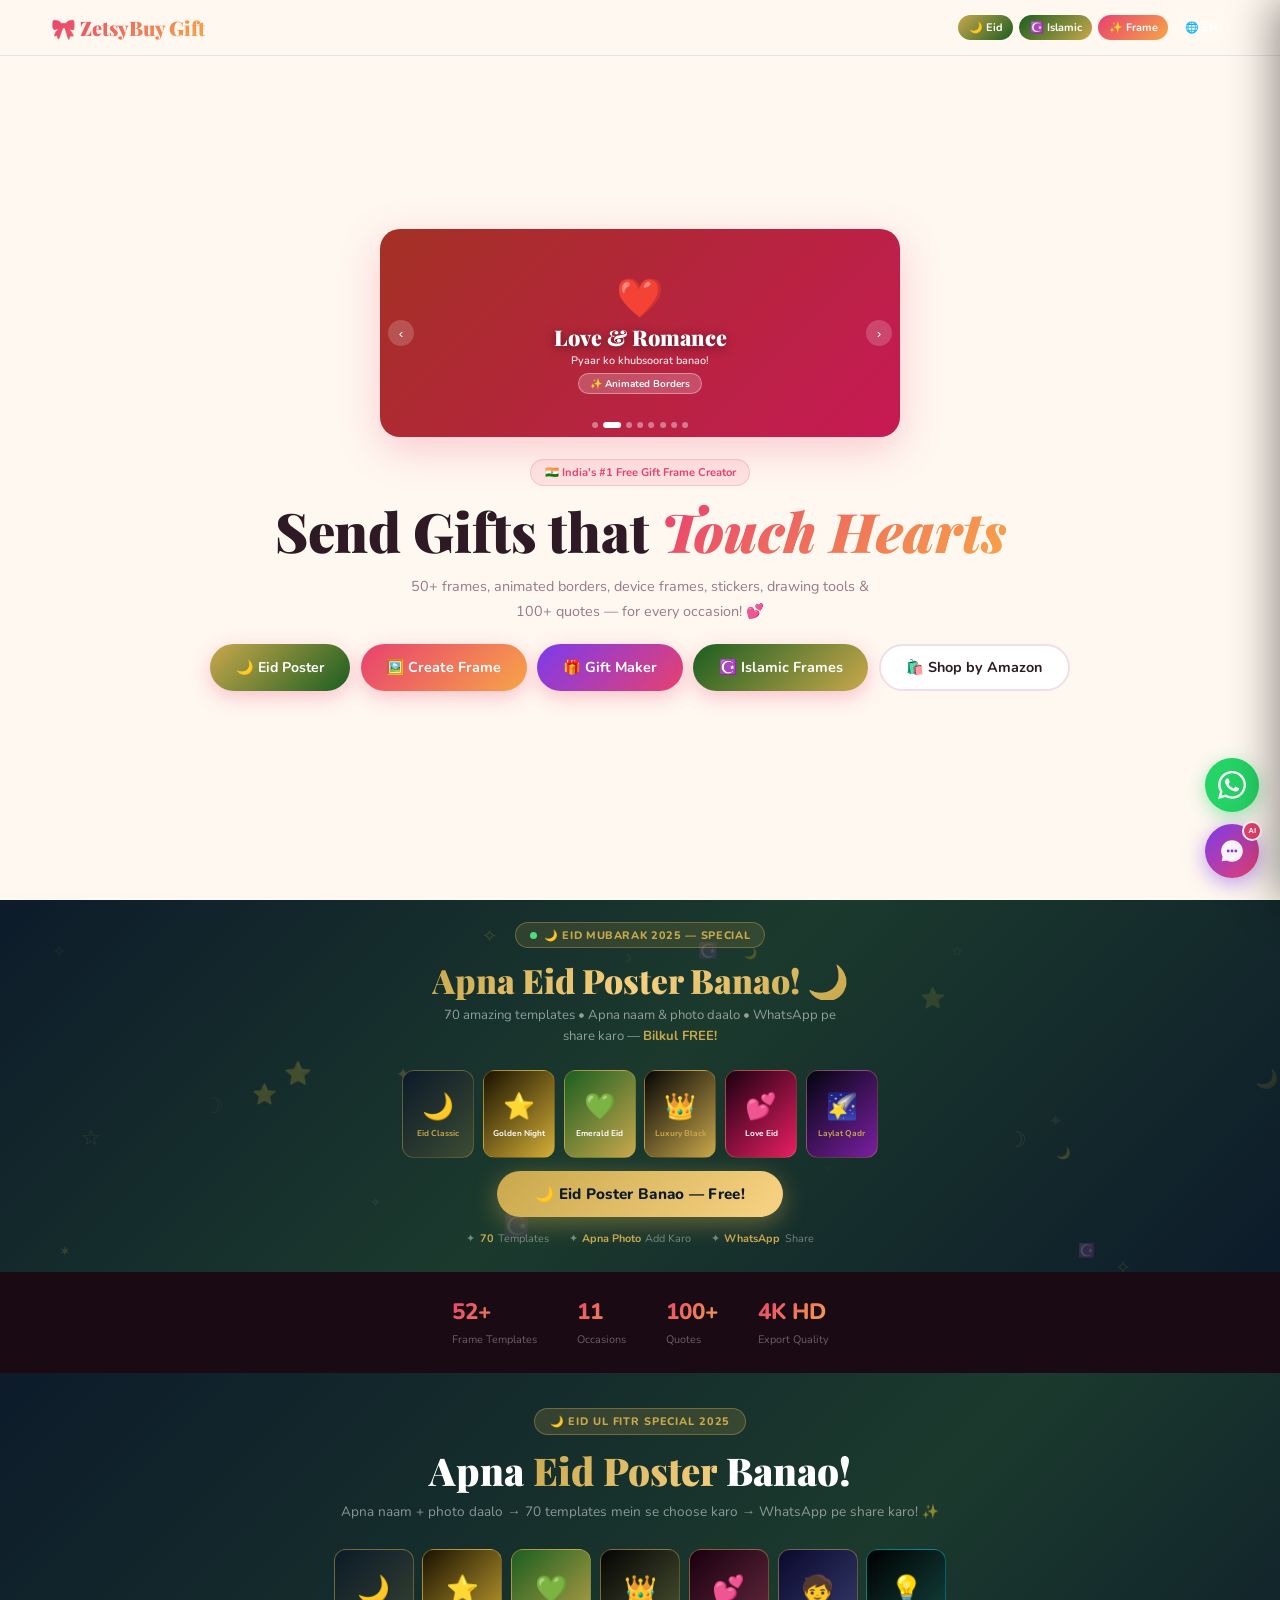
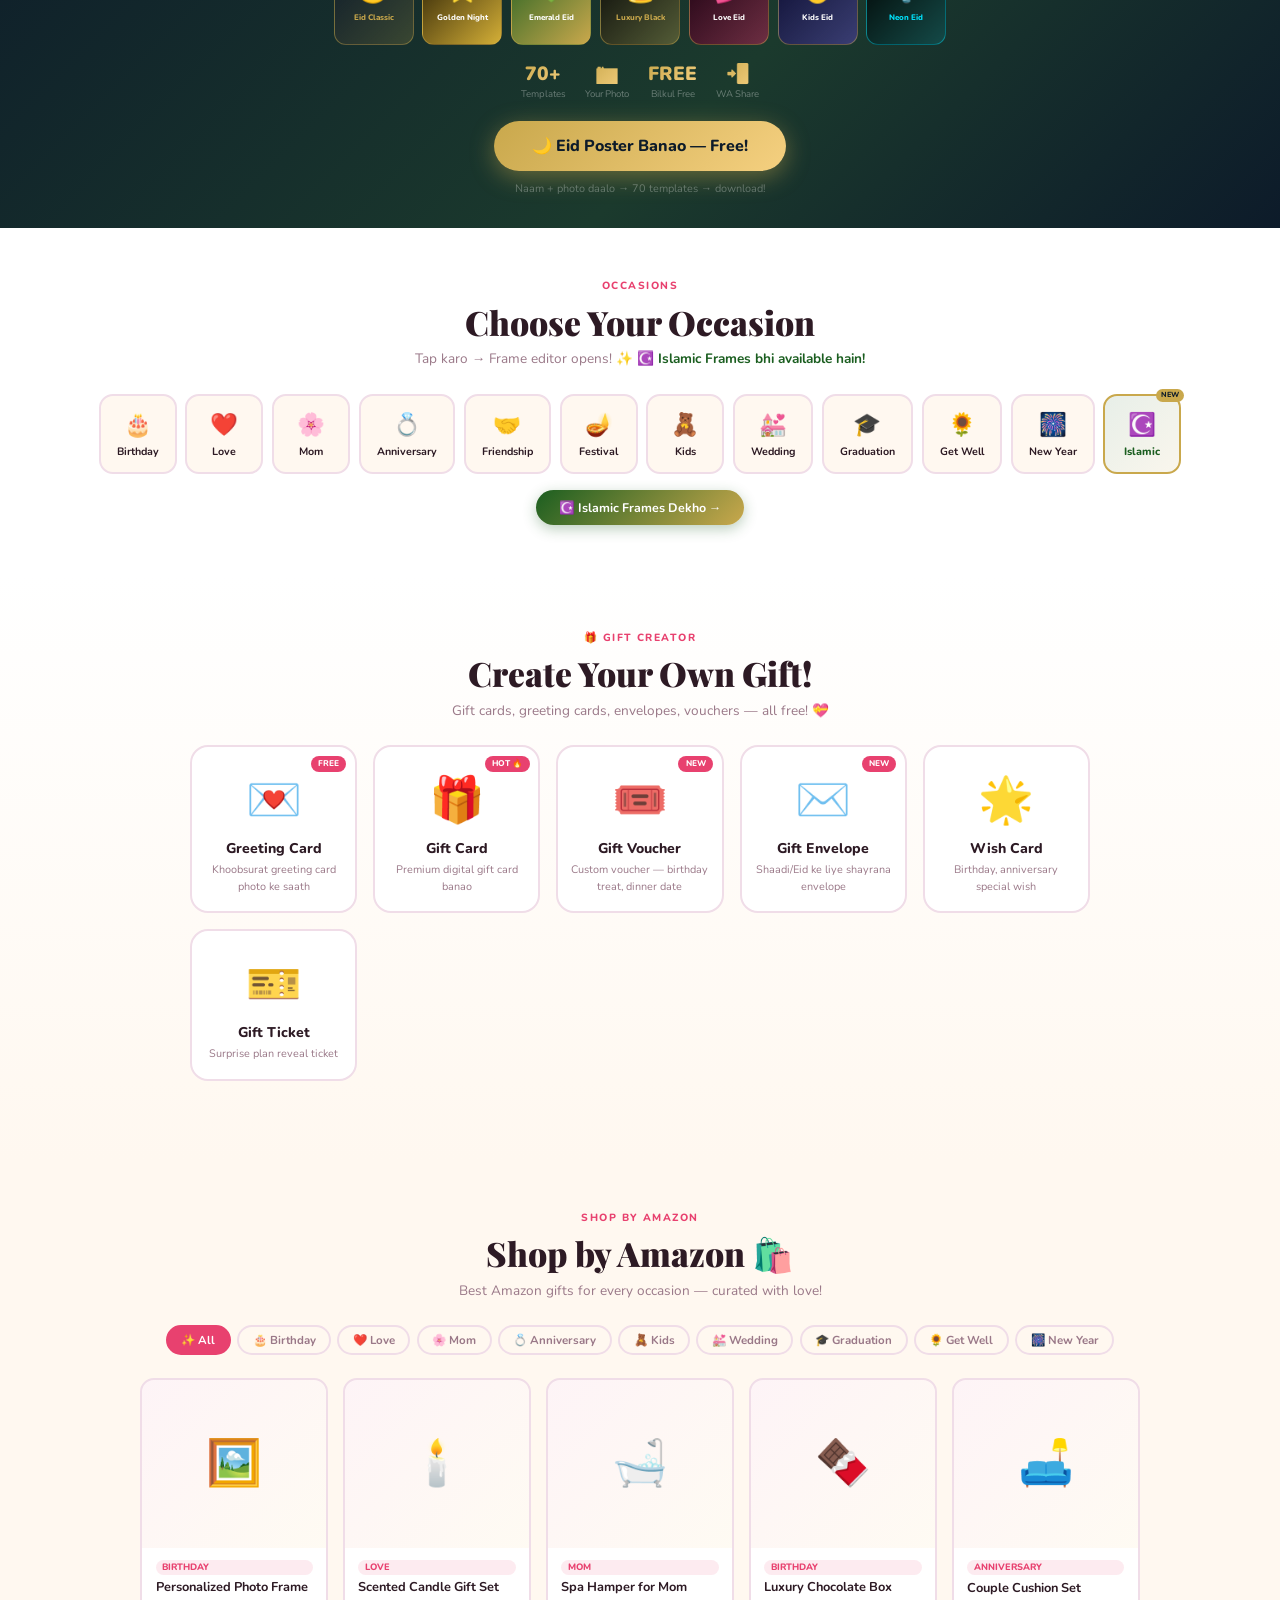
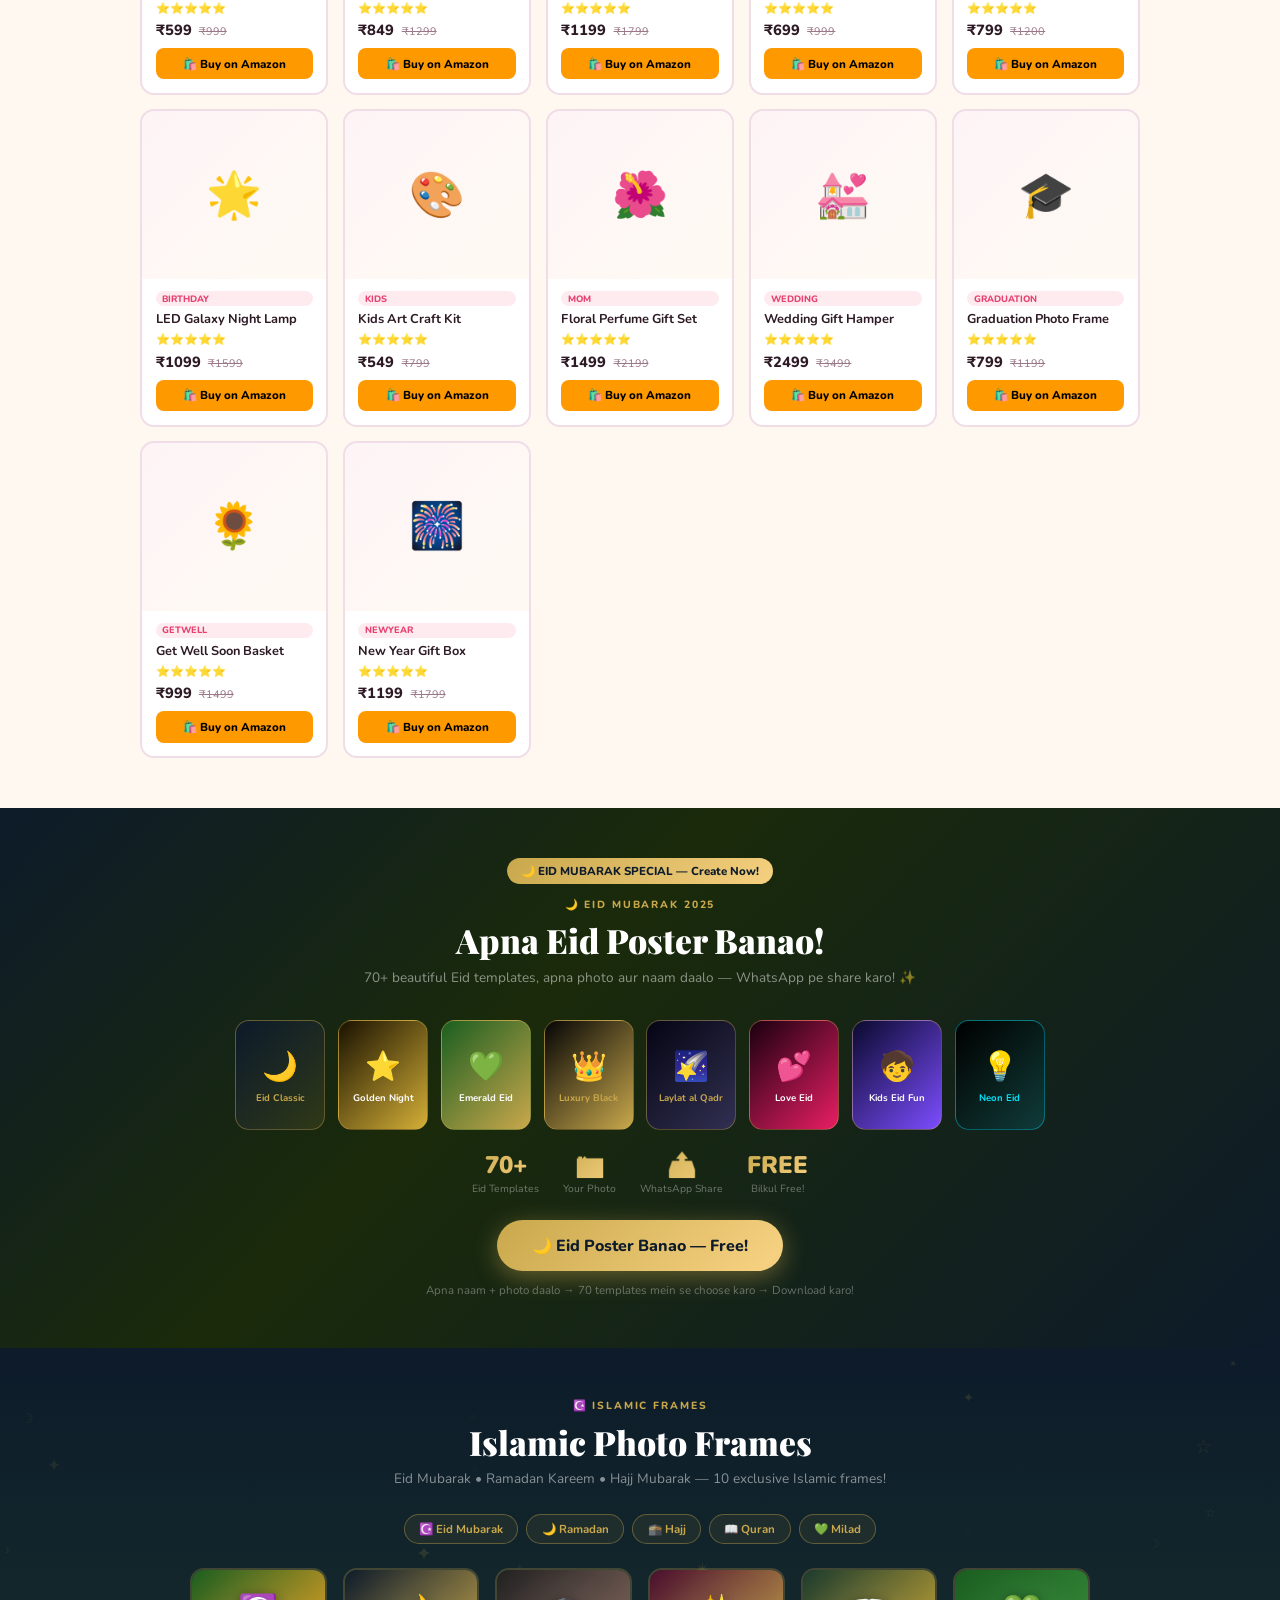
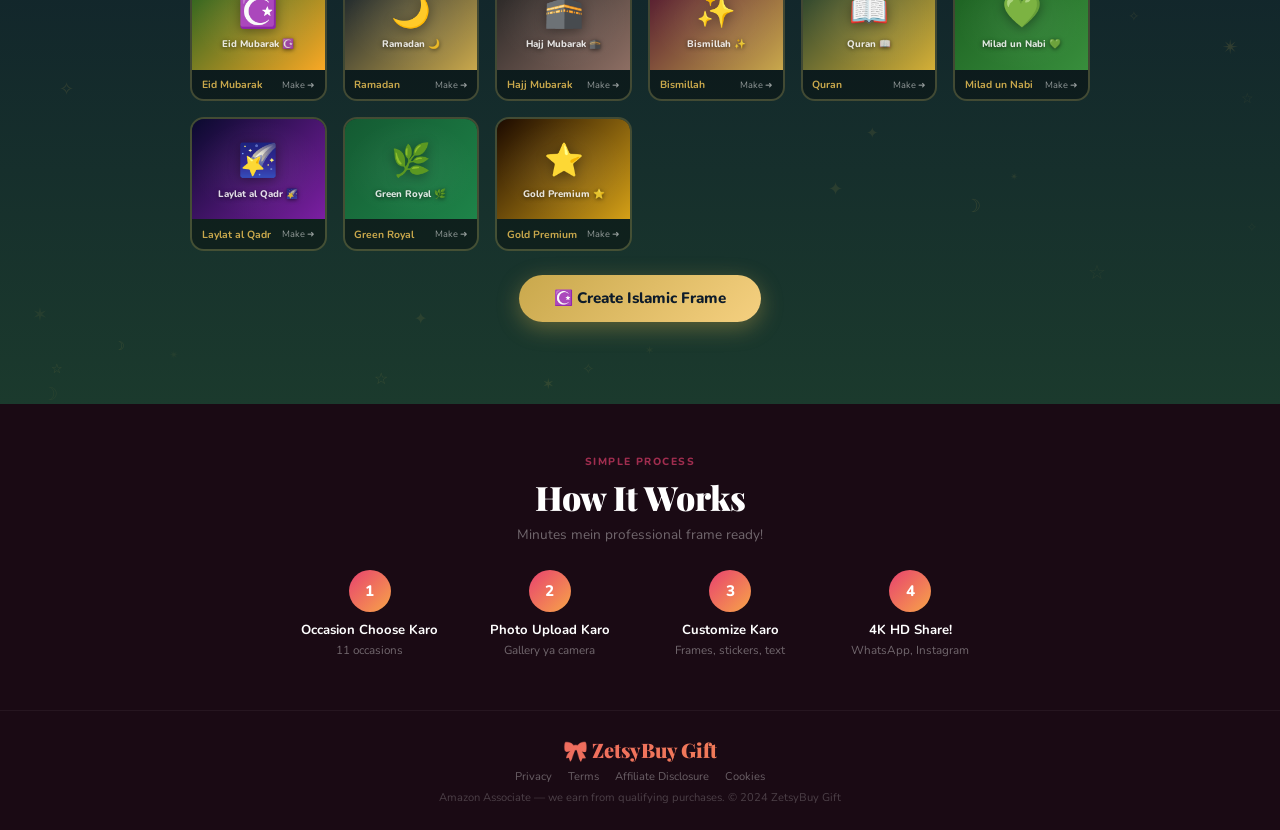
==== zetsybuy-clean/index.html @ 34673ca5 "first commit" ====
<!DOCTYPE html>
<html lang="en">
<head>
<meta charset="UTF-8">
<meta name="viewport" content="width=device-width,initial-scale=1,user-scalable=no">
<title>ZetsyBuy Gift — Beautiful Gift Frames 🎀</title>
<meta name="description" content="Free photo frame creator — Birthday, Love, Wedding, Graduation & more!">
<link href="https://fonts.googleapis.com/css2?family=Playfair+Display:wght@700;900&family=Nunito:wght@400;600;700;800&display=swap" rel="stylesheet">
<style>
/* ═══ VARIABLES ═══ */
:root{--r:#e8416f;--g:linear-gradient(135deg,#e8416f,#f7a548);--dk:#1a0a14;--cr:#fff8f0;--bd:#f0dde8;--mt:#2d1a24;--mu:#9a7888}
*{margin:0;padding:0;box-sizing:border-box;-webkit-tap-highlight-color:transparent}
body{font-family:'Nunito',sans-serif;background:var(--cr);color:var(--mt);overflow-x:hidden}


/* ═══ GIFT CREATOR SECTION ═══ */
.gc-section{padding:55px 5%;background:linear-gradient(180deg,#fff 0%,var(--cr) 100%);position:relative;z-index:1}
.gc-cards{display:grid;grid-template-columns:repeat(auto-fill,minmax(160px,1fr));gap:1rem;max-width:900px;margin:0 auto 1.5rem}
.gc-card{background:#fff;border-radius:18px;border:2px solid var(--bd);padding:1.4rem .8rem 1rem;text-align:center;cursor:pointer;transition:all .22s;position:relative;overflow:hidden}
.gc-card::before{content:'';position:absolute;inset:0;background:var(--g);opacity:0;transition:opacity .22s}
.gc-card:hover{transform:translateY(-4px);box-shadow:0 12px 32px rgba(232,65,111,.18);border-color:var(--r)}
.gc-card:hover::before{opacity:.04}
.gc-icon{font-size:2.8rem;display:block;margin-bottom:.55rem}
.gc-name{font-weight:800;font-size:.88rem;margin-bottom:.25rem;color:var(--mt)}
.gc-desc{font-size:.68rem;color:var(--mu);line-height:1.5}
.gc-badge{position:absolute;top:.55rem;right:.55rem;background:var(--r);color:#fff;font-size:.52rem;font-weight:800;padding:.15rem .45rem;border-radius:50px}

/* ═══ GIFT MAKER MODAL ═══ */
#giftModal{position:fixed;inset:0;z-index:998;background:rgba(0,0,0,.6);display:none;align-items:flex-start;justify-content:center;overflow-y:auto;padding:1rem}
#giftModal.open{display:flex}
.gm-box{background:#fff;border-radius:24px;width:100%;max-width:480px;margin:auto;overflow:hidden;box-shadow:0 24px 60px rgba(0,0,0,.25)}
.gm-top{padding:1rem 1.1rem .8rem;display:flex;align-items:center;gap:.6rem;border-bottom:1px solid var(--bd)}
.gm-close{background:rgba(0,0,0,.06);border:none;width:32px;height:32px;border-radius:50%;font-size:.9rem;cursor:pointer;display:flex;align-items:center;justify-content:center}
.gm-title{font-family:'Playfair Display',serif;font-size:1rem;font-weight:700;flex:1}
.gm-preview{background:#111;display:flex;align-items:center;justify-content:center;min-height:260px;padding:.6rem;position:relative}
#giftCv{display:block;max-width:100%;max-height:280px;border-radius:8px;box-shadow:0 6px 24px rgba(0,0,0,.4)}
.gm-tabs{display:flex;border-bottom:1px solid var(--bd);overflow-x:auto;scrollbar-width:none}
.gm-tabs::-webkit-scrollbar{display:none}
.gmtab{padding:.55rem .75rem;font-family:inherit;font-size:.68rem;font-weight:700;color:var(--mu);border:none;background:transparent;cursor:pointer;border-bottom:2px solid transparent;flex-shrink:0}
.gmtab.on{color:var(--r);border-bottom-color:var(--r)}
.gm-panel{padding:.9rem .9rem .75rem;max-height:380px;overflow-y:auto}
.gmp{display:none}.gmp.on{display:block}
.gm-inp{width:100%;padding:.58rem .78rem;border-radius:9px;border:2px solid var(--bd);font-family:inherit;font-size:.82rem;color:var(--mt);background:var(--cr);outline:none;margin-bottom:.55rem;transition:border-color .18s}
.gm-inp:focus{border-color:var(--r)}
textarea.gm-inp{resize:none;min-height:70px;line-height:1.55}
.gm-row{display:flex;gap:.42rem;flex-wrap:wrap;margin-bottom:.6rem}
.gm-chip{padding:.28rem .75rem;border-radius:50px;border:2px solid var(--bd);background:transparent;font-size:.7rem;font-weight:700;cursor:pointer;font-family:inherit;color:var(--mu);transition:all .18s}
.gm-chip.on{background:var(--r);border-color:var(--r);color:#fff}
.gm-label{font-size:.62rem;font-weight:800;text-transform:uppercase;letter-spacing:.08em;color:var(--mu);display:block;margin-bottom:.35rem}
.gm-colorRow{display:flex;gap:.38rem;flex-wrap:wrap;margin-bottom:.6rem}
.gm-cdot{width:26px;height:26px;border-radius:50%;cursor:pointer;border:3px solid transparent;transition:transform .15s;flex-shrink:0}
.gm-cdot.on{transform:scale(1.3);border-color:var(--dk)}
.gm-actions{padding:.75rem .9rem;border-top:1px solid var(--bd);display:flex;gap:.5rem}
.gm-btn{flex:1;padding:.65rem;border-radius:10px;border:none;font-family:inherit;font-size:.76rem;font-weight:700;cursor:pointer}
.gm-dl{background:var(--g);color:#fff}
.gm-wa{background:#25d366;color:#fff}
.gm-cl{border:2px solid var(--bd);background:transparent;color:var(--mu)}
.gm-slrow{display:flex;align-items:center;gap:.6rem;margin-bottom:.6rem}
.gm-slrow label{font-size:.62rem;font-weight:800;text-transform:uppercase;color:var(--mu);min-width:65px}
.gm-slrow input[type=range]{flex:1;accent-color:var(--r)}
.gm-slrow span{font-size:.7rem;font-weight:700;color:var(--r);min-width:28px;text-align:right}
.gm-upload{display:flex;align-items:center;justify-content:center;gap:.4rem;width:100%;padding:.65rem;border-radius:9px;border:2px dashed var(--bd);background:var(--cr);font-family:inherit;font-size:.8rem;font-weight:700;color:var(--mu);cursor:pointer;margin-bottom:.55rem}
.gm-upload:hover{border-color:var(--r);color:var(--r)}
.gm-stamps{display:flex;gap:.35rem;flex-wrap:wrap;margin-bottom:.6rem}
.gm-stamp{width:36px;height:36px;border-radius:9px;border:2px solid var(--bd);background:var(--cr);font-size:1rem;display:flex;align-items:center;justify-content:center;cursor:pointer}
.gm-stamp:hover{border-color:var(--r);transform:scale(1.1)}
.gm-secDiv{height:1px;background:var(--bd);margin:.65rem 0}

/* ═══ PARTICLE BG ═══ */
#pcv{position:fixed;inset:0;pointer-events:none;z-index:0;opacity:.5}

/* ═══ NAV ═══ */
nav{position:fixed;top:0;left:0;right:0;z-index:90;background:rgba(255,248,240,.95);backdrop-filter:blur(12px);border-bottom:1px solid var(--bd);height:56px;padding:0 4%;display:flex;align-items:center;justify-content:space-between;position:relative;z-index:2}
.logo{font-family:'Playfair Display',serif;font-size:1.25rem;font-weight:900;background:var(--g);-webkit-background-clip:text;-webkit-text-fill-color:transparent;background-clip:text}
.nav-cta{background:var(--g);color:#fff;border:none;padding:.42rem 1.1rem;border-radius:50px;font-size:.8rem;font-weight:700;cursor:pointer;font-family:inherit}

/* ═══ HERO ═══ */
.hero{min-height:100vh;display:flex;flex-direction:column;align-items:center;justify-content:center;text-align:center;padding:70px 5% 50px;position:relative;z-index:1}
/* Banner Slider */
.banner{width:100%;max-width:520px;border-radius:20px;overflow:hidden;margin-bottom:1.4rem;position:relative;aspect-ratio:2.5;box-shadow:0 12px 40px rgba(232,65,111,.25);cursor:pointer}
.btrack{display:flex;height:100%;transition:transform .65s cubic-bezier(.4,0,.2,1)}
.bslide{min-width:100%;display:flex;align-items:center;justify-content:center;flex-direction:column;gap:.35rem;padding:1rem;position:relative}
.bslide::after{content:'';position:absolute;inset:0;background:rgba(0,0,0,.15)}
.bsc{position:relative;z-index:1;text-align:center}
.bsem{font-size:2.4rem;display:block;animation:bem .9s ease-in-out infinite alternate}
@keyframes bem{from{transform:scale(1) rotate(-4deg)}to{transform:scale(1.15) rotate(4deg)}}
.bstitle{font-family:'Playfair Display',serif;font-size:clamp(.9rem,3.5vw,1.35rem);font-weight:900;color:#fff;text-shadow:0 2px 10px rgba(0,0,0,.5);line-height:1.2}
.bssub{font-size:.68rem;color:rgba(255,255,255,.88);font-weight:600;margin-top:.15rem}
.bstag{display:inline-block;background:rgba(255,255,255,.2);border:1px solid rgba(255,255,255,.35);border-radius:50px;padding:.18rem .7rem;font-size:.62rem;font-weight:700;color:#fff;margin-top:.3rem}
.bdots{position:absolute;bottom:.55rem;left:50%;transform:translateX(-50%);display:flex;gap:.32rem;z-index:2}
.bdot{width:6px;height:6px;border-radius:3px;background:rgba(255,255,255,.4);cursor:pointer;transition:all .3s}
.bdot.on{width:18px;background:#fff}
.bnav{position:absolute;top:50%;transform:translateY(-50%);z-index:2;background:rgba(255,255,255,.18);border:none;width:26px;height:26px;border-radius:50%;color:#fff;cursor:pointer;font-size:.85rem;display:flex;align-items:center;justify-content:center}
.bnav.prev{left:.5rem}.bnav.next{right:.5rem}
/* Hero text */
.hbadge{display:inline-flex;align-items:center;gap:.35rem;background:rgba(232,65,111,.1);border:1px solid rgba(232,65,111,.2);color:var(--r);padding:.3rem .85rem;border-radius:50px;font-size:.7rem;font-weight:700;margin-bottom:.9rem}
.hero h1{font-family:'Playfair Display',serif;font-size:clamp(1.8rem,6vw,3.4rem);font-weight:900;line-height:1.15;margin-bottom:.7rem}
.hero h1 em{font-style:italic;background:var(--g);-webkit-background-clip:text;-webkit-text-fill-color:transparent;background-clip:text}
.hero p{color:var(--mu);font-size:.9rem;line-height:1.7;margin-bottom:1.3rem;max-width:480px}
.hbtns{display:flex;gap:.65rem;justify-content:center;flex-wrap:wrap}
.bp{background:var(--g);color:#fff;padding:.72rem 1.6rem;border-radius:50px;font-size:.9rem;font-weight:700;border:none;cursor:pointer;font-family:inherit;box-shadow:0 6px 20px rgba(232,65,111,.3)}
.bs{background:#fff;color:var(--mt);padding:.72rem 1.6rem;border-radius:50px;font-size:.9rem;font-weight:700;border:2px solid var(--bd);cursor:pointer;font-family:inherit}

/* ═══ STATS ═══ */
.stats{background:var(--dk);padding:1.5rem 5%;display:flex;justify-content:center;gap:2.5rem;flex-wrap:wrap;position:relative;z-index:1}
.stat strong{display:block;font-size:1.4rem;font-weight:800;background:var(--g);-webkit-background-clip:text;-webkit-text-fill-color:transparent;background-clip:text}
.stat span{font-size:.68rem;color:rgba(255,255,255,.35)}

/* ═══ SECTIONS ═══ */
.sec{padding:50px 5%;position:relative;z-index:1}
.sl{text-align:center;font-size:.65rem;font-weight:800;letter-spacing:.14em;color:var(--r);text-transform:uppercase;margin-bottom:.4rem}
.sh{text-align:center;font-family:'Playfair Display',serif;font-size:clamp(1.4rem,4vw,2.1rem);font-weight:900;margin-bottom:.35rem}
.ss{text-align:center;color:var(--mu);font-size:.85rem;margin-bottom:1.6rem}

/* ═══ OCCASIONS ═══ */
.catgrid{display:flex;gap:.55rem;justify-content:center;flex-wrap:wrap}
.cc{display:flex;flex-direction:column;align-items:center;gap:.3rem;padding:.8rem 1rem;border-radius:14px;border:2px solid var(--bd);background:var(--cr);cursor:pointer;transition:all .18s;min-width:78px}
.cc:hover,.cc.on{border-color:var(--r);background:rgba(232,65,111,.06);transform:translateY(-2px)}
.cc .ei{font-size:1.4rem}.cc .nm{font-size:.67rem;font-weight:700}

/* ═══ SHOP ═══ */
.frow{display:flex;gap:.38rem;justify-content:center;flex-wrap:wrap;margin-bottom:1.4rem}
.fb{padding:.32rem .85rem;border-radius:50px;border:2px solid var(--bd);background:transparent;font-family:inherit;font-size:.72rem;font-weight:700;cursor:pointer;color:var(--mu)}
.fb.on{background:var(--r);border-color:var(--r);color:#fff}
.pgrid{display:grid;grid-template-columns:repeat(auto-fill,minmax(168px,1fr));gap:.9rem;max-width:1000px;margin:0 auto}
.pcard{background:#fff;border-radius:14px;border:2px solid var(--bd);overflow:hidden;display:flex;flex-direction:column;transition:all .18s}
.pcard:hover{transform:translateY(-3px);box-shadow:0 10px 28px rgba(0,0,0,.08);border-color:var(--r)}
.pimg{width:100%;aspect-ratio:1.1;display:flex;align-items:center;justify-content:center;font-size:2.8rem;background:linear-gradient(135deg,rgba(232,65,111,.06),rgba(247,183,49,.06))}
.pbody{padding:.75rem .85rem .85rem;flex:1;display:flex;flex-direction:column}
.ptag{display:inline-block;padding:.1rem .42rem;border-radius:50px;font-size:.58rem;font-weight:800;text-transform:uppercase;margin-bottom:.3rem;background:rgba(232,65,111,.1);color:var(--r)}
.pname{font-weight:700;font-size:.8rem;margin-bottom:.2rem;line-height:1.4;flex:1}
.pprice{font-size:.92rem;font-weight:800;margin-bottom:.5rem}
.pprice del{font-size:.68rem;color:var(--mu);font-weight:400;margin-left:.2rem}
.pamz{display:block;width:100%;padding:.48rem;border-radius:8px;background:#ff9900;color:#000;border:none;font-family:inherit;font-size:.72rem;font-weight:800;cursor:pointer;text-align:center;text-decoration:none}

/* ═══ HOW ═══ */
.howsec{background:var(--dk);position:relative;z-index:1}
.stps{display:grid;grid-template-columns:repeat(auto-fit,minmax(130px,1fr));gap:1.3rem;max-width:700px;margin:0 auto}
.stp{text-align:center}
.snum{width:42px;height:42px;border-radius:50%;background:var(--g);display:flex;align-items:center;justify-content:center;font-size:.95rem;font-weight:800;color:#fff;margin:0 auto .6rem}
.stp h3{color:#fff;font-size:.82rem;font-weight:700;margin-bottom:.2rem}
.stp p{color:rgba(255,255,255,.38);font-size:.73rem;line-height:1.5}

/* ═══ FOOTER ═══ */
footer{background:var(--dk);border-top:1px solid rgba(255,255,255,.05);padding:1.6rem 5%;text-align:center;position:relative;z-index:1}
footer a{color:rgba(255,255,255,.35);text-decoration:none;font-size:.7rem}
footer a:hover{color:var(--r)}
footer p{color:rgba(255,255,255,.22);font-size:.7rem;margin-top:.35rem}

/* ═══ EDITOR ═══ */
#editor{position:fixed;top:0;left:0;right:0;bottom:0;z-index:9999;background:var(--dk);display:none;flex-direction:column;overflow:hidden}
#editor.open{display:flex}
body.no-scroll{overflow:hidden!important;position:fixed!important;width:100%!important;top:0!important;left:0!important;right:0!important}
.etop{background:#111;padding:.55rem .85rem;display:flex;align-items:center;gap:.5rem;flex-shrink:0}
.ecls{background:rgba(255,255,255,.1);border:none;color:#fff;width:33px;height:33px;border-radius:50%;font-size:.95rem;cursor:pointer}
.etitle{font-family:'Playfair Display',serif;font-size:.88rem;font-weight:700;color:#fff;flex:1;text-align:center}
.szb{padding:.24rem .5rem;border-radius:6px;border:1.5px solid rgba(255,255,255,.2);background:transparent;color:rgba(255,255,255,.5);font-size:.58rem;font-weight:700;cursor:pointer;font-family:inherit}
.szb.on{border-color:var(--r);color:#fff;background:rgba(232,65,111,.2)}
.esave{background:var(--g);color:#fff;border:none;padding:.34rem .9rem;border-radius:50px;font-size:.73rem;font-weight:700;cursor:pointer;font-family:inherit;white-space:nowrap}
/* Canvas area */
#cvwrap{flex-shrink:0;background:#0a0a0a;display:flex;align-items:center;justify-content:center;padding:.8rem;position:relative;min-height:220px}
#mainCv{display:block;box-shadow:0 8px 28px rgba(0,0,0,.5);position:relative;z-index:1;max-height:min(75vw,420px);max-width:calc(100vw - 1.3rem)}
#drawCv{position:absolute;border-radius:6px;pointer-events:none;z-index:2}
#stkLayer{position:absolute;border-radius:6px;z-index:3;pointer-events:none;overflow:hidden}
#animCv{position:absolute;pointer-events:none;z-index:4;border-radius:6px}
#uph{position:absolute;inset:0;margin:auto;width:min(42vw,210px);height:min(42vw,210px);background:rgba(255,255,255,.05);border-radius:6px;border:2px dashed rgba(255,255,255,.2);display:flex;flex-direction:column;align-items:center;justify-content:center;gap:.45rem;cursor:pointer;z-index:5}
#uph span:first-child{font-size:2rem}
#uph .ut{font-size:.78rem;font-weight:700;color:rgba(255,255,255,.6)}
#uph .us{font-size:.62rem;color:rgba(255,255,255,.3)}
#undoBtn{position:absolute;top:.45rem;left:.45rem;background:rgba(0,0,0,.5);color:#fff;border:none;padding:.25rem .55rem;border-radius:7px;font-size:.65rem;font-weight:700;cursor:pointer;z-index:10;display:none}
/* Tabs */
.etabs{display:flex;background:rgba(255,255,255,.04);border-bottom:1px solid rgba(255,255,255,.07);flex-shrink:0;overflow-x:auto;scrollbar-width:none}
.etabs::-webkit-scrollbar{display:none}
.etab{flex-shrink:0;padding:.55rem .75rem;font-family:inherit;font-size:.67rem;font-weight:700;color:rgba(255,255,255,.32);border:none;background:transparent;cursor:pointer;border-bottom:2px solid transparent;white-space:nowrap}
.etab.on{color:#fff;border-bottom-color:var(--r)}
/* Panel */
.epanel{flex:1;overflow-y:auto;background:#fff;border-radius:16px 16px 0 0;padding:.85rem .8rem .75rem;scrollbar-width:thin}
.epanel::-webkit-scrollbar{width:3px}
.epanel::-webkit-scrollbar-thumb{background:var(--bd)}
.pane{display:none}.pane.on{display:block}
.plbl{font-size:.61rem;font-weight:800;text-transform:uppercase;letter-spacing:.09em;color:var(--mu);display:block;margin-bottom:.42rem}
.upbtn{display:flex;align-items:center;justify-content:center;gap:.38rem;width:100%;padding:.68rem;border-radius:10px;border:2px dashed var(--bd);background:var(--cr);font-family:inherit;font-size:.8rem;font-weight:700;color:var(--mu);cursor:pointer;margin-bottom:.6rem}
.upbtn:hover{border-color:var(--r);color:var(--r)}
.inp{width:100%;padding:.54rem .75rem;border-radius:9px;border:2px solid var(--bd);font-family:inherit;font-size:.8rem;color:var(--mt);background:var(--cr);outline:none;margin-bottom:.58rem;transition:border-color .18s}
.inp:focus{border-color:var(--r)}
textarea.inp{resize:none;min-height:58px;line-height:1.5}
.slrow{display:flex;align-items:center;gap:.6rem;margin-bottom:.6rem}
.slrow label{font-size:.6rem;font-weight:800;text-transform:uppercase;color:var(--mu);min-width:66px;flex-shrink:0}
input[type=range]{flex:1;accent-color:var(--r);cursor:pointer}
.slval{font-size:.7rem;font-weight:700;color:var(--r);min-width:28px;text-align:right}
.pillrow{display:flex;gap:.32rem;flex-wrap:wrap;margin-bottom:.6rem}
.pill{padding:.26rem .68rem;border-radius:50px;border:2px solid var(--bd);background:transparent;font-size:.65rem;font-weight:700;cursor:pointer;font-family:inherit;color:var(--mu)}
.pill.on,.pill:hover{background:var(--r);border-color:var(--r);color:#fff}
.crow{display:flex;gap:.4rem;flex-wrap:wrap;margin-bottom:.68rem}
.cdot{width:24px;height:24px;border-radius:50%;cursor:pointer;border:3px solid transparent;transition:transform .15s;flex-shrink:0}
.cdot.on{transform:scale(1.3);border-color:var(--dk)}
.bgtn{padding:.4rem .2rem;border-radius:8px;border:2px solid var(--bd);background:var(--cr);font-size:.65rem;font-weight:700;cursor:pointer;font-family:inherit;color:var(--mu);text-align:center}
.bgtn.on,.bgtn:hover{border-color:var(--r);color:var(--r);background:rgba(232,65,111,.06)}
.tmtabs{display:flex;gap:.3rem;flex-wrap:wrap;margin-bottom:.6rem}
.tmt{padding:.24rem .62rem;border-radius:50px;border:2px solid var(--bd);background:transparent;font-size:.64rem;font-weight:700;cursor:pointer;font-family:inherit;color:var(--mu)}
.tmt.on{background:var(--r);border-color:var(--r);color:#fff}
.tgrid{display:grid;grid-template-columns:repeat(4,1fr);gap:.42rem;margin-bottom:.6rem}
.tc{border-radius:9px;overflow:hidden;cursor:pointer;border:3px solid transparent;transition:all .18s;aspect-ratio:1;display:flex;align-items:center;justify-content:center;flex-direction:column;position:relative}
.tc.sel{border-color:var(--r);box-shadow:0 0 0 2px var(--r)}
.tcem{font-size:1.45rem}.tclb{position:absolute;bottom:2px;left:0;right:0;text-align:center;font-size:.46rem;font-weight:800;color:#fff;text-shadow:0 1px 3px rgba(0,0,0,.9)}
.secDiv{height:1px;background:var(--bd);margin:.7rem 0}
/* Draw */
.dtool{width:35px;height:35px;border-radius:9px;border:2px solid var(--bd);background:var(--cr);font-size:.92rem;cursor:pointer;display:flex;align-items:center;justify-content:center}
.dtool.on{border-color:var(--r);background:rgba(232,65,111,.08)}
/* Stickers */
.sgrid{display:flex;gap:.36rem;flex-wrap:wrap;margin-bottom:.6rem}
.sadd{width:37px;height:37px;border-radius:9px;border:2px solid var(--bd);background:var(--cr);font-size:1.1rem;display:flex;align-items:center;justify-content:center;cursor:pointer}
.sadd:hover{border-color:var(--r);transform:scale(1.1)}
/* Anim */
.agrid{display:grid;grid-template-columns:repeat(3,1fr);gap:.4rem;margin-bottom:.6rem}
.abtn2{padding:.48rem .15rem;border-radius:9px;border:2px solid var(--bd);background:var(--cr);cursor:pointer;display:flex;flex-direction:column;align-items:center;gap:.18rem;font-size:.95rem;font-family:inherit;transition:all .18s}
.abtn2.on,.abtn2:hover{border-color:var(--r);background:rgba(232,65,111,.06)}
.abtn2 span:last-child{font-size:.53rem;font-weight:700;color:var(--mu)}
/* Device */
.dgrid{display:grid;grid-template-columns:repeat(4,1fr);gap:.4rem;margin-bottom:.6rem}
.dbtn{aspect-ratio:1;border-radius:9px;border:2px solid var(--bd);background:var(--cr);cursor:pointer;display:flex;flex-direction:column;align-items:center;justify-content:center;gap:.2rem;font-size:1.25rem;transition:all .18s}
.dbtn.on,.dbtn:hover{border-color:var(--r);background:rgba(232,65,111,.06);transform:scale(1.04)}
.dbtn span{font-size:.52rem;font-weight:700;color:var(--mu)}
/* Collage */
.cgrid{display:grid;grid-template-columns:repeat(4,1fr);gap:.42rem;margin-bottom:.7rem}
.copt{aspect-ratio:1;border-radius:9px;border:2px solid var(--bd);background:var(--cr);cursor:pointer;display:flex;align-items:center;justify-content:center;flex-direction:column}
.copt.on{border-color:var(--r);background:rgba(232,65,111,.07)}
.cslots{display:grid;gap:.42rem;margin-bottom:.6rem}
.cslot{aspect-ratio:1;border-radius:9px;border:2px dashed var(--bd);background:var(--cr);display:flex;flex-direction:column;align-items:center;justify-content:center;gap:.3rem;cursor:pointer;font-size:1.25rem;position:relative;overflow:hidden}
.cslot img{position:absolute;inset:0;width:100%;height:100%;object-fit:cover}
.cslot .sl{font-size:.6rem;font-weight:700;color:var(--mu);position:relative;z-index:2;text-transform:none;letter-spacing:0}
/* Actions */
.eacts{background:#fff;border-top:1px solid var(--bd);padding:.58rem .7rem;display:flex;gap:.36rem;flex-shrink:0}
.act{flex:1;padding:.58rem .15rem;border-radius:10px;border:none;font-family:inherit;font-size:.67rem;font-weight:800;cursor:pointer;display:flex;align-items:center;justify-content:center;gap:.22rem}
.adl{background:var(--g);color:#fff}
.ahd{background:#6366f1;color:#fff}
.awa{background:#25d366;color:#fff}
.aig{background:linear-gradient(135deg,#f09433,#dc2743,#bc1888);color:#fff}
.ash{background:var(--dk);color:#fff}
/* Share sheet */
.sov{position:fixed;inset:0;background:rgba(0,0,0,.55);z-index:10000;display:none;align-items:flex-end;justify-content:center}
.sov.open{display:flex}
.ssh{background:#fff;border-radius:20px 20px 0 0;padding:1.2rem 1rem 1.4rem;width:100%;max-width:380px}
.sshopts{display:grid;grid-template-columns:repeat(4,1fr);gap:.55rem;margin:.7rem 0}
.soi{display:flex;flex-direction:column;align-items:center;gap:.25rem;cursor:pointer;padding:.48rem .15rem;border-radius:10px;border:2px solid var(--bd)}
.soi:hover{border-color:var(--r)}
.soi span:first-child{font-size:1.45rem}
.soi span:last-child{font-size:.58rem;font-weight:700;color:var(--mu)}
/* Toast */
.toast{position:fixed;bottom:5rem;left:50%;transform:translateX(-50%);background:var(--dk);color:#fff;padding:.55rem 1.2rem;border-radius:50px;font-size:.74rem;font-weight:600;z-index:99999;opacity:0;pointer-events:none;transition:opacity .28s;white-space:nowrap}
.toast.show{opacity:1}
/* Sticker items */
.si{position:absolute;user-select:none;cursor:grab;touch-action:none;transform-origin:center;transform:translate(-50%,-50%)}
.si.drag{cursor:grabbing;filter:drop-shadow(0 4px 10px rgba(0,0,0,.4));z-index:10}
.si .sdel{display:none;position:absolute;top:-6px;right:-6px;width:16px;height:16px;background:#e8416f;border-radius:50%;font-size:.5rem;color:#fff;align-items:center;justify-content:center;cursor:pointer;z-index:11}
.si:hover .sdel{display:flex}
.isoc-chip{padding:.38rem .9rem;border-radius:50px;border:1.5px solid rgba(201,168,76,.4);background:rgba(201,168,76,.08);color:#C9A84C;font-size:.72rem;font-weight:700;cursor:pointer;transition:all .2s;font-family:'Nunito',sans-serif}
.isoc-chip:hover{background:rgba(201,168,76,.22);transform:translateY(-1px)}
.is-frame-grid{display:grid;grid-template-columns:repeat(auto-fill,minmax(130px,1fr));gap:1rem;max-width:900px;margin:0 auto}
.is-frame-card{border-radius:14px;overflow:hidden;cursor:pointer;transition:all .22s;border:2px solid rgba(201,168,76,.25);position:relative}
.is-frame-card:hover{transform:translateY(-4px);border-color:#C9A84C;box-shadow:0 10px 28px rgba(201,168,76,.3)}
.is-frame-preview{height:100px;display:flex;align-items:center;justify-content:center;flex-direction:column;gap:.3rem;position:relative;overflow:hidden}
.is-frame-preview::before{content:'';position:absolute;inset:0;background:radial-gradient(ellipse at center,rgba(255,255,255,.05) 0%,transparent 70%)}
.is-frame-em{font-size:2rem;position:relative;z-index:1;filter:drop-shadow(0 2px 6px rgba(0,0,0,.4))}
.is-frame-lbl{font-size:.6rem;font-weight:800;color:rgba(255,255,255,.85);position:relative;z-index:1;text-align:center;padding:0 .3rem;text-shadow:0 1px 4px rgba(0,0,0,.6)}
.is-frame-foot{background:rgba(0,0,0,.35);padding:.45rem .6rem;display:flex;align-items:center;justify-content:space-between}
.is-frame-name{font-size:.65rem;font-weight:700;color:#C9A84C}
.is-frame-make{font-size:.58rem;color:rgba(255,255,255,.55)}
@keyframes eidPulse{0%,100%{box-shadow:0 0 0 0 rgba(201,168,76,.4)}50%{box-shadow:0 0 0 8px rgba(201,168,76,0)}}
/* ═══ LANGUAGE DROPDOWN ═══ */
#langMenu{position:fixed;top:52px;right:.8rem;z-index:9999;background:#1a1a2e;border:1.5px solid rgba(255,255,255,.12);border-radius:14px;padding:.5rem;display:none;flex-direction:column;gap:.28rem;box-shadow:0 12px 40px rgba(0,0,0,.5);min-width:160px;animation:langDrop .2s ease}
#langMenu.open{display:flex}
@keyframes langDrop{from{opacity:0;transform:translateY(-8px)}to{opacity:1;transform:translateY(0)}}
.lm-item{display:flex;align-items:center;gap:.55rem;padding:.52rem .8rem;border-radius:9px;cursor:pointer;transition:background .15s;font-family:inherit;border:none;background:transparent;color:#fff;width:100%;text-align:left;font-size:.8rem;font-weight:600}
.lm-item:hover{background:rgba(255,255,255,.08)}
.lm-item.on{background:rgba(232,65,111,.18);color:var(--r)}
.lm-item .lm-flag{font-size:1.2rem;width:26px;text-align:center;flex-shrink:0}
.lm-item .lm-name{flex:1}
.lm-item .lm-check{color:var(--r);font-size:.8rem}

@media(max-width:400px){.tgrid{grid-template-columns:repeat(3,1fr)}.agrid{grid-template-columns:repeat(3,1fr)}}

/* ═══ FLOATING BUTTONS ═══ */
.fab-wrap{position:fixed;bottom:1.4rem;right:1.3rem;z-index:800;display:flex;flex-direction:column;align-items:center;gap:.7rem}
.fab-wa{width:54px;height:54px;border-radius:50%;background:#25d366;border:none;cursor:pointer;display:flex;align-items:center;justify-content:center;box-shadow:0 5px 18px rgba(37,211,102,.45);transition:transform .2s;text-decoration:none}
.fab-wa:hover{transform:scale(1.12)}
.fab-wa svg{width:28px;height:28px;fill:#fff}
.fab-chat{width:54px;height:54px;border-radius:50%;background:linear-gradient(135deg,#7c3aed,#e8416f);border:none;cursor:pointer;display:flex;align-items:center;justify-content:center;box-shadow:0 5px 20px rgba(124,58,237,.5);transition:transform .2s;animation:fabPulse 2.8s infinite;position:relative}
.fab-chat:hover{transform:scale(1.12);animation:none}
@keyframes fabPulse{0%,100%{box-shadow:0 5px 18px rgba(124,58,237,.45)}55%{box-shadow:0 6px 30px rgba(232,65,111,.65)}}
.fab-chat svg{width:26px;height:26px;fill:#fff}
.fab-notif{position:absolute;top:-3px;right:-3px;width:20px;height:20px;background:#e8416f;border-radius:50%;border:2.5px solid #fff;display:flex;align-items:center;justify-content:center;font-size:.5rem;font-weight:800;color:#fff}

/* ═══ FULL CHATBOT OVERLAY ═══ */
#chatOverlay{position:fixed;inset:0;background:rgba(15,8,20,.75);z-index:900;display:none;align-items:flex-end;justify-content:center;backdrop-filter:blur(4px)}
#chatOverlay.open{display:flex;animation:ovFade .22s ease}
@keyframes ovFade{from{opacity:0}to{opacity:1}}

/* Chat full panel */
#chatBox{position:fixed;bottom:0;left:0;right:0;height:93vh;max-height:93vh;z-index:901;background:#fff;display:none;flex-direction:column;overflow:hidden;border-radius:24px 24px 0 0}
#chatBox.open{display:flex;animation:chatUp .32s cubic-bezier(.34,1.28,.64,1)}
@keyframes chatUp{from{transform:translateY(100%);opacity:.4}to{transform:translateY(0);opacity:1}}

/* Desktop: side panel */
@media(min-width:600px){
  #chatBox{left:auto;right:1.5rem;bottom:1.5rem;width:420px;height:82vh;max-height:680px;border-radius:24px}
  #chatBox.open{animation:chatSide .3s cubic-bezier(.34,1.28,.64,1)}
  @keyframes chatSide{from{transform:translateY(30px) scale(.93);opacity:0}to{transform:translateY(0) scale(1);opacity:1}}
}

/* Header */
.ch-head{background:linear-gradient(135deg,#7c3aed 0%,#a855f7 50%,#e8416f 100%);padding:1rem 1.1rem .9rem;display:flex;align-items:center;gap:.75rem;flex-shrink:0;position:relative;overflow:hidden}
.ch-head::before{content:'';position:absolute;inset:0;background:url("data:image/svg+xml,%3Csvg width='60' height='60' viewBox='0 0 60 60' xmlns='http://www.w3.org/2000/svg'%3E%3Cg fill='none' fill-rule='evenodd'%3E%3Cg fill='%23ffffff' fill-opacity='0.06'%3E%3Ccircle cx='30' cy='30' r='20'/%3E%3C/g%3E%3C/g%3E%3C/svg%3E");pointer-events:none}
.ch-av-wrap{position:relative;flex-shrink:0}
.ch-av{width:44px;height:44px;border-radius:50%;background:rgba(255,255,255,.22);display:flex;align-items:center;justify-content:center;font-size:1.4rem;border:2.5px solid rgba(255,255,255,.35)}
.ch-av-ring{position:absolute;inset:-3px;border-radius:50%;border:2px solid rgba(255,255,255,.3);animation:ring 2s linear infinite}
@keyframes ring{from{transform:rotate(0deg)}to{transform:rotate(360deg)}}
.ch-info{flex:1;position:relative;z-index:1}
.ch-name{font-weight:900;font-size:1rem;color:#fff;letter-spacing:-.01em}
.ch-sub{font-size:.68rem;color:rgba(255,255,255,.75);margin-top:.1rem}
.ch-online{display:inline-flex;align-items:center;gap:.28rem;font-size:.65rem;color:rgba(255,255,255,.8);margin-top:.15rem}
.ch-dot{width:7px;height:7px;border-radius:50%;background:#4ade80;box-shadow:0 0 0 2px rgba(74,222,128,.3);animation:blink 1.6s infinite}
@keyframes blink{0%,100%{opacity:1}50%{opacity:.25}}
.ch-head-btns{display:flex;gap:.4rem;align-items:center;position:relative;z-index:1}
.ch-hbtn{background:rgba(255,255,255,.18);border:none;color:#fff;width:32px;height:32px;border-radius:50%;cursor:pointer;font-size:.85rem;display:flex;align-items:center;justify-content:center;transition:background .18s}
.ch-hbtn:hover{background:rgba(255,255,255,.28)}
.ch-hbtn.red:hover{background:rgba(232,65,111,.5)}

/* Date badge */
.ch-date{text-align:center;margin:.7rem 0 .3rem;flex-shrink:0}
.ch-date span{background:rgba(124,58,237,.1);color:#7c3aed;font-size:.6rem;font-weight:700;padding:.22rem .7rem;border-radius:50px}

/* Messages area */
.ch-msgs{flex:1;overflow-y:auto;padding:.8rem .9rem;display:flex;flex-direction:column;gap:.6rem;scroll-behavior:smooth;background:linear-gradient(180deg,#f3f0ff 0%,#fdf4f8 100%)}
.ch-msgs::-webkit-scrollbar{width:4px}
.ch-msgs::-webkit-scrollbar-thumb{background:rgba(124,58,237,.2);border-radius:2px}
/* Messages */
.msg{display:flex;gap:.45rem;align-items:flex-end;max-width:85%}
.msg.bot{align-self:flex-start}.msg.usr{align-self:flex-end;flex-direction:row-reverse}
.m-av{width:30px;height:30px;border-radius:50%;background:linear-gradient(135deg,#7c3aed,#e8416f);display:flex;align-items:center;justify-content:center;font-size:.82rem;flex-shrink:0;margin-bottom:2px;box-shadow:0 2px 8px rgba(124,58,237,.3)}
.m-bbl{padding:.62rem .9rem;border-radius:18px;font-size:.83rem;line-height:1.6;max-width:100%;word-break:break-word}
.msg.bot .m-bbl{background:#fff;color:#1a0a14;border-bottom-left-radius:5px;box-shadow:0 2px 12px rgba(0,0,0,.08)}
.msg.usr .m-bbl{background:linear-gradient(135deg,#7c3aed,#e8416f);color:#fff;border-bottom-right-radius:5px;box-shadow:0 2px 12px rgba(124,58,237,.25)}
.m-time{font-size:.56rem;color:#bbb;margin-top:.2rem;display:flex;align-items:center;gap:.25rem}
.m-tick{color:rgba(124,58,237,.6);font-size:.6rem}
/* Typing */
.ch-typing{display:none;align-self:flex-start;align-items:flex-end;gap:.45rem}
.ch-typing.show{display:flex}
.t-dots{background:#fff;border-radius:18px;border-bottom-left-radius:5px;padding:.62rem .9rem;display:flex;gap:.3rem;align-items:center;box-shadow:0 2px 12px rgba(0,0,0,.08)}
.td{width:7px;height:7px;border-radius:50%;background:linear-gradient(135deg,#7c3aed,#e8416f);animation:tdot .9s infinite}
.td:nth-child(2){animation-delay:.18s}.td:nth-child(3){animation-delay:.36s}
@keyframes tdot{0%,100%{transform:translateY(0);opacity:.35}50%{transform:translateY(-5px);opacity:1}}
/* Quick chips */
.ch-chips{display:flex;gap:.38rem;padding:.6rem .85rem;flex-wrap:wrap;flex-shrink:0;background:rgba(255,255,255,.9);border-top:1px solid rgba(124,58,237,.08)}
.ch-chip{padding:.32rem .78rem;border-radius:50px;border:1.5px solid rgba(124,58,237,.25);background:#fff;font-family:inherit;font-size:.7rem;font-weight:700;cursor:pointer;color:#7c3aed;transition:all .18s;white-space:nowrap}
.ch-chip:hover,.ch-chip:active{background:linear-gradient(135deg,#7c3aed,#e8416f);border-color:transparent;color:#fff;transform:scale(1.04)}
/* Input bar */
.ch-bot{display:flex;align-items:center;gap:.5rem;padding:.75rem .9rem;background:#fff;border-top:1px solid rgba(0,0,0,.05);flex-shrink:0}
.ch-bot-inner{flex:1;display:flex;align-items:center;background:rgba(124,58,237,.05);border:1.5px solid rgba(124,58,237,.18);border-radius:50px;padding:.5rem 1rem .5rem .85rem;gap:.4rem;transition:border-color .18s}
.ch-bot-inner:focus-within{border-color:#7c3aed;background:#fff}
#chatInput{flex:1;border:none;background:transparent;font-family:inherit;font-size:.85rem;outline:none;color:#1a0a14}
.ch-emoji-btn{background:none;border:none;font-size:1.1rem;cursor:pointer;padding:0;line-height:1;flex-shrink:0}
#chatSend{background:linear-gradient(135deg,#7c3aed,#e8416f);border:none;width:40px;height:40px;border-radius:50%;cursor:pointer;display:flex;align-items:center;justify-content:center;font-size:.95rem;flex-shrink:0;box-shadow:0 3px 12px rgba(124,58,237,.35);transition:transform .18s}
#chatSend:hover{transform:scale(1.1)}
/* Product cards in chat */
.pcc{background:#fff;border:1.5px solid rgba(124,58,237,.15);border-radius:14px;padding:.7rem .8rem;margin-top:.35rem;overflow:hidden;box-shadow:0 2px 10px rgba(0,0,0,.06)}
.pcc-top{display:flex;align-items:center;gap:.5rem;margin-bottom:.35rem}
.pcc-em{font-size:1.6rem}
.pcc-info{flex:1}
.pcc-name{font-weight:700;font-size:.8rem;color:#1a0a14;line-height:1.3}
.pcc-price{font-weight:800;font-size:.82rem;color:#e8416f}
.pcc-del{font-size:.68rem;color:#aaa;text-decoration:line-through;margin-left:.2rem}
.pcc-btn{display:block;width:100%;padding:.42rem;border-radius:9px;background:linear-gradient(135deg,#7c3aed,#e8416f);color:#fff;border:none;font-family:inherit;font-size:.72rem;font-weight:700;cursor:pointer;text-align:center;text-decoration:none;letter-spacing:.02em}



/* ═══════════════════════════════════════════════════════
   EID CRAFTO MAKER — Full Professional UI
═══════════════════════════════════════════════════════ */
/* Overlay wrap */
.ecw{position:fixed;inset:0;z-index:9000;display:none;flex-direction:column;background:#0a0f18;overflow:hidden}
.ecw.open{display:flex}
/* TOP BAR */
.ec-top{background:#0D1B2A;padding:.6rem .9rem;display:flex;align-items:center;gap:.55rem;flex-shrink:0;border-bottom:1px solid rgba(201,168,76,.15);z-index:2}
.ec-back{background:rgba(255,255,255,.08);border:1px solid rgba(255,255,255,.15);color:#fff;width:32px;height:32px;border-radius:50%;cursor:pointer;font-size:.85rem;display:flex;align-items:center;justify-content:center;flex-shrink:0}
.ec-logo{font-family:'Playfair Display',serif;font-size:.88rem;font-weight:700;background:linear-gradient(135deg,#C9A84C,#F5D080);-webkit-background-clip:text;-webkit-text-fill-color:transparent;background-clip:text;flex:1;text-align:center}
.ec-undo{background:rgba(255,255,255,.08);border:1px solid rgba(255,255,255,.12);color:rgba(255,255,255,.7);width:30px;height:30px;border-radius:8px;cursor:pointer;font-size:.85rem;display:flex;align-items:center;justify-content:center}
.ec-dl-btn{background:linear-gradient(135deg,#C9A84C,#F5D080);color:#0D1B2A;border:none;padding:.38rem .9rem;border-radius:50px;font-family:inherit;font-size:.75rem;font-weight:800;cursor:pointer;white-space:nowrap}
/* INFO SCREEN */
#ecInfo{position:absolute;inset:0;z-index:50;background:linear-gradient(160deg,#0D1B2A,#1B3A2D);display:flex;align-items:center;justify-content:center;padding:1rem}
.eci-card{background:rgba(255,255,255,.05);border:1.5px solid rgba(201,168,76,.22);border-radius:22px;padding:1.6rem 1.3rem;width:100%;max-width:360px;text-align:center}
.eci-moon{font-size:2.5rem;animation:moonFloat 3s ease-in-out infinite;display:block;margin-bottom:.5rem}
@keyframes moonFloat{0%,100%{transform:translateY(0) rotate(-5deg)}50%{transform:translateY(-10px) rotate(5deg)}}
.eci-h{font-family:'Playfair Display',serif;font-size:1.55rem;font-weight:900;background:linear-gradient(135deg,#C9A84C,#F5D080);-webkit-background-clip:text;-webkit-text-fill-color:transparent;background-clip:text;margin-bottom:.22rem}
.eci-s{font-size:.78rem;color:rgba(255,255,255,.45);margin-bottom:1.2rem;line-height:1.6}
.eci-phwrap{position:relative;width:74px;height:74px;margin:0 auto .7rem;display:none}
.eci-ph{width:74px;height:74px;border-radius:50%;object-fit:cover;border:2.5px solid #C9A84C;display:block;box-shadow:0 0 20px rgba(201,168,76,.3)}
.eci-phedit{position:absolute;bottom:-2px;right:-2px;width:22px;height:22px;background:#C9A84C;border-radius:50%;border:none;cursor:pointer;font-size:.7rem;display:flex;align-items:center;justify-content:center}
.eci-up{width:100%;padding:.65rem;border-radius:12px;border:2px dashed rgba(201,168,76,.32);background:rgba(201,168,76,.06);color:rgba(255,255,255,.6);font-family:inherit;font-size:.82rem;font-weight:700;cursor:pointer;margin-bottom:.65rem;display:flex;align-items:center;justify-content:center;gap:.45rem;transition:all .2s}
.eci-up:hover{border-color:#C9A84C;color:#C9A84C}
.eci-inp{width:100%;padding:.65rem .9rem;border-radius:11px;border:1.5px solid rgba(201,168,76,.22);background:rgba(255,255,255,.06);color:#fff;font-family:inherit;font-size:.88rem;outline:none;margin-bottom:.6rem;transition:border-color .2s}
.eci-inp:focus{border-color:#C9A84C}
.eci-inp::placeholder{color:rgba(255,255,255,.28)}
.eci-note{font-size:.63rem;color:rgba(255,255,255,.28);margin-bottom:.8rem;line-height:1.5}
.eci-btn{width:100%;padding:.82rem;border-radius:12px;background:linear-gradient(135deg,#C9A84C,#F5D080);color:#0D1B2A;border:none;font-family:inherit;font-size:.92rem;font-weight:800;cursor:pointer}
.eci-skip{background:none;border:none;color:rgba(255,255,255,.28);font-size:.7rem;font-family:inherit;cursor:pointer;margin-top:.5rem;display:block;width:100%;text-decoration:underline}
/* CANVAS AREA */
.ec-cvarea{flex:1;background:#050a12;display:flex;align-items:center;justify-content:center;position:relative;overflow:hidden;min-height:0}
.ec-cvwrap{position:relative;display:inline-flex;align-items:center;justify-content:center;touch-action:none}
#ecCv{display:block;border-radius:12px;box-shadow:0 8px 40px rgba(0,0,0,.7)}
/* Overlay layers on canvas */
#ecStickerLayer{position:absolute;top:0;left:0;pointer-events:all;overflow:visible}
.ecs-item{position:absolute;cursor:grab;user-select:none;touch-action:none;transform-origin:center;display:flex;align-items:center;justify-content:center;font-size:2rem}
.ecs-item.active{outline:2px solid #C9A84C;outline-offset:2px}
.ecs-del{position:absolute;top:-10px;right:-10px;width:20px;height:20px;background:#e8416f;border-radius:50%;color:#fff;font-size:.6rem;display:flex;align-items:center;justify-content:center;cursor:pointer;z-index:5}
/* BOTTOM TOOL BAR */
.ec-toolbar{background:#0D1B2A;border-top:1px solid rgba(201,168,76,.12);flex-shrink:0;display:flex;flex-direction:column}
/* Tool tabs */
.ec-tabs{display:flex;overflow-x:auto;scrollbar-width:none;padding:.35rem .5rem 0}
.ec-tabs::-webkit-scrollbar{display:none}
.ectab{flex-shrink:0;padding:.38rem .75rem;border-radius:8px 8px 0 0;font-family:inherit;font-size:.65rem;font-weight:700;color:rgba(255,255,255,.4);border:none;background:transparent;cursor:pointer;white-space:nowrap;display:flex;flex-direction:column;align-items:center;gap:.18rem;transition:all .18s;border-bottom:2px solid transparent}
.ectab .tci{font-size:1.1rem}
.ectab.on{color:#C9A84C;border-bottom-color:#C9A84C}
/* Tool panels */
.ec-panels{overflow:hidden}
.ec-panel{display:none;padding:.6rem .75rem .75rem;overflow-x:auto;scrollbar-width:none}
.ec-panel::-webkit-scrollbar{display:none}
.ec-panel.on{display:flex;gap:.45rem;align-items:flex-start}
/* Template panel */
.ecp-tmpl{display:flex;gap:.45rem}
.etmpl-cat{display:flex;flex-direction:column;gap:.3rem;flex-shrink:0}
.etmpl-catbtn{padding:.22rem .55rem;border-radius:50px;border:1.5px solid rgba(201,168,76,.2);background:transparent;color:rgba(255,255,255,.45);font-family:inherit;font-size:.62rem;font-weight:700;cursor:pointer;white-space:nowrap}
.etmpl-catbtn.on{background:#C9A84C;border-color:#C9A84C;color:#0D1B2A}
.etmpl-list{display:flex;gap:.42rem;overflow-x:auto;scrollbar-width:none;flex:1}
.etmpl-list::-webkit-scrollbar{display:none}
.etcard{width:68px;height:82px;border-radius:10px;overflow:hidden;cursor:pointer;border:2px solid transparent;flex-shrink:0;transition:all .18s;display:flex;flex-direction:column;align-items:center;justify-content:center;gap:.22rem}
.etcard:hover,.etcard.sel{border-color:#C9A84C;box-shadow:0 2px 12px rgba(201,168,76,.35)}
.etcard-em{font-size:1.5rem}
.etcard-lb{font-size:.46rem;font-weight:800;color:rgba(255,255,255,.85);text-align:center;line-height:1.3;text-shadow:0 1px 3px rgba(0,0,0,.8)}
/* Text panel */
.ecp-text{display:flex;flex-direction:column;gap:.45rem;width:100%;min-width:280px}
.ectext-inp{width:100%;padding:.52rem .75rem;border-radius:9px;border:1.5px solid rgba(201,168,76,.22);background:rgba(255,255,255,.05);color:#fff;font-family:inherit;font-size:.82rem;outline:none;transition:border-color .2s}
.ectext-inp:focus{border-color:#C9A84C}
.ectext-inp::placeholder{color:rgba(255,255,255,.25)}
textarea.ectext-inp{resize:none;min-height:52px;line-height:1.5}
.ec-lbl{font-size:.58rem;font-weight:800;text-transform:uppercase;letter-spacing:.08em;color:rgba(201,168,76,.6);display:block;margin-bottom:.22rem}
/* Font picker */
.ec-fonts{display:flex;gap:.35rem;overflow-x:auto;scrollbar-width:none;padding:.1rem 0}
.ec-fonts::-webkit-scrollbar{display:none}
.ec-fontbtn{flex-shrink:0;padding:.28rem .65rem;border-radius:8px;border:1.5px solid rgba(201,168,76,.2);background:rgba(255,255,255,.04);color:rgba(255,255,255,.7);font-size:.68rem;font-weight:700;cursor:pointer;white-space:nowrap;transition:all .18s}
.ec-fontbtn.on{background:rgba(201,168,76,.18);border-color:#C9A84C;color:#C9A84C}
/* Color dots */
.ec-colors{display:flex;gap:.35rem;overflow-x:auto;scrollbar-width:none;padding:.1rem 0}
.ec-colors::-webkit-scrollbar{display:none}
.ec-cdot{width:26px;height:26px;border-radius:50%;cursor:pointer;flex-shrink:0;border:2.5px solid transparent;transition:transform .15s}
.ec-cdot.on{border-color:#fff;transform:scale(1.25)}
/* Size slider */
.ec-slrow{display:flex;align-items:center;gap:.55rem}
.ec-slrow label{font-size:.58rem;font-weight:800;text-transform:uppercase;color:rgba(201,168,76,.6);min-width:55px;white-space:nowrap}
.ec-slrow input[type=range]{flex:1;accent-color:#C9A84C;cursor:pointer}
.ec-slrow span{font-size:.68rem;font-weight:700;color:#C9A84C;min-width:26px;text-align:right}
/* Text position chips */
.ec-chips{display:flex;gap:.32rem;flex-wrap:wrap}
.ec-chip{padding:.24rem .62rem;border-radius:50px;border:1.5px solid rgba(201,168,76,.2);background:transparent;color:rgba(255,255,255,.5);font-family:inherit;font-size:.65rem;font-weight:700;cursor:pointer;transition:all .18s;white-space:nowrap}
.ec-chip.on{background:#C9A84C;border-color:#C9A84C;color:#0D1B2A}
/* Quote panel */
.ecp-quotes{display:flex;flex-direction:column;gap:.4rem;width:100%;max-height:130px;overflow-y:auto;min-width:280px}
.ecq-item{background:rgba(255,255,255,.05);border:1.5px solid rgba(201,168,76,.12);border-radius:9px;padding:.48rem .65rem;font-size:.73rem;line-height:1.5;color:rgba(255,255,255,.75);cursor:pointer;flex-shrink:0;transition:all .18s}
.ecq-item:hover{border-color:#C9A84C;background:rgba(201,168,76,.08);color:#fff}
/* Photo panel */
.ecp-photo{display:flex;flex-direction:column;gap:.42rem;width:100%;min-width:260px}
.ec-up2{width:100%;padding:.58rem;border-radius:9px;border:2px dashed rgba(201,168,76,.3);background:rgba(201,168,76,.05);color:rgba(255,255,255,.6);font-family:inherit;font-size:.78rem;font-weight:700;cursor:pointer;display:flex;align-items:center;justify-content:center;gap:.38rem;transition:all .2s}
.ec-up2:hover{border-color:#C9A84C;color:#C9A84C}
/* Filter panel */
.ecp-filter{display:flex;gap:.42rem;overflow-x:auto;scrollbar-width:none}
.ecp-filter::-webkit-scrollbar{display:none}
.ec-filter{flex-shrink:0;display:flex;flex-direction:column;align-items:center;gap:.25rem;cursor:pointer}
.ec-filter-box{width:52px;height:52px;border-radius:10px;border:2px solid transparent;overflow:hidden;transition:border-color .18s}
.ec-filter.on .ec-filter-box{border-color:#C9A84C}
.ec-filter-lbl{font-size:.52rem;font-weight:700;color:rgba(255,255,255,.55)}
/* Background panel */
.ecp-bg{display:flex;gap:.42rem;overflow-x:auto;scrollbar-width:none}
.ecp-bg::-webkit-scrollbar{display:none}
.ec-bgopt{width:54px;height:54px;border-radius:10px;cursor:pointer;border:2.5px solid transparent;flex-shrink:0;transition:all .18s;display:flex;align-items:center;justify-content:center;font-size:1.3rem}
.ec-bgopt.on{border-color:#C9A84C;box-shadow:0 0 12px rgba(201,168,76,.3)}
/* Sticker panel */
.ecp-stk{display:flex;gap:.38rem;overflow-x:auto;scrollbar-width:none}
.ecp-stk::-webkit-scrollbar{display:none}
.ec-stk{width:40px;height:40px;border-radius:9px;border:1.5px solid rgba(201,168,76,.15);background:rgba(255,255,255,.04);cursor:pointer;display:flex;align-items:center;justify-content:center;font-size:1.2rem;flex-shrink:0;transition:all .18s}
.ec-stk:hover{border-color:#C9A84C;transform:scale(1.1)}
/* Adjust panel */
.ecp-adj{display:flex;flex-direction:column;gap:.42rem;width:100%;min-width:260px}
/* Share actions */
.ec-acts{display:flex;gap:.42rem;padding:.6rem .75rem;border-top:1px solid rgba(201,168,76,.08);flex-shrink:0;background:#0D1B2A}
.ec-act{flex:1;padding:.55rem .1rem;border-radius:10px;border:none;font-family:inherit;font-size:.68rem;font-weight:700;cursor:pointer;display:flex;align-items:center;justify-content:center;gap:.25rem;transition:all .18s}
.ec-act:hover{transform:translateY(-1px)}
.eca-dl{background:linear-gradient(135deg,#C9A84C,#F5D080);color:#0D1B2A}
.eca-wa{background:#25d366;color:#fff}
.eca-ig{background:linear-gradient(135deg,#f09433,#dc2743);color:#fff}
.eca-sh{background:rgba(255,255,255,.1);color:#fff;border:1px solid rgba(255,255,255,.15)}


/* ═══ LANGUAGE SWITCHER ═══ */
.lang-bar{display:flex;gap:.35rem;align-items:center;justify-content:center;padding:.55rem 5%;background:var(--dk);border-bottom:1px solid rgba(255,255,255,.06);flex-wrap:wrap;position:relative;z-index:1}
.lang-bar-lbl{font-size:.6rem;font-weight:800;text-transform:uppercase;letter-spacing:.1em;color:rgba(255,255,255,.35)}
#langSwitcher{display:flex;gap:.32rem;flex-wrap:wrap;justify-content:center}
.lang-btn{padding:.28rem .7rem;border-radius:50px;border:1.5px solid rgba(255,255,255,.12);background:transparent;color:rgba(255,255,255,.45);font-family:inherit;font-size:.68rem;font-weight:700;cursor:pointer;display:flex;align-items:center;gap:.3rem;transition:all .18s}
.lang-btn.on{background:rgba(232,65,111,.18);border-color:var(--r);color:#fff}
.lang-btn:hover{border-color:rgba(255,255,255,.3);color:#fff}
/* ═══ ISLAMIC CALENDAR WIDGET ═══ */



/* ═══ MOBILE HAMBURGER MENU ═══ */
.ham-btn{display:none;flex-direction:column;justify-content:center;align-items:center;gap:5px;width:38px;height:38px;background:rgba(255,255,255,.1);border:1.5px solid rgba(255,255,255,.18);border-radius:10px;cursor:pointer;padding:0;flex-shrink:0}
.ham-btn span{display:block;width:18px;height:2px;background:#fff;border-radius:2px;transition:all .25s}
.ham-btn.open span:nth-child(1){transform:translateY(7px) rotate(45deg)}
.ham-btn.open span:nth-child(2){opacity:0;transform:scaleX(0)}
.ham-btn.open span:nth-child(3){transform:translateY(-7px) rotate(-45deg)}
/* Overlay */
#menuOverlay{position:fixed;inset:0;background:rgba(0,0,0,.55);z-index:980;display:none;backdrop-filter:blur(3px)}
#menuOverlay.open{display:block;animation:ovFd .22s ease}
@keyframes ovFd{from{opacity:0}to{opacity:1}}
/* Drawer */
#mobileMenu{position:fixed;top:0;right:0;bottom:0;width:min(300px,85vw);background:#0f1923;z-index:981;transform:translateX(100%);transition:transform .3s cubic-bezier(.4,0,.2,1);display:flex;flex-direction:column;overflow-y:auto;box-shadow:-8px 0 40px rgba(0,0,0,.4)}
#mobileMenu.open{transform:translateX(0)}
.mm-top{background:linear-gradient(135deg,#0D1B2A,#1B3A2D);padding:1.1rem 1rem .9rem;display:flex;align-items:center;justify-content:space-between;flex-shrink:0;border-bottom:1px solid rgba(201,168,76,.15)}
.mm-logo{font-family:'Playfair Display',serif;font-size:1.05rem;font-weight:900;background:linear-gradient(135deg,#C9A84C,#F5D080);-webkit-background-clip:text;-webkit-text-fill-color:transparent;background-clip:text}
.mm-close{background:rgba(255,255,255,.1);border:none;color:#fff;width:32px;height:32px;border-radius:50%;cursor:pointer;font-size:.9rem;display:flex;align-items:center;justify-content:center}
.mm-body{flex:1;padding:.6rem 0}
.mm-section{padding:.35rem .9rem .1rem;font-size:.58rem;font-weight:800;text-transform:uppercase;letter-spacing:.12em;color:rgba(255,255,255,.28)}
.mm-item{display:flex;align-items:center;gap:.75rem;padding:.78rem 1rem;cursor:pointer;border:none;background:transparent;color:#fff;font-family:inherit;font-size:.88rem;font-weight:600;width:100%;text-align:left;transition:background .18s;border-left:3px solid transparent}
.mm-item:hover,.mm-item:active{background:rgba(255,255,255,.06);border-left-color:var(--r)}
.mm-item.special{background:rgba(201,168,76,.08);border-left-color:#C9A84C}
.mm-item .mi-icon{font-size:1.2rem;width:28px;text-align:center;flex-shrink:0}
.mm-item .mi-txt{flex:1}
.mm-item .mi-badge{font-size:.58rem;font-weight:800;background:var(--r);color:#fff;padding:.12rem .4rem;border-radius:50px}
.mm-item .mi-badge.gold{background:#C9A84C;color:#0D1B2A}
.mm-item .mi-badge.green{background:#1B5E20;color:#fff}
.mm-sep{height:1px;background:rgba(255,255,255,.07);margin:.4rem .9rem}
/* Language section in menu */
.mm-langs{display:flex;gap:.4rem;padding:.5rem 1rem .8rem;flex-wrap:wrap}
.mm-lang{padding:.3rem .7rem;border-radius:50px;border:1.5px solid rgba(255,255,255,.12);background:transparent;color:rgba(255,255,255,.55);font-family:inherit;font-size:.72rem;font-weight:700;cursor:pointer;transition:all .18s;display:flex;align-items:center;gap:.28rem}
.mm-lang.on{background:rgba(232,65,111,.2);border-color:var(--r);color:#fff}
/* Hide nav buttons on mobile, show hamburger */
@media(max-width:520px){
  .nav-desktop-btns{display:none!important}
  .ham-btn{display:flex}
}
@media(min-width:521px){
  .ham-btn{display:none}
}

/* ═══ AFFILIATE PRODUCT CARDS IN CHAT ═══ */
.aff-card{background:linear-gradient(135deg,rgba(39,174,96,.1),rgba(39,174,96,.05));border:1.5px solid rgba(39,174,96,.25);border-radius:14px;padding:.7rem .8rem;margin-top:.3rem;overflow:hidden}
.aff-card-top{display:flex;align-items:center;gap:.5rem;margin-bottom:.3rem}
.aff-em{font-size:1.7rem;flex-shrink:0}
.aff-info{flex:1}
.aff-name{font-weight:700;font-size:.8rem;color:#fff;line-height:1.3}
.aff-price{font-size:.78rem;font-weight:800;color:#4ade80}
.aff-mrp{font-size:.65rem;color:rgba(255,255,255,.35);font-weight:400;text-decoration:line-through;margin-left:.2rem}
.aff-comm{font-size:.58rem;font-weight:800;background:rgba(39,174,96,.25);color:#4ade80;padding:.12rem .38rem;border-radius:50px;border:1px solid rgba(39,174,96,.4);flex-shrink:0}
.aff-tag{font-size:.58rem;color:rgba(255,255,255,.3);margin-bottom:.4rem;font-family:monospace}
.aff-btn{display:block;width:100%;padding:.45rem;border-radius:9px;background:linear-gradient(135deg,#27ae60,#2ecc71);color:#fff;border:none;font-family:inherit;font-size:.72rem;font-weight:700;cursor:pointer;text-align:center;text-decoration:none;transition:all .18s}
.aff-btn:hover{background:linear-gradient(135deg,#2ecc71,#27ae60);transform:translateY(-1px)}
</style>
</head>
<body>
<canvas id="pcv"></canvas>

<nav style="position:fixed">
  <div class="logo">🎀 ZetsyBuy Gift</div>
  <!-- Desktop buttons (hidden on mobile) -->
  <div class="nav-desktop-btns" style="display:flex;gap:.38rem;align-items:center">
    <button class="nav-cta" style="background:linear-gradient(135deg,#C9A84C,#1B5E20);font-size:.68rem;padding:.34rem .65rem;animation:eidPulse 2s infinite" onclick="gel('eidSection').scrollIntoView({behavior:'smooth'})">🌙 Eid</button>
    <button class="nav-cta" style="background:linear-gradient(135deg,#1B5E20,#C9A84C);font-size:.68rem;padding:.34rem .65rem" onclick="gel('islamicSection').scrollIntoView({behavior:'smooth'})">☪️ Islamic</button>
    <button class="nav-cta" style="font-size:.68rem;padding:.34rem .65rem" onclick="openEditor()">✨ Frame</button>
    <button class="nav-cta" id="langToggleBtn" style="background:rgba(255,255,255,.12);border:1px solid rgba(255,255,255,.2);font-size:.68rem;padding:.34rem .65rem" onclick="toggleLangMenu()">🌐 <span id="curLangFlag">EN</span></button>
  </div>
  <!-- Hamburger (visible on mobile) -->
  <button class="ham-btn" id="hamBtn" onclick="toggleMobileMenu()" aria-label="Menu">
    <span></span><span></span><span></span>
  </button>
</nav>

<!-- LANGUAGE DROPDOWN MENU -->
<div id="langMenu">
  <button class="lm-item on" data-code="en" onclick="setLang('en');closeLangMenu()"><span class="lm-flag">🇬🇧</span><span class="lm-name">English</span><span class="lm-check" id="lmEn">✓</span></button>
  <button class="lm-item" data-code="hi" onclick="setLang('hi');closeLangMenu()"><span class="lm-flag">🇮🇳</span><span class="lm-name">हिंदी</span><span class="lm-check" id="lmHi" style="display:none">✓</span></button>
  <button class="lm-item" data-code="ur" onclick="setLang('ur');closeLangMenu()"><span class="lm-flag">🇵🇰</span><span class="lm-name">اردو</span><span class="lm-check" id="lmUr" style="display:none">✓</span></button>
  <button class="lm-item" data-code="ta" onclick="setLang('ta');closeLangMenu()"><span class="lm-flag">🇮🇳</span><span class="lm-name">தமிழ்</span><span class="lm-check" id="lmTa" style="display:none">✓</span></button>
</div>


<!-- ═══ MOBILE MENU OVERLAY ═══ -->
<div id="menuOverlay" onclick="closeMobileMenu()"></div>

<!-- ═══ MOBILE DRAWER MENU ═══ -->
<div id="mobileMenu">
  <div class="mm-top">
    <div class="mm-logo">🎀 ZetsyBuy Gift</div>
    <button class="mm-close" onclick="closeMobileMenu()">✕</button>
  </div>
  <div class="mm-body">

    <!-- MAIN FEATURES -->
    <div class="mm-section">✨ Create</div>
    <button class="mm-item special" onclick="closeMobileMenu();openEidMaker()">
      <span class="mi-icon">🌙</span><span class="mi-txt">Eid Poster Maker</span><span class="mi-badge gold">NEW</span>
    </button>
    <button class="mm-item" onclick="closeMobileMenu();openEditor()">
      <span class="mi-icon">🖼️</span><span class="mi-txt">Create Frame</span>
    </button>
    <button class="mm-item" onclick="closeMobileMenu();openGiftMaker()">
      <span class="mi-icon">🎁</span><span class="mi-txt">Gift Maker</span>
    </button>
    <button class="mm-item" onclick="closeMobileMenu();openEditorCat('islamic',document.querySelector('.cc')||document.createElement('div'),event)">
      <span class="mi-icon">☪️</span><span class="mi-txt">Islamic Frames</span><span class="mi-badge green">10+</span>
    </button>

    <div class="mm-sep"></div>

    <!-- NAVIGATE -->
    <div class="mm-section">🧭 Navigate</div>
    <button class="mm-item" onclick="closeMobileMenu();gel('eidSection').scrollIntoView({behavior:'smooth'})">
      <span class="mi-icon">🌙</span><span class="mi-txt">Eid Special Section</span>
    </button>
    <button class="mm-item" onclick="closeMobileMenu();gel('islamicSection').scrollIntoView({behavior:'smooth'})">
      <span class="mi-icon">🕌</span><span class="mi-txt">Islamic Section</span>
    </button>
    <button class="mm-item" onclick="closeMobileMenu();gel('giftSection').scrollIntoView({behavior:'smooth'})">
      <span class="mi-icon">🎀</span><span class="mi-txt">Gift Creator</span>
    </button>
    <button class="mm-item" onclick="closeMobileMenu();gel('shop').scrollIntoView({behavior:'smooth'})">
      <span class="mi-icon">🛍️</span><span class="mi-txt">Shop by Amazon</span>
    </button>

    <div class="mm-sep"></div>

    <!-- LANGUAGE -->
    <div class="mm-section">🌐 Language</div>
    <div class="mm-langs">
      <button class="mm-lang on" data-mcode="en" onclick="setLang('en');updateMMLang('en')">🇬🇧 English</button>
      <button class="mm-lang" data-mcode="hi" onclick="setLang('hi');updateMMLang('hi')">🇮🇳 हिंदी</button>
      <button class="mm-lang" data-mcode="ur" onclick="setLang('ur');updateMMLang('ur')">🇵🇰 اردو</button>
      <button class="mm-lang" data-mcode="ta" onclick="setLang('ta');updateMMLang('ta')">🇮🇳 தமிழ்</button>
    </div>

    <div class="mm-sep"></div>

    <!-- SHARE / ADMIN -->
    <div class="mm-section">⚙️ More</div>
    <button class="mm-item" onclick="closeMobileMenu();navigator.share&&navigator.share({title:'ZetsyBuy Gift',url:window.location.href})">
      <span class="mi-icon">📤</span><span class="mi-txt">Share this App</span>
    </button>

  </div>

  <!-- FOOTER -->
  <div style="padding:.8rem 1rem;border-top:1px solid rgba(255,255,255,.07);text-align:center">
    <div style="font-size:.65rem;color:rgba(255,255,255,.25)">🎀 ZetsyBuy Gift — India's #1 Free Gift Frame Creator</div>
  </div>
</div>

<!-- HERO -->
<section class="hero">
  <div class="banner" id="bnr">
    <div class="btrack" id="btrack"></div>
    <div class="bdots" id="bdots"></div>
    <button class="bnav prev" onclick="bgo(-1)">‹</button>
    <button class="bnav next" onclick="bgo(1)">›</button>
  </div>
  <div class="hbadge" id="heroBadge">🇮🇳 India's #1 Free Gift Frame Creator</div>
  <h1 id="heroTitle">Send Gifts that <em id="heroEm">Touch Hearts</em></h1>
  <p id="heroSub">50+ frames, animated borders, device frames, stickers, drawing tools &amp; 100+ quotes — for every occasion! 💕</p>
  <div class="hbtns">
    <button class="bp" style="background:linear-gradient(135deg,#C9A84C,#1B5E20);font-size:.88rem;animation:eidPulse 2.5s infinite" onclick="openEidMaker()">🌙 Eid Poster</button>
    <button class="bp" onclick="openEditor()">🖼️ Create Frame</button>
    <button class="bp" style="background:linear-gradient(135deg,#7c3aed,#e8416f)" onclick="openGiftMaker()">🎁 Gift Maker</button>
    <button class="bp" style="background:linear-gradient(135deg,#1B5E20,#C9A84C)" onclick="gel('islamicSection').scrollIntoView({behavior:'smooth'})">☪️ Islamic Frames</button>
    <button class="bs" onclick="gel('shop').scrollIntoView({behavior:'smooth'})">🛍️ Shop by Amazon</button>
  </div>
</section>

<!-- ═══ EID TOP BANNER ═══ -->
<section style="background:linear-gradient(135deg,#0D1B2A 0%,#1B3A2D 50%,#0D1B2A 100%);position:relative;z-index:1;overflow:hidden;padding:0">
  <!-- Animated stars -->
  <div style="position:absolute;inset:0;pointer-events:none;overflow:hidden" id="eidTopStars"></div>

  <!-- Main card -->
  <div style="position:relative;z-index:2;padding:1.4rem 5% 1.6rem;display:flex;flex-direction:column;align-items:center;text-align:center">

    <!-- Live badge -->
    <div style="display:inline-flex;align-items:center;gap:.45rem;background:rgba(201,168,76,.15);border:1.5px solid rgba(201,168,76,.4);border-radius:50px;padding:.28rem .85rem;margin-bottom:.7rem;animation:eidPulse 2s infinite">
      <span style="width:7px;height:7px;border-radius:50%;background:#4ade80;display:inline-block;animation:blink 1.5s infinite"></span>
      <span style="font-size:.68rem;font-weight:800;color:#C9A84C;letter-spacing:.06em">🌙 EID MUBARAK 2025 — SPECIAL</span>
    </div>

    <!-- Heading -->
    <h2 style="font-family:'Playfair Display',serif;font-size:clamp(1.4rem,5vw,2.1rem);font-weight:900;background:linear-gradient(135deg,#C9A84C,#F5D080,#C9A84C);-webkit-background-clip:text;-webkit-text-fill-color:transparent;background-clip:text;margin-bottom:.35rem;line-height:1.2">
      Apna Eid Poster Banao! 🌙
    </h2>
    <p style="color:rgba(255,255,255,.52);font-size:.82rem;margin-bottom:1.1rem;max-width:420px;line-height:1.6">
      70 amazing templates • Apna naam &amp; photo daalo • WhatsApp pe share karo — <strong style="color:#C9A84C">Bilkul FREE!</strong>
    </p>

    <!-- Template preview row -->
    <div style="display:flex;gap:.55rem;overflow-x:auto;padding:.3rem 0 .8rem;scrollbar-width:none;width:100%;max-width:480px;justify-content:center" class="eid-prev-scroll">
      <div onclick="openEidMaker()" style="min-width:72px;height:88px;border-radius:12px;background:linear-gradient(135deg,#0D1B2A,#C9A84C33);border:1.5px solid rgba(201,168,76,.35);display:flex;flex-direction:column;align-items:center;justify-content:center;gap:.28rem;cursor:pointer;flex-shrink:0;transition:transform .18s" onmouseover="this.style.transform='scale(1.07)'" onmouseout="this.style.transform='scale(1)'">
        <span style="font-size:1.6rem">🌙</span><span style="font-size:.52rem;font-weight:700;color:#C9A84C">Eid Classic</span>
      </div>
      <div onclick="openEidMaker()" style="min-width:72px;height:88px;border-radius:12px;background:linear-gradient(135deg,#1A1200,#D4AF37);border:1.5px solid rgba(201,168,76,.35);display:flex;flex-direction:column;align-items:center;justify-content:center;gap:.28rem;cursor:pointer;flex-shrink:0;transition:transform .18s" onmouseover="this.style.transform='scale(1.07)'" onmouseout="this.style.transform='scale(1)'">
        <span style="font-size:1.6rem">⭐</span><span style="font-size:.52rem;font-weight:700;color:#fff">Golden Night</span>
      </div>
      <div onclick="openEidMaker()" style="min-width:72px;height:88px;border-radius:12px;background:linear-gradient(135deg,#1B5E20,#C9A84C);border:1.5px solid rgba(201,168,76,.35);display:flex;flex-direction:column;align-items:center;justify-content:center;gap:.28rem;cursor:pointer;flex-shrink:0;transition:transform .18s" onmouseover="this.style.transform='scale(1.07)'" onmouseout="this.style.transform='scale(1)'">
        <span style="font-size:1.6rem">💚</span><span style="font-size:.52rem;font-weight:700;color:#fff">Emerald Eid</span>
      </div>
      <div onclick="openEidMaker()" style="min-width:72px;height:88px;border-radius:12px;background:linear-gradient(135deg,#050505,#C9A84C);border:1.5px solid rgba(201,168,76,.35);display:flex;flex-direction:column;align-items:center;justify-content:center;gap:.28rem;cursor:pointer;flex-shrink:0;transition:transform .18s" onmouseover="this.style.transform='scale(1.07)'" onmouseout="this.style.transform='scale(1)'">
        <span style="font-size:1.6rem">👑</span><span style="font-size:.52rem;font-weight:700;color:#C9A84C">Luxury Black</span>
      </div>
      <div onclick="openEidMaker()" style="min-width:72px;height:88px;border-radius:12px;background:linear-gradient(135deg,#1A0010,#E91E63);border:1.5px solid rgba(201,168,76,.35);display:flex;flex-direction:column;align-items:center;justify-content:center;gap:.28rem;cursor:pointer;flex-shrink:0;transition:transform .18s" onmouseover="this.style.transform='scale(1.07)'" onmouseout="this.style.transform='scale(1)'">
        <span style="font-size:1.6rem">💕</span><span style="font-size:.52rem;font-weight:700;color:#fff">Love Eid</span>
      </div>
      <div onclick="openEidMaker()" style="min-width:72px;height:88px;border-radius:12px;background:linear-gradient(135deg,#020510,#7B1FA2);border:1.5px solid rgba(201,168,76,.35);display:flex;flex-direction:column;align-items:center;justify-content:center;gap:.28rem;cursor:pointer;flex-shrink:0;transition:transform .18s" onmouseover="this.style.transform='scale(1.07)'" onmouseout="this.style.transform='scale(1)'">
        <span style="font-size:1.6rem">🌠</span><span style="font-size:.52rem;font-weight:700;color:#C9A84C">Laylat Qadr</span>
      </div>
    </div>

    <!-- CTA Button + quick stats -->
    <button onclick="openEidMaker()" style="background:linear-gradient(135deg,#C9A84C,#F5D080,#C9A84C);background-size:200% 100%;color:#0D1B2A;border:none;padding:.82rem 2.4rem;border-radius:50px;font-family:'Nunito',sans-serif;font-size:.95rem;font-weight:800;cursor:pointer;box-shadow:0 6px 24px rgba(201,168,76,.45);transition:all .2s;letter-spacing:.02em">
      🌙 Eid Poster Banao — Free!
    </button>

    <div style="display:flex;gap:1.2rem;margin-top:.9rem;flex-wrap:wrap;justify-content:center">
      <span style="font-size:.68rem;color:rgba(255,255,255,.4);display:flex;align-items:center;gap:.28rem">✦ <span style="color:#C9A84C;font-weight:700">70</span> Templates</span>
      <span style="font-size:.68rem;color:rgba(255,255,255,.4);display:flex;align-items:center;gap:.28rem">✦ <span style="color:#C9A84C;font-weight:700">Apna Photo</span> Add Karo</span>
      <span style="font-size:.68rem;color:rgba(255,255,255,.4);display:flex;align-items:center;gap:.28rem">✦ <span style="color:#C9A84C;font-weight:700">WhatsApp</span> Share</span>
    </div>
  </div>
</section>

<style>
.eid-prev-scroll::-webkit-scrollbar{display:none}
</style>

<div class="stats">
  <div class="stat"><strong>52+</strong><span id="stat1">Frame Templates</span></div>
  <div class="stat"><strong>11</strong><span>Occasions</span></div>
  <div class="stat"><strong>100+</strong><span>Quotes</span></div>
  <div class="stat"><strong>4K HD</strong><span id="stat2">Export Quality</span></div>
</div>

<!-- ═══════════════════════════════════════════════
     EID MUBARAK SECTION — TOP (after stats)
═══════════════════════════════════════════════ -->
<section style="background:linear-gradient(135deg,#0D1B2A 0%,#1B3A2D 60%,#0D1B2A 100%);padding:2.2rem 5% 2rem;position:relative;overflow:hidden;z-index:1">
  <!-- Floating stars bg -->
  <div style="position:absolute;inset:0;pointer-events:none;overflow:hidden" id="eidTopStars"></div>

  <!-- Content row -->
  <div style="position:relative;z-index:2;max-width:700px;margin:0 auto;text-align:center">
    <!-- Badge -->
    <div style="margin-bottom:.8rem">
      <span style="background:rgba(201,168,76,.18);border:1.5px solid rgba(201,168,76,.4);color:#C9A84C;font-size:.68rem;font-weight:800;padding:.3rem .9rem;border-radius:50px;letter-spacing:.08em;display:inline-block;animation:eidPulse 2s infinite">🌙 EID UL FITR SPECIAL 2025</span>
    </div>

    <!-- Heading -->
    <h2 style="font-family:'Playfair Display',serif;font-size:clamp(1.5rem,5vw,2.4rem);font-weight:900;color:#fff;line-height:1.2;margin-bottom:.5rem">
      Apna <span style="background:linear-gradient(135deg,#C9A84C,#F5D080);-webkit-background-clip:text;-webkit-text-fill-color:transparent;background-clip:text">Eid Poster</span> Banao!
    </h2>
    <p style="color:rgba(255,255,255,.5);font-size:.85rem;margin-bottom:1.3rem;line-height:1.6">
      Apna naam + photo daalo → 70 templates mein se choose karo → WhatsApp pe share karo! ✨
    </p>

    <!-- Template preview strip -->
    <div style="display:flex;gap:.55rem;overflow-x:auto;scrollbar-width:none;padding:.3rem .1rem 1rem;-webkit-overflow-scrolling:touch;justify-content:center;flex-wrap:wrap">
      <div onclick="openEidMaker()" style="flex-shrink:0;width:80px;height:96px;border-radius:12px;background:linear-gradient(135deg,#0D1B2A,#C9A84C33);border:1.5px solid rgba(201,168,76,.45);display:flex;flex-direction:column;align-items:center;justify-content:center;gap:.32rem;cursor:pointer;transition:all .2s" onmouseover="this.style.transform='scale(1.08)'" onmouseout="this.style.transform='scale(1)'">
        <span style="font-size:1.65rem">🌙</span><span style="font-size:.5rem;font-weight:800;color:#C9A84C">Eid Classic</span>
      </div>
      <div onclick="openEidMaker()" style="flex-shrink:0;width:80px;height:96px;border-radius:12px;background:linear-gradient(135deg,#1A1200,#D4AF37);border:1.5px solid rgba(201,168,76,.45);display:flex;flex-direction:column;align-items:center;justify-content:center;gap:.32rem;cursor:pointer;transition:all .2s" onmouseover="this.style.transform='scale(1.08)'" onmouseout="this.style.transform='scale(1)'">
        <span style="font-size:1.65rem">⭐</span><span style="font-size:.5rem;font-weight:800;color:#fff">Golden Night</span>
      </div>
      <div onclick="openEidMaker()" style="flex-shrink:0;width:80px;height:96px;border-radius:12px;background:linear-gradient(135deg,#1B5E20,#C9A84C);border:1.5px solid rgba(201,168,76,.45);display:flex;flex-direction:column;align-items:center;justify-content:center;gap:.32rem;cursor:pointer;transition:all .2s" onmouseover="this.style.transform='scale(1.08)'" onmouseout="this.style.transform='scale(1)'">
        <span style="font-size:1.65rem">💚</span><span style="font-size:.5rem;font-weight:800;color:#fff">Emerald Eid</span>
      </div>
      <div onclick="openEidMaker()" style="flex-shrink:0;width:80px;height:96px;border-radius:12px;background:linear-gradient(135deg,#050505,#C9A84C55);border:1.5px solid rgba(201,168,76,.45);display:flex;flex-direction:column;align-items:center;justify-content:center;gap:.32rem;cursor:pointer;transition:all .2s" onmouseover="this.style.transform='scale(1.08)'" onmouseout="this.style.transform='scale(1)'">
        <span style="font-size:1.65rem">👑</span><span style="font-size:.5rem;font-weight:800;color:#C9A84C">Luxury Black</span>
      </div>
      <div onclick="openEidMaker()" style="flex-shrink:0;width:80px;height:96px;border-radius:12px;background:linear-gradient(135deg,#1A0010,#E91E6366);border:1.5px solid rgba(201,168,76,.45);display:flex;flex-direction:column;align-items:center;justify-content:center;gap:.32rem;cursor:pointer;transition:all .2s" onmouseover="this.style.transform='scale(1.08)'" onmouseout="this.style.transform='scale(1)'">
        <span style="font-size:1.65rem">💕</span><span style="font-size:.5rem;font-weight:800;color:#fff">Love Eid</span>
      </div>
      <div onclick="openEidMaker()" style="flex-shrink:0;width:80px;height:96px;border-radius:12px;background:linear-gradient(135deg,#0A0A2E,#7C4DFF55);border:1.5px solid rgba(201,168,76,.45);display:flex;flex-direction:column;align-items:center;justify-content:center;gap:.32rem;cursor:pointer;transition:all .2s" onmouseover="this.style.transform='scale(1.08)'" onmouseout="this.style.transform='scale(1)'">
        <span style="font-size:1.65rem">🧒</span><span style="font-size:.5rem;font-weight:800;color:#fff">Kids Eid</span>
      </div>
      <div onclick="openEidMaker()" style="flex-shrink:0;width:80px;height:96px;border-radius:12px;background:linear-gradient(135deg,#000000,#00E5FF22);border:1.5px solid rgba(0,229,255,.4);display:flex;flex-direction:column;align-items:center;justify-content:center;gap:.32rem;cursor:pointer;transition:all .2s" onmouseover="this.style.transform='scale(1.08)'" onmouseout="this.style.transform='scale(1)'">
        <span style="font-size:1.65rem">💡</span><span style="font-size:.5rem;font-weight:800;color:#00E5FF">Neon Eid</span>
      </div>
    </div>

    <!-- Stats mini row -->
    <div style="display:flex;gap:1.2rem;justify-content:center;margin-bottom:1.3rem;flex-wrap:wrap">
      <div style="text-align:center"><div style="font-size:1.2rem;font-weight:900;background:linear-gradient(135deg,#C9A84C,#F5D080);-webkit-background-clip:text;-webkit-text-fill-color:transparent;background-clip:text">70+</div><div style="font-size:.6rem;color:rgba(255,255,255,.35)">Templates</div></div>
      <div style="text-align:center"><div style="font-size:1.2rem;font-weight:900;background:linear-gradient(135deg,#C9A84C,#F5D080);-webkit-background-clip:text;-webkit-text-fill-color:transparent;background-clip:text">📷</div><div style="font-size:.6rem;color:rgba(255,255,255,.35)">Your Photo</div></div>
      <div style="text-align:center"><div style="font-size:1.2rem;font-weight:900;background:linear-gradient(135deg,#C9A84C,#F5D080);-webkit-background-clip:text;-webkit-text-fill-color:transparent;background-clip:text">FREE</div><div style="font-size:.6rem;color:rgba(255,255,255,.35)">Bilkul Free</div></div>
      <div style="text-align:center"><div style="font-size:1.2rem;font-weight:900;background:linear-gradient(135deg,#C9A84C,#F5D080);-webkit-background-clip:text;-webkit-text-fill-color:transparent;background-clip:text">📲</div><div style="font-size:.6rem;color:rgba(255,255,255,.35)">WA Share</div></div>
    </div>

    <!-- Main CTA button -->
    <button onclick="openEidMaker()" style="background:linear-gradient(135deg,#C9A84C,#F5D080);color:#0D1B2A;border:none;padding:.88rem 2.4rem;border-radius:50px;font-family:'Nunito',sans-serif;font-size:1rem;font-weight:800;cursor:pointer;box-shadow:0 6px 24px rgba(201,168,76,.45);animation:eidPulse 2s infinite;display:inline-flex;align-items:center;gap:.5rem">
      🌙 Eid Poster Banao — Free!
    </button>
    <div style="margin-top:.65rem;font-size:.68rem;color:rgba(255,255,255,.3)">Naam + photo daalo → 70 templates → download!</div>
  </div>
</section>

<section class="sec" style="background:#fff">
  <p class="sl" id="occLabel">Occasions</p>
  <h2 class="sh" id="occTitle">Choose Your Occasion</h2>
  <p class="ss">Tap karo → Frame editor opens! ✨ <span style="color:#1B5E20;font-weight:700">☪️ Islamic Frames bhi available hain!</span></p>
  <div class="catgrid" id="catGrid"></div>
  <!-- Islamic quick access -->
  <div style="margin-top:1rem;text-align:center">
    <button onclick="gel('islamicSection').scrollIntoView({behavior:'smooth'})" style="background:linear-gradient(135deg,#1B5E20,#C9A84C);color:#fff;border:none;padding:.55rem 1.4rem;border-radius:50px;font-family:inherit;font-size:.78rem;font-weight:700;cursor:pointer;box-shadow:0 4px 14px rgba(27,94,32,.3)">
      ☪️ Islamic Frames Dekho →
    </button>
  </div>
</section>

<!-- GIFT CREATOR SECTION -->
<section class="gc-section" id="giftSection">
  <p class="sl">🎁 Gift Creator</p>
  <h2 class="sh" id="giftTitle">Create Your Own Gift!</h2>
  <p class="ss" id="giftSub">Gift cards, greeting cards, envelopes, vouchers — all free! 💝</p>
  <div class="gc-cards">
    <div class="gc-card" onclick="openGiftMaker('card')">
      <span class="gc-badge">FREE</span>
      <span class="gc-icon">💌</span>
      <div class="gc-name">Greeting Card</div>
      <div class="gc-desc">Khoobsurat greeting card photo ke saath</div>
    </div>
    <div class="gc-card" onclick="openGiftMaker('giftcard')">
      <span class="gc-badge">HOT 🔥</span>
      <span class="gc-icon">🎁</span>
      <div class="gc-name">Gift Card</div>
      <div class="gc-desc">Premium digital gift card banao</div>
    </div>
    <div class="gc-card" onclick="openGiftMaker('voucher')">
      <span class="gc-badge">NEW</span>
      <span class="gc-icon">🎟️</span>
      <div class="gc-name">Gift Voucher</div>
      <div class="gc-desc">Custom voucher — birthday treat, dinner date</div>
    </div>
    <div class="gc-card" onclick="openGiftMaker('envelope')">
      <span class="gc-badge">NEW</span>
      <span class="gc-icon">✉️</span>
      <div class="gc-name">Gift Envelope</div>
      <div class="gc-desc">Shaadi/Eid ke liye shayrana envelope</div>
    </div>
    <div class="gc-card" onclick="openGiftMaker('wish')">
      <span class="gc-icon">🌟</span>
      <div class="gc-name">Wish Card</div>
      <div class="gc-desc">Birthday, anniversary special wish</div>
    </div>
    <div class="gc-card" onclick="openGiftMaker('ticket')">
      <span class="gc-icon">🎫</span>
      <div class="gc-name">Gift Ticket</div>
      <div class="gc-desc">Surprise plan reveal ticket</div>
    </div>
  </div>
</section>

<section class="sec" style="background:var(--cr)" id="shop">
  <p class="sl">Shop by Amazon</p>
  <h2 class="sh" id="shopTitle">Shop by Amazon 🛍️</h2>
  <p class="ss" id="shopSub">Best Amazon gifts for every occasion — curated with love!</p>
  <div class="frow" id="shopFilters"></div>
  <div class="pgrid" id="pgrid"></div>
</section>

<!-- ═══ EID MUBARAK SPECIAL SECTION ═══ -->
<section id="eidSection" style="background:linear-gradient(135deg,#0D1B2A 0%,#1A2A0A 40%,#0D1B2A 100%);position:relative;z-index:1;overflow:hidden;padding:50px 5%">
  <!-- Stars bg -->
  <div style="position:absolute;inset:0;pointer-events:none;opacity:.3;font-size:1rem;overflow:hidden" id="eidStarsBg2"></div>
  <!-- NEW badge top -->
  <div style="text-align:center;margin-bottom:.8rem">
    <span style="background:linear-gradient(135deg,#C9A84C,#F5D080);color:#0D1B2A;font-size:.72rem;font-weight:800;padding:.3rem .9rem;border-radius:50px;display:inline-block;animation:eidPulse 2s infinite">🌙 EID MUBARAK SPECIAL — Create Now!</span>
  </div>
  <p class="sl" style="color:#C9A84C;letter-spacing:.18em;text-align:center">🌙 Eid Mubarak 2025</p>
  <h2 class="sh" style="color:#fff;text-align:center">Apna Eid Poster Banao!</h2>
  <p class="ss" style="color:rgba(255,255,255,.5);text-align:center">70+ beautiful Eid templates, apna photo aur naam daalo — WhatsApp pe share karo! ✨</p>

  <!-- Preview cards row -->
  <div style="display:flex;gap:.8rem;overflow-x:auto;padding:.5rem 0 1.2rem;scrollbar-width:none;justify-content:center;flex-wrap:wrap" class="eid-prev-row">
    <div style="min-width:90px;height:110px;border-radius:14px;background:linear-gradient(135deg,#0D1B2A,#C9A84C22);border:1.5px solid rgba(201,168,76,.4);display:flex;flex-direction:column;align-items:center;justify-content:center;gap:.3rem;flex-shrink:0;cursor:pointer" onclick="openEidMaker()">
      <span style="font-size:1.8rem">🌙</span><span style="font-size:.6rem;font-weight:700;color:#C9A84C">Eid Classic</span>
    </div>
    <div style="min-width:90px;height:110px;border-radius:14px;background:linear-gradient(135deg,#1A1200,#D4AF37);border:1.5px solid rgba(201,168,76,.4);display:flex;flex-direction:column;align-items:center;justify-content:center;gap:.3rem;flex-shrink:0;cursor:pointer" onclick="openEidMaker()">
      <span style="font-size:1.8rem">⭐</span><span style="font-size:.6rem;font-weight:700;color:#fff">Golden Night</span>
    </div>
    <div style="min-width:90px;height:110px;border-radius:14px;background:linear-gradient(135deg,#1B5E20,#C9A84C);border:1.5px solid rgba(201,168,76,.4);display:flex;flex-direction:column;align-items:center;justify-content:center;gap:.3rem;flex-shrink:0;cursor:pointer" onclick="openEidMaker()">
      <span style="font-size:1.8rem">💚</span><span style="font-size:.6rem;font-weight:700;color:#fff">Emerald Eid</span>
    </div>
    <div style="min-width:90px;height:110px;border-radius:14px;background:linear-gradient(135deg,#050505,#C9A84C);border:1.5px solid rgba(201,168,76,.4);display:flex;flex-direction:column;align-items:center;justify-content:center;gap:.3rem;flex-shrink:0;cursor:pointer" onclick="openEidMaker()">
      <span style="font-size:1.8rem">👑</span><span style="font-size:.6rem;font-weight:700;color:#C9A84C">Luxury Black</span>
    </div>
    <div style="min-width:90px;height:110px;border-radius:14px;background:linear-gradient(135deg,#050515,#7C4DFF44);border:1.5px solid rgba(201,168,76,.4);display:flex;flex-direction:column;align-items:center;justify-content:center;gap:.3rem;flex-shrink:0;cursor:pointer" onclick="openEidMaker()">
      <span style="font-size:1.8rem">🌠</span><span style="font-size:.6rem;font-weight:700;color:#C9A84C">Laylat al Qadr</span>
    </div>
    <div style="min-width:90px;height:110px;border-radius:14px;background:linear-gradient(135deg,#1A0010,#E91E63);border:1.5px solid rgba(201,168,76,.4);display:flex;flex-direction:column;align-items:center;justify-content:center;gap:.3rem;flex-shrink:0;cursor:pointer" onclick="openEidMaker()">
      <span style="font-size:1.8rem">💕</span><span style="font-size:.6rem;font-weight:700;color:#fff">Love Eid</span>
    </div>
    <div style="min-width:90px;height:110px;border-radius:14px;background:linear-gradient(135deg,#0A0A2E,#7C4DFF);border:1.5px solid rgba(201,168,76,.4);display:flex;flex-direction:column;align-items:center;justify-content:center;gap:.3rem;flex-shrink:0;cursor:pointer" onclick="openEidMaker()">
      <span style="font-size:1.8rem">🧒</span><span style="font-size:.6rem;font-weight:700;color:#fff">Kids Eid Fun</span>
    </div>
    <div style="min-width:90px;height:110px;border-radius:14px;background:linear-gradient(135deg,#000000,#00E5FF22);border:1.5px solid rgba(0,229,255,.4);display:flex;flex-direction:column;align-items:center;justify-content:center;gap:.3rem;flex-shrink:0;cursor:pointer" onclick="openEidMaker()">
      <span style="font-size:1.8rem">💡</span><span style="font-size:.6rem;font-weight:700;color:#00E5FF">Neon Eid</span>
    </div>
  </div>

  <!-- Stats row -->
  <div style="display:flex;gap:1.5rem;justify-content:center;margin-bottom:1.5rem;flex-wrap:wrap">
    <div style="text-align:center"><div style="font-size:1.5rem;font-weight:900;background:linear-gradient(135deg,#C9A84C,#F5D080);-webkit-background-clip:text;-webkit-text-fill-color:transparent;background-clip:text">70+</div><div style="font-size:.65rem;color:rgba(255,255,255,.38)">Eid Templates</div></div>
    <div style="text-align:center"><div style="font-size:1.5rem;font-weight:900;background:linear-gradient(135deg,#C9A84C,#F5D080);-webkit-background-clip:text;-webkit-text-fill-color:transparent;background-clip:text">📷</div><div style="font-size:.65rem;color:rgba(255,255,255,.38)">Your Photo</div></div>
    <div style="text-align:center"><div style="font-size:1.5rem;font-weight:900;background:linear-gradient(135deg,#C9A84C,#F5D080);-webkit-background-clip:text;-webkit-text-fill-color:transparent;background-clip:text">📤</div><div style="font-size:.65rem;color:rgba(255,255,255,.38)">WhatsApp Share</div></div>
    <div style="text-align:center"><div style="font-size:1.5rem;font-weight:900;background:linear-gradient(135deg,#C9A84C,#F5D080);-webkit-background-clip:text;-webkit-text-fill-color:transparent;background-clip:text">FREE</div><div style="font-size:.65rem;color:rgba(255,255,255,.38)">Bilkul Free!</div></div>
  </div>

  <!-- Main CTA -->
  <div style="text-align:center">
    <button onclick="openEidMaker()" style="display:inline-flex;align-items:center;gap:.6rem;background:linear-gradient(135deg,#C9A84C,#F5D080,#C9A84C);background-size:200% 100%;color:#0D1B2A;text-decoration:none;padding:.9rem 2.2rem;border-radius:50px;font-family:'Nunito',sans-serif;font-size:1rem;font-weight:800;box-shadow:0 6px 24px rgba(201,168,76,.45);border:none;cursor:pointer;animation:eidPulse 2s infinite">
      🌙 Eid Poster Banao — Free!
    </button>
    <div style="margin-top:.7rem;font-size:.72rem;color:rgba(255,255,255,.35)">Apna naam + photo daalo → 70 templates mein se choose karo → Download karo!</div>
  </div>
</section>

<!-- ═══ ISLAMIC FRAME SECTION ═══ -->
<section class="sec" id="islamicSection" style="background:linear-gradient(180deg,#0D1B2A 0%,#1B3A2D 100%);position:relative;z-index:1;overflow:hidden">
  <!-- Decorative stars background -->
  <div style="position:absolute;inset:0;pointer-events:none;opacity:.25" id="islamicStarsBg"></div>
  <p class="sl" style="color:#C9A84C;letter-spacing:.18em">☪️ Islamic Frames</p>
  <h2 class="sh" style="color:#fff">Islamic Photo Frames</h2>
  <p class="ss" style="color:rgba(255,255,255,.5)">Eid Mubarak • Ramadan Kareem • Hajj Mubarak — 10 exclusive Islamic frames!</p>
  <!-- Islamic occasion chips -->
  <div style="display:flex;gap:.5rem;justify-content:center;flex-wrap:wrap;margin-bottom:1.5rem">
    <div class="isoc-chip" onclick="openEditorCat('islamic',this,event)">☪️ Eid Mubarak</div>
    <div class="isoc-chip" onclick="openEditorCat('islamic',this,event)">🌙 Ramadan</div>
    
    <div class="isoc-chip" onclick="openEditorCat('islamic',this,event)">🕋 Hajj</div>
    <div class="isoc-chip" onclick="openEditorCat('islamic',this,event)">📖 Quran</div>
    <div class="isoc-chip" onclick="openEditorCat('islamic',this,event)">💚 Milad</div>
  </div>
  <!-- Frame preview cards -->
  <div class="is-frame-grid" id="islamicFrameGrid"></div>
  <!-- CTA -->
  <div style="text-align:center;margin-top:1.5rem;margin-bottom:2rem">
    <button onclick="openEditorCat('islamic',document.querySelector('.cc')||this,event)" style="background:linear-gradient(135deg,#C9A84C,#F5D080);color:#0D1B2A;border:none;padding:.85rem 2.2rem;border-radius:50px;font-family:inherit;font-size:.95rem;font-weight:800;cursor:pointer;box-shadow:0 6px 22px rgba(201,168,76,.4)">
      ☪️ Create Islamic Frame
    </button>
  </div>
</section>

<section class="sec howsec">
  <p class="sl" style="color:rgba(232,65,111,.65)">Simple Process</p>
  <h2 class="sh" style="color:#fff" id="howTitle">How It Works</h2>
  <p class="ss" style="color:rgba(255,255,255,.38)">Minutes mein professional frame ready!</p>
  <div class="stps">
    <div class="stp"><div class="snum">1</div><h3>Occasion Choose Karo</h3><p>11 occasions</p></div>
    <div class="stp"><div class="snum">2</div><h3>Photo Upload Karo</h3><p>Gallery ya camera</p></div>
    <div class="stp"><div class="snum">3</div><h3>Customize Karo</h3><p>Frames, stickers, text</p></div>
    <div class="stp"><div class="snum">4</div><h3>4K HD Share!</h3><p>WhatsApp, Instagram</p></div>
  </div>
</section>

<footer>
  <div class="logo" style="display:block;margin-bottom:.35rem">🎀 ZetsyBuy Gift</div>
  <div style="display:flex;justify-content:center;gap:1rem;flex-wrap:wrap">
    <a href="privacy.html">Privacy</a><a href="terms.html">Terms</a>
    <a href="affiliate.html">Affiliate Disclosure</a><a href="cookie.html">Cookies</a>
  </div>
  <p>Amazon Associate — we earn from qualifying purchases. © 2024 ZetsyBuy Gift</p>
</footer>

<!-- ═══ GIFT MAKER MODAL ═══ -->
<div id="giftModal">
  <div class="gm-box">
    <div class="gm-top">
      <button class="gm-close" onclick="closeGiftMaker()">✕</button>
      <div class="gm-title" id="gmTitle">🎁 Gift Maker</div>
      <button class="gm-btn gm-dl" style="flex:0;padding:.38rem .85rem;font-size:.72rem" onclick="downloadGift()">⬇️ Save</button>
    </div>
    <div class="gm-preview">
      <canvas id="giftCv" width="400" height="300"></canvas>
    </div>
    <div class="gm-tabs">
      <button class="gmtab on" onclick="gmTab('design',this)">🎨 Design</button>
      <button class="gmtab" onclick="gmTab('text',this)">✏️ Text</button>
      <button class="gmtab" onclick="gmTab('photo',this)">📷 Photo</button>
      <button class="gmtab" onclick="gmTab('sticker',this)">😄 Stickers</button>
    </div>
    <div class="gm-panel">
      <!-- DESIGN -->
      <div class="gmp on" id="gmp-design">
        <span class="gm-label">Template Style</span>
        <div class="gm-row" id="gmStyles"></div>
        <span class="gm-label">Background Color</span>
        <div class="gm-colorRow" id="gmBgColors"></div>
        <span class="gm-label">Accent Color</span>
        <div class="gm-colorRow" id="gmAccColors"></div>
        <div class="gm-slrow"><label>Border</label><input type="range" min="0" max="30" value="12" oninput="GM.border=+this.value;this.nextElementSibling.textContent=this.value;drawGift()"><span>12</span></div>
        <span class="gm-label">Occasion</span>
        <div class="gm-row" id="gmOcc"></div>
      </div>
      <!-- TEXT -->
      <div class="gmp" id="gmp-text">
        <span class="gm-label">To (Recipient)</span>
        <input class="gm-inp" id="gm-to" type="text" placeholder="Priya, Rahul, Mom..." maxlength="30" oninput="drawGift()">
        <span class="gm-label">From</span>
        <input class="gm-inp" id="gm-from" type="text" placeholder="Your name..." maxlength="25" oninput="drawGift()">
        <span class="gm-label">Main Message</span>
        <textarea class="gm-inp" id="gm-msg" placeholder="Dil se kuch kaho... e.g. Happy Birthday! Wishing you all the happiness 🎉" maxlength="120" oninput="drawGift()"></textarea>
        <span class="gm-label">Sub Text (optional)</span>
        <input class="gm-inp" id="gm-sub" type="text" placeholder="e.g. With lots of love 💕" maxlength="50" oninput="drawGift()">
        <div class="gm-slrow"><label>Msg Size</label><input type="range" min="8" max="20" value="13" oninput="GM.msgSize=+this.value;this.nextElementSibling.textContent=this.value;drawGift()"><span>13</span></div>
        <span class="gm-label">Font Style</span>
        <div class="gm-row">
          <button class="gm-chip on" onclick="GM.font='serif';setGmChip(this,'gmFont');drawGift()">Serif</button>
          <button class="gm-chip" onclick="GM.font='sans-serif';setGmChip(this,'gmFont');drawGift()">Sans</button>
          <button class="gm-chip" onclick="GM.font='cursive';setGmChip(this,'gmFont');drawGift()">Cursive</button>
          <button class="gm-chip" onclick="GM.font='monospace';setGmChip(this,'gmFont');drawGift()">Mono</button>
        </div>
      </div>
      <!-- PHOTO -->
      <div class="gmp" id="gmp-photo">
        <button class="gm-upload" type="button" onclick="gel('gmPhoto').click()">📤 Upload Photo (optional)</button>
        <input type="file" id="gmPhoto" accept="image/*" style="display:none" onchange="loadGmPhoto(this)">
        <div class="gm-secDiv"></div>
        <div class="gm-slrow"><label>Photo Size</label><input type="range" min="10" max="60" value="35" oninput="GM.photoSize=+this.value;this.nextElementSibling.textContent=this.value+'%';drawGift()"><span>35%</span></div>
        <span class="gm-label">Photo Position</span>
        <div class="gm-row">
          <button class="gm-chip on" onclick="GM.photoPos='top';setGmChip(this,'gmPhPos');drawGift()">⬆️ Top</button>
          <button class="gm-chip" onclick="GM.photoPos='center';setGmChip(this,'gmPhPos');drawGift()">⏺ Center</button>
          <button class="gm-chip" onclick="GM.photoPos='left';setGmChip(this,'gmPhPos');drawGift()">◀️ Left</button>
          <button class="gm-chip" onclick="GM.photoPos='right';setGmChip(this,'gmPhPos');drawGift()">▶️ Right</button>
        </div>
        <span class="gm-label">Photo Shape</span>
        <div class="gm-row">
          <button class="gm-chip on" onclick="GM.photoShape='rect';setGmChip(this,'gmPhSh');drawGift()">▭ Rectangle</button>
          <button class="gm-chip" onclick="GM.photoShape='circle';setGmChip(this,'gmPhSh');drawGift()">⬤ Circle</button>
          <button class="gm-chip" onclick="GM.photoShape='rounded';setGmChip(this,'gmPhSh');drawGift()">▢ Rounded</button>
        </div>
        <div id="gmPhPreview" style="margin-top:.5rem;font-size:.75rem;color:var(--mu);text-align:center"></div>
      </div>
      <!-- STICKERS -->
      <div class="gmp" id="gmp-sticker">
        <span class="gm-label">Decorative Stamps</span>
        <div class="gm-stamps" id="gmStamps1"></div>
        <span class="gm-label">Clear Stamps</span>
        <div style="display:flex;gap:.5rem;margin-top:.3rem">
          <button onclick="GM.stamps=[];drawGift()" style="padding:.42rem .85rem;border-radius:8px;border:2px solid var(--r);background:rgba(232,65,111,.07);color:var(--r);font-family:inherit;font-size:.74rem;font-weight:700;cursor:pointer">🗑 Clear All</button>
        </div>
        <div class="gm-secDiv"></div>
        <span class="gm-label">Confetti / Sparkle Effect</span>
        <div class="gm-row">
          <button class="gm-chip on" onclick="GM.effect='none';setGmChip(this,'gmFx');drawGift()">None</button>
          <button class="gm-chip" onclick="GM.effect='confetti';setGmChip(this,'gmFx');drawGift()">🎊 Confetti</button>
          <button class="gm-chip" onclick="GM.effect='sparkle';setGmChip(this,'gmFx');drawGift()">✨ Sparkle</button>
          <button class="gm-chip" onclick="GM.effect='hearts';setGmChip(this,'gmFx');drawGift()">❤️ Hearts</button>
          <button class="gm-chip" onclick="GM.effect='stars';setGmChip(this,'gmFx');drawGift()">⭐ Stars</button>
        </div>
      </div>
    </div>
    <div class="gm-actions">
      <button class="gm-btn gm-dl" onclick="downloadGift()">⬇️ Download</button>
      <button class="gm-btn gm-wa" onclick="shareGiftWA()">📲 WhatsApp</button>
      <button class="gm-btn gm-cl" onclick="closeGiftMaker()">✕ Close</button>
    </div>
  </div>
</div>

<!-- ═══ EDITOR ═══ -->
<div id="editor">
  <div class="etop">
    <button class="ecls" onclick="closeEditor()">✕</button>
    <div class="etitle">🎨 Frame Creator</div>
    <div style="display:flex;gap:.28rem">
      <button class="szb on" onclick="setMode('square',this)">1:1</button>
      <button class="szb" onclick="setMode('story',this)">9:16</button>
    </div>
    <button class="esave" onclick="doExport(1)">⬇️ Save</button>
  </div>
  <div id="cvwrap">
    <canvas id="mainCv"></canvas>
    <canvas id="drawCv"></canvas>
    <canvas id="animCv"></canvas>
    <div id="stkLayer"></div>
    <label for="fi" id="uph">
      <span>📷</span>
      <span class="ut">Tap to Upload Photo</span>
      <span class="us">JPG / PNG</span>
    </label>
    <input type="file" id="fi" accept="image/*" style="display:none" onchange="handleFile(0,this)">
    <input type="file" id="fi1" accept="image/*" style="display:none" onchange="handleFile(1,this)">
    <input type="file" id="fi2" accept="image/*" style="display:none" onchange="handleFile(2,this)">
    <input type="file" id="fi3" accept="image/*" style="display:none" onchange="handleFile(3,this)">
    <button id="undoBtn" onclick="undoDraw()">↩ Undo</button>
  </div>
  <div class="etabs">
    <button class="etab on" onclick="goTab('photo',this)">📷 Photo</button>
    <button class="etab" onclick="goTab('collage',this)">🖼️ Collage</button>
    <button class="etab" onclick="goTab('template',this)">✨ Templates</button>
    <button class="etab" onclick="goTab('text',this)">✏️ Text</button>
    <button class="etab" onclick="goTab('quotes',this)">💬 Quotes</button>
    <button class="etab" onclick="goTab('draw',this)">🖊️ Draw</button>
    <button class="etab" onclick="goTab('stickers',this)">😄 Stickers</button>
    <button class="etab" onclick="goTab('animate',this)">🎬 Animate</button>
    <button class="etab" onclick="goTab('device',this)">📱 Device</button>
    <button class="etab" onclick="goTab('style',this)">🎨 Style</button>
  </div>
  <div class="epanel">
    <!-- PHOTO -->
    <div class="pane on" id="pane-photo">
      <label class="upbtn" for="fi">📤 Upload / Change Photo</label>
      <span class="plbl">Sample Background</span>
      <div style="display:grid;grid-template-columns:repeat(4,1fr);gap:.38rem">
        <div onclick="useSample(0)" style="aspect-ratio:1;background:linear-gradient(135deg,#e8416f,#f7a548);border-radius:8px;font-size:1.3rem;display:flex;align-items:center;justify-content:center;cursor:pointer;border:2px solid var(--bd)">🌅</div>
        <div onclick="useSample(1)" style="aspect-ratio:1;background:linear-gradient(135deg,#667eea,#764ba2);border-radius:8px;font-size:1.3rem;display:flex;align-items:center;justify-content:center;cursor:pointer;border:2px solid var(--bd)">💜</div>
        <div onclick="useSample(2)" style="aspect-ratio:1;background:linear-gradient(135deg,#f093fb,#f5576c);border-radius:8px;font-size:1.3rem;display:flex;align-items:center;justify-content:center;cursor:pointer;border:2px solid var(--bd)">🌸</div>
        <div onclick="useSample(3)" style="aspect-ratio:1;background:linear-gradient(135deg,#4facfe,#00f2fe);border-radius:8px;font-size:1.3rem;display:flex;align-items:center;justify-content:center;cursor:pointer;border:2px solid var(--bd)">💙</div>
      </div>
    </div>
    <!-- COLLAGE -->
    <div class="pane" id="pane-collage">
      <span class="plbl">Layout</span>
      <div class="cgrid">
        <div class="copt on" onclick="setLayout('1',this)"><div style="font-size:1.1rem">▪️</div><div style="font-size:.54rem;font-weight:700;color:var(--mu)">Single</div></div>
        <div class="copt" onclick="setLayout('2h',this)"><div style="display:flex;gap:2px"><div style="width:12px;height:12px;background:#e8416f;border-radius:2px"></div><div style="width:12px;height:12px;background:#f7a548;border-radius:2px"></div></div><div style="font-size:.54rem;font-weight:700;color:var(--mu)">Side x2</div></div>
        <div class="copt" onclick="setLayout('2v',this)"><div style="display:flex;flex-direction:column;gap:2px"><div style="width:16px;height:8px;background:#e8416f;border-radius:2px"></div><div style="width:16px;height:8px;background:#f7a548;border-radius:2px"></div></div><div style="font-size:.54rem;font-weight:700;color:var(--mu)">Stack x2</div></div>
        <div class="copt" onclick="setLayout('4',this)"><div style="display:grid;grid-template-columns:1fr 1fr;gap:2px"><div style="width:8px;height:8px;background:#e8416f;border-radius:1px"></div><div style="width:8px;height:8px;background:#f7a548;border-radius:1px"></div><div style="width:8px;height:8px;background:#f7a548;border-radius:1px"></div><div style="width:8px;height:8px;background:#e8416f;border-radius:1px"></div></div><div style="font-size:.54rem;font-weight:700;color:var(--mu)">4 Grid</div></div>
      </div>
      <span class="plbl" id="cslotLbl">Photo Slots</span>
      <div class="cslots" id="cslots"></div>
    </div>
    <!-- TEMPLATE -->
    <div class="pane" id="pane-template">
      <span class="plbl">Occasion</span>
      <div class="tmtabs" id="tmplTabs"></div>
      <span class="plbl" id="tmplCount">Templates</span>
      <div class="tgrid" id="tgrid"></div>
    </div>
    <!-- TEXT -->
    <div class="pane" id="pane-text">
      <label class="plbl">Name / Title</label>
      <input class="inp" id="ni" type="text" placeholder="e.g. Happy Birthday Priya! 🎉" maxlength="45" oninput="renderMain()">
      <label class="plbl">Message</label>
      <textarea class="inp" id="mi" placeholder="e.g. You mean the world to me 💕" maxlength="100" oninput="renderMain()"></textarea>
      <div class="slrow"><label>Name Size</label><input type="range" min="12" max="34" value="22" oninput="S.ns=+this.value;gel('nsV').textContent=this.value;renderMain()"><span class="slval" id="nsV">22</span></div>
      <div class="slrow"><label>Msg Size</label><input type="range" min="10" max="24" value="15" oninput="S.ms=+this.value;gel('msV').textContent=this.value;renderMain()"><span class="slval" id="msV">15</span></div>
      <span class="plbl">Text Effect</span>
      <div style="display:grid;grid-template-columns:repeat(4,1fr);gap:.36rem;margin-bottom:.6rem">
        <button class="bgtn" onclick="setFx('none',this)">None</button>
        <button class="bgtn on" onclick="setFx('shadow',this)">🌑 Shadow</button>
        <button class="bgtn" onclick="setFx('outline',this)">⬜ Outline</button>
        <button class="bgtn" onclick="setFx('glow',this)">✨ Glow</button>
        <button class="bgtn" onclick="setFx('neon',this)">💡 Neon</button>
        <button class="bgtn" onclick="setFx('3d',this)">🎲 3D</button>
        <button class="bgtn" onclick="setFx('box',this)">📦 Box</button>
        <button class="bgtn" onclick="setFx('fire',this)">🔥 Fire</button>
      </div>
      <span class="plbl">Position</span>
      <div style="display:grid;grid-template-columns:repeat(3,1fr);gap:.36rem;margin-bottom:.6rem">
        <button class="bgtn" onclick="setPos('top',this)">⬆️ Top</button>
        <button class="bgtn on" onclick="setPos('bottom',this)">⬇️ Bottom</button>
        <button class="bgtn" onclick="setPos('center',this)">⏺ Center</button>
      </div>
      <span class="plbl">Color</span>
      <div class="crow" id="textColors"></div>
      <span class="plbl">Font</span>
      <div class="pillrow">
        <button class="pill on" onclick="setFont('serif',this)">Serif</button>
        <button class="pill" onclick="setFont('sans',this)">Sans</button>
        <button class="pill" onclick="setFont('mono',this)">Mono</button>
        <button class="pill" onclick="setFont('cursive',this)">Cursive</button>
      </div>
    </div>
    <!-- QUOTES -->
    <div class="pane" id="pane-quotes">
      <span class="plbl">Category</span>
      <div class="tmtabs" id="qcats"></div>
      <span class="plbl">Tap to apply</span>
      <div id="qlist"></div>
    </div>
    <!-- DRAW -->
    <div class="pane" id="pane-draw">
      <span class="plbl">Tool</span>
      <div style="display:flex;gap:.32rem;margin-bottom:.6rem;flex-wrap:wrap">
        <button class="dtool on" onclick="setDtool('pen',this)">✏️</button>
        <button class="dtool" onclick="setDtool('brush',this)">🖌️</button>
        <button class="dtool" onclick="setDtool('marker',this)">🖊️</button>
        <button class="dtool" onclick="setDtool('eraser',this)">🧹</button>
        <button class="dtool" onclick="stampShape('heart')">❤️</button>
        <button class="dtool" onclick="stampShape('star')">⭐</button>
      </div>
      <div class="slrow"><label>Size</label><input type="range" min="1" max="30" value="5" oninput="S.dsize=+this.value;gel('dsV').textContent=this.value"><span class="slval" id="dsV">5</span></div>
      <div class="slrow"><label>Opacity</label><input type="range" min="10" max="100" value="100" oninput="S.dop=+this.value/100;gel('doV').textContent=this.value+'%'"><span class="slval" id="doV">100%</span></div>
      <span class="plbl">Color</span>
      <div class="crow" id="drawColors"></div>
      <div style="display:flex;gap:.4rem;align-items:center;margin-bottom:.6rem">
        <span class="plbl" style="margin:0">Custom</span>
        <input type="color" value="#e8416f" oninput="S.dc=this.value" style="width:35px;height:26px;border:none;border-radius:6px;cursor:pointer;padding:0">
      </div>
      <div style="display:flex;gap:.42rem">
        <button onclick="undoDraw()" style="flex:1;padding:.5rem;border-radius:9px;border:2px solid var(--bd);background:var(--cr);font-family:inherit;font-size:.76rem;font-weight:700;cursor:pointer">↩ Undo</button>
        <button onclick="clearDraw()" style="flex:1;padding:.5rem;border-radius:9px;border:2px solid var(--r);background:rgba(232,65,111,.07);color:var(--r);font-family:inherit;font-size:.76rem;font-weight:700;cursor:pointer">🗑 Clear</button>
      </div>
    </div>
    <!-- STICKERS -->
    <div class="pane" id="pane-stickers">
      <span class="plbl">🎉 Celebration</span>
      <div class="sgrid" id="sk-cel"></div>
      <span class="plbl">❤️ Love</span>
      <div class="sgrid" id="sk-lov"></div>
      <span class="plbl">🌸 Nature</span>
      <div class="sgrid" id="sk-nat"></div>
      <span class="plbl">😊 Fun</span>
      <div class="sgrid" id="sk-fun"></div>
      <div class="secDiv"></div>
      <div style="display:flex;align-items:center;justify-content:space-between;margin-bottom:.4rem">
        <span class="plbl" style="margin:0">Active (drag!)</span>
        <button onclick="clearStk()" style="font-size:.66rem;color:var(--r);border:none;background:transparent;cursor:pointer;font-weight:700;font-family:inherit">Clear All</button>
      </div>
      <div id="stkList" style="font-size:.74rem;color:var(--mu)">No stickers yet</div>
    </div>
    <!-- ANIMATE -->
    <div class="pane" id="pane-animate">
      <span class="plbl">🎬 Border Animation</span>
      <div class="agrid">
        <button class="abtn2 on" onclick="setAnim('none',this)"><span>🚫</span><span>None</span></button>
        <button class="abtn2" onclick="setAnim('rotate',this)"><span>🌀</span><span>Rotate</span></button>
        <button class="abtn2" onclick="setAnim('pulse',this)"><span>💓</span><span>Pulse</span></button>
        <button class="abtn2" onclick="setAnim('rainbow',this)"><span>🌈</span><span>Rainbow</span></button>
        <button class="abtn2" onclick="setAnim('sparkle',this)"><span>✨</span><span>Sparkle</span></button>
        <button class="abtn2" onclick="setAnim('neon',this)"><span>💡</span><span>Neon</span></button>
        <button class="abtn2" onclick="setAnim('fire',this)"><span>🔥</span><span>Fire</span></button>
        <button class="abtn2" onclick="setAnim('snow',this)"><span>❄️</span><span>Snow</span></button>
        <button class="abtn2" onclick="setAnim('hearts',this)"><span>❤️</span><span>Hearts</span></button>
        <button class="abtn2" onclick="setAnim('stars',this)"><span>⭐</span><span>Stars</span></button>
        <button class="abtn2" onclick="setAnim('wave',this)"><span>🌊</span><span>Wave</span></button>
        <button class="abtn2" onclick="setAnim('glitter',this)"><span>💎</span><span>Glitter</span></button>
      </div>
      <div class="slrow"><label>Speed</label><input type="range" min="1" max="10" value="5" oninput="S.asp=+this.value"><span class="slval">5</span></div>
      <div class="slrow"><label>Intensity</label><input type="range" min="1" max="10" value="5" oninput="S.ain=+this.value"><span class="slval">5</span></div>
    </div>
    <!-- DEVICE -->
    <div class="pane" id="pane-device">
      <span class="plbl">📱 Device Frame</span>
      <div class="dgrid">
        <div class="dbtn on" onclick="setDev('none',this)"><span>🚫</span><span>None</span></div>
        <div class="dbtn" onclick="setDev('phone',this)"><span>📱</span><span>Phone</span></div>
        <div class="dbtn" onclick="setDev('iphone',this)"><span>🍎</span><span>iPhone</span></div>
        <div class="dbtn" onclick="setDev('tablet',this)"><span>📟</span><span>Tablet</span></div>
        <div class="dbtn" onclick="setDev('laptop',this)"><span>💻</span><span>Laptop</span></div>
        <div class="dbtn" onclick="setDev('tv',this)"><span>📺</span><span>Smart TV</span></div>
        <div class="dbtn" onclick="setDev('diary',this)"><span>📖</span><span>Diary</span></div>
        <div class="dbtn" onclick="setDev('polaroid',this)"><span>📸</span><span>Polaroid</span></div>
        <div class="dbtn" onclick="setDev('filmstrip',this)"><span>🎞️</span><span>Film</span></div>
        <div class="dbtn" onclick="setDev('newspaper',this)"><span>📰</span><span>Newspaper</span></div>
        <div class="dbtn" onclick="setDev('postcard',this)"><span>✉️</span><span>Postcard</span></div>
        <div class="dbtn" onclick="setDev('vintage',this)"><span>🖼️</span><span>Vintage</span></div>
      </div>
      <span class="plbl">Device Color</span>
      <div class="pillrow">
        <button class="pill on" onclick="setDevClr('black',this)">⚫ Black</button>
        <button class="pill" onclick="setDevClr('white',this)">⚪ White</button>
        <button class="pill" onclick="setDevClr('gold',this)">🟡 Gold</button>
        <button class="pill" onclick="setDevClr('silver',this)">🩶 Silver</button>
        <button class="pill" onclick="setDevClr('rose',this)">🌸 Rose</button>
      </div>
      <label class="plbl" style="margin-top:.3rem">Label (optional)</label>
      <input class="inp" id="devLbl" type="text" placeholder="My Story..." maxlength="28" oninput="renderMain()">
    </div>
    <!-- STYLE -->
    <div class="pane" id="pane-style">
      <div class="slrow"><label>Border</label><input type="range" min="0" max="40" value="20" oninput="S.bw=+this.value;gel('bwV').textContent=this.value;renderMain()"><span class="slval" id="bwV">20</span></div>
      <div class="slrow"><label>Brightness</label><input type="range" min="50" max="160" value="100" oninput="S.br=+this.value;gel('brV').textContent=this.value+'%';renderMain()"><span class="slval" id="brV">100%</span></div>
      <div class="slrow"><label>Contrast</label><input type="range" min="50" max="160" value="100" oninput="S.ct=+this.value;gel('ctV').textContent=this.value+'%';renderMain()"><span class="slval" id="ctV">100%</span></div>
      <div class="slrow"><label>Saturation</label><input type="range" min="0" max="220" value="100" oninput="S.sat=+this.value;gel('satV').textContent=this.value+'%';renderMain()"><span class="slval" id="satV">100%</span></div>
      <div class="slrow"><label>Vignette</label><input type="range" min="0" max="100" value="20" oninput="S.vig=+this.value;gel('vigV').textContent=this.value;renderMain()"><span class="slval" id="vigV">20</span></div>
      <span class="plbl">Filter</span>
      <div style="display:grid;grid-template-columns:repeat(4,1fr);gap:.36rem;margin-bottom:.6rem">
        <button class="bgtn on" onclick="setFilter('none',this)">None</button>
        <button class="bgtn" onclick="setFilter('warm',this)">🌅 Warm</button>
        <button class="bgtn" onclick="setFilter('cool',this)">❄️ Cool</button>
        <button class="bgtn" onclick="setFilter('bw',this)">⚫ B&amp;W</button>
        <button class="bgtn" onclick="setFilter('vintage',this)">📷 Vintage</button>
        <button class="bgtn" onclick="setFilter('bright',this)">☀️ Bright</button>
        <button class="bgtn" onclick="setFilter('rosy',this)">🌹 Rosy</button>
        <button class="bgtn" onclick="setFilter('drama',this)">🌑 Drama</button>
      </div>
      <span class="plbl">Corner Sticker</span>
      <div class="sgrid" id="cornerRow"></div>
    </div>
  </div>
  <div class="eacts">
    <button class="act adl" onclick="doExport(1)">⬇️<span>Save</span></button>
    <button class="act ahd" onclick="doExport(4)">🔮<span>4K</span></button>
    <button class="act awa" onclick="shareWA()">📲<span>WhatsApp</span></button>
    <button class="act aig" onclick="shareIG()">📸<span>Instagram</span></button>
    <button class="act ash" onclick="gel('ssheet').classList.add('open')">📤<span>More</span></button>
  </div>
</div>

<div class="sov" id="ssheet" onclick="if(event.target===this)this.classList.remove('open')">
  <div class="ssh">
    <div style="width:32px;height:4px;background:var(--bd);border-radius:2px;margin:0 auto .8rem"></div>
    <div style="font-family:'Playfair Display',serif;font-size:.95rem;font-weight:700;text-align:center;margin-bottom:.6rem">📤 Share Frame</div>
    <div class="sshopts">
      <div class="soi" onclick="shareWA()"><span>📲</span><span>WhatsApp</span></div>
      <div class="soi" onclick="shareIG()"><span>📸</span><span>Instagram</span></div>
      <div class="soi" onclick="window.open('https://www.facebook.com/sharer/?u=https://zetsybuy.in','_blank')"><span>👥</span><span>Facebook</span></div>
      <div class="soi" onclick="nativeShare()"><span>🔗</span><span>Share</span></div>
      <div class="soi" onclick="doExport(1)"><span>⬇️</span><span>Download</span></div>
      <div class="soi" onclick="doExport(4)"><span>🔮</span><span>4K HD</span></div>
      <div class="soi" onclick="copyLink()"><span>📋</span><span>Copy</span></div>
      <div class="soi" onclick="gel('ssheet').classList.remove('open')"><span>❌</span><span>Cancel</span></div>
    </div>
  </div>
</div>

<!-- ═══ FLOATING BUTTONS ═══ -->
<div class="fab-wrap">
  <!-- WhatsApp -->
  <a class="fab-wa" href="https://wa.me/919999999999" target="_blank" rel="noopener" title="WhatsApp">
    <svg viewBox="0 0 24 24"><path d="M17.472 14.382c-.297-.149-1.758-.867-2.03-.967-.273-.099-.471-.148-.67.15-.197.297-.767.966-.94 1.164-.173.199-.347.223-.644.075-.297-.15-1.255-.463-2.39-1.475-.883-.788-1.48-1.761-1.653-2.059-.173-.297-.018-.458.13-.606.134-.133.298-.347.446-.52.149-.174.198-.298.298-.497.099-.198.05-.371-.025-.52-.075-.149-.669-1.612-.916-2.207-.242-.579-.487-.5-.669-.51-.173-.008-.371-.01-.57-.01-.198 0-.52.074-.792.372-.272.297-1.04 1.016-1.04 2.479 0 1.462 1.065 2.875 1.213 3.074.149.198 2.096 3.2 5.077 4.487.709.306 1.262.489 1.694.625.712.227 1.36.195 1.871.118.571-.085 1.758-.719 2.006-1.413.248-.694.248-1.289.173-1.413-.074-.124-.272-.198-.57-.347m-5.421 7.403h-.004a9.87 9.87 0 01-5.031-1.378l-.361-.214-3.741.982.998-3.648-.235-.374a9.86 9.86 0 01-1.51-5.26c.001-5.45 4.436-9.884 9.888-9.884 2.64 0 5.122 1.03 6.988 2.898a9.825 9.825 0 012.893 6.994c-.003 5.45-4.437 9.884-9.885 9.884m8.413-18.297A11.815 11.815 0 0012.05 0C5.495 0 .16 5.335.157 11.892c0 2.096.547 4.142 1.588 5.945L.057 24l6.305-1.654a11.882 11.882 0 005.683 1.448h.005c6.554 0 11.89-5.335 11.893-11.893a11.821 11.821 0 00-3.48-8.413z"/></svg>
  </a>
  <!-- AI Chat -->
  <button class="fab-chat" onclick="window.toggleChat&&window.toggleChat()" title="AI Gift Suggestions">
    <svg viewBox="0 0 24 24" fill="none"><path d="M12 2C6.477 2 2 6.477 2 12c0 1.821.487 3.53 1.338 5L2.5 21.5l4.5-.838A9.955 9.955 0 0012 22c5.523 0 10-4.477 10-10S17.523 2 12 2z" fill="white" opacity=".95"/><circle cx="8.5" cy="12" r="1.3" fill="#7c3aed"/><circle cx="12" cy="12" r="1.3" fill="#7c3aed"/><circle cx="15.5" cy="12" r="1.3" fill="#7c3aed"/></svg>
    <span class="fab-notif" id="chatBadge">AI</span>
  </button>
</div>

<!-- ═══ CHAT OVERLAY (dimmed bg) ═══ -->
<div id="chatOverlay" onclick="if(event.target===this)window.toggleChat&&window.toggleChat()"></div>

<!-- ═══ FULL CHATBOT ═══ -->
<div id="chatBox">
  <!-- HEADER -->
  <div class="ch-head">
    <div class="ch-av-wrap">
      <div class="ch-av">🤖</div>
    </div>
    <div class="ch-info">
      <div class="ch-name">ZetsyBuy Gift AI</div>
      <div class="ch-online"><span class="ch-dot"></span> Online · Instant Replies</div>
    </div>
    <div class="ch-head-btns">
      <button class="ch-hbtn" onclick="clearChat()" title="Clear chat">🗑</button>
      <button class="ch-hbtn red" onclick="window.toggleChat&&window.toggleChat()" title="Close">✕</button>
    </div>
  </div>
  <!-- DATE BADGE -->
  <div class="ch-date"><span>Today</span></div>
  <!-- MESSAGES -->
  <div class="ch-msgs" id="chatMsgs"></div>
  <!-- TYPING INDICATOR -->
  <div class="ch-typing" id="chatTyping">
    <div class="m-av">🤖</div>
    <div class="t-dots"><div class="td"></div><div class="td"></div><div class="td"></div></div>
  </div>
  <!-- QUICK CHIPS -->
  <div class="ch-chips" id="chatSuggs"></div>
  <!-- INPUT -->
  <div class="ch-bot">
    <div class="ch-bot-inner">
      <button class="ch-emoji-btn" onclick="addEmoji()">😊</button>
      <input id="chatInput" type="text" placeholder="Gift ke baare mein kuch poochho..." maxlength="200" onkeydown="if(event.key==='Enter')window.sendChat&&window.sendChat()">
    </div>
    <button id="chatSend" onclick="window.sendChat&&window.sendChat()">&#10148;</button>
  </div>
</div>

<div class="toast" id="toast"></div>


<!-- ═══ SUPABASE DATABASE LAYER ═══ -->
<script src="https://cdn.jsdelivr.net/npm/@supabase/supabase-js@2/dist/umd/supabase.min.js"></script>
<script>
// ─── CONFIG (supabase.com se URL aur KEY lo) ────────────────────────────
var SUPABASE_URL = 'https://kwndsjpxhvfanuzsxpeg.supabase.co';
var SUPABASE_KEY = 'eyJhbGciOiJIUzI1NiIsInR5cCI6IkpXVCJ9.eyJpc3MiOiJzdXBhYmFzZSIsInJlZiI6Imt3bmRzanB4aHZmYW51enNweGVnIiwicm9sZSI6ImFub24iLCJpYXQiOjE3NzM5NDM4MzYsImV4cCI6MjA4OTUxOTgzNn0.KVzuYkxTa5ZO0KsS1OKNB7hn7ku8xSF6rkoh2kL6Mus';
var _sb = null;

function initSupabase() {
  try {
    if (SUPABASE_URL !== 'YOUR_SUPABASE_URL' && window.supabase) {
      _sb = window.supabase.createClient(SUPABASE_URL, SUPABASE_KEY);
      return true;
    }
  } catch(e) {}
  return false;
}

// ─── LOAD PRODUCTS from Supabase (fallback: hardcoded) ──────────────────
async function loadProductsFromDB() {
  if (!_sb) return false;
  try {
    var res = await _sb.from('products').select('*').eq('active', true).order('id');
    if (res.data && res.data.length) {
      PRODUCTS = res.data.map(function(p) {
        return { id: p.id, n: p.name, em: p.emoji, p: p.price,
                 mrp: p.mrp, cat: p.category, l: p.link,
                 active: p.active, featured: p.featured };
      });
      buildShopFilters(); renderProds();
      return true;
    }
  } catch(e) { console.log('DB products fallback to default'); }
  return false;
}

// ─── LOAD FRAMES from Supabase ──────────────────────────────────────────
async function loadFramesFromDB() {
  if (!_sb) return false;
  try {
    var res = await _sb.from('frames').select('*').order('id');
    if (res.data && res.data.length) {
      // Merge custom frames with defaults
      var custom = res.data.filter(function(f){ return f.is_custom; });
      custom.forEach(function(f) {
        FRAMES.push({ id: f.id, cat: f.category, lbl: f.label,
                      em: f.emoji, c1: f.color1, c2: f.color2,
                      top: f.banner, dec: f.decoration, bdr: f.border_style });
      });
      buildTmplUI && buildTmplUI();
      return true;
    }
  } catch(e) {}
  return false;
}

// ─── SAVE EID USER to Supabase ──────────────────────────────────────────
async function saveEidUserToDB(name, phone) {
  if (!_sb) return;
  try {
    await _sb.from('eid_users').insert([{
      name: name, phone: phone || null,
      created_at: new Date().toISOString(),
      user_agent: navigator.userAgent.substring(0, 100)
    }]);
  } catch(e) {}
}

// ─── REALTIME: Listen for product/frame updates ─────────────────────────
function startRealtimeSync() {
  if (!_sb) return;
  try {
    _sb.channel('db-changes')
      .on('postgres_changes', { event: '*', schema: 'public', table: 'products' },
        function() { loadProductsFromDB(); })
      .on('postgres_changes', { event: '*', schema: 'public', table: 'frames' },
        function() { loadFramesFromDB(); })
      .subscribe();
  } catch(e) {}
}

window.addEventListener('load', function() {
  var ok = initSupabase();
  if (ok) {
    loadProductsFromDB();
    loadFramesFromDB();
    startRealtimeSync();
  }
});
</script>
<script>
// ═══════════════════════════════════════════════════════════════════
// HELPERS
// ═══════════════════════════════════════════════════════════════════
function gel(id){try{return document.getElementById(id)}catch(e){return null}}
function qsa(s,c){try{var n=(c||document).querySelectorAll(s),r=[];for(var i=0;i<n.length;i++)r.push(n[i]);return r}catch(e){return[]}}
function each(a,f){if(!a)return;for(var i=0;i<a.length;i++){try{f(a[i],i)}catch(e){}}}
function showToast(m){var t=gel('toast');if(!t)return;t.textContent=m;t.classList.add('show');setTimeout(function(){t.classList.remove('show')},2800)}

// ═══════════════════════════════════════════════════════════════════
// DATA
// ═══════════════════════════════════════════════════════════════════
var FRAMES=[
  {id:'b1',cat:'birthday',lbl:'Classic 🎂',em:'🎂',c1:'#FF6B6B',c2:'#FFD93D',top:'🎂 Happy Birthday! 🎂',dec:'confetti',bdr:'gradient'},
  {id:'b2',cat:'birthday',lbl:'Party 🎉',em:'🎉',c1:'#a855f7',c2:'#f97316',top:'🎉 Celebrate! 🎉',dec:'stars',bdr:'gradient'},
  {id:'b3',cat:'birthday',lbl:'Golden ⭐',em:'⭐',c1:'#B8860B',c2:'#FFD700',top:'⭐ Best Wishes! ⭐',dec:'sparkle',bdr:'double'},
  {id:'b4',cat:'birthday',lbl:'Floral 🌺',em:'🌺',c1:'#e91e63',c2:'#9c27b0',top:'🌺 Birthday Wishes 🌺',dec:'flowers',bdr:'gradient'},
  {id:'b5',cat:'birthday',lbl:'Sky 🎈',em:'🎈',c1:'#2196F3',c2:'#00BCD4',top:'🎈 Happy Birthday! 🎈',dec:'balloons',bdr:'gradient'},
  {id:'b6',cat:'birthday',lbl:'Royal 👑',em:'👑',c1:'#1a0a14',c2:'#8B0000',top:'👑 Birthday Royale 👑',dec:'sparkle',bdr:'double'},
  {id:'b7',cat:'birthday',lbl:'Neon 🌈',em:'🌈',c1:'#00E5FF',c2:'#E040FB',top:'🌈 Neon Birthday! 🌈',dec:'stars',bdr:'glow'},
  {id:'b8',cat:'birthday',lbl:'Pastel 🍭',em:'🍭',c1:'#F48FB1',c2:'#CE93D8',top:'🍭 Sweet Birthday! 🍭',dec:'confetti',bdr:'gradient'},
  {id:'l1',cat:'love',lbl:'Rose ❤️',em:'❤️',c1:'#e8416f',c2:'#ff6b9d',top:'❤️ With All My Love ❤️',dec:'hearts',bdr:'gradient'},
  {id:'l2',cat:'love',lbl:'Valentine 💕',em:'💕',c1:'#c0392b',c2:'#e91e63',top:'💕 Valentine Special 💕',dec:'hearts',bdr:'gradient'},
  {id:'l3',cat:'love',lbl:'Luxury 💎',em:'💎',c1:'#8B0000',c2:'#C41E3A',top:'💎 Forever & Always 💎',dec:'sparkle',bdr:'double'},
  {id:'l4',cat:'love',lbl:'Dreamy 🌙',em:'🌙',c1:'#4a0e8f',c2:'#e91e63',top:'🌙 You Are My Dream 🌙',dec:'stars',bdr:'glow'},
  {id:'l5',cat:'love',lbl:'Warm 🤍',em:'🤍',c1:'#795548',c2:'#e91e63',top:'🤍 Made for Each Other 🤍',dec:'hearts',bdr:'gradient'},
  {id:'l6',cat:'love',lbl:'Sunset 🌅',em:'🌅',c1:'#FF6F00',c2:'#E91E63',top:'🌅 My Sunshine 🌅',dec:'sparkle',bdr:'gradient'},
  {id:'m1',cat:'mom',lbl:'Pink 🌸',em:'🌸',c1:'#9b59b6',c2:'#e91e63',top:'🌸 Best Mom Ever 🌸',dec:'flowers',bdr:'gradient'},
  {id:'m2',cat:'mom',lbl:'Queen 👑',em:'👑',c1:'#8B4513',c2:'#DAA520',top:'👑 Queen of My Heart 👑',dec:'sparkle',bdr:'double'},
  {id:'m3',cat:'mom',lbl:'Tulip 🌷',em:'🌷',c1:'#E91E63',c2:'#FF9800',top:'🌷 Thank You Mom 🌷',dec:'flowers',bdr:'gradient'},
  {id:'m4',cat:'mom',lbl:'Purple 💜',em:'💜',c1:'#7B1FA2',c2:'#AB47BC',top:'💜 You Are My World 💜',dec:'hearts',bdr:'gradient'},
  {id:'m5',cat:'mom',lbl:'Flowers 💐',em:'💐',c1:'#388E3C',c2:'#F06292',top:'💐 Happy Mothers Day 💐',dec:'flowers',bdr:'gradient'},
  {id:'a1',cat:'anniversary',lbl:'Classic 💍',em:'💍',c1:'#8B0000',c2:'#FFD700',top:'💍 Happy Anniversary 💍',dec:'sparkle',bdr:'double'},
  {id:'a2',cat:'anniversary',lbl:'Royal 👫',em:'👫',c1:'#1A237E',c2:'#C62828',top:'👫 Together Forever 👫',dec:'stars',bdr:'gradient'},
  {id:'a3',cat:'anniversary',lbl:'Roses 🌹',em:'🌹',c1:'#B71C1C',c2:'#880E4F',top:'🌹 Years of Love 🌹',dec:'hearts',bdr:'gradient'},
  {id:'a4',cat:'anniversary',lbl:'Eternal ♾️',em:'♾️',c1:'#212121',c2:'#9E9E9E',top:'♾️ Eternal Love ♾️',dec:'stars',bdr:'glow'},
  {id:'fr1',cat:'friendship',lbl:'BFF 🤝',em:'🤝',c1:'#3498db',c2:'#2ecc71',top:'🤝 Best Friends Forever 🤝',dec:'stars',bdr:'gradient'},
  {id:'fr2',cat:'friendship',lbl:'Sunny ☀️',em:'☀️',c1:'#F57F17',c2:'#1976D2',top:'☀️ You Brighten My Life ☀️',dec:'stars',bdr:'gradient'},
  {id:'fr3',cat:'friendship',lbl:'Memories 📸',em:'📸',c1:'#5C6BC0',c2:'#7E57C2',top:'📸 Unforgettable Memories 📸',dec:'sparkle',bdr:'double'},
  {id:'fv1',cat:'festival',lbl:'Diwali 🪔',em:'🪔',c1:'#f39c12',c2:'#e74c3c',top:'🪔 Shubh Deepawali 🪔',dec:'sparkle',bdr:'double'},
  {id:'fv2',cat:'festival',lbl:'Holi 🎨',em:'🎨',c1:'#E91E63',c2:'#4CAF50',top:'🎨 Happy Holi! 🎨',dec:'confetti',bdr:'gradient'},
  {id:'fv3',cat:'festival',lbl:'Eid 🌙',em:'🌙',c1:'#1B5E20',c2:'#827717',top:'🌙 Eid Mubarak 🌙',dec:'stars',bdr:'gradient'},
  {id:'fv4',cat:'festival',lbl:'Christmas 🎄',em:'🎄',c1:'#B71C1C',c2:'#1B5E20',top:'🎄 Merry Christmas 🎄',dec:'stars',bdr:'double'},
  {id:'fv5',cat:'festival',lbl:'Navratri 🪷',em:'🪷',c1:'#FF6F00',c2:'#D81B60',top:'🪷 Happy Navratri 🪷',dec:'flowers',bdr:'gradient'},
  {id:'fv6',cat:'festival',lbl:'Rakhi 🧡',em:'🧡',c1:'#E65100',c2:'#F9A825',top:'🧡 Happy Raksha Bandhan 🧡',dec:'sparkle',bdr:'double'},
  {id:'k1',cat:'kids',lbl:'Cartoon 🧸',em:'🧸',c1:'#FF9800',c2:'#FFEB3B',top:'🧸 Super Kid! 🧸',dec:'balloons',bdr:'gradient'},
  {id:'k2',cat:'kids',lbl:'Rainbow 🌈',em:'🌈',c1:'#E91E63',c2:'#2196F3',top:'🌈 You Are Amazing! 🌈',dec:'confetti',bdr:'gradient'},
  {id:'k3',cat:'kids',lbl:'Stars ⭐',em:'⭐',c1:'#3F51B5',c2:'#9C27B0',top:'⭐ Shine Bright! ⭐',dec:'stars',bdr:'glow'},
  {id:'w1',cat:'wedding',lbl:'Classic 💒',em:'💒',c1:'#8B0000',c2:'#FFD700',top:'💒 Congratulations! 💒',dec:'sparkle',bdr:'double'},
  {id:'w2',cat:'wedding',lbl:'Elegant 🥂',em:'🥂',c1:'#1A1A2E',c2:'#C8A951',top:'🥂 A Beautiful Journey Begins 🥂',dec:'sparkle',bdr:'double'},
  {id:'w3',cat:'wedding',lbl:'Floral 🌸',em:'🌸',c1:'#E91E63',c2:'#9C27B0',top:'🌸 Happily Ever After 🌸',dec:'flowers',bdr:'gradient'},
  {id:'g1',cat:'graduation',lbl:'Classic 🎓',em:'🎓',c1:'#1A237E',c2:'#FFD700',top:'🎓 Congratulations Graduate! 🎓',dec:'confetti',bdr:'double'},
  {id:'g2',cat:'graduation',lbl:'Success 🏆',em:'🏆',c1:'#4CAF50',c2:'#FFD700',top:'🏆 You Did It! 🏆',dec:'stars',bdr:'gradient'},
  {id:'g3',cat:'graduation',lbl:'Future 🚀',em:'🚀',c1:'#0D47A1',c2:'#7B1FA2',top:'🚀 Shoot For The Stars! 🚀',dec:'sparkle',bdr:'glow'},
  {id:'gw1',cat:'getwell',lbl:'Warm 🌻',em:'🌻',c1:'#FF9800',c2:'#FFEB3B',top:'🌻 Get Well Soon! 🌻',dec:'flowers',bdr:'gradient'},
  {id:'gw2',cat:'getwell',lbl:'Soft 💊',em:'💊',c1:'#4CAF50',c2:'#8BC34A',top:'💊 Speedy Recovery 💊',dec:'sparkle',bdr:'gradient'},
  {id:'ny1',cat:'newyear',lbl:'Firework 🎆',em:'🎆',c1:'#0D47A1',c2:'#FFD700',top:'🎆 Happy New Year! 🎆',dec:'sparkle',bdr:'double'},
  {id:'ny2',cat:'newyear',lbl:'Midnight 🌙',em:'🌙',c1:'#1A1A2E',c2:'#E91E63',top:'🌙 New Year New You! 🌙',dec:'stars',bdr:'glow'},
  {id:'ny3',cat:'newyear',lbl:'Colorful 🎉',em:'🎉',c1:'#E91E63',c2:'#FF9800',top:'🎉 Amazing New Year! 🎉',dec:'confetti',bdr:'gradient'},
  // ISLAMIC
  {id:'is1',cat:'islamic',lbl:'Eid Mubarak ☪️',em:'☪️',c1:'#1B5E20',c2:'#F9A825',top:'☪️ Eid Mubarak ☪️',dec:'islamic_star',bdr:'islamic'},
  {id:'is2',cat:'islamic',lbl:'Ramadan 🌙',em:'🌙',c1:'#0D1B2A',c2:'#C9A84C',top:'🌙 Ramadan Kareem 🌙',dec:'islamic_crescent',bdr:'islamic'},
  {id:'is4',cat:'islamic',lbl:'Hajj Mubarak 🕋',em:'🕋',c1:'#212121',c2:'#8D6E63',top:'🕋 Hajj Mubarak 🕋',dec:'islamic_crescent',bdr:'islamic'},
  {id:'is5',cat:'islamic',lbl:'Bismillah ✨',em:'✨',c1:'#4A0E2E',c2:'#C9A84C',top:'بِسْمِ اللهِ الرَّحْمٰنِ الرَّحِيْمِ',dec:'islamic_star',bdr:'islamic'},
  {id:'is6',cat:'islamic',lbl:'Quran 📖',em:'📖',c1:'#1B3A2D',c2:'#D4AF37',top:'📖 Al Quran Al Kareem 📖',dec:'islamic_star',bdr:'double'},
  {id:'is7',cat:'islamic',lbl:'Milad un Nabi 💚',em:'💚',c1:'#1B5E20',c2:'#388E3C',top:'💚 Milad un Nabi Mubarak 💚',dec:'islamic_crescent',bdr:'islamic'},
  {id:'is8',cat:'islamic',lbl:'Laylat al Qadr 🌠',em:'🌠',c1:'#0A0A2E',c2:'#7B1FA2',top:'🌠 Laylat al Qadr 🌠',dec:'islamic_star',bdr:'glow'},
  {id:'is9',cat:'islamic',lbl:'Green Royal 🌿',em:'🌿',c1:'#145A32',c2:'#1E8449',top:'السَّلَامُ عَلَيْكُمْ',dec:'islamic_star',bdr:'islamic'},
  {id:'is10',cat:'islamic',lbl:'Gold Premium ⭐',em:'⭐',c1:'#1C0A00',c2:'#D4A017',top:'☪️ Allah Hafiz ☪️',dec:'islamic_crescent',bdr:'double'},
];

var CATS=[
  {id:'birthday',nm:'Birthday',em:'🎂'},{id:'love',nm:'Love',em:'❤️'},
  {id:'mom',nm:'Mom',em:'🌸'},{id:'anniversary',nm:'Anniversary',em:'💍'},
  {id:'friendship',nm:'Friendship',em:'🤝'},{id:'festival',nm:'Festival',em:'🪔'},
  {id:'kids',nm:'Kids',em:'🧸'},{id:'wedding',nm:'Wedding',em:'💒'},
  {id:'graduation',nm:'Graduation',em:'🎓'},{id:'getwell',nm:'Get Well',em:'🌻'},
  {id:'newyear',nm:'New Year',em:'🎆'},{id:'islamic',nm:'Islamic',em:'☪️'},
];

var QUOTES={
  birthday:['Wishing you a day as bright as your smile! 🎂','Another year older, wiser, more amazing! 🎉','May all your dreams come true! ✨','Happy Birthday! Stay blessed, stay loved 💝','Janamdin mubarak! Zindagi khushiyon se bhari rahe 🎊'],
  love:['You are my sunshine on the cloudiest days ☀️','I love you more than words can express ❤️','You are the reason I smile every day 😊','Forever is not enough time with you 💍','Tum meri duniya ho, mera sab kuch ho 💝'],
  mom:['A mothers love is the greatest gift 🌸','Everything I am, I owe to you Mom 💜','You are my hero and forever role model 👑','Maa, teri dua hi meri taqat hai 🌷','Thank you for always believing in me ✨'],
  anniversary:['Still falling more in love every day 💍','Every year with you is better than the last 🥂','You are my person — today, tomorrow, always 💑','Saath mein jo waqt bitaya, zindagi ban gaya 💍'],
  friendship:['A friend like you is treasure 💎','You are the family I chose 🤝','Life is better with you in it 😊','Dost ho tum, dua ho tum, sab kuch ho tum 🤗'],
  festival:['May this festival bring joy and prosperity 🪔','Har pal khushi, har din mubarak ho! 🎊','Wishing you a blessed celebration ✨'],
  kids:['You are the most special kid! 🧸','Keep shining little star! ⭐','Dream big, sky is not the limit! ✨'],
  wedding:['Two hearts, one beautiful journey 💒','Happily Ever After 🌹','Ek nayi zindagi ki shuruwaat mubarak ho! 💒'],
  graduation:['Your hard work paid off! 🎓','Today you graduate — tomorrow you change the world! 🚀','Padhai ki mehnat rang laayi! 🎓'],
  getwell:['Sending healing thoughts 🌻','Wishing you a speedy recovery 💊','Jaldi theek ho jao 🌻'],
  newyear:['New year, new dreams! 🎆','Naya saal mubarak ho! 🎆','365 new chances — make it count! 🎉'],
  islamic:[
    'Eid Mubarak! May Allah bless you with joy and peace ☪️',
    'Ramadan Kareem - May this holy month bring you blessings 🌙',
    'Alhamdulillah for every blessing in our lives 🌿',
    'Insha Allah - With the will of Allah, all is possible ✨',
    'SubhanAllah - Glory be to Allah 🤲',
    'May Allah shower His blessings upon you and your family ☪️',
    'Hajj Mubarak - May your pilgrimage be accepted 🕋',
    'Assalamu Alaikum - Peace be upon you 🌿',
    'Laylat al Qadr Mubarak - Better than a thousand months 🌠',
    'May Allah fill your heart with peace and your life with joy 💚',
    'Milad un Nabi Mubarak - Celebrating the Prophet (PBUH) 💚',
  ],
};

var PRODUCTS=JSON.parse(localStorage.getItem('zb_products')||'null')||[
  {id:'p1',n:'Personalized Photo Frame',em:'🖼️',p:599,mrp:999,cat:'birthday',l:'https://www.amazon.in/s?k=personalized+photo+frame&tag=YOURID-21',active:true,featured:true},
  {id:'p2',n:'Scented Candle Gift Set',em:'🕯️',p:849,mrp:1299,cat:'love',l:'https://www.amazon.in/s?k=scented+candle+gift+set&tag=YOURID-21',active:true,featured:true},
  {id:'p3',n:'Spa Hamper for Mom',em:'🛁',p:1199,mrp:1799,cat:'mom',l:'https://www.amazon.in/s?k=spa+gift+hamper+mom&tag=YOURID-21',active:true,featured:true},
  {id:'p4',n:'Luxury Chocolate Box',em:'🍫',p:699,mrp:999,cat:'birthday',l:'https://www.amazon.in/s?k=luxury+chocolate+gift+box&tag=YOURID-21',active:true,featured:false},
  {id:'p5',n:'Couple Cushion Set',em:'🛋️',p:799,mrp:1200,cat:'anniversary',l:'https://www.amazon.in/s?k=couple+cushion+gift&tag=YOURID-21',active:true,featured:false},
  {id:'p6',n:'LED Galaxy Night Lamp',em:'🌟',p:1099,mrp:1599,cat:'birthday',l:'https://www.amazon.in/s?k=star+projector+lamp&tag=YOURID-21',active:true,featured:true},
  {id:'p7',n:'Kids Art Craft Kit',em:'🎨',p:549,mrp:799,cat:'kids',l:'https://www.amazon.in/s?k=kids+art+craft+kit&tag=YOURID-21',active:true,featured:false},
  {id:'p8',n:'Floral Perfume Gift Set',em:'🌺',p:1499,mrp:2199,cat:'mom',l:'https://www.amazon.in/s?k=floral+perfume+gift+set&tag=YOURID-21',active:true,featured:true},
  {id:'p9',n:'Wedding Gift Hamper',em:'💒',p:2499,mrp:3499,cat:'wedding',l:'https://www.amazon.in/s?k=wedding+gift+hamper&tag=YOURID-21',active:true,featured:true},
  {id:'p10',n:'Graduation Photo Frame',em:'🎓',p:799,mrp:1199,cat:'graduation',l:'https://www.amazon.in/s?k=graduation+photo+frame&tag=YOURID-21',active:true,featured:false},
  {id:'p11',n:'Get Well Soon Basket',em:'🌻',p:999,mrp:1499,cat:'getwell',l:'https://www.amazon.in/s?k=get+well+soon+gift+basket&tag=YOURID-21',active:true,featured:false},
  {id:'p12',n:'New Year Gift Box',em:'🎆',p:1199,mrp:1799,cat:'newyear',l:'https://www.amazon.in/s?k=new+year+gift+box&tag=YOURID-21',active:true,featured:false},
];

var SKPACKS={
  'sk-cel':['🎂','🎉','🎈','🎀','🎊','🎁','🥳','🍰','🎆','🎇','✨','⭐','🌟','💫','🎯'],
  'sk-lov':['❤️','💕','💖','💗','💝','💘','🌹','😍','😘','🥰','💑','👫','💏','💞','💓'],
  'sk-nat':['🌸','🌷','🌺','🌻','🌼','💐','🍀','🌿','🦋','🌈','☀️','🌙','🕊️','🌱','🍃'],
  'sk-fun':['😊','😂','🥹','😎','🤗','🙈','🐶','🐱','🦄','🐼','🎵','🎶','🏆','🐰','🦊'],
};
var CORNERS=['🎂','❤️','🌸','💍','⭐','🎀','💫','🌺','✨','🎉','🍀','🦋','🌻'];
var TCOLORS=['#ffffff','#000000','#FFD700','#e8416f','#ff6b9d','#9b59b6','#3498db','#2ecc71','#FF6F00','#FF1744','#E91E63','#00BCD4'];
var DCOLORS=['#e8416f','#FF1744','#FF9800','#FFD700','#4CAF50','#2196F3','#9C27B0','#ffffff','#000000','#795548'];

var BSLIDES=[
  {em:'🎂',t:'Birthday Frames',s:'Janamdin mubarak karo style mein!',tag:'50+ Templates',g:'135deg,#e8416f,#f7a548'},
  {em:'❤️',t:'Love & Romance',s:'Pyaar ko khubsoorat banao!',tag:'Animated Borders',g:'135deg,#c0392b,#e91e63'},
  {em:'💒',t:'Wedding Special',s:'Naye safar ki shuruwaat!',tag:'Device Frames',g:'135deg,#1A1A2E,#C8A951'},
  {em:'🎓',t:'Graduation Frames',s:'Mehnat rang layi!',tag:'4K HD Export',g:'135deg,#1A237E,#f7a548'},
  {em:'🌸',t:'Mom ke liye',s:'Maa ki dua ka shukriya!',tag:'100+ Quotes',g:'135deg,#9b59b6,#e91e63'},
  {em:'🪔',t:'Festival Vibes',s:'Tyohaar mubarak!',tag:'GIF Creator',g:'135deg,#f39c12,#e74c3c'},
  {em:'🧸',t:'Kids Special',s:'Bachpan ki yaadein!',tag:'Stickers & Draw',g:'135deg,#FF9800,#E91E63'},
  {em:'🎆',t:'New Year Frames',s:'Naya saal naya josh!',tag:'WhatsApp Share',g:'135deg,#0D47A1,#9b59b6'},
];

// ═══════════════════════════════════════════════════════════════════
// STATE
// ═══════════════════════════════════════════════════════════════════
var S={
  mode:'square',photos:[null,null,null,null],layout:'1',
  tmpl:FRAMES[0],tmplCat:'birthday',qcat:'birthday',
  stickers:[],sid:1,dragId:null,dox:0,doy:0,
  paths:[],drawing:false,curPath:null,isDrawing:false,
  dtool:'pen',dc:'#e8416f',dsize:5,dop:1,
  color:'#ffffff',fx:'shadow',pos:'bottom',font:'serif',
  filter:'none',br:100,ct:100,sat:100,bw:20,vig:20,ns:22,ms:15,
  corner:'🎂',dev:'none',devClr:'black',
  anim:'none',asp:5,ain:5,animColor:'#e8416f',animParts:[],
};

// ═══════════════════════════════════════════════════════════════════
// CANVAS VARS
// ═══════════════════════════════════════════════════════════════════
var MC,DC,AC,MCX,DCX,ACX,RAF=null,TICK=0;
var MODES={square:{w:500,h:500},story:{w:500,h:889}};

// ═══════════════════════════════════════════════════════════════════
// PARTICLE BACKGROUND
// ═══════════════════════════════════════════════════════════════════
var PCV,PCTX,PEMS=['🎁','🎀','💝','🌸','✨','⭐','🎂','💕','🎊','🎉','💍','🌹','🦋','💫'],PP=[],PT=0;
function initParticles(){
  PCV=gel('pcv');if(!PCV)return;
  PCTX=PCV.getContext('2d');
  PCV.width=window.innerWidth;PCV.height=window.innerHeight;
  for(var i=0;i<35;i++)PP.push(mkP());
  window.addEventListener('resize',function(){PCV.width=window.innerWidth;PCV.height=window.innerHeight;});
  (function loop(){requestAnimationFrame(loop);drawP();})();
}
function mkP(){return{x:Math.random()*window.innerWidth,y:Math.random()*window.innerHeight+window.innerHeight,em:PEMS[Math.floor(Math.random()*PEMS.length)],sz:12+Math.random()*17,vx:(Math.random()-.5)*.4,vy:-(0.35+Math.random()*.65),op:0,mop:.1+Math.random()*.25,rot:Math.random()*360,rv:(Math.random()-.5)*1.1,ph:Math.random()*6.28};}
function drawP(){
  if(!PCTX)return;
  PCTX.clearRect(0,0,window.innerWidth,window.innerHeight);
  PT+=.011;
  for(var i=0;i<PP.length;i++){
    var p=PP[i];
    p.x+=p.vx+Math.sin(PT+p.ph)*.28;p.y+=p.vy;p.rot+=p.rv;
    if(p.y<-40){var n=mkP();n.y=window.innerHeight+20;PP[i]=n;continue;}
    p.op=p.y<window.innerHeight*.6?Math.min(p.mop,p.op+.004):Math.max(0,p.op-.002);
    if(p.op<=0)continue;
    PCTX.save();PCTX.globalAlpha=p.op;PCTX.translate(p.x,p.y);PCTX.rotate(p.rot*Math.PI/180);
    PCTX.font=p.sz+'px serif';PCTX.textAlign='center';PCTX.textBaseline='middle';
    PCTX.fillText(p.em,0,0);PCTX.restore();
  }
}

// ═══════════════════════════════════════════════════════════════════
// BANNER SLIDER
// ═══════════════════════════════════════════════════════════════════
var BX=0,BT=null;
function buildBanner(){
  var tr=gel('btrack'),ds=gel('bdots');if(!tr||!ds)return;
  var th='',dh='';
  for(var i=0;i<BSLIDES.length;i++){
    var sl=BSLIDES[i];
    th+='<div class="bslide" style="background:linear-gradient('+sl.g+')">'
      +'<div class="bsc"><span class="bsem">'+sl.em+'</span>'
      +'<div class="bstitle">'+sl.t+'</div><div class="bssub">'+sl.s+'</div>'
      +'<span class="bstag">✨ '+sl.tag+'</span></div></div>';
    dh+='<div class="bdot'+(i===0?' on':'')+'" onclick="bset('+i+')"></div>';
  }
  tr.innerHTML=th;ds.innerHTML=dh;bplay();
}
function bset(i){
  BX=(i+BSLIDES.length)%BSLIDES.length;
  var tr=gel('btrack');if(tr)tr.style.transform='translateX(-'+BX*100+'%)';
  each(qsa('.bdot'),function(d,j){d.classList.toggle('on',j===BX)});
  clearTimeout(BT);bplay();
}
function bgo(d){bset(BX+d);}
function bplay(){BT=setTimeout(function(){bset(BX+1)},3200);}

// ═══════════════════════════════════════════════════════════════════
// LANDING PAGE
// ═══════════════════════════════════════════════════════════════════
var curPF='all';
function buildOccasions(){
  var grid=gel('catGrid'); if(!grid) return;
  grid.innerHTML='';
  for(var i=0;i<CATS.length;i++){
    var cat=CATS[i];
    var div=document.createElement('div');
    div.className='cc';
    if(cat.id==='islamic'){
      div.style.borderColor='#C9A84C';
      div.style.background='linear-gradient(135deg,rgba(27,94,32,.1),rgba(201,168,76,.1))';
      div.style.position='relative';
      var badge=document.createElement('span');
      badge.textContent='NEW';
      badge.style.cssText='position:absolute;top:-7px;right:-5px;background:#C9A84C;color:#0D1B2A;font-size:.46rem;font-weight:800;padding:.1rem .32rem;border-radius:50px;white-space:nowrap';
      div.appendChild(badge);
    }
    var em=document.createElement('span'); em.className='ei'; em.textContent=cat.em;
    var nm=document.createElement('span'); nm.className='nm'; nm.textContent=cat.nm;
    if(cat.id==='islamic'){ nm.style.color='#1B5E20'; nm.style.fontWeight='800'; }
    div.appendChild(em); div.appendChild(nm);
    (function(id){ div.addEventListener('click',function(ev){ ev.preventDefault(); openEditorCat(id,this,ev); }); })(cat.id);
    grid.appendChild(div);
  }
}

function buildShopFilters(){
  var h='<button class="fb on" onclick="filterP(\'all\',this)">✨ All</button>';
  var seen={};
  for(var i=0;i<PRODUCTS.length;i++)if(PRODUCTS[i].active)seen[PRODUCTS[i].cat]=1;
  for(var j=0;j<CATS.length;j++)if(seen[CATS[j].id])h+='<button class="fb" onclick="filterP(\''+CATS[j].id+'\',this)">'+CATS[j].em+' '+CATS[j].nm+'</button>';
  gel('shopFilters').innerHTML=h;
}
function filterP(cat,btn){
  curPF=cat;each(qsa('.fb'),function(b){b.classList.remove('on')});btn.classList.add('on');renderProds();
}
function renderProds(){
  var list=[];
  for(var i=0;i<PRODUCTS.length;i++)if(PRODUCTS[i].active&&(curPF==='all'||PRODUCTS[i].cat===curPF))list.push(PRODUCTS[i]);
  var h='';
  for(var j=0;j<list.length;j++){
    var p=list[j];
    h+='<div class="pcard"><div class="pimg">'+p.em+'</div><div class="pbody">'
      +'<span class="ptag">'+p.cat+'</span><div class="pname">'+p.n+'</div>'
      +'<div style="color:#f7b731;font-size:.7rem;margin-bottom:.28rem">⭐⭐⭐⭐⭐</div>'
      +'<div class="pprice">₹'+p.p+' <del>₹'+p.mrp+'</del></div>'
      +'<a class="pamz" href="'+p.l+'" target="_blank" rel="noopener">🛍️ Buy on Amazon</a>'
      +'</div></div>';
  }
  gel('pgrid').innerHTML=h||'<p style="color:var(--mu);font-size:.82rem;grid-column:1/-1;text-align:center;padding:2rem">No products found</p>';
}

// localStorage sync from admin
window.addEventListener('storage',function(e){
  if(e.key==='zb_products'){PRODUCTS=JSON.parse(e.newValue||'[]');buildShopFilters();renderProds();}
  if(e.key==='zb_frames'){var f=JSON.parse(e.newValue||'null');if(f&&f.length){FRAMES=f;buildTmplUI();}}
});

// ═══════════════════════════════════════════════════════════════════
// EDITOR OPEN/CLOSE
// ═══════════════════════════════════════════════════════════════════
var _scrollY=0;
function openEditor(){
  if(!MC){initCanvases();buildUI();}
  _scrollY=window.scrollY||window.pageYOffset||document.documentElement.scrollTop||0;
  document.body.classList.add('no-scroll');
  var ed=gel('editor');
  if(ed){ed.style.display='flex';ed.classList.add('open');}
  setTimeout(function(){syncCV();renderMain();},60);
}
function closeEditor(){
  var ed=gel('editor');
  if(ed){ed.classList.remove('open');ed.style.display='none';}
  document.body.classList.remove('no-scroll');
  stopAnim();
}
function openEditorCat(cat,el,ev){
  if(ev){try{ev.preventDefault();ev.stopPropagation();}catch(e){}}
  if(el && el.classList){
    each(qsa('.cc'),function(c2){c2.classList.remove('on')});
    el.classList.add('on');
  }
  S.tmplCat=cat; S.qcat=cat;
  var f=findBycat(cat); if(f) S.tmpl=f;
  openEditor();
  goTab('template',qsa('.etab')[2]);
}

// ═══════════════════════════════════════════════════════════════════
// CANVAS INIT & SYNC
// ═══════════════════════════════════════════════════════════════════
function initCanvases(){
  MC=gel('mainCv');DC=gel('drawCv');AC=gel('animCv');
  if(!MC||!DC||!AC)return;
  MCX=MC.getContext('2d');DCX=DC.getContext('2d');ACX=AC.getContext('2d');
  syncCV();setupDraw();setupStickers();
}
function syncCV(){
  if(!MC)return;
  var m=MODES[S.mode];MC.width=m.w;MC.height=m.h;DC.width=m.w;DC.height=m.h;AC.width=m.w;AC.height=m.h;
  setTimeout(function(){
    if(!MC)return;
    var setOv=function(el){if(!el)return;el.style.left=MC.offsetLeft+'px';el.style.top=MC.offsetTop+'px';el.style.width=MC.offsetWidth+'px';el.style.height=MC.offsetHeight+'px';};
    setOv(DC);setOv(AC);setOv(gel('stkLayer'));
    reDrawPaths();initAnimParts();
  },60);
}

// ═══════════════════════════════════════════════════════════════════
// RENDER MAIN CANVAS
// ═══════════════════════════════════════════════════════════════════
function renderMain(){
  if(!MCX||!S.tmpl)return;
  var m=MODES[S.mode],W=m.w,H=m.h;
  MC.width=W;MC.height=H;
  MCX.fillStyle='#1a0a14';MCX.fillRect(0,0,W,H);
  drawCollage(MCX,W,H);
  drawFrame(MCX,W,H);
}
function drawCollage(ctx,W,H){
  var pad=S.bw+2,th=50;
  function dp(img,x,y,w,h){
    if(!img){ctx.fillStyle='rgba(255,255,255,.04)';ctx.fillRect(x,y,w,h);return;}
    ctx.save();ctx.beginPath();ctx.rect(x,y,w,h);ctx.clip();
    ctx.filter='brightness('+S.br+'%) contrast('+S.ct+'%) saturate('+S.sat+'%)';
    var iw=img.width,ih=img.height,sx=0,sy=0,sw=iw,sh=ih;
    if(iw/ih>w/h){sw=ih*(w/h);sx=(iw-sw)/2;}else{sh=iw*(h/w);sy=(ih-sh)/2;}
    ctx.drawImage(img,sx,sy,sw,sh,x,y,w,h);
    if(S.filter!=='none')applyFilter(ctx,x,y,w,h);
    ctx.filter='none';ctx.restore();
  }
  var aY=th,aH=H-th-pad;
  if(S.layout==='1')dp(S.photos[0],pad,aY,W-pad*2,aH);
  else if(S.layout==='2h'){var hf=(W-pad*2-3)/2;dp(S.photos[0],pad,aY,hf,aH);dp(S.photos[1],pad+hf+3,aY,hf,aH);}
  else if(S.layout==='2v'){var hfH=(aH-3)/2;dp(S.photos[0],pad,aY,W-pad*2,hfH);dp(S.photos[1],pad,aY+hfH+3,W-pad*2,hfH);}
  else if(S.layout==='4'){var hw=(W-pad*2-3)/2,hh=(aH-3)/2;dp(S.photos[0],pad,aY,hw,hh);dp(S.photos[1],pad+hw+3,aY,hw,hh);dp(S.photos[2],pad,aY+hh+3,hw,hh);dp(S.photos[3],pad+hw+3,aY+hh+3,hw,hh);}
}
function applyFilter(ctx,x,y,w,h){
  try{var id=ctx.getImageData(x,y,w,h),d=id.data;
  for(var i=0;i<d.length;i+=4){var r=d[i],g=d[i+1],b=d[i+2];
    if(S.filter==='bw'){var gr=r*.3+g*.59+b*.11|0;d[i]=d[i+1]=d[i+2]=gr;}
    else if(S.filter==='warm'){d[i]=Math.min(255,r+30);d[i+1]=Math.min(255,g+10);d[i+2]=Math.max(0,b-20);}
    else if(S.filter==='cool'){d[i]=Math.max(0,r-20);d[i+2]=Math.min(255,b+30);}
    else if(S.filter==='vintage'){d[i]=Math.min(255,r*.9+50|0);d[i+1]=Math.min(255,g*.85+30|0);d[i+2]=Math.min(255,b*.7+20|0);}
    else if(S.filter==='bright'){d[i]=Math.min(255,r*1.2|0);d[i+1]=Math.min(255,g*1.2|0);d[i+2]=Math.min(255,b*1.2|0);}
    else if(S.filter==='rosy'){d[i]=Math.min(255,r+40);d[i+1]=Math.max(0,g-10);d[i+2]=Math.max(0,b-10);}
    else if(S.filter==='drama'){d[i]=r*.7|0;d[i+1]=g*.7|0;d[i+2]=b*.7|0;}
  }ctx.putImageData(id,x,y);}catch(e){}
}
function drawFrame(ctx,W,H){
  var t=S.tmpl,pad=S.bw,th=50;if(!t)return;
  if(S.dev&&S.dev!=='none'){drawDevice(ctx,W,H);return;}
  if(t.cat==='islamic'){drawIslamicFrame(ctx,W,H,t,pad);return;}
  // Border
  if(pad>0){
    var gb=ctx.createLinearGradient(0,0,W,H);gb.addColorStop(0,t.c1);gb.addColorStop(1,t.c2);
    if(t.bdr==='double'){ctx.strokeStyle=gb;ctx.lineWidth=pad*2;ctx.strokeRect(0,0,W,H);ctx.strokeStyle='rgba(255,255,255,.3)';ctx.lineWidth=2;ctx.strokeRect(pad+4,pad+4,W-pad*2-8,H-pad*2-8);}
    else if(t.bdr==='glow'){ctx.shadowColor=t.c1;ctx.shadowBlur=pad;ctx.strokeStyle=gb;ctx.lineWidth=pad*2;ctx.strokeRect(0,0,W,H);ctx.shadowBlur=0;}
    else{ctx.strokeStyle=gb;ctx.lineWidth=pad*2;ctx.strokeRect(0,0,W,H);}
  }
  // Top banner
  var gt=ctx.createLinearGradient(0,0,W,0);gt.addColorStop(0,t.c1+'ee');gt.addColorStop(1,t.c2+'ee');
  ctx.fillStyle=gt;ctx.fillRect(0,0,W,th);
  ctx.fillStyle='#fff';ctx.font='bold 14px sans-serif';ctx.textAlign='center';ctx.textBaseline='middle';
  ctx.shadowColor='rgba(0,0,0,.5)';ctx.shadowBlur=4;ctx.fillText(t.top,W/2,th/2);ctx.shadowBlur=0;
  // Corners
  ctx.font='16px serif';ctx.textAlign='center';ctx.textBaseline='middle';
  each([[pad+7,th+16],[W-pad-7,th+16],[pad+7,H-pad-16],[W-pad-7,H-pad-16]],function(c){ctx.fillText(S.corner,c[0],c[1]);});
  // Dec emojis
  var dm={hearts:['❤️','💕'],stars:['⭐','✨'],sparkle:['✨','💫'],flowers:['🌸','🌷'],confetti:['🎉','🎊'],balloons:['🎈','🎀'],islamic_star:['✦','✧'],islamic_crescent:['☪️','🌙']};
  var de=dm[t.dec]||[];
  if(de.length){ctx.font='10px serif';each([[W/2-50,th+14],[W/2+50,th+14],[W/2-50,H-pad-14],[W/2+50,H-pad-14]],function(p,i){ctx.textAlign='center';ctx.textBaseline='middle';ctx.fillText(de[i%de.length],p[0],p[1]);});}
  // Text overlay
  var nm=(gel('ni')||{value:''}).value,ms=(gel('mi')||{value:''}).value;
  if(nm||ms){
    var bh=ms?82:52;
    var posY=S.pos==='top'?th+2:S.pos==='center'?(H/2-bh/2):(H-bh);
    var gb2=ctx.createLinearGradient(0,posY,0,posY+bh);
    gb2.addColorStop(0,'rgba(0,0,0,0)');gb2.addColorStop(.3,t.c2+'bb');gb2.addColorStop(1,t.c1+'ee');
    ctx.fillStyle=gb2;ctx.fillRect(0,posY,W,bh);
    if(nm)drawText(ctx,nm,W/2,posY+(ms?S.ns+5:bh/2),S.ns,S.font,S.fx,S.color);
    if(ms)drawText(ctx,ms,W/2,posY+(nm?bh-13:bh/2),S.ms,S.font,S.fx,S.color);
  }
  // Vignette
  if(S.vig>0){var vg=ctx.createRadialGradient(W/2,H/2,W*.3,W/2,H/2,W*.85);vg.addColorStop(0,'rgba(0,0,0,0)');vg.addColorStop(1,'rgba(0,0,0,'+(S.vig/200)+')');ctx.fillStyle=vg;ctx.fillRect(0,0,W,H);}
}
// ═══ ISLAMIC FRAME RENDERER ════════════════════════════════════════
function drawIslamicGeom(ctx, W, H, color, alpha) {
  ctx.save(); ctx.globalAlpha = alpha||0.18; ctx.strokeStyle = color; ctx.lineWidth = 1;
  // 8-point star pattern border
  var step = 38, sz = 14;
  function drawStar8(cx, cy, r) {
    ctx.beginPath();
    for(var i=0;i<8;i++){
      var a=i*Math.PI/4, ar=a+Math.PI/8;
      if(i===0) ctx.moveTo(cx+r*Math.cos(a), cy+r*Math.sin(a));
      else ctx.lineTo(cx+r*Math.cos(a), cy+r*Math.sin(a));
      ctx.lineTo(cx+r*.45*Math.cos(ar), cy+r*.45*Math.sin(ar));
    }
    ctx.closePath(); ctx.stroke();
  }
  // Top and bottom rows
  for(var x=step/2;x<W;x+=step){ drawStar8(x, sz, sz*.7); drawStar8(x, H-sz, sz*.7); }
  // Left and right columns
  for(var y=step+sz;y<H-sz;y+=step){ drawStar8(sz, y, sz*.7); drawStar8(W-sz, y, sz*.7); }
  ctx.restore();
}
function drawIslamicArabesque(ctx, W, H, c1, c2, pad) {
  ctx.save();
  // Outer thick border gradient
  var gb=ctx.createLinearGradient(0,0,W,H);gb.addColorStop(0,c1);gb.addColorStop(.5,c2);gb.addColorStop(1,c1);
  ctx.strokeStyle=gb; ctx.lineWidth=pad*2; ctx.strokeRect(0,0,W,H);
  // Second inner border
  ctx.strokeStyle=c2+'99'; ctx.lineWidth=2; ctx.strokeRect(pad+4,pad+4,W-pad*2-8,H-pad*2-8);
  // Third decorative line
  ctx.strokeStyle=c1+'66'; ctx.lineWidth=1; ctx.strokeRect(pad+8,pad+8,W-pad*2-16,H-pad*2-16);
  // Corner ornaments
  var co = pad+14;
  ctx.fillStyle=c2; ctx.font='bold '+(pad+8)+'px serif';
  ctx.textAlign='center'; ctx.textBaseline='middle';
  ctx.fillText('✦',co,co); ctx.fillText('✦',W-co,co);
  ctx.fillText('✦',co,H-co); ctx.fillText('✦',W-co,H-co);
  ctx.restore();
}
function drawIslamicFrame(ctx, W, H, t, pad) {
  var dark = isDark ? isDark(t.c1) : true;
  var th = 58;
  // BG fill
  ctx.fillStyle = t.c1; ctx.fillRect(0,0,W,H);
  // Subtle radial glow
  var rg=ctx.createRadialGradient(W/2,H/2,30,W/2,H/2,W*.8);
  rg.addColorStop(0,t.c2+'22'); rg.addColorStop(1,'rgba(0,0,0,0)');
  ctx.fillStyle=rg; ctx.fillRect(0,0,W,H);
  // Photo area
  var photoArea = {x:pad+12, y:th+10, w:W-pad*2-24, h:H-th-pad-20};
  if(S.photos[0]){
    ctx.save();
    ctx.beginPath(); ctx.rect(photoArea.x,photoArea.y,photoArea.w,photoArea.h); ctx.clip();
    ctx.filter='brightness('+S.br+'%) contrast('+S.ct+'%) saturate('+S.sat+'%)';
    var img=S.photos[0],iw=img.width,ih=img.height,sx=0,sy=0,sw=iw,sh=ih;
    if(iw/ih>photoArea.w/photoArea.h){sw=ih*(photoArea.w/photoArea.h);sx=(iw-sw)/2;}
    else{sh=iw*(photoArea.h/photoArea.w);sy=(ih-sh)/2;}
    ctx.drawImage(img,sx,sy,sw,sh,photoArea.x,photoArea.y,photoArea.w,photoArea.h);
    ctx.filter='none'; ctx.restore();
  } else {
    ctx.fillStyle='rgba(255,255,255,.05)'; ctx.fillRect(photoArea.x,photoArea.y,photoArea.w,photoArea.h);
  }
  // Islamic geometric pattern overlay on borders
  drawIslamicGeom(ctx,W,H,t.c2,0.22);
  // Arabic/Islamic border frames
  drawIslamicArabesque(ctx,W,H,t.c2,t.c1,pad);
  // Top banner with Arabic feel
  var gt=ctx.createLinearGradient(0,0,W,0);gt.addColorStop(0,t.c1+'ff');gt.addColorStop(.5,t.c2+'dd');gt.addColorStop(1,t.c1+'ff');
  ctx.fillStyle=gt; ctx.fillRect(0,0,W,th);
  // Decorative top border line
  ctx.strokeStyle=t.c2; ctx.lineWidth=1.5;
  ctx.beginPath(); ctx.moveTo(pad+4,th-2); ctx.lineTo(W-pad-4,th-2); ctx.stroke();
  // Top text (Arabic greeting)
  ctx.fillStyle='#fff'; ctx.font='bold 13px serif';
  ctx.textAlign='center'; ctx.textBaseline='middle';
  ctx.shadowColor='rgba(0,0,0,.6)'; ctx.shadowBlur=5;
  ctx.fillText(t.top, W/2, th/2); ctx.shadowBlur=0;
  // Crescent moon and star decorations
  ctx.font='18px serif'; ctx.textAlign='center'; ctx.textBaseline='middle';
  var leftX=pad+16, rightX=W-pad-16;
  ctx.fillStyle=t.c2;
  ctx.fillText('☪️',leftX,th/2); ctx.fillText('☪️',rightX,th/2);
  // Bottom ornamental band
  var bh = 42;
  var gb2=ctx.createLinearGradient(0,H-bh,0,H);gb2.addColorStop(0,'rgba(0,0,0,0)');gb2.addColorStop(1,t.c1+'ee');
  ctx.fillStyle=gb2; ctx.fillRect(0,H-bh,W,bh);
  // User text
  var nm=(gel('ni')||{value:''}).value, ms=(gel('mi')||{value:''}).value;
  if(nm||ms){
    var tH=ms?78:46, tY=S.pos==='top'?th+2:S.pos==='center'?(H/2-tH/2):(H-tH);
    var tg=ctx.createLinearGradient(0,tY,0,tY+tH);
    tg.addColorStop(0,'rgba(0,0,0,.0)'); tg.addColorStop(.4,t.c1+'cc'); tg.addColorStop(1,t.c1+'f0');
    ctx.fillStyle=tg; ctx.fillRect(0,tY,W,tH);
    if(nm) drawText(ctx,nm,W/2,tY+(ms?S.ns+4:tH/2),S.ns,S.font,S.fx,'#'+((t.c2||'#FFD700').replace('#','')));
    if(ms) drawText(ctx,ms,W/2,tY+(nm?tH-12:tH/2),S.ms,S.font,S.fx,'rgba(255,255,255,.88)');
  }
  // Vignette
  if(S.vig>0){var vg=ctx.createRadialGradient(W/2,H/2,W*.28,W/2,H/2,W*.82);vg.addColorStop(0,'rgba(0,0,0,0)');vg.addColorStop(1,'rgba(0,0,0,'+(S.vig/220)+')');ctx.fillStyle=vg;ctx.fillRect(0,0,W,H);}
}

function drawText(ctx,txt,x,y,size,fam,fx,color){
  var fms={serif:'serif',sans:'sans-serif',mono:'monospace',cursive:'cursive'};
  ctx.font='bold '+size+'px '+(fms[fam]||'serif');ctx.textAlign='center';ctx.textBaseline='middle';ctx.save();
  if(fx==='shadow'){ctx.shadowColor='rgba(0,0,0,.8)';ctx.shadowBlur=8;ctx.shadowOffsetX=2;ctx.shadowOffsetY=2;ctx.fillStyle=color;ctx.fillText(txt,x,y);}
  else if(fx==='outline'){ctx.strokeStyle=color==='#ffffff'?'#000':'#fff';ctx.lineWidth=size*.1;ctx.strokeText(txt,x,y);ctx.fillStyle=color;ctx.fillText(txt,x,y);}
  else if(fx==='glow'){ctx.shadowColor=color;ctx.shadowBlur=18;ctx.fillStyle=color;ctx.fillText(txt,x,y);ctx.shadowBlur=35;ctx.fillText(txt,x,y);}
  else if(fx==='neon'){ctx.strokeStyle='#fff';ctx.lineWidth=size*.07;ctx.strokeText(txt,x,y);ctx.shadowColor=color;ctx.shadowBlur=25;ctx.fillStyle='#fff';ctx.fillText(txt,x,y);}
  else if(fx==='3d'){for(var i=3;i>0;i--){ctx.fillStyle='rgba(0,0,0,'+(.15*i)+')';ctx.fillText(txt,x+i,y+i);}ctx.fillStyle=color;ctx.fillText(txt,x,y);}
  else if(fx==='box'){var mw=ctx.measureText(txt).width,bw=mw+size*.5,bh=size*1.35;ctx.fillStyle='rgba(0,0,0,.5)';rr(ctx,x-bw/2,y-bh/2,bw,bh,size*.18);ctx.fill();ctx.fillStyle=color;ctx.fillText(txt,x,y);}
  else if(fx==='fire'){ctx.shadowColor='#FF4500';ctx.shadowBlur=10;ctx.fillStyle='#FF8C00';ctx.fillText(txt,x,y+1);ctx.shadowColor='#FF6600';ctx.shadowBlur=18;ctx.fillStyle='#FFD700';ctx.fillText(txt,x,y);ctx.fillStyle=color;ctx.fillText(txt,x,y);}
  else{ctx.fillStyle=color;ctx.shadowColor='rgba(0,0,0,.4)';ctx.shadowBlur=4;ctx.fillText(txt,x,y);}
  ctx.restore();
}
function rr(ctx,x,y,w,h,r){ctx.beginPath();ctx.moveTo(x+r,y);ctx.lineTo(x+w-r,y);ctx.arcTo(x+w,y,x+w,y+r,r);ctx.lineTo(x+w,y+h-r);ctx.arcTo(x+w,y+h,x+w-r,y+h,r);ctx.lineTo(x+r,y+h);ctx.arcTo(x,y+h,x,y+h-r,r);ctx.lineTo(x,y+r);ctx.arcTo(x,y,x+r,y,r);ctx.closePath();}

// ═══════════════════════════════════════════════════════════════════
// DEVICE FRAMES
// ═══════════════════════════════════════════════════════════════════
function drawDevice(ctx,W,H){
  var dc=S.devClr,dt=S.dev;
  var CLR={black:{b:'#1a1a1a',s:'#0a0a0a',btn:'#2a2a2a'},white:{b:'#f0f0f0',s:'#e0e0e0',btn:'#ccc'},gold:{b:'#C8A951',s:'#8B7530',btn:'#B8860B'},silver:{b:'#C0C0C0',s:'#888',btn:'#A0A0A0'},rose:{b:'#E8B4B8',s:'#C48B90',btn:'#D4797F'}};
  var clr=CLR[dc]||CLR.black;
  var lbl=(gel('devLbl')||{value:''}).value||'';
  ctx.save();
  function fitImg(img,x,y,w,h){if(!img)return;var iw=img.width,ih=img.height,sx=0,sy=0,sw=iw,sh=ih;if(iw/ih>w/h){sw=ih*(w/h);sx=(iw-sw)/2;}else{sh=iw*(h/w);sy=(ih-sh)/2;}ctx.drawImage(img,sx,sy,sw,sh,x,y,w,h);}
  if(dt==='phone'||dt==='iphone'){
    var isI=dt==='iphone',bw2=W*.07,bh=H*.08,rad=W*.08;
    ctx.fillStyle=clr.b;rr(ctx,0,0,W,H,rad);ctx.fill();
    var sx=bw2,sy=bh*1.2,sw=W-bw2*2,sh=H-bh*2.2;
    ctx.fillStyle=clr.s;rr(ctx,sx,sy,sw,sh,rad*.5);ctx.fill();
    if(isI){ctx.fillStyle=clr.b;rr(ctx,W*.28,bh*.4,W*.44,bh*.8,bh*.4);ctx.fill();}
    else{ctx.fillStyle='#222';ctx.beginPath();ctx.arc(W/2,bh*.85,bh*.12,0,Math.PI*2);ctx.fill();}
    ctx.save();ctx.beginPath();rr(ctx,sx,sy,sw,sh,rad*.5);ctx.clip();fitImg(S.photos[0],sx,sy,sw,sh);ctx.restore();
    if(lbl){ctx.fillStyle='#fff';ctx.globalAlpha=.7;ctx.font='bold '+(sh*.06|0)+'px sans-serif';ctx.textAlign='center';ctx.textBaseline='bottom';ctx.fillText(lbl,sx+sw/2,sy+sh-4);ctx.globalAlpha=1;}
  }
  else if(dt==='laptop'){
    var sh2=H*.72,bez=W*.04,bezT=H*.04;
    ctx.fillStyle=clr.b;rr(ctx,0,0,W,sh2,W*.04);ctx.fill();
    var six=bez,siy=bezT,siw=W-bez*2,sih=sh2-bezT*2;
    ctx.fillStyle=clr.s;ctx.fillRect(six,siy,siw,sih);
    ctx.fillStyle=clr.b;ctx.fillRect(-W*.06,sh2,W*1.12,H-sh2);
    ctx.fillStyle=clr.btn;rr(ctx,W*.3,sh2+H*.03,W*.4,H*.015,4);ctx.fill();
    ctx.save();ctx.beginPath();ctx.rect(six,siy,siw,sih);ctx.clip();fitImg(S.photos[0],six,siy,siw,sih);ctx.restore();
    if(lbl){ctx.fillStyle='#fff';ctx.globalAlpha=.7;ctx.font='bold '+(sih*.07|0)+'px sans-serif';ctx.textAlign='center';ctx.textBaseline='bottom';ctx.fillText(lbl,W/2,siy+sih-4);ctx.globalAlpha=1;}
  }
  else if(dt==='tablet'){
    var tbw=W*.055,tbh=H*.065;
    ctx.fillStyle=clr.b;rr(ctx,0,0,W,H,W*.06);ctx.fill();
    var tsx=tbw,tsy=tbh,tsw=W-tbw*2,tsh=H-tbh*2;
    ctx.fillStyle=clr.s;rr(ctx,tsx,tsy,tsw,tsh,W*.03);ctx.fill();
    ctx.save();ctx.beginPath();rr(ctx,tsx,tsy,tsw,tsh,W*.03);ctx.clip();fitImg(S.photos[0],tsx,tsy,tsw,tsh);ctx.restore();
    if(lbl){ctx.fillStyle='#fff';ctx.globalAlpha=.7;ctx.font='bold '+(tsh*.05|0)+'px sans-serif';ctx.textAlign='center';ctx.textBaseline='bottom';ctx.fillText(lbl,W/2,tsy+tsh-4);ctx.globalAlpha=1;}
  }
  else if(dt==='polaroid'){
    var pb=W*.06,pbot=H*.22;
    ctx.fillStyle='#fefefe';ctx.shadowColor='rgba(0,0,0,.2)';ctx.shadowBlur=16;ctx.shadowOffsetY=6;ctx.fillRect(0,0,W,H);ctx.shadowBlur=0;ctx.shadowOffsetY=0;
    ctx.save();ctx.beginPath();ctx.rect(pb,pb,W-pb*2,H-pbot-pb);ctx.clip();fitImg(S.photos[0],pb,pb,W-pb*2,H-pbot-pb);ctx.restore();
    var pl=lbl||'A Moment Forever';
    ctx.fillStyle='#333';ctx.font='italic '+(W*.054|0)+'px Georgia,serif';ctx.textAlign='center';ctx.textBaseline='middle';ctx.fillText(pl,W/2,H-pbot/2);
    ctx.fillStyle='#e8416f';ctx.beginPath();ctx.arc(W/2,W*.03,W*.025,0,Math.PI*2);ctx.fill();
  }
  else if(dt==='diary'){
    var spW=W*.12;
    ctx.fillStyle='#F5F0E0';rr(ctx,spW,0,W-spW,H,W*.02);ctx.fill();
    ctx.strokeStyle='rgba(0,0,0,.08)';ctx.lineWidth=1;
    for(var li=1;li<18;li++){ctx.beginPath();ctx.moveTo(spW+W*.05,li*(H/18));ctx.lineTo(W-W*.05,li*(H/18));ctx.stroke();}
    var spG=ctx.createLinearGradient(0,0,spW,0);spG.addColorStop(0,'#8B4513');spG.addColorStop(.6,'#A0522D');spG.addColorStop(1,'#6B3410');
    ctx.fillStyle=spG;rr(ctx,0,0,spW,H,W*.02);ctx.fill();
    for(var bi=0;bi<6;bi++){ctx.fillStyle='rgba(0,0,0,.3)';ctx.beginPath();ctx.arc(spW*.5,H*.1+bi*(H*.14),spW*.08,0,Math.PI*2);ctx.fill();}
    var px=spW+W*.06,py=H*.1,pw=W-spW-W*.12,ph=H*.62;
    ctx.save();ctx.beginPath();rr(ctx,px,py,pw,ph,4);ctx.clip();fitImg(S.photos[0],px,py,pw,ph);ctx.restore();
    ctx.strokeStyle='rgba(0,0,0,.12)';ctx.lineWidth=2;rr(ctx,px,py,pw,ph,4);ctx.stroke();
    var dl=lbl||'My Memories';
    ctx.fillStyle='#5C3317';ctx.font='italic bold '+(W*.058|0)+'px Georgia,serif';ctx.textAlign='center';ctx.textBaseline='middle';ctx.fillText(dl,spW+(W-spW)/2,H*.87);
  }
  else if(dt==='tv'){
    var tvb=W*.035,tvt=H*.06;
    ctx.fillStyle=clr.b;rr(ctx,0,0,W,H*.85,W*.04);ctx.fill();
    var tvsx=tvb,tvsy=tvt,tvsw=W-tvb*2,tvsh=H*.85-tvt*1.8;
    ctx.fillStyle='#000';ctx.fillRect(tvsx,tvsy,tvsw,tvsh);
    ctx.fillStyle=clr.b;ctx.beginPath();ctx.moveTo(W*.35,H*.85);ctx.lineTo(W*.45,H);ctx.lineTo(W*.55,H);ctx.lineTo(W*.65,H*.85);ctx.closePath();ctx.fill();
    ctx.save();ctx.beginPath();ctx.rect(tvsx,tvsy,tvsw,tvsh);ctx.clip();fitImg(S.photos[0],tvsx,tvsy,tvsw,tvsh);ctx.restore();
    if(lbl){ctx.fillStyle='#fff';ctx.globalAlpha=.7;ctx.font='bold '+(tvsh*.07|0)+'px sans-serif';ctx.textAlign='center';ctx.textBaseline='bottom';ctx.fillText(lbl,W/2,tvsy+tvsh-4);ctx.globalAlpha=1;}
  }
  else if(dt==='vintage'){
    var vb=W*.1,vbh=H*.1;
    var vg=ctx.createLinearGradient(0,0,W,H);vg.addColorStop(0,'#8B6914');vg.addColorStop(.5,'#DAA520');vg.addColorStop(1,'#8B6914');
    ctx.fillStyle=vg;ctx.fillRect(0,0,W,H);
    ctx.fillStyle='#1a1a1a';ctx.fillRect(vb,vbh,W-vb*2,H-vbh*2);
    ctx.save();ctx.beginPath();ctx.rect(vb,vbh,W-vb*2,H-vbh*2);ctx.clip();fitImg(S.photos[0],vb,vbh,W-vb*2,H-vbh*2);ctx.restore();
    ctx.fillStyle='rgba(255,215,0,.85)';ctx.font='bold '+(vb*.85|0)+'px serif';ctx.textAlign='center';ctx.textBaseline='middle';
    ctx.fillText('✦',vb*.55,vbh*.55);ctx.fillText('✦',W-vb*.55,vbh*.55);ctx.fillText('✦',vb*.55,H-vbh*.55);ctx.fillText('✦',W-vb*.55,H-vbh*.55);
    if(lbl){ctx.fillStyle='#FFD700';ctx.font='italic bold '+(W*.05|0)+'px Georgia,serif';ctx.textBaseline='middle';ctx.fillText(lbl,W/2,H-vbh*.55);}
  }
  else if(dt==='newspaper'){
    var nhh=H*.13;
    ctx.fillStyle='#F5F1E6';ctx.fillRect(0,0,W,H);
    ctx.fillStyle='#1a1a1a';ctx.fillRect(0,0,W,nhh);
    ctx.fillStyle='#fff';ctx.font='bold '+(W*.08|0)+'px Georgia,serif';ctx.textAlign='center';ctx.textBaseline='middle';ctx.fillText('THE GIFT GAZETTE',W/2,nhh/2);
    ctx.fillStyle='#1a1a1a';ctx.fillRect(W*.03,nhh,W*.94,2);
    var npx=W*.04,npy=nhh+H*.03,npw=W*.92,nph=H*.55;
    ctx.save();ctx.beginPath();ctx.rect(npx,npy,npw,nph);ctx.clip();fitImg(S.photos[0],npx,npy,npw,nph);ctx.restore();
    ctx.strokeStyle='#888';ctx.lineWidth=1;ctx.strokeRect(npx,npy,npw,nph);
    var ncap=lbl||'A Memory Worth Printing';
    ctx.fillStyle='#1a1a1a';ctx.font='italic '+(W*.04|0)+'px Georgia,serif';ctx.textBaseline='top';ctx.fillText(ncap,W/2,npy+nph+H*.02);
  }
  else if(dt==='postcard'){
    ctx.fillStyle='#fffaf0';ctx.fillRect(0,0,W,H);
    var wbh=H*.1,wg=ctx.createLinearGradient(0,0,W,0);wg.addColorStop(0,'#e8416f');wg.addColorStop(.5,'#f7a548');wg.addColorStop(1,'#9b59b6');
    ctx.fillStyle=wg;ctx.fillRect(0,0,W,wbh);
    var ppx=W*.04,ppy=wbh+H*.04,ppw=W*.47,pph=H-wbh-H*.08;
    ctx.save();ctx.beginPath();ctx.rect(ppx,ppy,ppw,pph);ctx.clip();fitImg(S.photos[0],ppx,ppy,ppw,pph);ctx.restore();
    ctx.strokeStyle='#ddd';ctx.lineWidth=1;ctx.strokeRect(ppx,ppy,ppw,pph);
    ctx.strokeStyle='#ccc';ctx.lineWidth=1;
    for(var li2=0;li2<8;li2++){ctx.beginPath();ctx.moveTo(W*.58,wbh+H*.12+li2*H*.1);ctx.lineTo(W*.96,wbh+H*.12+li2*H*.1);ctx.stroke();}
    var pcap=lbl||'With Love';
    ctx.fillStyle='#333';ctx.font='italic bold '+(W*.05|0)+'px Georgia,serif';ctx.textAlign='center';ctx.textBaseline='top';ctx.fillText(pcap,W*.77,wbh+H*.22);
  }
  else if(dt==='filmstrip'){
    ctx.fillStyle='#1a1a1a';ctx.fillRect(0,0,W,H);
    var fh=H*.16,fp=H*.68;
    ctx.fillStyle='#fff';
    for(var hi=0;hi<8;hi++){var hx=W*hi/8+W/16-W*.04;ctx.fillRect(hx,fh*.15,W*.065,fh*.62);ctx.fillRect(hx,H-fh+fh*.23,W*.065,fh*.6);}
    ctx.save();ctx.beginPath();ctx.rect(W*.04,fh,W*.92,fp);ctx.clip();fitImg(S.photos[0],W*.04,fh,W*.92,fp);ctx.restore();
    if(lbl){ctx.fillStyle='#fff';ctx.globalAlpha=.7;ctx.font='bold '+(fp*.08|0)+'px monospace';ctx.textAlign='center';ctx.textBaseline='bottom';ctx.fillText(lbl,W/2,fh+fp-4);ctx.globalAlpha=1;}
  }
  ctx.restore();
}

// ═══════════════════════════════════════════════════════════════════
// ANIMATED BORDER
// ═══════════════════════════════════════════════════════════════════
var APEMS=['❤️','⭐','✨','🌸','🎊','💫','🔥','❄️'];
function initAnimParts(){
  S.animParts=[];
  var n=30+S.ain*5;
  for(var i=0;i<n;i++)S.animParts.push({life:Math.random(),sp:.002+Math.random()*.005,sz:2+Math.random()*4,em:APEMS[i%APEMS.length]});
}
function startAnim(){
  if(RAF)cancelAnimationFrame(RAF);
  if(S.anim==='none'){if(ACX&&AC)ACX.clearRect(0,0,AC.width,AC.height);return;}
  function loop(){TICK+=.022*(S.asp/5);drawAnim();RAF=requestAnimationFrame(loop);}
  loop();
}
function stopAnim(){if(RAF){cancelAnimationFrame(RAF);RAF=null;}if(ACX&&AC)ACX.clearRect(0,0,AC.width,AC.height);}
function edgePt(t,W,H){var per=2*(W+H),d=t*per;if(d<W)return{x:d,y:0};d-=W;if(d<H)return{x:W,y:d};d-=H;if(d<W)return{x:W-d,y:H};d-=W;return{x:0,y:H-d};}
function drawAnim(){
  var ctx=ACX,W=AC.width,H=AC.height;if(!ctx)return;
  ctx.clearRect(0,0,W,H);
  var bw=S.bw||20,t=TICK,ac=S.animColor;
  if(S.anim==='rotate'){
    var ang=t*2,cx2=W/2,cy2=H/2,rad=Math.max(W,H);
    var grd=ctx.createLinearGradient(cx2+Math.cos(ang)*rad,cy2+Math.sin(ang)*rad,cx2+Math.cos(ang+Math.PI)*rad,cy2+Math.sin(ang+Math.PI)*rad);
    grd.addColorStop(0,'#e8416f');grd.addColorStop(.33,'#f7a548');grd.addColorStop(.66,'#9b59b6');grd.addColorStop(1,'#3498db');
    ctx.strokeStyle=grd;ctx.lineWidth=bw+4;ctx.shadowBlur=12;ctx.shadowColor=ac;ctx.strokeRect(2,2,W-4,H-4);ctx.shadowBlur=0;
  }
  else if(S.anim==='pulse'){
    var al=.4+Math.sin(t*3)*.5,sc=1+Math.sin(t*2)*.012*S.ain;
    ctx.save();ctx.translate(W/2,H/2);ctx.scale(sc,sc);ctx.translate(-W/2,-H/2);
    ctx.shadowBlur=20+Math.sin(t*3)*15;ctx.shadowColor=ac;ctx.strokeStyle=ac;
    ctx.globalAlpha=Math.max(.1,al);ctx.lineWidth=bw+2;ctx.strokeRect(2,2,W-4,H-4);
    ctx.globalAlpha=.3;ctx.shadowBlur=40;ctx.strokeRect(5,5,W-10,H-10);
    ctx.restore();ctx.globalAlpha=1;
  }
  else if(S.anim==='rainbow'){
    var hue=((t*80)%360);
    for(var i=0;i<3;i++){ctx.strokeStyle='hsl('+(hue+i*40)+',100%,55%)';ctx.lineWidth=bw/3+1;ctx.globalAlpha=.7-i*.15;ctx.shadowBlur=8;ctx.shadowColor='hsl('+(hue+i*40)+',100%,55%)';ctx.strokeRect(2+i*3,2+i*3,W-4-i*6,H-4-i*6);}
    ctx.globalAlpha=1;ctx.shadowBlur=0;
  }
  else if(S.anim==='neon'){
    var fl=.7+Math.sin(t*15)*.3;ctx.globalAlpha=fl;
    for(var j=0;j<3;j++){ctx.strokeStyle=ac;ctx.lineWidth=bw*(1-j*.25);ctx.shadowBlur=20+j*15;ctx.shadowColor=ac;ctx.strokeRect(2+j*4,2+j*4,W-4-j*8,H-4-j*8);}
    ctx.globalAlpha=1;ctx.shadowBlur=0;
  }
  else if(S.anim==='wave'){
    var pts=60;ctx.strokeStyle=ac;ctx.lineWidth=3;ctx.shadowBlur=8;ctx.shadowColor=ac;
    ctx.beginPath();for(var wi=0;wi<=pts;wi++){var wx=W*wi/pts,wy=bw/2+Math.sin(wi*.3+t*4)*bw*.4;if(!wi)ctx.moveTo(wx,wy);else ctx.lineTo(wx,wy);}ctx.stroke();
    ctx.beginPath();for(var wi2=0;wi2<=pts;wi2++){var wx2=W*wi2/pts,wy2=H-bw/2-Math.sin(wi2*.3+t*4+Math.PI)*bw*.4;if(!wi2)ctx.moveTo(wx2,wy2);else ctx.lineTo(wx2,wy2);}ctx.stroke();
    ctx.shadowBlur=0;
  }
  else{
    // Particle animations: sparkle/fire/snow/hearts/stars/glitter
    var emap={sparkle:'✨',fire:'🔥',snow:'❄️',hearts:'❤️',stars:'⭐',glitter:'💎'};
    var em2=emap[S.anim]||'✨';
    for(var k=0;k<S.animParts.length;k++){
      var p=S.animParts[k];
      p.life=(p.life+p.sp*(S.asp/5))%1;
      var pos=edgePt(p.life,W,H);
      ctx.globalAlpha=.5+Math.sin(t*5+k)*.45;
      ctx.font=(p.sz+9)+'px serif';ctx.textAlign='center';ctx.textBaseline='middle';
      ctx.fillText(em2,pos.x,pos.y);
    }
    ctx.globalAlpha=1;
    ctx.strokeStyle=ac;ctx.lineWidth=bw*.4;ctx.globalAlpha=.22;ctx.strokeRect(2,2,W-4,H-4);ctx.globalAlpha=1;
  }
}

// ═══════════════════════════════════════════════════════════════════
// DRAWING
// ═══════════════════════════════════════════════════════════════════
function setupDraw(){
  if(!DC)return;
  function getXY(e){var r=DC.getBoundingClientRect();return{x:(e.clientX-r.left)*(DC.width/r.width),y:(e.clientY-r.top)*(DC.height/r.height)};}
  function onStart(e){if(!S.isDrawing)return;var pt=getXY(e);S.drawing=true;S.curPath={pts:[pt],color:S.dtool==='eraser'?null:S.dc,size:S.dsize,tool:S.dtool,op:S.dop};}
  function onMove(e){
    if(!S.drawing||!S.isDrawing)return;
    var pt=getXY(e),pts=S.curPath.pts,len=pts.length;pts.push(pt);if(len<2)return;
    DCX.save();DCX.globalAlpha=S.curPath.op;
    if(S.dtool==='eraser'){DCX.globalCompositeOperation='destination-out';DCX.strokeStyle='rgba(0,0,0,1)';}
    else if(S.dtool==='brush'){DCX.strokeStyle=S.curPath.color;DCX.filter='blur(1px)';}
    else{DCX.strokeStyle=S.curPath.color;}
    DCX.lineWidth=S.curPath.size;DCX.lineCap='round';DCX.lineJoin='round';
    DCX.beginPath();DCX.moveTo(pts[len-2].x,pts[len-2].y);DCX.lineTo(pts[len-1].x,pts[len-1].y);DCX.stroke();DCX.restore();
  }
  function onEnd(){if(!S.drawing)return;S.drawing=false;if(S.curPath&&S.curPath.pts.length>1){S.paths.push(S.curPath);var ub=gel('undoBtn');if(ub)ub.style.display='block';}S.curPath=null;}
  DC.addEventListener('mousedown',onStart);DC.addEventListener('mousemove',onMove);DC.addEventListener('mouseup',onEnd);DC.addEventListener('mouseleave',onEnd);
  DC.addEventListener('touchstart',function(e){e.preventDefault();onStart(e.touches[0]);},{passive:false});
  DC.addEventListener('touchmove',function(e){e.preventDefault();onMove(e.touches[0]);},{passive:false});
  DC.addEventListener('touchend',onEnd,{passive:false});
}
function reDrawPaths(){
  if(!DCX||!DC)return;DC.width=MODES[S.mode].w;DC.height=MODES[S.mode].h;
  each(S.paths,function(path){
    if(!path.pts||path.pts.length<2)return;
    DCX.save();DCX.globalAlpha=path.op;
    if(path.tool==='eraser'){DCX.globalCompositeOperation='destination-out';DCX.strokeStyle='rgba(0,0,0,1)';}
    else if(path.tool==='brush'){DCX.strokeStyle=path.color;DCX.filter='blur(1px)';}
    else{DCX.strokeStyle=path.color;}
    DCX.lineWidth=path.size;DCX.lineCap='round';DCX.lineJoin='round';
    DCX.beginPath();DCX.moveTo(path.pts[0].x,path.pts[0].y);each(path.pts,function(p){DCX.lineTo(p.x,p.y)});DCX.stroke();DCX.restore();
  });
}
function undoDraw(){S.paths.pop();reDrawPaths();var ub=gel('undoBtn');if(ub&&!S.paths.length)ub.style.display='none';}
function clearDraw(){S.paths=[];reDrawPaths();var ub=gel('undoBtn');if(ub)ub.style.display='none';showToast('Drawing cleared');}
function stampShape(sh){
  if(!DCX)return;
  var m=MODES[S.mode];DCX.font='80px serif';DCX.textAlign='center';DCX.textBaseline='middle';
  DCX.fillText(sh==='heart'?'❤️':'⭐',m.w/2,m.h/2);
  S.paths.push({pts:[{x:m.w/2,y:m.h/2}],color:S.dc,size:80,tool:'stamp',op:1});
}

// ═══════════════════════════════════════════════════════════════════
// STICKERS
// ═══════════════════════════════════════════════════════════════════
function setupStickers(){
  document.addEventListener('mousemove',moveStkDrag);document.addEventListener('mouseup',endStkDrag);
  document.addEventListener('touchmove',function(e){if(S.dragId){e.preventDefault();moveStkDrag(e.touches[0]);}},{passive:false});
  document.addEventListener('touchend',endStkDrag);
  var sl=gel('stkLayer');if(sl)sl.style.pointerEvents='all';
}
function addSticker(em){
  var sl=gel('stkLayer');if(!sl)return;
  var id='stk'+S.sid++;var stk={id:id,em:em,xp:35+Math.random()*30,yp:30+Math.random()*30,sz:38};
  S.stickers.push(stk);
  var el=document.createElement('div');el.className='si';el.id=id;
  el.innerHTML='<span style="font-size:'+stk.sz+'px;line-height:1;display:block">'+em+'</span><div class="sdel" onclick="removeStk(\''+id+'\')">✕</div>';
  el.style.left=stk.xp+'%';el.style.top=stk.yp+'%';
  el.addEventListener('mousedown',function(e){startStkDrag(e,id);});
  el.addEventListener('touchstart',function(e){e.stopPropagation();startStkDrag(e.touches[0],id);},{passive:true});
  sl.appendChild(el);updateStkList();showToast('Sticker added! Drag karo!');
}
function startStkDrag(e,id){
  S.dragId=id;var el=gel(id);var sl=gel('stkLayer');if(!el||!sl)return;
  var r=sl.getBoundingClientRect();
  S.dox=e.clientX-r.left-parseFloat(el.style.left)/100*r.width;
  S.doy=e.clientY-r.top-parseFloat(el.style.top)/100*r.height;
  el.classList.add('drag');
}
function moveStkDrag(e){
  if(!S.dragId)return;var sl=gel('stkLayer');var el=gel(S.dragId);if(!sl||!el)return;
  var r=sl.getBoundingClientRect();
  var xp=Math.max(5,Math.min(95,(e.clientX-r.left-S.dox)/r.width*100));
  var yp=Math.max(5,Math.min(95,(e.clientY-r.top-S.doy)/r.height*100));
  el.style.left=xp+'%';el.style.top=yp+'%';
  for(var i=0;i<S.stickers.length;i++)if(S.stickers[i].id===S.dragId){S.stickers[i].xp=xp;S.stickers[i].yp=yp;break;}
}
function endStkDrag(){if(S.dragId){var el=gel(S.dragId);if(el)el.classList.remove('drag');S.dragId=null;}}
function removeStk(id){var el=gel(id);if(el)el.remove();S.stickers=S.stickers.filter(function(s){return s.id!==id;});updateStkList();}
function clearStk(){S.stickers=[];var sl=gel('stkLayer');if(sl)sl.innerHTML='';updateStkList();showToast('Stickers cleared');}
function updateStkList(){var el=gel('stkList');if(!el)return;if(!S.stickers.length){el.textContent='No stickers yet';return;}var h='';each(S.stickers,function(s){h+='<span style="font-size:1.3rem;cursor:pointer" onclick="removeStk(\''+s.id+'\')" title="Tap to remove">'+s.em+'</span>';});el.innerHTML=h;}

// ═══════════════════════════════════════════════════════════════════
// FILE UPLOAD
// ═══════════════════════════════════════════════════════════════════
function handleFile(idx,input){
  var file=input.files[0];if(!file)return;
  var reader=new FileReader();
  reader.onload=function(ev){
    var img=new Image();
    img.onload=function(){
      S.photos[idx]=img;
      if(idx===0){var uph=gel('uph');if(uph)uph.style.display='none';}
      syncCV();renderMain();updateCslots();
    };
    img.src=ev.target.result;
  };
  reader.readAsDataURL(file);
}
function useSample(i){
  var grads=[['#e8416f','#f7a548'],['#667eea','#764ba2'],['#f093fb','#f5576c'],['#4facfe','#00f2fe']];
  var g=grads[i];var cv2=document.createElement('canvas');cv2.width=500;cv2.height=500;
  var cx=cv2.getContext('2d');var gr=cx.createLinearGradient(0,0,500,500);
  gr.addColorStop(0,g[0]);gr.addColorStop(1,g[1]);cx.fillStyle=gr;cx.fillRect(0,0,500,500);
  var img2=new Image();img2.onload=function(){S.photos[0]=img2;var uph=gel('uph');if(uph)uph.style.display='none';syncCV();renderMain();};img2.src=cv2.toDataURL();
}

// ═══════════════════════════════════════════════════════════════════
// COLLAGE
// ═══════════════════════════════════════════════════════════════════
function setLayout(l,el){S.layout=l;each(qsa('.copt'),function(c){c.classList.remove('on')});el.classList.add('on');updateCslots();renderMain();}
function updateCslots(){
  var counts={'1':1,'2h':2,'2v':2,'4':4},n=counts[S.layout]||1;
  var cont=gel('cslots');if(!cont)return;
  var lbl=gel('cslotLbl');if(lbl)lbl.textContent=n===1?'Photo':'Photos ('+n+' slots)';
  cont.style.gridTemplateColumns=n>=2?'1fr 1fr':'1fr';
  var h='';
  for(var i=0;i<n;i++){
    var fid=i===0?'fi':'fi'+i;
    h+='<div class="cslot" onclick="gel(\''+fid+'\').click()">';
    if(S.photos[i])h+='<img src="'+S.photos[i].src+'" alt="p'+(i+1)+'"><div style="position:absolute;bottom:2px;right:2px;background:rgba(0,0,0,.5);color:#fff;font-size:.5rem;padding:1px 4px;border-radius:4px;z-index:3">✓'+(i+1)+'</div>';
    else h+='<span>📷</span><span class="sl" style="text-transform:none;letter-spacing:0;color:var(--mu)">Photo '+(i+1)+'</span>';
    h+='</div>';
  }
  cont.innerHTML=h;
}

// ═══════════════════════════════════════════════════════════════════
// BUILD UI
// ═══════════════════════════════════════════════════════════════════
function buildUI(){buildTmplUI();buildQuoteUI();buildColorUI();buildStkUI();updateCslots();}
function buildTmplUI(){
  var h='';each(CATS,function(c,i){h+='<button class="tmt'+(i===0?' on':'')+'" data-cat="'+c.id+'" onclick="switchTCat(\''+c.id+'\',this)">'+c.em+'</button>';});
  var el=gel('tmplTabs');if(el)el.innerHTML=h;
  buildTGrid(S.tmplCat);
}
function switchTCat(cat,btn){S.tmplCat=cat;each(qsa('.tmt:not(.qcat)'),function(b){b.classList.remove('on')});btn.classList.add('on');buildTGrid(cat);}
function buildTGrid(cat){
  var list=[];for(var i=0;i<FRAMES.length;i++)if(FRAMES[i].cat===cat)list.push(FRAMES[i]);
  var el=gel('tgrid');if(!el)return;
  var lbl=gel('tmplCount');if(lbl)lbl.textContent='Templates ('+list.length+')';
  var h='';
  each(list,function(fr){
    h+='<div class="tc'+(S.tmpl&&S.tmpl.id===fr.id?' sel':'')+'" style="background:linear-gradient(135deg,'+fr.c1+','+fr.c2+')" onclick="pickTmpl(\''+fr.id+'\',this)">'
      +'<span class="tcem">'+fr.em+'</span><span class="tclb">'+fr.lbl+'</span></div>';
  });
  el.innerHTML=h||'<p style="color:var(--mu);font-size:.72rem;grid-column:1/-1">No templates</p>';
}
function pickTmpl(id,el){for(var i=0;i<FRAMES.length;i++)if(FRAMES[i].id===id){S.tmpl=FRAMES[i];break;}each(qsa('.tc'),function(c){c.classList.remove('sel')});el.classList.add('sel');renderMain();}
function buildQuoteUI(){
  var h='';each(CATS,function(c,i){h+='<button class="tmt qcat'+(i===0?' on':'')+'" onclick="switchQCat(\''+c.id+'\',this)">'+c.em+'</button>';});
  var el=gel('qcats');if(el)el.innerHTML=h;buildQList('birthday');
}
function switchQCat(cat,btn){S.qcat=cat;each(qsa('.qcat'),function(b){b.classList.remove('on')});btn.classList.add('on');buildQList(cat);}
function buildQList(cat){
  var list=QUOTES[cat]||[];var el=gel('qlist');if(!el)return;
  var h='';
  each(list,function(q,i){
    h+='<div style="padding:.55rem .72rem;border-radius:10px;border:2px solid var(--bd);background:var(--cr);cursor:pointer;font-size:.76rem;font-weight:600;line-height:1.5;margin-bottom:.4rem;transition:border-color .18s" onclick="applyQuote('+i+',\''+cat+'\')" onmouseover="this.style.borderColor=\'#e8416f\'" onmouseout="this.style.borderColor=\'#f0dde8\'">'+q+'</div>';
  });
  el.innerHTML=h||'<p style="color:var(--mu);font-size:.78rem">No quotes</p>';
}
function applyQuote(i,cat){var q=QUOTES[cat][i];var mi=gel('mi');if(mi)mi.value=q;renderMain();showToast('Quote applied!');goTab('text',qsa('.etab')[3]);}
function buildColorUI(){
  var tc=gel('textColors');
  if(tc){tc.innerHTML='';each(TCOLORS,function(c){var d=document.createElement('div');d.className='cdot'+(c===S.color?' on':'');d.style.background=c;if(c==='#ffffff')d.style.borderColor='#ccc';(function(col){d.addEventListener('click',function(){S.color=col;each(qsa('#textColors .cdot'),function(x){x.classList.remove('on')});d.classList.add('on');renderMain();});})(c);tc.appendChild(d);});}
  var dc=gel('drawColors');
  if(dc){dc.innerHTML='';each(DCOLORS,function(c){var d=document.createElement('div');d.className='cdot'+(c===S.dc?' on':'');d.style.background=c;(function(col){d.addEventListener('click',function(){S.dc=col;each(qsa('#drawColors .cdot'),function(x){x.classList.remove('on')});d.classList.add('on');});})(c);dc.appendChild(d);});}
}
function buildStkUI(){
  var packs=Object.keys(SKPACKS);
  for(var ki=0;ki<packs.length;ki++){
    var key=packs[ki],pack=SKPACKS[key],el=gel(key);if(!el)continue;
    var h='';for(var ji=0;ji<pack.length;ji++)h+='<div class="sadd" onclick="addSticker(\''+pack[ji]+'\')">'+pack[ji]+'</div>';el.innerHTML=h;
  }
  var cr=gel('cornerRow');
  if(cr){var h2='';each(CORNERS,function(c){h2+='<div class="sadd'+(S.corner===c?' on':'')+'" onclick="pickCorner(\''+c+'\',this)">'+c+'</div>';});cr.innerHTML=h2;}
}
function pickCorner(c,el){S.corner=c;each(qsa('#cornerRow .sadd'),function(d){d.classList.remove('on')});el.classList.add('on');renderMain();}

// ═══════════════════════════════════════════════════════════════════
// TAB & CONTROLS
// ═══════════════════════════════════════════════════════════════════
function goTab(id,btn){
  each(qsa('.pane'),function(p){p.classList.remove('on')});each(qsa('.etab'),function(t){t.classList.remove('on')});
  var pane=gel('pane-'+id);if(pane)pane.classList.add('on');if(btn)btn.classList.add('on');
  S.isDrawing=(id==='draw');
  if(DC)DC.style.pointerEvents=S.isDrawing?'all':'none';
  var ub=gel('undoBtn');
  if(ub)ub.style.display=(id==='draw'&&S.paths.length)?'block':'none';
}
function setMode(m,el){S.mode=m;each(qsa('.szb'),function(b){b.classList.remove('on')});el.classList.add('on');syncCV();renderMain();}
function setFilter(f,el){S.filter=f;each(qsa('#pane-style .bgtn'),function(b){b.classList.remove('on')});el.classList.add('on');renderMain();}
function setFx(f,el){S.fx=f;each(qsa('.bgtn[onclick*="setFx"]'),function(b){b.classList.remove('on')});el.classList.add('on');renderMain();}
function setPos(p,el){S.pos=p;each(qsa('.bgtn[onclick*="setPos"]'),function(b){b.classList.remove('on')});el.classList.add('on');renderMain();}
function setFont(f,el){S.font=f;each(qsa('.pill'),function(b){b.classList.remove('on')});el.classList.add('on');renderMain();}
function setDtool(t,el){S.dtool=t;each(qsa('.dtool'),function(b){b.classList.remove('on')});el.classList.add('on');}
function setAnim(a,el){S.anim=a;each(qsa('.abtn2'),function(b){b.classList.remove('on')});el.classList.add('on');initAnimParts();startAnim();}
function setDev(d,el){S.dev=d;each(qsa('.dbtn'),function(b){b.classList.remove('on')});el.classList.add('on');renderMain();}
function setDevClr(c,el){S.devClr=c;each(qsa('#pane-device .pill'),function(b){b.classList.remove('on')});el.classList.add('on');renderMain();}
function findBycat(cat){for(var i=0;i<FRAMES.length;i++)if(FRAMES[i].cat===cat)return FRAMES[i];return null;}

// ═══════════════════════════════════════════════════════════════════
// EXPORT & SHARE
// ═══════════════════════════════════════════════════════════════════
function doExport(scale){
  if(!S.photos[0]&&S.layout==='1'){showToast('Pehle photo upload karo!');return;}
  scale=scale||1;
  try{localStorage.setItem('zb_frames_created',(parseInt(localStorage.getItem('zb_frames_created')||'0')+1).toString());}catch(e){}
  var m=MODES[S.mode],EW=m.w*scale,EH=m.h*scale;
  var ec=document.createElement('canvas');ec.width=EW;ec.height=EH;
  var ectx=ec.getContext('2d');
  // Scale and render
  var oldW=MC.width,oldH=MC.height,oldCtx=MCX;
  MC.width=EW;MC.height=EH;MCX=ectx;
  ectx.save();ectx.scale(scale,scale);renderMain();ectx.restore();
  MC.width=oldW;MC.height=oldH;MCX=oldCtx;renderMain();
  // Draw paths
  ectx.save();ectx.scale(scale,scale);
  each(S.paths,function(path){
    if(!path.pts||path.pts.length<2)return;
    ectx.save();ectx.globalAlpha=path.op;
    if(path.tool==='eraser'){ectx.globalCompositeOperation='destination-out';ectx.strokeStyle='rgba(0,0,0,1)';}
    else if(path.tool==='brush'){ectx.strokeStyle=path.color;ectx.filter='blur(1px)';}
    else{ectx.strokeStyle=path.color;}
    ectx.lineWidth=path.size;ectx.lineCap='round';ectx.lineJoin='round';
    ectx.beginPath();ectx.moveTo(path.pts[0].x,path.pts[0].y);each(path.pts,function(p){ectx.lineTo(p.x,p.y)});ectx.stroke();ectx.restore();
  });
  ectx.restore();
  // Draw stickers
  each(S.stickers,function(stk){
    ectx.font=(stk.sz*scale)+'px serif';ectx.textAlign='center';ectx.textBaseline='middle';
    ectx.fillText(stk.em,stk.xp/100*m.w*scale,stk.yp/100*m.h*scale);
  });
  var a=document.createElement('a');a.download='ZetsyBuy-'+(scale>1?'4K-':'')+S.mode+'.png';a.href=ec.toDataURL('image/png',1);a.click();
  gel('ssheet').classList.remove('open');
  showToast(scale>1?('🔮 4K saved! ('+EW+'×'+EH+'px)'):'✅ Saved! Share karo 💝');
}
function shareWA(){
  var nm=(gel('ni')||{value:''}).value;
  var msg=(nm?'🎀 '+nm+'\n':'')+(S.tmpl?S.tmpl.top:'')+'\nZetsyBuy Gift se banaya! 💝';
  if(S.photos[0])doExport(1);
  setTimeout(function(){window.open('https://wa.me/?text='+encodeURIComponent(msg),'_blank');},S.photos[0]?600:0);
  gel('ssheet').classList.remove('open');
}
function shareIG(){if(!S.photos[0]&&S.layout==='1'){showToast('Photo upload karo pehle');return;}doExport(1);showToast('Saved! Instagram pe share karo');}
function nativeShare(){
  gel('ssheet').classList.remove('open');
  if(navigator.share)navigator.share({title:'ZetsyBuy Gift Frame',text:(S.tmpl?S.tmpl.top:'')+'\nZetsyBuy Gift se banaya!',url:'https://zetsybuy.in'});
  else copyLink();
}
function copyLink(){gel('ssheet').classList.remove('open');var txt='ZetsyBuy Gift se free photo frame banao!\nhttps://zetsybuy.in';if(navigator.clipboard)navigator.clipboard.writeText(txt).then(function(){showToast('Link copied!');});else showToast('zetsybuy.in');}

// ═══════════════════════════════════════════════════════════════════
// INIT
// ═══════════════════════════════════════════════════════════════════

// ═══════════════════════════════════════════════════════════════
// MULTI-LANGUAGE SYSTEM
// ═══════════════════════════════════════════════════════════════
var LANGS = {
  en: {
    code:'en',name:'English',flag:'🇬🇧',dir:'ltr',
    hero_title:'Send Gifts that',hero_em:'Touch Hearts',
    hero_sub:'50+ frames, animated borders, device frames & 100+ quotes — for every occasion! 💕',
    occ_title:'Choose Your Occasion',occ_label:'Occasions',
    shop_title:'Shop by Amazon 🛍️',shop_sub:'Best Amazon gifts for every occasion — curated with love!',
    gift_title:'Create Your Own Gift!',gift_sub:'Gift cards, greeting cards, envelopes, vouchers — all free! 💝',
    howit:'How It Works',step1:'Choose Occasion',step2:'Upload Photo',step3:'Customize',step4:'Share 4K!',
    badge:"🇮🇳 India's #1 Free Gift Frame Creator",
  },
  hi: {
    code:'hi',name:'हिंदी',flag:'🇮🇳',dir:'ltr',
    hero_title:'Gift bhejo jo',hero_em:'Dil Chhu Jaaye',
    hero_sub:'50+ frames, animated borders aur 100+ quotes — har occasion ke liye! 💕',
    occ_title:'Occasion Chunein',occ_label:'Occasions',
    shop_title:'Amazon Shopping 🛍️',shop_sub:'Har occasion ke liye best Amazon gifts!',
    gift_title:'Apna Gift Khud Banao!',gift_sub:'Gift cards, greeting cards — sab free! 💝',
    howit:'Kaise Kaam Karta Hai',step1:'Occasion Chunein',step2:'Photo Upload',step3:'Customize',step4:'4K Share!',
    badge:'🇮🇳 India ka #1 Free Gift Frame Creator',
  },
  ur: {
    code:'ur',name:'اردو',flag:'🇵🇰',dir:'rtl',
    hero_title:'تحفے بھیجیں جو',hero_em:'دل چھو جائیں',
    hero_sub:'۵۰+ فریمز، اینیمیٹڈ بارڈرز اور ۱۰۰+ اقوال — ہر موقع کے لیے! 💕',
    occ_title:'موقع منتخب کریں',occ_label:'Occasions',
    shop_title:'ایمیزون شاپنگ 🛍️',shop_sub:'ہر موقع کے لیے بہترین گفٹس!',
    gift_title:'اپنا گفٹ خود بنائیں!',gift_sub:'گفٹ کارڈ، گریٹنگ کارڈ — سب مفت! 💝',
    howit:'یہ کیسے کام کرتا ہے',step1:'موقع چنیں',step2:'فوٹو اپلوڈ',step3:'کسٹمائز',step4:'4K شیئر!',
    badge:'🇵🇰 مفت گفٹ فریم کریٹر',
  },
  ta: {
    code:'ta',name:'தமிழ்',flag:'🇮🇳',dir:'ltr',
    hero_title:'இதயத்தை',hero_em:'தொடும் பரிசுகள்',
    hero_sub:'50+ சட்டங்கள் மற்றும் 100+ மேற்கோள்கள் — எல்லா சந்தர்ப்பங்களுக்கும்! 💕',
    occ_title:'சந்தர்ப்பம் தேர்வு',occ_label:'Occasions',
    shop_title:'அமேசான் ஷாப்பிங் 🛍️',shop_sub:'ஒவ்வொரு சந்தர்ப்பத்திற்கும் சிறந்த பரிசுகள்!',
    gift_title:'உங்கள் பரிசை உருவாக்கு!',gift_sub:'பரிசு அட்டைகள் — அனைத்தும் இலவசம்! 💝',
    howit:'இது எவ்வாறு வேலை செய்கிறது',step1:'சந்தர்ப்பம்',step2:'புகைப்படம்',step3:'தனிப்பயன்',step4:'4K பகிர்!',
    badge:'🇮🇳 India #1 Free Gift Frame Creator',
  }
};
var CUR_LANG = 'en';

function toggleLangMenu(){
  var m=document.getElementById('langMenu');
  if(m) m.classList.toggle('open');
}
function closeLangMenu(){
  var m=document.getElementById('langMenu');
  if(m) m.classList.remove('open');
}
document.addEventListener('click',function(e){
  if(!e.target.closest('#langMenu')&&!e.target.closest('#langToggleBtn')) closeLangMenu();
});

function setLang(code) {
  var L=LANGS[code]; if(!L) return;
  CUR_LANG=code;
  try{localStorage.setItem('zb_lang',code);}catch(e){}
  document.documentElement.dir=L.dir;
  document.documentElement.lang=code;
  document.body.style.fontFamily=L.dir==='rtl'?"'Nunito',sans-serif":"'Nunito',sans-serif";
  var flagBtn=document.getElementById('curLangFlag');
  if(flagBtn) flagBtn.textContent=code.toUpperCase();
  // Dropdown checkmarks
  ['en','hi','ur','ta'].forEach(function(lng){
    var key='lm'+lng.charAt(0).toUpperCase()+lng.charAt(1);
    var el=document.getElementById(key);
    if(el) el.style.display=lng===code?'inline':'none';
    var item=document.querySelector('#langMenu [data-code="'+lng+'"]');
    if(item) item.classList.toggle('on',lng===code);
  });
  // Hero
  var heroTitle=document.getElementById('heroTitle');
  if(heroTitle) heroTitle.innerHTML=L.hero_title+' <em id="heroEm" style="font-style:italic">'+L.hero_em+'</em>';
  var heroSub=document.getElementById('heroSub');
  if(heroSub) heroSub.textContent=L.hero_sub;
  var badge=document.getElementById('heroBadge');
  if(badge) badge.textContent=L.badge;
  // Sections
  var occT=document.getElementById('occTitle'); if(occT) occT.textContent=L.occ_title;
  var shopT=document.getElementById('shopTitle'); if(shopT) shopT.textContent=L.shop_title;
  var shopS=document.getElementById('shopSub'); if(shopS) shopS.textContent=L.shop_sub;
  var giftT=document.getElementById('giftTitle'); if(giftT) giftT.textContent=L.gift_title;
  var giftS=document.getElementById('giftSub'); if(giftS) giftS.textContent=L.gift_sub;
  var howT=document.getElementById('howTitle'); if(howT) howT.textContent=L.howit;
  // Sync mobile menu lang
  if(typeof updateMMLang==='function') updateMMLang(code);
}

function buildLangSwitcher() {
  try {
    var saved=localStorage.getItem('zb_lang');
    if(saved&&LANGS[saved]) setLang(saved);
  } catch(e){}
}

window.addEventListener('load',function(){
  buildOccasions();buildShopFilters();renderProds();buildBanner();initParticles();buildIslamicSection();initIslamicStars();initEidTopStars();buildLangSwitcher();
  window.addEventListener('resize',function(){setTimeout(syncCV,150);});
});

// ═══════════════════════════════════════════════════════════════════
// GIFT MAKER
// ═══════════════════════════════════════════════════════════════════
var GCV = null, GCTX = null;
var GM = {
  type: 'card', style: 0, bg: '#fff8f0', accent: '#e8416f',
  border: 12, occ: 'birthday',
  font: 'serif', msgSize: 13,
  photoImg: null, photoSize: 35, photoPos: 'top', photoShape: 'rounded',
  stamps: [], effect: 'none'
};

var GM_STYLES = {
  card:    [{lbl:'Floral',bg:'#fff8f0',ac:'#e8416f'},{lbl:'Royal',bg:'#1a0a14',ac:'#FFD700'},{lbl:'Pastel',bg:'#fce4ec',ac:'#9c27b0'},{lbl:'Ocean',bg:'#e3f2fd',ac:'#1565c0'},{lbl:'Forest',bg:'#e8f5e9',ac:'#2e7d32'},{lbl:'Sunset',bg:'#fff3e0',ac:'#e65100'}],
  giftcard:[{lbl:'Premium',bg:'#1a0a14',ac:'#FFD700'},{lbl:'Luxury',bg:'#0d0d2b',ac:'#e8416f'},{lbl:'Classic',bg:'#fff',ac:'#333'},{lbl:'Vibrant',bg:'#e91e63',ac:'#FFD700'},{lbl:'Mint',bg:'#e0f2f1',ac:'#00695c'},{lbl:'Rose',bg:'#fce4ec',ac:'#c62828'}],
  voucher: [{lbl:'Gold',bg:'#1a0a14',ac:'#FFD700'},{lbl:'Red',bg:'#b71c1c',ac:'#FFD700'},{lbl:'Purple',bg:'#4a148c',ac:'#fff'},{lbl:'Teal',bg:'#004d40',ac:'#80cbc4'},{lbl:'Orange',bg:'#e65100',ac:'#fff'},{lbl:'Pink',bg:'#880e4f',ac:'#f48fb1'}],
  envelope:[{lbl:'Cream',bg:'#fdf6e3',ac:'#8B6914'},{lbl:'Ivory',bg:'#fffff0',ac:'#c0392b'},{lbl:'Night',bg:'#1a1a2e',ac:'#C8A951'},{lbl:'Blush',bg:'#fce4ec',ac:'#880e4f'},{lbl:'Sage',bg:'#e8f5e9',ac:'#2e7d32'},{lbl:'Sky',bg:'#e3f2fd',ac:'#1565c0'}],
  wish:    [{lbl:'Bright',bg:'#fffde7',ac:'#f57f17'},{lbl:'Purple',bg:'#f3e5f5',ac:'#6a1b9a'},{lbl:'Neon',bg:'#e8f5e9',ac:'#1b5e20'},{lbl:'Warm',bg:'#fbe9e7',ac:'#bf360c'},{lbl:'Cool',bg:'#e8eaf6',ac:'#283593'},{lbl:'Party',bg:'#fff9c4',ac:'#e65100'}],
  ticket:  [{lbl:'Classic',bg:'#fff',ac:'#e8416f'},{lbl:'Dark',bg:'#212121',ac:'#FFD700'},{lbl:'Blue',bg:'#0d47a1',ac:'#fff'},{lbl:'Green',bg:'#1b5e20',ac:'#fff'},{lbl:'Red',bg:'#b71c1c',ac:'#fff'},{lbl:'Purple',bg:'#4a148c',ac:'#fff'}],
};

var GM_BG_COLORS = ['#fff8f0','#fce4ec','#e8eaf6','#e0f2f1','#fff9c4','#fbe9e7','#1a0a14','#0d0d2b','#f3e5f5','#fff','#212121','#e3f2fd'];
var GM_ACC_COLORS = ['#e8416f','#FFD700','#9b59b6','#3498db','#2ecc71','#e74c3c','#f39c12','#1abc9c','#ffffff','#000000','#C8A951','#ff6b9d'];
var GM_OCC = [{id:'birthday',lbl:'🎂 Birthday'},{id:'love',lbl:'❤️ Love'},{id:'wedding',lbl:'💒 Wedding'},{id:'anniversary',lbl:'💍 Anniversary'},{id:'mom',lbl:'🌸 Mom'},{id:'graduation',lbl:'🎓 Graduation'},{id:'festival',lbl:'🪔 Festival'},{id:'getwell',lbl:'🌻 Get Well'},{id:'friendship',lbl:'🤝 Friends'},{id:'newyear',lbl:'🎆 New Year'}];
var GM_STAMPS_ALL = ['🎂','🎉','🎈','❤️','💕','🌸','🌷','💍','🥂','🎓','🌻','🎁','⭐','✨','💫','🎀','🎊','🦋','🌺','💝','🍰','🌈','🌙','☀️','🕊️','💐','🏆','🪔','💌','🎶'];
var GM_TYPE_TITLES = {card:'💌 Greeting Card',giftcard:'🎁 Gift Card',voucher:'🎟️ Gift Voucher',envelope:'✉️ Gift Envelope',wish:'🌟 Wish Card',ticket:'🎫 Gift Ticket'};
var GM_DIMS = {card:{w:440,h:310},giftcard:{w:420,h:260},voucher:{w:440,h:240},envelope:{w:420,h:300},wish:{w:380,h:380},ticket:{w:440,h:200}};

function openGiftMaker(type) {
  GM.type = type || 'card';
  GCV = gel('giftCv'); if(!GCV) return;
  GCTX = GCV.getContext('2d');
  var dim = GM_DIMS[GM.type] || {w:420,h:300};
  GCV.width = dim.w; GCV.height = dim.h;
  gel('giftModal').classList.add('open');
  document.body.style.overflow = 'hidden';
  gel('gmTitle').textContent = GM_TYPE_TITLES[GM.type] || '🎁 Gift Maker';
  // Init from first style
  var styles = GM_STYLES[GM.type] || GM_STYLES.card;
  GM.bg = styles[0].bg; GM.accent = styles[0].ac;
  // Reset
  GM.stamps = []; GM.effect = 'none'; GM.photoImg = null;
  buildGmUI();
  drawGift();
}
function closeGiftMaker() {
  gel('giftModal').classList.remove('open');
  document.body.style.overflow = '';
}

function buildGmUI() {
  // Styles
  var styles = GM_STYLES[GM.type] || GM_STYLES.card;
  var h = '';
  for(var i=0;i<styles.length;i++){
    var s=styles[i];
    h+='<button class="gm-chip'+(i===0?' on':'')+'" data-idx="'+i+'" onclick="pickGmStyle('+i+',this)" style="background:'+s.bg+';color:'+(isDark(s.bg)?'#fff':'#333')+';border-color:'+s.ac+'">'+s.lbl+'</button>';
  }
  var el=gel('gmStyles'); if(el) el.innerHTML=h;
  // BG Colors - built via appendChild
  var bgElReal=gel('gmBgColors'); if(bgElReal){bgElReal.innerHTML='';each(GM_BG_COLORS,function(col){var d=document.createElement('div');d.className='gm-cdot'+(col===GM.bg?' on':'');d.style.background=col;if(col==='#fff'||col==='#fffff0')d.style.borderColor='#ddd';(function(c){d.addEventListener('click',function(){GM.bg=c;each(qsa('#gmBgColors .gm-cdot'),function(x){x.classList.remove('on')});d.classList.add('on');drawGift();});})(col);bgElReal.appendChild(d);});}
  var acElReal=gel('gmAccColors'); if(acElReal){acElReal.innerHTML='';each(GM_ACC_COLORS,function(col){var d=document.createElement('div');d.className='gm-cdot'+(col===GM.accent?' on':'');d.style.background=col;if(col==='#ffffff')d.style.borderColor='#ccc';(function(c){d.addEventListener('click',function(){GM.accent=c;each(qsa('#gmAccColors .gm-cdot'),function(x){x.classList.remove('on')});d.classList.add('on');drawGift();});})(col);acElReal.appendChild(d);});}
  // Occasions - built via createElement
  var oe=gel('gmOcc'); if(oe){oe.innerHTML='';each(GM_OCC,function(o,i){var btn=document.createElement('button');btn.className='gm-chip'+(i===0?' on':'');btn.textContent=o.lbl;(function(id,b){b.addEventListener('click',function(){GM.occ=id;setGmChip(b,'gmOcc');drawGift();});})(o.id,btn);oe.appendChild(btn);});}
  // Stamps
  var se=gel('gmStamps1'); if(se){se.innerHTML='';each(GM_STAMPS_ALL,function(em){var d=document.createElement('div');d.className='gm-stamp';d.textContent=em;(function(e){d.addEventListener('click',function(){addGmStamp(e);});})(em);se.appendChild(d);});}
}

function pickGmStyle(idx, el) {
  var styles = GM_STYLES[GM.type] || GM_STYLES.card;
  var s = styles[idx];
  GM.bg = s.bg; GM.accent = s.ac;
  setGmChip(el, 'gmSt');
  drawGift();
}
function setGmChip(el, grp) {
  var parent = el.parentElement;
  if(parent) each(parent.querySelectorAll('.gm-chip'), function(b){b.classList.remove('on');});
  el.classList.add('on');
}
function isDark(hex) {
  hex = hex.replace('#','');
  if(hex.length===3) hex=hex[0]+hex[0]+hex[1]+hex[1]+hex[2]+hex[2];
  if(hex.length<6) return false;
  var r=parseInt(hex.substr(0,2),16),g=parseInt(hex.substr(2,2),16),b=parseInt(hex.substr(4,2),16);
  return (r*.299+g*.587+b*.114) < 128;
}
function addGmStamp(em) {
  if(GM.stamps.length >= 12){showToast('Max 12 stamps!');return;}
  GM.stamps.push({em:em,x:0.1+Math.random()*0.8,y:0.1+Math.random()*0.8,sz:22+Math.random()*14});
  drawGift(); showToast(em+' stamp added!');
}
function loadGmPhoto(input){
  var f=input.files[0]; if(!f)return;
  var reader=new FileReader();
  reader.onload=function(ev){
    var img=new Image();
    img.onload=function(){
      GM.photoImg=img;
      var prev=gel('gmPhPreview');
      if(prev){
        prev.innerHTML='';
        var wrap=document.createElement('div');
        wrap.style.cssText='display:flex;align-items:center;gap:.5rem;background:rgba(39,174,96,.1);border:1.5px solid rgba(39,174,96,.3);border-radius:10px;padding:.5rem .7rem;margin-top:.4rem';
        var pi=document.createElement('img');pi.src=ev.target.result;
        pi.style.cssText='width:40px;height:40px;border-radius:7px;object-fit:cover;flex-shrink:0';
        var info=document.createElement('div');info.style.flex='1';
        info.innerHTML='<div style="font-size:.76rem;font-weight:700;color:#27ae60">Photo Ready!</div><div style="font-size:.62rem;color:#9a7888">'+f.name.substring(0,24)+'</div>';
        var rb=document.createElement('button');rb.textContent='X';
        rb.style.cssText='background:rgba(232,65,111,.15);border:none;color:#e8416f;border-radius:6px;padding:.2rem .5rem;font-size:.7rem;cursor:pointer;font-weight:800;font-family:inherit;flex-shrink:0';
        rb.addEventListener('click',function(){GM.photoImg=null;prev.innerHTML='';drawGift();showToast('Photo removed');});
        wrap.appendChild(pi);wrap.appendChild(info);wrap.appendChild(rb);
        prev.appendChild(wrap);
      }
      drawGift();showToast('Photo upload ho gaya!');
    };
    img.src=ev.target.result;
  };
  reader.readAsDataURL(f);
}
function gmTab(id, btn) {
  each(qsa('.gmp'), function(p){p.classList.remove('on')});
  each(qsa('.gmtab'), function(t){t.classList.remove('on')});
  var p=gel('gmp-'+id); if(p)p.classList.add('on'); if(btn)btn.classList.add('on');
}

// ── DRAW GIFT ────────────────────────────────────────────────────────────────
function drawGift() {
  if(!GCTX||!GCV) return;
  var W=GCV.width, H=GCV.height;
  GCTX.clearRect(0,0,W,H);
  var type=GM.type, bg=GM.bg, ac=GM.accent, bw=GM.border;
  var dark=isDark(bg), textClr=dark?'#fff':'#222', subClr=dark?'rgba(255,255,255,.55)':'rgba(0,0,0,.45)';

  if(type==='card') drawGiftCard(W,H,bg,ac,bw,dark,textClr,subClr);
  else if(type==='giftcard') drawGiftGiftCard(W,H,bg,ac,bw,dark,textClr,subClr);
  else if(type==='voucher') drawGiftVoucher(W,H,bg,ac,bw,dark,textClr,subClr);
  else if(type==='envelope') drawGiftEnvelope(W,H,bg,ac,bw,dark,textClr,subClr);
  else if(type==='wish') drawGiftWish(W,H,bg,ac,bw,dark,textClr,subClr);
  else if(type==='ticket') drawGiftTicket(W,H,bg,ac,bw,dark,textClr,subClr);

  // Stamps
  each(GM.stamps, function(s){
    GCTX.font=s.sz+'px serif'; GCTX.textAlign='center'; GCTX.textBaseline='middle';
    GCTX.fillText(s.em, s.x*W, s.y*H);
  });
  // Effect
  drawGmEffect(W,H);
}

function getGmTexts(){
  return {
    to:(gel('gm-to')||{value:''}).value||'',
    from:(gel('gm-from')||{value:''}).value||'',
    msg:(gel('gm-msg')||{value:''}).value||'',
    sub:(gel('gm-sub')||{value:''}).value||''
  };
}
var OCC_EMOJIS={birthday:'🎂',love:'❤️',wedding:'💒',anniversary:'💍',mom:'🌸',graduation:'🎓',festival:'🪔',getwell:'🌻',friendship:'🤝',newyear:'🎆'};
var OCC_MSGS={birthday:'Happy Birthday!',love:'With Love',wedding:'Congratulations!',anniversary:'Happy Anniversary!',mom:'For My Mom',graduation:'Congratulations Graduate!',festival:'Festival Mubarak!',getwell:'Get Well Soon!',friendship:'Best Friends Forever!',newyear:'Happy New Year!'};

function drawGiftCard(W,H,bg,ac,bw,dark,tc,sc){
  var ctx=GCTX, txt=getGmTexts();
  // Background
  ctx.fillStyle=bg; ctx.fillRect(0,0,W,H);
  // Subtle gradient overlay
  var ov=ctx.createLinearGradient(0,0,W,H);ov.addColorStop(0,ac+'18');ov.addColorStop(1,ac+'08');ctx.fillStyle=ov;ctx.fillRect(0,0,W,H);
  // Decorative corner arcs
  ctx.strokeStyle=ac+'55'; ctx.lineWidth=1.5;
  ctx.beginPath();ctx.arc(0,0,50,0,Math.PI*.5);ctx.stroke();
  ctx.beginPath();ctx.arc(W,H,50,Math.PI,Math.PI*1.5);ctx.stroke();
  // Border
  if(bw>0){var gb=ctx.createLinearGradient(0,0,W,H);gb.addColorStop(0,ac);gb.addColorStop(1,ac+'99');ctx.strokeStyle=gb;ctx.lineWidth=bw;ctx.strokeRect(bw/2,bw/2,W-bw,H-bw);}
  // Inner border
  ctx.strokeStyle=ac+'30';ctx.lineWidth=1;ctx.strokeRect(bw+4,bw+4,W-bw*2-8,H-bw*2-8);
  // Occasion emoji top center
  var oem=OCC_EMOJIS[GM.occ]||'🎁';
  ctx.font='32px serif';ctx.textAlign='center';ctx.textBaseline='middle';
  var emoX=W/2, emoY=bw+20;
  // Photo if available
  if(GM.photoImg&&GM.photoPos==='top'){
    var ph=H*(GM.photoSize/100)*0.85, pw=ph;
    var piy=bw+8, pix=W/2-pw/2;
    drawGmPhoto(ctx,pix,piy,pw,ph);
    emoY=piy+ph+15;
  }
  ctx.fillText(oem,emoX,emoY);
  // To line
  var topY=emoY+30;
  if(txt.to){ctx.font='bold '+(W*.038|0)+'px '+GM.font;ctx.fillStyle=ac;ctx.textAlign='center';ctx.textBaseline='middle';ctx.fillText('To: '+txt.to,W/2,topY);topY+=24;}
  // Message
  if(txt.msg||OCC_MSGS[GM.occ]){
    var displayMsg=txt.msg||(OCC_MSGS[GM.occ]||'');
    ctx.font='bold '+(GM.msgSize)+'px '+GM.font;ctx.fillStyle=tc;ctx.textAlign='center';ctx.textBaseline='middle';
    wrapGmText(ctx,displayMsg,W/2,topY,W-bw*2-20,GM.msgSize*1.5,tc);
    topY+=(Math.ceil(displayMsg.length/35)+1)*GM.msgSize*1.5+8;
  }
  // Sub text
  if(txt.sub){ctx.font='italic '+(GM.msgSize-2)+'px '+GM.font;ctx.fillStyle=sc;ctx.textAlign='center';ctx.fillText(txt.sub,W/2,topY);}
  // From
  if(txt.from){ctx.font=(W*.034|0)+'px '+GM.font;ctx.fillStyle=ac+'cc';ctx.textAlign='right';ctx.textBaseline='bottom';ctx.fillText('— '+txt.from,W-bw-8,H-bw-6);}
}

function drawGiftGiftCard(W,H,bg,ac,bw,dark,tc,sc){
  var ctx=GCTX, txt=getGmTexts();
  // Background
  ctx.fillStyle=bg;ctx.fillRect(0,0,W,H);
  // Gradient overlay
  var ov=ctx.createLinearGradient(0,0,W,H);ov.addColorStop(0,ac+'33');ov.addColorStop(1,'transparent');ctx.fillStyle=ov;ctx.fillRect(0,0,W,H);
  // Left color bar
  var barW=W*0.32;
  var bg2=ctx.createLinearGradient(0,0,0,H);bg2.addColorStop(0,ac);bg2.addColorStop(1,ac+'88');ctx.fillStyle=bg2;ctx.fillRect(0,0,barW,H);
  // Photo in left bar
  if(GM.photoImg){drawGmPhotoShape(ctx,8,8,barW-16,H-16,'rounded');}
  else{ctx.font='42px serif';ctx.textAlign='center';ctx.textBaseline='middle';ctx.fillText(OCC_EMOJIS[GM.occ]||'🎁',barW/2,H/2);}
  // Right section text
  var rx=barW+12, rw=W-barW-12-bw;
  var ty=H*0.15;
  // "GIFT CARD" label
  ctx.font='bold '+(W*.06|0)+'px sans-serif';ctx.fillStyle=ac;ctx.textAlign='left';ctx.textBaseline='middle';
  ctx.fillText('GIFT CARD',rx,ty);ty+=28;
  // Occasion
  ctx.font=(W*.04|0)+'px sans-serif';ctx.fillStyle=tc+'aa';ctx.fillText(OCC_MSGS[GM.occ]||'Special Gift',rx,ty);ty+=24;
  // Divider
  ctx.strokeStyle=ac+'44';ctx.lineWidth=1;ctx.beginPath();ctx.moveTo(rx,ty);ctx.lineTo(W-bw-8,ty);ctx.stroke();ty+=16;
  // To/From
  if(txt.to){ctx.font='bold '+(W*.038|0)+'px '+GM.font;ctx.fillStyle=tc;ctx.fillText('To: '+txt.to,rx,ty);ty+=22;}
  if(txt.from){ctx.font=(W*.033|0)+'px '+GM.font;ctx.fillStyle=sc;ctx.fillText('From: '+txt.from,rx,ty);ty+=22;}
  // Message
  if(txt.msg){ctx.font='italic '+(GM.msgSize-1)+'px '+GM.font;ctx.fillStyle=tc+'cc';wrapGmText(ctx,txt.msg,rx,ty,rw,GM.msgSize*1.5,tc+'cc',false);ty+=Math.ceil(txt.msg.length/28)*GM.msgSize*1.5+6;}
  // Border
  if(bw>0){ctx.strokeStyle=ac;ctx.lineWidth=bw*.6;ctx.strokeRect(bw*.3,bw*.3,W-bw*.6,H-bw*.6);}
}

function drawGiftVoucher(W,H,bg,ac,bw,dark,tc,sc){
  var ctx=GCTX, txt=getGmTexts();
  ctx.fillStyle=bg;ctx.fillRect(0,0,W,H);
  // Header strip
  var hh=H*0.38;
  var hg=ctx.createLinearGradient(0,0,W,hh);hg.addColorStop(0,ac);hg.addColorStop(1,ac+'cc');ctx.fillStyle=hg;ctx.fillRect(0,0,W,hh);
  // Divider wavy (simplified: dashed line)
  ctx.setLineDash([8,4]);ctx.strokeStyle=ac;ctx.lineWidth=2;ctx.beginPath();ctx.moveTo(0,hh);ctx.lineTo(W,hh);ctx.stroke();ctx.setLineDash([]);
  // Circles on divider (perforation effect)
  ctx.fillStyle=bg;for(var ci=0;ci<10;ci++){ctx.beginPath();ctx.arc(W*ci/9,hh,7,0,Math.PI*2);ctx.fill();}
  // Top content
  ctx.font='bold '+(W*.06|0)+'px sans-serif';ctx.fillStyle='#fff';ctx.textAlign='center';ctx.textBaseline='middle';
  ctx.fillText('GIFT VOUCHER',W/2,hh*0.22);
  if(txt.to){ctx.font=(W*.038|0)+'px '+GM.font;ctx.fillStyle='rgba(255,255,255,.8)';ctx.fillText('For: '+txt.to,W/2,hh*0.45);}
  ctx.font='26px serif';ctx.fillText(OCC_EMOJIS[GM.occ]||'🎁',W/2,hh*0.72);
  if(GM.photoImg){drawGmPhotoShape(ctx,W*.6,hh*0.05,W*.35,hh*0.9,'circle');}
  // Bottom content
  var by=hh+18;
  if(txt.msg||OCC_MSGS[GM.occ]){
    ctx.font='bold '+GM.msgSize+'px '+GM.font;ctx.fillStyle=tc;ctx.textAlign='center';ctx.textBaseline='middle';
    wrapGmText(ctx,txt.msg||(OCC_MSGS[GM.occ]||''),W/2,by,W-32,GM.msgSize*1.5,tc);
    by+=(Math.ceil((txt.msg||(OCC_MSGS[GM.occ]||'')).length/40)+1)*GM.msgSize*1.5+6;
  }
  if(txt.sub){ctx.font='italic '+(GM.msgSize-2)+'px '+GM.font;ctx.fillStyle=sc;ctx.textAlign='center';ctx.fillText(txt.sub,W/2,by);}
  if(txt.from){ctx.font=(W*.032|0)+'px sans-serif';ctx.fillStyle=ac;ctx.textAlign='right';ctx.textBaseline='bottom';ctx.fillText('— '+txt.from,W-12,H-8);}
  if(bw>0){ctx.strokeStyle=ac;ctx.lineWidth=bw*.5;ctx.strokeRect(bw*.25,bw*.25,W-bw*.5,H-bw*.5);}
}

function drawGiftEnvelope(W,H,bg,ac,bw,dark,tc,sc){
  var ctx=GCTX, txt=getGmTexts();
  ctx.fillStyle=bg;ctx.fillRect(0,0,W,H);
  // Envelope flap (triangle top)
  ctx.fillStyle=ac+'44';ctx.beginPath();ctx.moveTo(0,0);ctx.lineTo(W/2,H*.45);ctx.lineTo(W,0);ctx.closePath();ctx.fill();
  ctx.strokeStyle=ac+'88';ctx.lineWidth=1.5;ctx.stroke();
  // Flap fold lines
  ctx.strokeStyle=ac+'30';ctx.lineWidth=1;
  ctx.beginPath();ctx.moveTo(0,H);ctx.lineTo(W/2,H*.5);ctx.lineTo(W,H);ctx.stroke();
  ctx.beginPath();ctx.moveTo(0,0);ctx.lineTo(0,H);ctx.lineTo(W,H);ctx.lineTo(W,0);ctx.stroke();
  // Seal circle
  ctx.fillStyle=ac;ctx.beginPath();ctx.arc(W/2,H*.48,22,0,Math.PI*2);ctx.fill();
  ctx.font='20px serif';ctx.textAlign='center';ctx.textBaseline='middle';
  ctx.fillText(OCC_EMOJIS[GM.occ]||'🎁',W/2,H*.48);
  // Content area
  var cy=H*.55;
  if(txt.to){ctx.font='bold '+(W*.055|0)+'px '+GM.font;ctx.fillStyle=tc;ctx.textAlign='center';ctx.textBaseline='middle';ctx.fillText(txt.to,W/2,cy);cy+=24;}
  if(txt.msg||OCC_MSGS[GM.occ]){ctx.font='italic '+(GM.msgSize)+'px '+GM.font;ctx.fillStyle=sc;ctx.textAlign='center';wrapGmText(ctx,txt.msg||(OCC_MSGS[GM.occ]||''),W/2,cy,W-60,GM.msgSize*1.4,sc);cy+=Math.ceil((txt.msg||'').length/35)*GM.msgSize*1.4+GM.msgSize*1.4+6;}
  if(txt.from){ctx.font=(W*.032|0)+'px '+GM.font;ctx.fillStyle=ac+'cc';ctx.textAlign='center';ctx.fillText('— '+txt.from,W/2,H*.9);}
  // Photo (left side)
  if(GM.photoImg){drawGmPhotoShape(ctx,8,H*.54,W*.26,H*.38,'rounded');}
  // Stamp top right
  ctx.strokeStyle=ac+'66';ctx.lineWidth=1.5;ctx.setLineDash([3,2]);ctx.strokeRect(W*.72,H*.06,W*.22,H*.15);ctx.setLineDash([]);
  ctx.font='18px serif';ctx.textAlign='center';ctx.textBaseline='middle';ctx.fillText('🎁',W*.83,H*.135);
  if(bw>0){ctx.strokeStyle=ac;ctx.lineWidth=bw*.7;ctx.setLineDash([]);ctx.strokeRect(bw*.35,bw*.35,W-bw*.7,H-bw*.7);}
}

function drawGiftWish(W,H,bg,ac,bw,dark,tc,sc){
  var ctx=GCTX, txt=getGmTexts();
  ctx.fillStyle=bg;ctx.fillRect(0,0,W,H);
  // Radial gradient center
  var rg=ctx.createRadialGradient(W/2,H/2,20,W/2,H/2,W*.6);rg.addColorStop(0,ac+'22');rg.addColorStop(1,'transparent');ctx.fillStyle=rg;ctx.fillRect(0,0,W,H);
  // Corner decorations
  var corners=['✦','✦','✦','✦'],cpos=[[bw+10,bw+10],[W-bw-10,bw+10],[bw+10,H-bw-10],[W-bw-10,H-bw-10]];
  ctx.font='18px serif';ctx.fillStyle=ac+'99';ctx.textAlign='center';ctx.textBaseline='middle';
  each(cpos,function(p){ctx.fillText('✦',p[0],p[1]);});
  // Border
  if(bw>0){var gb=ctx.createLinearGradient(0,0,W,H);gb.addColorStop(0,ac);gb.addColorStop(1,ac+'77');ctx.strokeStyle=gb;ctx.lineWidth=bw;ctx.strokeRect(bw/2,bw/2,W-bw,H-bw);ctx.strokeStyle=ac+'33';ctx.lineWidth=1;ctx.strokeRect(bw+5,bw+5,W-bw*2-10,H-bw*2-10);}
  // Photo circle center top
  var photoH=H*.35, cy=bw+15;
  if(GM.photoImg){drawGmPhotoShape(ctx,W/2-photoH/2,cy,photoH,photoH,'circle');cy+=photoH+12;}
  else{ctx.font='48px serif';ctx.textAlign='center';ctx.textBaseline='middle';ctx.fillText(OCC_EMOJIS[GM.occ]||'🌟',W/2,cy+24);cy+=60;}
  // Main text
  if(txt.to){ctx.font='bold '+(W*.048|0)+'px '+GM.font;ctx.fillStyle=ac;ctx.textAlign='center';ctx.textBaseline='middle';ctx.fillText(txt.to,W/2,cy);cy+=26;}
  if(txt.msg||OCC_MSGS[GM.occ]){ctx.font='italic '+GM.msgSize+'px '+GM.font;ctx.fillStyle=tc;wrapGmText(ctx,txt.msg||(OCC_MSGS[GM.occ]||''),W/2,cy,W-bw*2-20,GM.msgSize*1.5,tc);cy+=Math.ceil((txt.msg||(OCC_MSGS[GM.occ]||'')).length/32)*GM.msgSize*1.5+GM.msgSize+6;}
  if(txt.sub){ctx.font='italic '+(GM.msgSize-2)+'px '+GM.font;ctx.fillStyle=sc;ctx.textAlign='center';ctx.fillText(txt.sub,W/2,cy);}
  if(txt.from){ctx.font=(W*.034|0)+'px '+GM.font;ctx.fillStyle=ac+'aa';ctx.textAlign='center';ctx.textBaseline='bottom';ctx.fillText('— '+txt.from,W/2,H-bw-8);}
}

function drawGiftTicket(W,H,bg,ac,bw,dark,tc,sc){
  var ctx=GCTX, txt=getGmTexts();
  ctx.fillStyle=bg;ctx.fillRect(0,0,W,H);
  // Left colored strip
  var sw=W*.08;
  ctx.fillStyle=ac;ctx.fillRect(0,0,sw,H);
  // Perforations
  ctx.fillStyle=bg;for(var pi=0;pi<8;pi++){ctx.beginPath();ctx.arc(sw,H*pi/7,6,0,Math.PI*2);ctx.fill();}
  // Right colored strip
  ctx.fillStyle=ac;ctx.fillRect(W-sw,0,sw,H);
  ctx.fillStyle=bg;for(var pi2=0;pi2<8;pi2++){ctx.beginPath();ctx.arc(W-sw,H*pi2/7,6,0,Math.PI*2);ctx.fill();}
  // Main content
  var cx2=sw+10, cw=W-sw*2-20;
  ctx.font='bold '+(W*.055|0)+'px sans-serif';ctx.fillStyle=ac;ctx.textAlign='left';ctx.textBaseline='middle';
  ctx.fillText('GIFT TICKET',cx2,H*.2);
  ctx.font=(W*.035|0)+'px sans-serif';ctx.fillStyle=tc+'99';ctx.fillText(OCC_MSGS[GM.occ]||'Special Gift',cx2,H*.38);
  ctx.strokeStyle=ac+'44';ctx.lineWidth=1;ctx.setLineDash([4,3]);ctx.beginPath();ctx.moveTo(cx2,H*.52);ctx.lineTo(cx2+cw,H*.52);ctx.stroke();ctx.setLineDash([]);
  if(txt.to){ctx.font='bold '+(W*.04|0)+'px '+GM.font;ctx.fillStyle=tc;ctx.textAlign='left';ctx.fillText('For: '+txt.to,cx2,H*.65);}
  if(txt.from){ctx.font=(W*.034|0)+'px '+GM.font;ctx.fillStyle=sc;ctx.fillText('From: '+txt.from,cx2,H*.8);}
  // Emoji
  ctx.font='32px serif';ctx.textAlign='right';ctx.fillText(OCC_EMOJIS[GM.occ]||'🎁',W-sw-12,H*.5);
  if(GM.photoImg){drawGmPhotoShape(ctx,W*.55,H*.05,H*.85,H*.85,'rounded');}
}

function drawGmPhoto(ctx,x,y,w,h){
  if(!GM.photoImg)return;
  drawGmPhotoShape(ctx,x,y,w,h,GM.photoShape);
}
function drawGmPhotoShape(ctx,x,y,w,h,shape){
  if(!GM.photoImg)return;
  var img=GM.photoImg,iw=img.width,ih=img.height,sx=0,sy=0,sw=iw,sh=ih;
  if(iw/ih>w/h){sw=ih*(w/h);sx=(iw-sw)/2;}else{sh=iw*(h/w);sy=(ih-sh)/2;}
  ctx.save();
  if(shape==='circle'){ctx.beginPath();ctx.arc(x+w/2,y+h/2,Math.min(w,h)/2,0,Math.PI*2);ctx.clip();}
  else if(shape==='rounded'){ctx.beginPath();var r=Math.min(w,h)*.12;ctx.moveTo(x+r,y);ctx.lineTo(x+w-r,y);ctx.arcTo(x+w,y,x+w,y+r,r);ctx.lineTo(x+w,y+h-r);ctx.arcTo(x+w,y+h,x+w-r,y+h,r);ctx.lineTo(x+r,y+h);ctx.arcTo(x,y+h,x,y+h-r,r);ctx.lineTo(x,y+r);ctx.arcTo(x,y,x+r,y,r);ctx.closePath();ctx.clip();}
  ctx.drawImage(img,sx,sy,sw,sh,x,y,w,h);ctx.restore();
}
function wrapGmText(ctx,text,x,y,maxW,lineH,color,center){
  if(center===undefined)center=true;
  var words=text.split(' '),line='',lines=[];
  for(var n=0;n<words.length;n++){var test=line+words[n]+' ';var m=ctx.measureText(test);if(m.width>maxW&&n>0){lines.push(line);line=words[n]+' ';}else line=test;}
  lines.push(line);
  var totalH=lines.length*lineH;var startY=y;
  ctx.fillStyle=color;ctx.textAlign=center?'center':'left';ctx.textBaseline='middle';
  for(var li=0;li<lines.length;li++){ctx.fillText(lines[li].trim(),center?x:x,startY+li*lineH);}
}
function drawGmEffect(W,H){
  if(!GCTX||GM.effect==='none')return;
  var ctx=GCTX;
  var emap={confetti:['🎊','🎉','🎈'],sparkle:['✨','⭐','💫'],hearts:['❤️','💕','💝'],stars:['⭐','🌟','💫']};
  var items=emap[GM.effect]||[];
  if(!items.length)return;
  // Scatter around borders
  var spots=[];
  for(var i=0;i<16;i++){
    var angle=Math.PI*2*i/16;
    spots.push({x:W/2+Math.cos(angle)*(W*.4),y:H/2+Math.sin(angle)*(H*.4),sz:12+Math.random()*10});
  }
  ctx.font='16px serif';ctx.textAlign='center';ctx.textBaseline='middle';
  each(spots,function(s,i){ctx.fillText(items[i%items.length],s.x,s.y);});
}

// ── DOWNLOAD / SHARE GIFT ────────────────────────────────────────────────────
function downloadGift(){
  if(!GCV){showToast('Pehle gift banao!');return;}
  drawGift();
  var fname='ZetsyBuy-Gift-'+GM.type+'-'+Date.now()+'.png';
  try {
    // Method 1: toBlob (best for mobile gallery save)
    if(GCV.toBlob){
      GCV.toBlob(function(blob){
        var url=URL.createObjectURL(blob);
        var a=document.createElement('a');
        a.href=url; a.download=fname;
        document.body.appendChild(a);
        a.click();
        setTimeout(function(){document.body.removeChild(a);URL.revokeObjectURL(url);},1000);
        showToast('✅ Gallery mein save ho gaya! 🎁');
      },'image/png',1.0);
    } else {
      // Method 2: dataURL fallback
      var a=document.createElement('a');
      a.href=GCV.toDataURL('image/png',1.0);
      a.download=fname;
      document.body.appendChild(a);
      a.click();
      setTimeout(function(){document.body.removeChild(a);},800);
      showToast('✅ Gift download ho gaya! 🎁');
    }
  } catch(e) {
    // Method 3: open in new tab (user can long-press save)
    var w=window.open('','_blank');
    if(w) w.document.write('<img src="'+GCV.toDataURL('image/png')+'" style="max-width:100%"><br><b>Long press → Save Image</b>');
    else showToast('Screenshot lekar save karo! 📸');
  }
}
function shareGiftWA(){
  if(!GCV) return;
  drawGift();
  var txt=getGmTexts();
  var msg='🎁 Yeh gift tumhare liye hai! 💝 '+(txt.to?'To: '+txt.to+' ':'')+' '+(txt.msg||OCC_MSGS[GM.occ]||'')+' ZetsyBuy Gift se banaya! https://zetsybuy.in';
  // Save first then share
  if(GCV.toBlob){
    GCV.toBlob(function(blob){
      var url=URL.createObjectURL(blob);
      var a=document.createElement('a');a.href=url;a.download='ZetsyBuy-Gift.png';
      document.body.appendChild(a);a.click();
      setTimeout(function(){document.body.removeChild(a);URL.revokeObjectURL(url);},800);
    },'image/png',1.0);
  }
  setTimeout(function(){window.open('https://wa.me/?text='+encodeURIComponent(msg),'_blank');},500);
  showToast('✅ Saved + WhatsApp open ho raha hai!');
}

// ═══════════════════════════════════════════════════════════════════
// ISLAMIC SECTION BUILDER
// ═══════════════════════════════════════════════════════════════════
function initEidTopStars(){
  var bg=gel('eidTopStars'); if(!bg) return;
  var stars=['✦','✧','☽','☆','✶','🌙','⭐','☪️'];
  var h='';
  for(var i=0;i<28;i++){
    var s=stars[i%stars.length];
    var left=Math.random()*100; var top=Math.random()*100;
    var sz=9+Math.random()*14; var op=0.08+Math.random()*0.18;
    h+='<span style="position:absolute;left:'+left+'%;top:'+top+'%;font-size:'+sz+'px;opacity:'+op+';color:#C9A84C;font-family:serif;user-select:none">'+s+'</span>';
  }
  bg.innerHTML=h;
}
function buildIslamicSection(){
  try{
  var grid=gel('islamicFrameGrid'); if(!grid) return;
  grid.innerHTML='';
  for(var i=0;i<FRAMES.length;i++){
    var fr=FRAMES[i];
    if(fr.cat!=='islamic') continue;
    var card=document.createElement('div');
    card.className='is-frame-card';
    card.addEventListener('click',function(ev){ev.preventDefault();ev.stopPropagation();openEditorCat('islamic',document.querySelector('.cc')||document.createElement('div'),ev);});
    var cleanLbl=fr.lbl.replace(/[^\w\s]/g,'').trim();
    card.innerHTML='<div class="is-frame-preview" style="background:linear-gradient(135deg,'+fr.c1+','+fr.c2+')">'
      +'<span class="is-frame-em">'+fr.em+'</span>'
      +'<span class="is-frame-lbl">'+fr.lbl+'</span>'
      +'</div>'
      +'<div class="is-frame-foot">'
      +'<span class="is-frame-name">'+cleanLbl+'</span>'
      +'<span class="is-frame-make">Make &#10140;</span>'
      +'</div>';
    grid.appendChild(card);
  }
  }catch(e){console.log('Islamic section error:',e);}
}
function initIslamicStars(){
  var bg=gel('islamicStarsBg'); if(!bg) return;
  var stars=['✦','✧','☽','☆','✶','✴'];
  var h='';
  for(var i=0;i<40;i++){
    var s=stars[i%stars.length];
    var left=Math.random()*100; var top=Math.random()*100;
    var sz=8+Math.random()*12; var op=0.2+Math.random()*0.5;
    h+='<span style="position:absolute;left:'+left+'%;top:'+top+'%;font-size:'+sz+'px;opacity:'+op+';color:#C9A84C;font-family:serif">'+s+'</span>';
  }
  bg.innerHTML=h;
}

</script>
<script>
(function() {
  var CHAT_OPEN = false;
  var CHAT_MSGS = [];
  var CHAT_FIRST = true;

  var QUICK = ['Birthday gift suggest karo','Mom ke liye gift','Budget 500 mein gift','Wedding gift idea','Diwali gift','Frame kaise banaye'];
  var FOLLOW = ['Aur options dikhao','Budget kam hai','Frame banana hai','Gift Card banana hai'];

  var FALLBACKS = [
    ['birthday|janam|bday', 'Birthday ke liye best options! Personalized frame aur chocolates hit hain! [SUGGEST:p1,p4,p6][FRAME:birthday]'],
    ['mom|maa|mother|mummy', 'Mom ke liye spa hamper ya floral perfume perfect hai! [SUGGEST:p3,p8][FRAME:mom]'],
    ['wedding|shaadi|vivah', 'Wedding ke liye premium gift hamper best hai! [SUGGEST:p9][FRAME:wedding]'],
    ['500|budget|sasta|cheap|kam', 'Budget mein yeh sab best hain! [SUGGEST:p7,p4,p1]'],
    ['frame|photo|picture', 'Frame banane ke liye Create Frame button click karo! [FRAME:birthday]'],
    ['diwali', 'Diwali ke liye special gift! [SUGGEST:p1,p9][FRAME:festival]'],
    ['festival|tyohaar|eid|holi|rakhi', 'Festival ke liye gift hamper ya custom frame! [SUGGEST:p1,p9][FRAME:festival]'],
    ['anniversary|saalgirah', 'Anniversary ke liye couple frame ya cushion set! [SUGGEST:p5,p1][FRAME:anniversary]'],
    ['graduation|grad|pass', 'Graduation ke liye best wishes gift! [SUGGEST:p10][FRAME:graduation]'],
    ['getwell|sick|theek|bimaar', 'Get Well Soon ke liye care basket! [SUGGEST:p11][FRAME:getwell]'],
    ['love|valentine|romantic', 'Pyaar ke liye khoobsurat frame ya candle set! [SUGGEST:p2,p1][FRAME:love]'],
    ['kids|child|bachha', 'Bacchon ke liye art kit ya teddy! [SUGGEST:p7][FRAME:kids]']
  ];

  function gel(id) { try { return document.getElementById(id); } catch(e) { return null; } }
  function each(a,f){if(a)for(var i=0;i<a.length;i++)try{f(a[i],i)}catch(e){}}
  function time12() { var n=new Date(); return n.getHours()+':'+(n.getMinutes()<10?'0':'')+n.getMinutes(); }

  function getFallback(text) {
    var t = text.toLowerCase();
    for (var i = 0; i < FALLBACKS.length; i++) {
      var rx = new RegExp(FALLBACKS[i][0]);
      if (rx.test(t)) return FALLBACKS[i][1];
    }
    return 'Kiske liye gift chahiye aur budget kitna hai? Batao, main best suggestion dunga! [SUGGEST:p1,p2,p6]';
  }

  window.toggleChat = function() {
    CHAT_OPEN = !CHAT_OPEN;
    var box = gel('chatBox');
    var ov = gel('chatOverlay');
    if (!box) return;
    if (CHAT_OPEN) {
      box.classList.add('open');
      if (ov) ov.classList.add('open');
      document.body.style.overflow = 'hidden';
      var b = gel('chatBadge'); if (b) b.style.display = 'none';
      if (CHAT_FIRST) {
        CHAT_FIRST = false;
        setTimeout(function() {
          addBot('Namaste! Main ZetsyBuy Gift AI hoon. 🎀 Kisi ke liye perfect gift dhundh rahe ho? Ya photo frame banana chahte ho? Main help karunga!');
          showSuggs(QUICK);
        }, 380);
      }
      setTimeout(function() { var ci = gel('chatInput'); if (ci) ci.focus(); }, 300);
    } else {
      box.classList.remove('open');
      if (ov) ov.classList.remove('open');
      document.body.style.overflow = '';
    }
  };

  function addBot(text) {
    var msgs = gel('chatMsgs'); if (!msgs) return;
    var sids = [], fcat = null;
    var clean = text.replace(/\[SUGGEST:([^\]]+)\]/g, function(m, ids) { sids = ids.split(','); return ''; });
    clean = clean.replace(/\[FRAME:([^\]]+)\]/g, function(m, cat) { fcat = cat.trim(); return ''; });
    clean = clean.trim();

    var div = document.createElement('div'); div.className = 'msg bot';
    var t12=window._chatTime12?window._chatTime12():(new Date().getHours()+':'+(new Date().getMinutes()<10?'0':'')+new Date().getMinutes());
  div.innerHTML = '<div class="msg-av">🤖</div><div><div class="msg-bubble">' + clean + '</div><div class="msg-time">' + t12 + '</div></div>';
    msgs.appendChild(div);

    if (sids.length) {
      var prods = window.PRODUCTS || [];
      for (var i = 0; i < sids.length && i < 3; i++) {
        var pid = sids[i].trim();
        for (var j = 0; j < prods.length; j++) {
          if (prods[j].id === pid && prods[j].active) {
            var p = prods[j];
            var cd = document.createElement('div'); cd.className = 'msg bot';
            var inner = document.createElement('div'); inner.className = 'product-card-chat';
            inner.innerHTML = '<div class="pcc-top"><span class="pcc-em">' + p.em + '</span><span class="pcc-name">' + p.n + '</span><span class="pcc-price">Rs ' + p.p + '</span></div>';
            var ab = document.createElement('a'); ab.className = 'pcc-btn'; ab.href = p.l; ab.target = '_blank'; ab.rel = 'noopener'; ab.textContent = 'Amazon pe dekho';
            inner.appendChild(ab);
            cd.innerHTML = '<div class="msg-av">🤖</div>';
            cd.appendChild(inner);
            msgs.appendChild(cd);
            break;
          }
        }
      }
    }

    if (fcat) {
      var fd = document.createElement('div'); fd.className = 'msg bot';
      var fb = document.createElement('button');
      fb.style.cssText = 'background:linear-gradient(135deg,#7c3aed,#e8416f);color:#fff;border:none;padding:.45rem 1rem;border-radius:50px;font-family:inherit;font-size:.75rem;font-weight:700;cursor:pointer;margin-top:.2rem';
      fb.textContent = fcat + ' frame banao!';
      (function(cat) {
        fb.addEventListener('click', function() {
          window.toggleChat();
          var cc = document.querySelector('.cc'); if (!cc) cc = document.createElement('div');
          if (window.openEditorCat) window.openEditorCat(cat, cc);
        });
      })(fcat);
      fd.innerHTML = '<div class="msg-av">🤖</div>';
      fd.appendChild(fb);
      msgs.appendChild(fd);
    }
    msgs.scrollTop = msgs.scrollHeight;
  }

  function addUser(text) {
    var msgs = gel('chatMsgs'); if (!msgs) return;
    var div = document.createElement('div'); div.className = 'msg usr';
    div.innerHTML = '<div class="msg-av" style="background:linear-gradient(135deg,#e8416f,#f7a548)">👤</div><div><div class="msg-bubble">' + text.replace(/</g,'&lt;') + '</div><div class="msg-time" style="text-align:left">' + time12() + '</div></div>';
    msgs.appendChild(div);
    msgs.scrollTop = msgs.scrollHeight;
  }

  function showTyping(show) {
    var t = gel('chatTyping'); if (!t) return;
    t.className = 'chat-typing' + (show ? ' show' : '');
    if (show) { var m = gel('chatMsgs'); if (m) m.scrollTop = m.scrollHeight; }
  }

  function showSuggs(list) {
    var el = gel('chatSuggs'); if (!el) return; el.innerHTML = '';
    for (var i = 0; i < list.length; i++) {
      var btn = document.createElement('button'); btn.className = 'chat-chip'; btn.textContent = list[i];
      (function(txt) { btn.addEventListener('click', function() { var ci=gel('chatInput'); if(ci)ci.value=txt; window.sendChat(); }); })(list[i]);
      el.appendChild(btn);
    }
  }

  function buildCtx() {
    var prods = window.PRODUCTS || [], out = [];
    for (var i = 0; i < prods.length; i++) if (prods[i].active) out.push(prods[i].n + '(Rs' + prods[i].p + ',id:' + prods[i].id + ',cat:' + prods[i].cat + ')');
    return out.join('|');
  }

  // Expose functions to window so affiliate script can use them
  window._chatAddUser = addUser;
  window._chatAddBot = addBot;
  window._chatShowTyping = showTyping;
  window._chatShowSuggs = showSuggs;
  window._chatTime12 = time12;
  window._chatMsgs = function(){ return CHAT_MSGS; };
  window._chatPush = function(msg){ CHAT_MSGS.push(msg); };
  window._chatFOLLOW = FOLLOW;
  window._chatGelMsgs = function(){ return gel('chatMsgs'); };
  window._chatGetFallback = getFallback;
})();

</script>

<!-- ═══════════════════════════════════════════════════
     EID CRAFTO MAKER — Full Professional (Inline)
═══════════════════════════════════════════════════ -->
<div class="ecw" id="ecWrap">

  <!-- TOP BAR -->
  <div class="ec-top">
    <button class="ec-back" onclick="closeEidMaker()">←</button>
    <div class="ec-logo">🌙 Eid Poster Maker</div>
    <button class="ec-undo" onclick="ecUndo()" title="Undo">↩</button>
    <button class="ec-dl-btn" onclick="ecDownload()">⬇️ Save</button>
  </div>

  <!-- INFO SCREEN -->
  <div id="ecInfo">
    <div class="eci-card">
      <span class="eci-moon">🌙</span>
      <div class="eci-h">Eid Mubarak Poster</div>
      <div class="eci-s">Apna naam aur photo daalo — 70 amazing templates mein se banao!</div>
      <div class="eci-phwrap" id="eciPhWrap">
        <img id="eciPh" class="eci-ph" src="" alt="">
        <button class="eci-phedit" onclick="document.getElementById('ecPhInp').click()">✏️</button>
      </div>
      <button class="eci-up" onclick="document.getElementById('ecPhInp').click()">
        <span>📷</span><span id="eciUpLbl">Photo Upload Karo (optional)</span>
      </button>
      <input type="file" id="ecPhInp" accept="image/*" style="display:none" onchange="ecHandlePhoto(this)">
      <input class="eci-inp" id="eciName" type="text" placeholder="Aapka Naam *" maxlength="30">
      <input class="eci-inp" id="eciPhone" type="tel" placeholder="WhatsApp Number (optional)" maxlength="10" inputmode="numeric">
      <div class="eci-note">📌 Aapka number safe hai — admin dashboard mein save hoga.</div>
      <button class="eci-btn" onclick="ecStart()">🌙 Poster Banao →</button>
      <button class="eci-skip" onclick="ecSkip()">Sirf poster dekhna hai →</button>
    </div>
  </div>

  <!-- CANVAS AREA -->
  <div class="ec-cvarea" id="ecCvArea">
    <div class="ec-cvwrap" id="ecCvWrap">
      <canvas id="ecCv" width="600" height="600"></canvas>
      <div id="ecStickerLayer"></div>
    </div>
  </div>

  <!-- BOTTOM TOOLBAR -->
  <div class="ec-toolbar">
    <div class="ec-tabs">
      <button class="ectab on" onclick="ecTab('tmpl',this)"><span class="tci">🖼️</span>Templates</button>
      <button class="ectab" onclick="ecTab('text',this)"><span class="tci">✏️</span>Text</button>
      <button class="ectab" onclick="ecTab('quotes',this)"><span class="tci">💬</span>Quotes</button>
      <button class="ectab" onclick="ecTab('photo',this)"><span class="tci">📷</span>Photo</button>
      <button class="ectab" onclick="ecTab('sticker',this)"><span class="tci">😄</span>Stickers</button>
      <button class="ectab" onclick="ecTab('filter',this)"><span class="tci">🎨</span>Filter</button>
      <button class="ectab" onclick="ecTab('bg',this)"><span class="tci">🌌</span>Background</button>
      <button class="ectab" onclick="ecTab('adjust',this)"><span class="tci">⚙️</span>Adjust</button>
    </div>
    <div class="ec-panels">
      <!-- TEMPLATES -->
      <div class="ec-panel on" id="ecp-tmpl">
        <div class="etmpl-cat" id="ecCatBtns"></div>
        <div class="etmpl-list" id="ecTmplList"></div>
      </div>
      <!-- TEXT -->
      <div class="ec-panel" id="ecp-text">
        <div style="display:flex;flex-direction:column;gap:.42rem;min-width:300px;width:100%">
          <input class="ectext-inp" id="ecName" type="text" placeholder="Aapka naam..." maxlength="30" oninput="EC.name=this.value;ecRender()">
          <textarea class="ectext-inp" id="ecMsg" placeholder="Eid Mubarak message..." maxlength="120" oninput="EC.msg=this.value;ecRender()"></textarea>
          <input class="ectext-inp" id="ecSub" type="text" placeholder="Sub text (e.g. With love & duas)" maxlength="50" oninput="EC.sub=this.value;ecRender()">
          <div>
            <span class="ec-lbl">Font</span>
            <div class="ec-fonts" id="ecFontRow"></div>
          </div>
          <div>
            <span class="ec-lbl">Color</span>
            <div class="ec-colors" id="ecColorRow"></div>
          </div>
          <div class="ec-slrow"><label>Name Size</label><input type="range" min="14" max="50" value="28" oninput="EC.ns=+this.value;this.nextSibling.textContent=this.value;ecRender()"><span>28</span></div>
          <div class="ec-slrow"><label>Msg Size</label><input type="range" min="10" max="28" value="14" oninput="EC.ms=+this.value;this.nextSibling.textContent=this.value;ecRender()"><span>14</span></div>
          <div>
            <span class="ec-lbl">Position</span>
            <div class="ec-chips">
              <button class="ec-chip on" onclick="EC.pos='bottom';ecChip(this,'epos');ecRender()">⬇️ Bottom</button>
              <button class="ec-chip" onclick="EC.pos='top';ecChip(this,'epos');ecRender()">⬆️ Top</button>
              <button class="ec-chip" onclick="EC.pos='center';ecChip(this,'epos');ecRender()">⏺ Center</button>
              <button class="ec-chip" onclick="EC.pos='over';ecChip(this,'epos');ecRender()">📷 On Photo</button>
            </div>
          </div>
        </div>
      </div>
      <!-- QUOTES -->
      <div class="ec-panel" id="ecp-quotes">
        <div class="ecp-quotes" id="ecQuoteList"></div>
      </div>
      <!-- PHOTO -->
      <div class="ec-panel" id="ecp-photo">
        <div style="display:flex;flex-direction:column;gap:.42rem;min-width:260px;width:100%">
          <button class="ec-up2" onclick="document.getElementById('ecPhInp').click()">📷 Change Photo</button>
          <div>
            <span class="ec-lbl">Shape</span>
            <div class="ec-chips">
              <button class="ec-chip on" onclick="EC.pshape='circle';ecChip(this,'epsh');ecRender()">⬤ Circle</button>
              <button class="ec-chip" onclick="EC.pshape='rounded';ecChip(this,'epsh');ecRender()">▢ Rounded</button>
              <button class="ec-chip" onclick="EC.pshape='rect';ecChip(this,'epsh');ecRender()">▭ Rectangle</button>
              <button class="ec-chip" onclick="EC.pshape='heart';ecChip(this,'epsh');ecRender()">❤️ Heart</button>
              <button class="ec-chip" onclick="EC.pshape='star';ecChip(this,'epsh');ecRender()">⭐ Star</button>
            </div>
          </div>
          <div>
            <span class="ec-lbl">Position</span>
            <div class="ec-chips">
              <button class="ec-chip on" onclick="EC.ppos='top';ecChip(this,'eppos');ecRender()">⬆️ Top</button>
              <button class="ec-chip" onclick="EC.ppos='center';ecChip(this,'eppos');ecRender()">⏺ Center</button>
              <button class="ec-chip" onclick="EC.ppos='left';ecChip(this,'eppos');ecRender()">◀️ Left</button>
              <button class="ec-chip" onclick="EC.ppos='right';ecChip(this,'eppos');ecRender()">▶️ Right</button>
              <button class="ec-chip" onclick="EC.ppos='full';ecChip(this,'eppos');ecRender()">🖼️ Full BG</button>
            </div>
          </div>
          <div class="ec-slrow"><label>Size</label><input type="range" min="20" max="100" value="42" oninput="EC.psize=+this.value;this.nextSibling.textContent=this.value+'%';ecRender()"><span>42%</span></div>
          <div>
            <span class="ec-lbl">Border</span>
            <div class="ec-chips">
              <button class="ec-chip on" onclick="EC.pbdr='gold';ecChip(this,'epbdr');ecRender()">⭐ Gold</button>
              <button class="ec-chip" onclick="EC.pbdr='white';ecChip(this,'epbdr');ecRender()">⚪ White</button>
              <button class="ec-chip" onclick="EC.pbdr='glow';ecChip(this,'epbdr');ecRender()">✨ Glow</button>
              <button class="ec-chip" onclick="EC.pbdr='none';ecChip(this,'epbdr');ecRender()">🚫 None</button>
            </div>
          </div>
        </div>
      </div>
      <!-- STICKERS -->
      <div class="ec-panel" id="ecp-sticker">
        <div style="display:flex;flex-direction:column;gap:.42rem;min-width:300px">
          <div style="font-size:.6rem;font-weight:700;color:rgba(201,168,76,.7);text-transform:uppercase;letter-spacing:.08em">🌙 Islamic</div>
          <div class="ecp-stk" id="ecStk1"></div>
          <div style="font-size:.6rem;font-weight:700;color:rgba(201,168,76,.7);text-transform:uppercase;letter-spacing:.08em">🎉 Celebration</div>
          <div class="ecp-stk" id="ecStk2"></div>
          <div style="font-size:.6rem;font-weight:700;color:rgba(201,168,76,.7);text-transform:uppercase;letter-spacing:.08em">💕 Love</div>
          <div class="ecp-stk" id="ecStk3"></div>
        </div>
      </div>
      <!-- FILTER -->
      <div class="ec-panel" id="ecp-filter">
        <div class="ecp-filter" id="ecFilters"></div>
      </div>
      <!-- BACKGROUND -->
      <div class="ec-panel" id="ecp-bg">
        <div class="ecp-bg" id="ecBgList"></div>
      </div>
      <!-- ADJUST -->
      <div class="ec-panel" id="ecp-adjust">
        <div style="display:flex;flex-direction:column;gap:.42rem;min-width:260px;width:100%">
          <div class="ec-slrow"><label>Brightness</label><input type="range" min="50" max="160" value="100" oninput="EC.br=+this.value;this.nextSibling.textContent=this.value+'%';ecRender()"><span>100%</span></div>
          <div class="ec-slrow"><label>Contrast</label><input type="range" min="50" max="160" value="100" oninput="EC.ct=+this.value;this.nextSibling.textContent=this.value+'%';ecRender()"><span>100%</span></div>
          <div class="ec-slrow"><label>Saturation</label><input type="range" min="0" max="200" value="100" oninput="EC.sat=+this.value;this.nextSibling.textContent=this.value+'%';ecRender()"><span>100%</span></div>
          <div class="ec-slrow"><label>Vignette</label><input type="range" min="0" max="100" value="20" oninput="EC.vig=+this.value;this.nextSibling.textContent=this.value;ecRender()"><span>20</span></div>
          <div>
            <span class="ec-lbl">Border Style</span>
            <div class="ec-chips">
              <button class="ec-chip on" onclick="EC.bdr='gold';ecChip(this,'ecbdr');ecRender()">⭐ Gold</button>
              <button class="ec-chip" onclick="EC.bdr='green';ecChip(this,'ecbdr');ecRender()">🌿 Green</button>
              <button class="ec-chip" onclick="EC.bdr='double';ecChip(this,'ecbdr');ecRender()">🔲 Double</button>
              <button class="ec-chip" onclick="EC.bdr='glow';ecChip(this,'ecbdr');ecRender()">✨ Glow</button>
              <button class="ec-chip" onclick="EC.bdr='none';ecChip(this,'ecbdr');ecRender()">🚫 None</button>
            </div>
          </div>
        </div>
      </div>
    </div>
  </div>

  <!-- SHARE ACTIONS -->
  <div class="ec-acts">
    <button class="ec-act eca-dl" onclick="ecDownload()">⬇️ Save</button>
    <button class="ec-act eca-wa" onclick="ecShareWA()">📲 WhatsApp</button>
    <button class="ec-act eca-ig" onclick="ecDownload()">📸 Instagram</button>
    <button class="ec-act eca-sh" onclick="ecShareNative()">📤 More</button>
  </div>
</div>

<script>
// ═══════════════════════════════════════════════════════════════
// EID CRAFTO MAKER — Full JS
// ═══════════════════════════════════════════════════════════════
var EC_CV=null,EC_CTX=null;
var EC={
  tmpl:null,name:'',msg:'',sub:'',
  pos:'bottom',ns:28,ms:14,
  font:'serif',color:'#C9A84C',
  pshape:'circle',ppos:'top',psize:42,pbdr:'gold',
  bdr:'gold',br:100,ct:100,sat:100,vig:20,
  filter:'none',bg:null,photoImg:null,
  stickers:[],sid:0,
  history:[]
};
var EC_FONTS=[
  {id:'serif',label:'Serif',family:'Georgia,serif'},
  {id:'sans',label:'Sans',family:'Arial,sans-serif'},
  {id:'cursive',label:'Cursive',family:'cursive'},
  {id:'display',label:'Display',family:"'Playfair Display',serif"},
  {id:'mono',label:'Mono',family:'monospace'},
];
var EC_COLORS=['#C9A84C','#ffffff','#000000','#4CAF50','#E91E63','#2196F3','#FF9800','#9C27B0','#FF5722','#00BCD4','#F48FB1','#FFEB3B'];
var EC_STICKERS={
  ecStk1:['☪️','🌙','⭐','🕌','🕋','📖','🤲','🌟','✦','✧','🌠','🏮'],
  ecStk2:['🎉','🎊','🎁','🎀','✨','💫','🎆','🎇','🥳','🪅','🎈','🎶'],
  ecStk3:['❤️','💕','💖','💝','🌹','💐','🌸','🦋','🌺','💞','🌷','💗'],
};
var EC_FILTERS=['none','warm','cool','vintage','bw','bright','rosy','drama','golden','fade'];
var EC_FILTER_LABELS=['Original','Warm','Cool','Vintage','B&W','Bright','Rosy','Drama','Golden','Fade'];
var EC_BGS=[
  {type:'solid',v:'#0D1B2A',label:'Dark'},
  {type:'solid',v:'#1B5E20',label:'Forest'},
  {type:'solid',v:'#1A1200',label:'Brown'},
  {type:'solid',v:'#0A0A2E',label:'Navy'},
  {type:'solid',v:'#ffffff',label:'White'},
  {type:'grad',v:'135deg,#0D1B2A,#C9A84C33',label:'Gold'},
  {type:'grad',v:'135deg,#1B5E20,#C9A84C',label:'Green'},
  {type:'grad',v:'135deg,#1A0010,#E91E63',label:'Rose'},
  {type:'grad',v:'135deg,#050515,#7C4DFF',label:'Purple'},
  {type:'grad',v:'135deg,#0D1B2A,#1565C0',label:'Blue'},
  {type:'grad',v:'135deg,#050505,#C9A84C',label:'Black'},
  {type:'grad',v:'135deg,#1A0800,#FF9800',label:'Sunset'},
];
var EC_TMPL_CATS=['All','Eid','Ramadan','Premium','Family','Kids','Couple','Modern'];
var EC_TMPLS=[
  {id:'e1',cat:'eid',em:'🌙',bg:'#0D1B2A',c1:'#C9A84C',c2:'#F5D080',pat:'arabian',bn:'🌙 Eid Mubarak 🌙',lbl:'Eid Classic'},
  {id:'e2',cat:'eid',em:'⭐',bg:'#1A1200',c1:'#D4AF37',c2:'#FFF8DC',pat:'stars',bn:'⭐ Eid Mubarak ⭐',lbl:'Golden Night'},
  {id:'e3',cat:'eid',em:'💚',bg:'#0A2E0A',c1:'#4CAF50',c2:'#C9A84C',pat:'geometric',bn:'💚 Eid Ul Fitr 💚',lbl:'Emerald'},
  {id:'e4',cat:'eid',em:'🔮',bg:'#1A0A2E',c1:'#9C27B0',c2:'#C9A84C',pat:'floral',bn:'☪️ Eid Mubarak ☪️',lbl:'Royal Purple'},
  {id:'e5',cat:'eid',em:'🌅',bg:'#2E1000',c1:'#FF6F00',c2:'#FFEB3B',pat:'dunes',bn:'🌙 Eid Mubarak 🌙',lbl:'Desert Gold'},
  {id:'e6',cat:'eid',em:'🌠',bg:'#070B20',c1:'#3F51B5',c2:'#C9A84C',pat:'stars',bn:'🌠 Eid Mubarak 🌠',lbl:'Night Sky'},
  {id:'e7',cat:'eid',em:'☪️',bg:'#1B5E20',c1:'#C9A84C',c2:'#E8F5E9',pat:'arabian',bn:'☪️ Eid Mubarak ☪️',lbl:'Green Moon'},
  {id:'e8',cat:'eid',em:'🌹',bg:'#3B0000',c1:'#E91E63',c2:'#C9A84C',pat:'floral',bn:'🌹 Eid Mubarak 🌹',lbl:'Crimson'},
  {id:'e9',cat:'eid',em:'🕌',bg:'#00252E',c1:'#00BCD4',c2:'#C9A84C',pat:'arabian',bn:'🕌 Eid Ul Fitr 🕌',lbl:'Teal Mosque'},
  {id:'e10',cat:'eid',em:'💙',bg:'#0A1A30',c1:'#1976D2',c2:'#90CAF9',pat:'arabian',bn:'💙 Eid Mubarak 💙',lbl:'Blue Pearl'},
  {id:'e11',cat:'eid',em:'🌸',bg:'#2E0020',c1:'#E91E63',c2:'#F8BBD0',pat:'floral',bn:'🌸 Eid Mubarak 🌸',lbl:'Pink Blossom'},
  {id:'e12',cat:'eid',em:'🔥',bg:'#1A0800',c1:'#FF5722',c2:'#FFC107',pat:'arabian',bn:'🔥 Eid Mubarak 🔥',lbl:'Fire Gold'},
  {id:'e13',cat:'eid',em:'💎',bg:'#0A0A0A',c1:'#C9A84C',c2:'#E5C77E',pat:'minimal',bn:'💎 Eid Mubarak 💎',lbl:'Black Diamond'},
  {id:'e14',cat:'eid',em:'🌿',bg:'#1A2010',c1:'#8BC34A',c2:'#C9A84C',pat:'floral',bn:'🌿 Eid Mubarak 🌿',lbl:'Olive Garden'},
  {id:'e15',cat:'eid',em:'💜',bg:'#1A0A2E',c1:'#673AB7',c2:'#C9A84C',pat:'geometric',bn:'💜 Eid Mubarak 💜',lbl:'Violet'},
  {id:'e16',cat:'eid',em:'🍃',bg:'#001A0D',c1:'#00897B',c2:'#C9A84C',pat:'arabian',bn:'🍃 Eid Mubarak 🍃',lbl:'Mint Fresh'},
  {id:'e17',cat:'eid',em:'⭐',bg:'#F5F0E8',c1:'#8B6914',c2:'#C9A84C',pat:'minimal',bn:'✦ Eid Mubarak ✦',lbl:'Marble Gold'},
  {id:'e18',cat:'eid',em:'🪸',bg:'#2E0A00',c1:'#FF7043',c2:'#FFCC02',pat:'floral',bn:'🪸 Eid Mubarak 🪸',lbl:'Coral'},
  {id:'e19',cat:'eid',em:'⚓',bg:'#0A0A2E',c1:'#283593',c2:'#C9A84C',pat:'geometric',bn:'⚓ Eid Ul Fitr ⚓',lbl:'Navy Royal'},
  {id:'e20',cat:'eid',em:'🌕',bg:'#1A1A2E',c1:'#9E9E9E',c2:'#E0E0E0',pat:'stars',bn:'🌕 Eid Mubarak 🌕',lbl:'Silver Moon'},
  {id:'r1',cat:'ramadan',em:'🌙',bg:'#0A0A1A',c1:'#C9A84C',c2:'#1B5E20',pat:'arabian',bn:'🌙 Ramadan Kareem 🌙',lbl:'Ramadan Kareem'},
  {id:'r2',cat:'ramadan',em:'⭐',bg:'#0A1020',c1:'#3F51B5',c2:'#C9A84C',pat:'stars',bn:'⭐ Ramadan Mubarak ⭐',lbl:'Sehri Time'},
  {id:'r3',cat:'ramadan',em:'🍽️',bg:'#1A0800',c1:'#FF9800',c2:'#C9A84C',pat:'dunes',bn:'🍽️ Iftar Mubarak 🍽️',lbl:'Iftar Joy'},
  {id:'r4',cat:'ramadan',em:'🕌',bg:'#0A2010',c1:'#388E3C',c2:'#C9A84C',pat:'arabian',bn:'🕌 Ramadan Mubarak 🕌',lbl:'Green Mosque'},
  {id:'r5',cat:'ramadan',em:'🌠',bg:'#020510',c1:'#7B1FA2',c2:'#C9A84C',pat:'stars',bn:'🌠 Laylat al Qadr 🌠',lbl:'Laylat al Qadr'},
  {id:'r6',cat:'ramadan',em:'📖',bg:'#0A1800',c1:'#2E7D32',c2:'#C9A84C',pat:'arabian',bn:'📖 Ramadan Mubarak 📖',lbl:'Quran Time'},
  {id:'r7',cat:'ramadan',em:'🤲',bg:'#1A1000',c1:'#F57F17',c2:'#C9A84C',pat:'arabian',bn:'🤲 Ramadan Mubarak 🤲',lbl:'Golden Dua'},
  {id:'r8',cat:'ramadan',em:'🌄',bg:'#1A0500',c1:'#E65100',c2:'#FFF9C4',pat:'geometric',bn:'🌄 Fajr Mubarak 🌄',lbl:'Fajr Sunrise'},
  {id:'p1',cat:'premium',em:'👑',bg:'#050505',c1:'#C9A84C',c2:'#8B6914',pat:'premium',bn:'👑 Eid Mubarak 👑',lbl:'Luxury Black'},
  {id:'p2',cat:'premium',em:'💎',bg:'#0A0800',c1:'#FFD700',c2:'#FFF8DC',pat:'premium',bn:'💎 Eid Mubarak 💎',lbl:'Diamond Gold'},
  {id:'p3',cat:'premium',em:'🎭',bg:'#0A001A',c1:'#7B1FA2',c2:'#C9A84C',pat:'premium',bn:'🎭 Eid Mubarak 🎭',lbl:'Royal Velvet'},
  {id:'p4',cat:'premium',em:'🌑',bg:'#000000',c1:'#C9A84C',c2:'#E5C77E',pat:'premium',bn:'🌑 Eid Ul Fitr 🌑',lbl:'Onyx Gold'},
  {id:'p5',cat:'premium',em:'💠',bg:'#000A1A',c1:'#1565C0',c2:'#C9A84C',pat:'premium',bn:'💠 Eid Mubarak 💠',lbl:'Sapphire'},
  {id:'p6',cat:'premium',em:'🤍',bg:'#F0EDE6',c1:'#8B6914',c2:'#C9A84C',pat:'minimal',bn:'🤍 Eid Mubarak 🤍',lbl:'Pearl White'},
  {id:'p7',cat:'premium',em:'🌌',bg:'#020510',c1:'#311B92',c2:'#C9A84C',pat:'premium',bn:'🌌 Eid Mubarak 🌌',lbl:'Cosmic Gold'},
  {id:'p8',cat:'premium',em:'⚡',bg:'#0A0A0A',c1:'#9E9E9E',c2:'#E0E0E0',pat:'premium',bn:'⚡ Eid Mubarak ⚡',lbl:'Platinum'},
  {id:'f1',cat:'family',em:'👨‍👩‍👧',bg:'#0A1820',c1:'#00897B',c2:'#C9A84C',pat:'floral',bn:'👨‍👩‍👧 Eid Mubarak 👨‍👩‍👧',lbl:'Family Joy'},
  {id:'f2',cat:'family',em:'🤗',bg:'#1A0A00',c1:'#E65100',c2:'#C9A84C',pat:'geometric',bn:'🤗 Eid Mubarak 🤗',lbl:'Together'},
  {id:'f3',cat:'family',em:'🏡',bg:'#0A1500',c1:'#388E3C',c2:'#FFF8E7',pat:'floral',bn:'🏡 Eid Mubarak 🏡',lbl:'Home Blessed'},
  {id:'f4',cat:'family',em:'💞',bg:'#1A0010',c1:'#AD1457',c2:'#C9A84C',pat:'floral',bn:'💞 Eid Mubarak 💞',lbl:'Love Family'},
  {id:'f5',cat:'family',em:'👫',bg:'#0A1800',c1:'#1B5E20',c2:'#C9A84C',pat:'geometric',bn:'👫 Eid Mubarak 👫',lbl:'Siblings'},
  {id:'k1',cat:'kids',em:'🧒',bg:'#0A0A2E',c1:'#7C4DFF',c2:'#FFEB3B',pat:'cartoon',bn:'🧒 Eid Mubarak 🧒',lbl:'Kids Eid'},
  {id:'k2',cat:'kids',em:'🌈',bg:'#0A0A0A',c1:'#E91E63',c2:'#FFEB3B',pat:'cartoon',bn:'🌈 Eid Mubarak 🌈',lbl:'Colourful'},
  {id:'k3',cat:'kids',em:'🍬',bg:'#0A001A',c1:'#F06292',c2:'#C9A84C',pat:'cartoon',bn:'🍬 Eid Mubarak 🍬',lbl:'Candy Moon'},
  {id:'k4',cat:'kids',em:'🎈',bg:'#1A0A00',c1:'#FF5722',c2:'#FFEB3B',pat:'cartoon',bn:'🎈 Eid Mubarak 🎈',lbl:'Balloon Eid'},
  {id:'k5',cat:'kids',em:'🧸',bg:'#1A0800',c1:'#FF9800',c2:'#FFF9C4',pat:'cartoon',bn:'🧸 Eid Mubarak 🧸',lbl:'Teddy Eid'},
  {id:'k6',cat:'kids',em:'⭐',bg:'#0A0820',c1:'#FFC107',c2:'#3F51B5',pat:'stars',bn:'⭐ Eid Mubarak ⭐',lbl:'Star Kid'},
  {id:'c1',cat:'couple',em:'💕',bg:'#1A0010',c1:'#E91E63',c2:'#C9A84C',pat:'floral',bn:'💕 Eid Mubarak 💕',lbl:'Love Eid'},
  {id:'c2',cat:'couple',em:'💑',bg:'#050515',c1:'#7B1FA2',c2:'#C9A84C',pat:'stars',bn:'💑 Eid Mubarak 💑',lbl:'Romantic'},
  {id:'c3',cat:'couple',em:'💍',bg:'#1A0800',c1:'#BF360C',c2:'#C9A84C',pat:'floral',bn:'💍 Eid Mubarak 💍',lbl:'Husband Wife'},
  {id:'c4',cat:'couple',em:'❤️',bg:'#1A0005',c1:'#C62828',c2:'#C9A84C',pat:'geometric',bn:'❤️ Eid Mubarak 🌙',lbl:'Heart Moon'},
  {id:'m1',cat:'modern',em:'✦',bg:'#0F0F0F',c1:'#C9A84C',c2:'#E5C77E',pat:'minimal',bn:'✦ Eid Mubarak ✦',lbl:'Minimal Gold'},
  {id:'m2',cat:'modern',em:'💡',bg:'#000000',c1:'#00E5FF',c2:'#E040FB',pat:'neon',bn:'💡 Eid Mubarak 💡',lbl:'Neon Eid'},
  {id:'m3',cat:'modern',em:'🌈',bg:'#050525',c1:'#6200EA',c2:'#00E5FF',pat:'gradient',bn:'🌈 Eid Mubarak 🌈',lbl:'Gradient Glow'},
  {id:'m4',cat:'modern',em:'🖤',bg:'#080808',c1:'#C9A84C',c2:'#fff',pat:'minimal',bn:'🖤 Eid Mubarak 🖤',lbl:'Dark Luxe'},
  {id:'m5',cat:'modern',em:'⚡',bg:'#050510',c1:'#FFC400',c2:'#00E5FF',pat:'neon',bn:'⚡ Eid Mubarak ⚡',lbl:'Cyber Gold'},
  {id:'m6',cat:'modern',em:'🌙',bg:'#0A0020',c1:'#7C4DFF',c2:'#E040FB',pat:'gradient',bn:'🌙 Eid Mubarak 🌙',lbl:'Gradient Moon'},
];
var EC_QUOTES=[
  'Eid Mubarak! May Allah shower His blessings ☪️',
  'Chand raat mubarak! Bahut bahut mubarkbaad 🌙',
  'Taqabbal Allahu minna wa minkum — Eid Mubarak! ☪️',
  'May Allah accept our prayers and deeds this Eid 🤲',
  'Khushiyon bhari Eid ho! Zindagi mein barkat rahe 💚',
  'Eid ki raat ka chand mubarak, khushiyan laya hai 🌙',
  'May this Eid bring joy, peace and prosperity 🌟',
  'Aaj ka ye mubarak din, khushiyan laaye sau din 🌙',
  'Milte hain khushiyon ke is jashn mein — Eid Mubarak 🎉',
  'SubhanAllah! Eid ka din aagaya — Eid Mubarak 🌙',
  'May Allah fill your heart with peace this Eid 💚',
  'Eid Mubarak dear friend! Stay blessed always ✨',
  'Wishing you the choicest blessings of Allah ⭐',
  'Har Eid mein khushiyan ho, dua meri yahi hai 🤲',
];

function openEidMaker(){
  var w=document.getElementById('ecWrap');
  if(!w)return;
  _scrollY=window.scrollY||window.pageYOffset||0;
  document.body.style.top='-'+_scrollY+'px';
  document.body.classList.add('no-scroll');
  w.classList.add('open');
  // Reset info screen on fresh open
  var info=document.getElementById('ecInfo');
  if(info)info.style.display='flex';
  var main_cv=document.getElementById('ecCv');
  if(main_cv&&!EC_CTX){
    EC_CTX=main_cv.getContext('2d');
    EC_CV=main_cv;
  }
  // Pre-fill name if saved
  try{var saved=JSON.parse(localStorage.getItem('zb_eid_users')||'[]');if(saved.length&&saved[0].name){var ni=document.getElementById('eciName');if(ni)ni.value=saved[0].name;}}catch(e){}
  ecBuildUI();
}
function closeEidMaker(){
  var w=document.getElementById('ecWrap');
  if(w)w.classList.remove('open');
  document.body.classList.remove('no-scroll');
  document.body.style.top='';
  window.scrollTo(0,_scrollY);
}
function ecHandlePhoto(inp){
  var f=inp.files[0];if(!f)return;
  var reader=new FileReader();
  reader.onload=function(ev){
    var img=new Image();
    img.onload=function(){
      EC.photoImg=img;
      var pw=document.getElementById('eciPhWrap'),ph=document.getElementById('eciPh'),ub=document.getElementById('eciUpLbl');
      if(pw)pw.style.display='block';
      if(ph)ph.src=ev.target.result;
      if(ub)ub.textContent='Photo Ready! ✅';
      ecRender();
    };
    img.src=ev.target.result;
  };
  reader.readAsDataURL(f);
}
function ecStart(){
  var nm=(document.getElementById('eciName').value||'').trim();
  if(!nm){var ni=document.getElementById('eciName');ni.style.borderColor='#e8416f';setTimeout(function(){ni.style.borderColor='rgba(201,168,76,.22)';},1500);showToast('Apna naam daalo!');return;}
  var ph=(document.getElementById('eciPhone').value||'').trim();
  EC.name=nm;
  var ei=document.getElementById('eciName');if(ei)ei.value='';
  // Save user
  try{var u=JSON.parse(localStorage.getItem('zb_eid_users')||'[]');u.unshift({name:nm,phone:ph||'Not given',time:new Date().toLocaleString('en-IN'),id:Date.now()});if(u.length>500)u=u.slice(0,500);localStorage.setItem('zb_eid_users',JSON.stringify(u));}catch(e){}
  if(typeof saveEidUserToDB==='function')saveEidUserToDB(nm,ph);
  ecShowMain(nm);
}
function ecSkip(){EC.name='';ecShowMain('');}
function ecShowMain(nm){
  var info=document.getElementById('ecInfo');
  if(info)info.style.display='none';
  // Sync name to text field
  var en=document.getElementById('ecName');if(en&&nm)en.value=nm;
  // Init canvas proper size
  ecResizeCanvas();
  // Pick first template
  if(EC_TMPLS.length&&!EC.tmpl){EC.tmpl=EC_TMPLS[0];}
  ecRender();
  ecBuildTemplates('all');
  ecBuildStickers();
  ecBuildFilters();
  ecBuildBgs();
  ecBuildFonts();
  ecBuildColors();
  ecBuildQuotes();
  // Highlight first template
  setTimeout(function(){var cs=document.querySelectorAll('.etcard');if(cs.length)cs[0].classList.add('sel');},150);
}
function ecResizeCanvas(){
  var area=document.getElementById('ecCvArea');
  if(!area||!EC_CV)return;
  var aw=area.clientWidth,ah=area.clientHeight;
  var size=Math.min(aw,ah,520);
  EC_CV.style.width=size+'px';EC_CV.style.height=size+'px';
  EC_CV.width=600;EC_CV.height=600;
  // Also resize sticker layer
  var sl=document.getElementById('ecStickerLayer');
  if(sl){sl.style.width=size+'px';sl.style.height=size+'px';sl.style.position='absolute';sl.style.top='0';sl.style.left='0';}
}
function ecTab(id,btn){
  var ps=document.querySelectorAll('.ec-panel');for(var i=0;i<ps.length;i++)ps[i].classList.remove('on');
  var ts=document.querySelectorAll('.ectab');for(var j=0;j<ts.length;j++)ts[j].classList.remove('on');
  var p=document.getElementById('ecp-'+id);if(p)p.classList.add('on');
  if(btn)btn.classList.add('on');
}
function ecChip(el,grp){
  var parent=el.parentElement;
  if(parent){var all=parent.querySelectorAll('.ec-chip');for(var i=0;i<all.length;i++)all[i].classList.remove('on');}
  el.classList.add('on');
}
function ecBuildUI(){ecBuildTemplates('all');ecBuildStickers();ecBuildFilters();ecBuildBgs();ecBuildFonts();ecBuildColors();ecBuildQuotes();}
function ecBuildTemplates(cat){
  var list=document.getElementById('ecTmplList');if(!list)return;list.innerHTML='';
  var cats=document.getElementById('ecCatBtns');if(cats){cats.innerHTML='';
    EC_TMPL_CATS.forEach(function(c,i){var b=document.createElement('button');b.className='etmpl-catbtn'+(i===0?' on':'');b.textContent=c;(function(cv,btn){btn.addEventListener('click',function(){var all=cats.querySelectorAll('.etmpl-catbtn');for(var j=0;j<all.length;j++)all[j].classList.remove('on');btn.classList.add('on');ecBuildTemplates(cv.toLowerCase());});})(c,b);cats.appendChild(b);});
  }
  var items=cat==='all'?EC_TMPLS:EC_TMPLS.filter(function(t){return t.cat===cat;});
  items.forEach(function(t){
    var div=document.createElement('div');
    div.className='etcard'+(EC.tmpl&&EC.tmpl.id===t.id?' sel':'');
    div.style.background='linear-gradient(135deg,'+t.bg+','+t.c1+'44)';
    div.innerHTML='<span class="etcard-em">'+t.em+'</span><span class="etcard-lb">'+t.lbl+'</span>';
    (function(tmpl,el){el.addEventListener('click',function(){EC.tmpl=tmpl;var all=document.querySelectorAll('.etcard');for(var j=0;j<all.length;j++)all[j].classList.remove('sel');el.classList.add('sel');ecRender();});})(t,div);
    list.appendChild(div);
  });
}
function ecBuildStickers(){
  Object.keys(EC_STICKERS).forEach(function(k){
    var el=document.getElementById(k);if(!el)return;el.innerHTML='';
    EC_STICKERS[k].forEach(function(em){
      var d=document.createElement('div');d.className='ec-stk';d.textContent=em;
      d.addEventListener('click',function(){ecAddSticker(em);});
      el.appendChild(d);
    });
  });
}
function ecBuildFilters(){
  var el=document.getElementById('ecFilters');if(!el)return;el.innerHTML='';
  EC_FILTERS.forEach(function(f,i){
    var d=document.createElement('div');d.className='ec-filter'+(EC.filter===f?' on':'');
    var box=document.createElement('div');box.className='ec-filter-box';
    // Create mini preview
    var cv=document.createElement('canvas');cv.width=52;cv.height=52;
    var ctx=cv.getContext('2d');
    var g=ctx.createLinearGradient(0,0,52,52);g.addColorStop(0,'#0D1B2A');g.addColorStop(1,'#C9A84C');
    ctx.fillStyle=g;ctx.fillRect(0,0,52,52);
    ctx.font='24px serif';ctx.textAlign='center';ctx.textBaseline='middle';ctx.fillText('🌙',26,26);
    if(f==='bw'){ctx.fillStyle='rgba(0,0,0,.5)';ctx.fillRect(0,0,52,52);}
    else if(f==='warm'){ctx.fillStyle='rgba(255,150,0,.25)';ctx.fillRect(0,0,52,52);}
    else if(f==='cool'){ctx.fillStyle='rgba(0,150,255,.2)';ctx.fillRect(0,0,52,52);}
    box.style.overflow='hidden';box.appendChild(cv);
    var lbl=document.createElement('div');lbl.className='ec-filter-lbl';lbl.textContent=EC_FILTER_LABELS[i];
    d.appendChild(box);d.appendChild(lbl);
    (function(fv,el2){el2.addEventListener('click',function(){EC.filter=fv;var all=document.querySelectorAll('.ec-filter');for(var j=0;j<all.length;j++)all[j].classList.remove('on');el2.classList.add('on');ecRender();});})(f,d);
    el.appendChild(d);
  });
}
function ecBuildBgs(){
  var el=document.getElementById('ecBgList');if(!el)return;el.innerHTML='';
  EC_BGS.forEach(function(bg,i){
    var d=document.createElement('div');d.className='ec-bgopt'+(i===0?' on':'');
    if(bg.type==='solid')d.style.background=bg.v;
    else d.style.background='linear-gradient('+bg.v+')';
    d.title=bg.label;
    (function(bgv,el2){el2.addEventListener('click',function(){EC.bg=bgv;var all=document.querySelectorAll('.ec-bgopt');for(var j=0;j<all.length;j++)all[j].classList.remove('on');el2.classList.add('on');ecRender();});})(bg,d);
    el.appendChild(d);
  });
}
function ecBuildFonts(){
  var el=document.getElementById('ecFontRow');if(!el)return;el.innerHTML='';
  EC_FONTS.forEach(function(f){
    var b=document.createElement('button');b.className='ec-fontbtn'+(EC.font===f.id?' on':'');
    b.textContent=f.label;b.style.fontFamily=f.family;
    (function(fv,btn){btn.addEventListener('click',function(){EC.font=fv;var all=el.querySelectorAll('.ec-fontbtn');for(var j=0;j<all.length;j++)all[j].classList.remove('on');btn.classList.add('on');ecRender();});})(f.id,b);
    el.appendChild(b);
  });
}
function ecBuildColors(){
  var el=document.getElementById('ecColorRow');if(!el)return;el.innerHTML='';
  EC_COLORS.forEach(function(col){
    var d=document.createElement('div');d.className='ec-cdot'+(EC.color===col?' on':'');
    d.style.background=col;if(col==='#ffffff')d.style.boxShadow='0 0 0 1.5px rgba(255,255,255,.4)';
    (function(c,elem){elem.addEventListener('click',function(){EC.color=c;var all=el.querySelectorAll('.ec-cdot');for(var j=0;j<all.length;j++)all[j].classList.remove('on');elem.classList.add('on');ecRender();});})(col,d);
    el.appendChild(d);
  });
}
function ecBuildQuotes(){
  var el=document.getElementById('ecQuoteList');if(!el)return;el.innerHTML='';
  EC_QUOTES.forEach(function(q){
    var d=document.createElement('div');d.className='ecq-item';d.textContent=q;
    d.addEventListener('click',function(){
      var mi=document.getElementById('ecMsg');if(mi){mi.value=q;EC.msg=q;ecRender();}
      ecTab('text',document.querySelector('.ectab:nth-child(2)'));
      showToast('Quote applied!');
    });
    el.appendChild(d);
  });
}

// ── STICKER SYSTEM ────────────────────────────────────────────────
function ecAddSticker(em){
  var sl=document.getElementById('ecStickerLayer');if(!sl)return;
  var id='es'+(EC.sid++);
  var div=document.createElement('div');div.className='ecs-item';div.id=id;
  div.style.cssText='left:30%;top:30%;position:absolute;cursor:grab;user-select:none;font-size:2.4rem;transform:translate(-50%,-50%)';
  div.textContent=em;
  var del=document.createElement('span');del.className='ecs-del';del.textContent='×';
  del.addEventListener('click',function(e){e.stopPropagation();div.remove();});
  div.appendChild(del);
  // Drag support
  var dragging=false,ox=0,oy=0;
  function startDrag(ex,ey){dragging=true;div.style.cursor='grabbing';var r=sl.getBoundingClientRect();ox=ex-r.left-parseFloat(div.style.left)/100*r.width;oy=ey-r.top-parseFloat(div.style.top)/100*r.height;}
  function moveDrag(ex,ey){if(!dragging)return;var r=sl.getBoundingClientRect();var xp=Math.max(5,Math.min(95,(ex-r.left-ox)/r.width*100));var yp=Math.max(5,Math.min(95,(ey-r.top-oy)/r.height*100));div.style.left=xp+'%';div.style.top=yp+'%';}
  function endDrag(){dragging=false;div.style.cursor='grab';}
  div.addEventListener('mousedown',function(e){startDrag(e.clientX,e.clientY);});
  div.addEventListener('touchstart',function(e){e.stopPropagation();startDrag(e.touches[0].clientX,e.touches[0].clientY);},{passive:true});
  document.addEventListener('mousemove',function(e){moveDrag(e.clientX,e.clientY);});
  document.addEventListener('touchmove',function(e){if(dragging)moveDrag(e.touches[0].clientX,e.touches[0].clientY);},{passive:true});
  document.addEventListener('mouseup',endDrag);document.addEventListener('touchend',endDrag);
  sl.appendChild(div);
  showToast(em+' add ho gaya!');
}

// ── RENDER ────────────────────────────────────────────────────────
function ecRender(){
  if(!EC_CTX||!EC_CV)return;
  var ctx=EC_CTX,W=EC_CV.width,H=EC_CV.height;
  var t=EC.tmpl;
  ctx.clearRect(0,0,W,H);

  // Background
  if(EC.bg){
    if(EC.bg.type==='solid'){ctx.fillStyle=EC.bg.v;ctx.fillRect(0,0,W,H);}
    else{var gg=ctx.createLinearGradient(0,0,W,H);var parts=EC.bg.v.replace(/^[\d]+deg,/,'').split(',');gg.addColorStop(0,parts[0].trim());gg.addColorStop(1,(parts[1]||'#000').trim());ctx.fillStyle=gg;ctx.fillRect(0,0,W,H);}
  } else if(t){
    ctx.fillStyle=t.bg;ctx.fillRect(0,0,W,H);
  } else {
    ctx.fillStyle='#0D1B2A';ctx.fillRect(0,0,W,H);
  }

  // BG pattern
  if(t)ecDrawPat(ctx,W,H,t);

  // Photo
  if(EC.photoImg)ecDrawPhoto(ctx,W,H);

  // Template banner
  if(t){
    var bH=55;
    var bg2=ctx.createLinearGradient(0,0,W,0);bg2.addColorStop(0,t.c1+'ee');bg2.addColorStop(.5,t.c2+'cc');bg2.addColorStop(1,t.c1+'ee');
    ctx.fillStyle=bg2;ctx.fillRect(0,0,W,bH);
    ctx.fillStyle=ecIsDark(t.c1)?'#fff':'#0D1B2A';
    ctx.font='bold 16px sans-serif';ctx.textAlign='center';ctx.textBaseline='middle';
    ctx.shadowColor='rgba(0,0,0,.6)';ctx.shadowBlur=5;
    ctx.fillText(t.bn,W/2,bH/2);ctx.shadowBlur=0;
    // Corners
    ctx.font='18px serif';ctx.fillStyle=t.c1;ctx.globalAlpha=.65;
    ctx.textAlign='center';ctx.textBaseline='middle';
    ctx.fillText('✦',18,18);ctx.fillText('✦',W-18,18);ctx.fillText('✦',18,H-18);ctx.fillText('✦',W-18,H-18);
    ctx.globalAlpha=1;
  }

  // Border
  ecDrawBorder(ctx,W,H,t,EC.bdr);

  // Text overlay
  var nm=EC.name||'',ms=document.getElementById('ecMsg')?document.getElementById('ecMsg').value:'',sb=EC.sub||'';
  if(nm||ms){
    var tH=88,tY=EC.pos==='top'?58:EC.pos==='center'?(H/2-tH/2):EC.pos==='over'?(H/3):(H-tH);
    var tg=ctx.createLinearGradient(0,tY,0,tY+tH);
    tg.addColorStop(0,'rgba(0,0,0,0)');tg.addColorStop(.28,'rgba(0,0,0,.58)');tg.addColorStop(1,'rgba(0,0,0,.88)');
    ctx.fillStyle=tg;ctx.fillRect(0,tY,W,tH);
    var ff=EC_FONTS.find(function(f){return f.id===EC.font;})||EC_FONTS[0];
    if(nm){
      ctx.font='bold '+EC.ns+'px '+ff.family;ctx.fillStyle=EC.color;ctx.textAlign='center';ctx.textBaseline='middle';
      ctx.shadowColor='rgba(0,0,0,.8)';ctx.shadowBlur=7;
      ctx.fillText(nm,W/2,tY+(ms?EC.ns+5:tH/2));ctx.shadowBlur=0;
    }
    if(ms){
      ctx.font=EC.ms+'px '+ff.family;ctx.fillStyle='rgba(255,255,255,.9)';ctx.textAlign='center';
      ecWrapText(ctx,ms,W/2,tY+tH-EC.ms-5,W-32,EC.ms*1.45);
    }
    if(sb&&!ms){ctx.font='italic '+(EC.ms-1)+'px '+ff.family;ctx.fillStyle=t?t.c1:'#C9A84C';ctx.textAlign='center';ctx.fillText(sb,W/2,tY+tH-12);}
  }

  // Filter
  if(EC.filter!=='none')ecApplyFilter(ctx,W,H);

  // Vignette
  if(EC.vig>0){var vg=ctx.createRadialGradient(W/2,H/2,W*.28,W/2,H/2,W*.85);vg.addColorStop(0,'rgba(0,0,0,0)');vg.addColorStop(1,'rgba(0,0,0,'+(EC.vig/200)+')');ctx.fillStyle=vg;ctx.fillRect(0,0,W,H);}
}
function ecDrawPhoto(ctx,W,H){
  var img=EC.photoImg;if(!img)return;
  var psize=EC.psize/100;
  var pw=W*psize,ph=W*psize;
  var px,py;
  if(EC.ppos==='full'){
    px=0;py=0;pw=W;ph=H;
    ctx.save();ctx.globalAlpha=.4;
    var iw=img.width,ih=img.height,sx=0,sy=0,sw=iw,sh=ih;
    if(iw/ih>W/H){sw=ih*(W/H);sx=(iw-sw)/2;}else{sh=iw*(H/W);sy=(ih-sh)/2;}
    ctx.filter='brightness('+EC.br+'%) contrast('+EC.ct+'%) saturate('+EC.sat+'%)';
    ctx.drawImage(img,sx,sy,sw,sh,0,0,W,H);
    ctx.filter='none';ctx.restore();
    return;
  }
  if(EC.ppos==='top'){px=W/2-pw/2;py=62;}
  else if(EC.ppos==='center'){px=W/2-pw/2;py=H/2-ph/2;}
  else if(EC.ppos==='left'){px=W*.05;py=H/2-ph/2;}
  else if(EC.ppos==='right'){px=W*.95-pw;py=H/2-ph/2;}
  else{px=W/2-pw/2;py=62;}
  var iw=img.width,ih=img.height,sx=0,sy=0,sw=iw,sh=ih;
  if(iw/ih>pw/ph){sw=ih*(pw/ph);sx=(iw-sw)/2;}else{sh=iw*(pw/ph);sy=(ih-sh)/2;}
  ctx.save();
  ctx.filter='brightness('+EC.br+'%) contrast('+EC.ct+'%) saturate('+EC.sat+'%)';
  if(EC.pshape==='circle'){ctx.beginPath();ctx.arc(px+pw/2,py+ph/2,Math.min(pw,ph)/2,0,Math.PI*2);ctx.clip();}
  else if(EC.pshape==='rounded'){var r=Math.min(pw,ph)*.12;ctx.beginPath();ctx.moveTo(px+r,py);ctx.lineTo(px+pw-r,py);ctx.arcTo(px+pw,py,px+pw,py+r,r);ctx.lineTo(px+pw,py+ph-r);ctx.arcTo(px+pw,py+ph,px+pw-r,py+ph,r);ctx.lineTo(px+r,py+ph);ctx.arcTo(px,py+ph,px,py+ph-r,r);ctx.lineTo(px,py+r);ctx.arcTo(px,py,px+r,py,r);ctx.closePath();ctx.clip();}
  else if(EC.pshape==='heart'){ctx.beginPath();var cx=px+pw/2,cy=py+ph/2,s=Math.min(pw,ph)/2;ctx.moveTo(cx,cy+s*.35);ctx.bezierCurveTo(cx+s*1.1,cy-s*.25,cx+s*1.1,cy-s*.85,cx,cy-s*.4);ctx.bezierCurveTo(cx-s*1.1,cy-s*.85,cx-s*1.1,cy-s*.25,cx,cy+s*.35);ctx.clip();}
  else if(EC.pshape==='star'){ctx.beginPath();var sp=5,cx2=px+pw/2,cy2=py+ph/2,ro=Math.min(pw,ph)/2,ri=ro*.45;for(var si=0;si<sp*2;si++){var ra=(si*Math.PI/sp)-Math.PI/2,rr=si%2===0?ro:ri;ctx.lineTo(cx2+rr*Math.cos(ra),cy2+rr*Math.sin(ra));}ctx.closePath();ctx.clip();}
  ctx.drawImage(img,sx,sy,sw,sh,px,py,pw,ph);
  ctx.filter='none';ctx.restore();
  // Photo border
  if(EC.pbdr!=='none'){
    ctx.save();
    var t=EC.tmpl;
    if(EC.pbdr==='gold'){ctx.strokeStyle=t?t.c1:'#C9A84C';ctx.lineWidth=4;ctx.shadowColor=t?t.c1:'#C9A84C';ctx.shadowBlur=8;}
    else if(EC.pbdr==='white'){ctx.strokeStyle='#fff';ctx.lineWidth=4;ctx.shadowColor='rgba(255,255,255,.5)';ctx.shadowBlur=6;}
    else if(EC.pbdr==='glow'){ctx.strokeStyle=t?t.c1:'#C9A84C';ctx.lineWidth=6;ctx.shadowColor=t?t.c1:'#C9A84C';ctx.shadowBlur=18;}
    if(EC.pshape==='circle'){ctx.beginPath();ctx.arc(px+pw/2,py+ph/2,Math.min(pw,ph)/2+2,0,Math.PI*2);ctx.stroke();}
    else{ctx.strokeRect(px-2,py-2,pw+4,ph+4);}
    ctx.restore();
  }
}
function ecDrawPat(ctx,W,H,t){
  ctx.save();ctx.globalAlpha=.1;
  var p=t.pat;
  if(p==='stars'||p==='premium'){ctx.fillStyle=t.c1;ctx.font='11px serif';ctx.textAlign='center';for(var x=22;x<W;x+=40)for(var y=22;y<H;y+=40)ctx.fillText('✦',x,y);}
  else if(p==='arabian'||p==='geometric'){ctx.strokeStyle=t.c1;ctx.lineWidth=.7;for(var i=0;i<8;i++){var a=i*Math.PI/4;ctx.beginPath();ctx.moveTo(W/2,H/2);ctx.lineTo(W/2+Math.cos(a)*W,H/2+Math.sin(a)*H);ctx.stroke();}ctx.beginPath();ctx.arc(W/2,H/2,W*.35,0,Math.PI*2);ctx.stroke();}
  else if(p==='floral'){ctx.fillStyle=t.c1;ctx.font='15px serif';var fe=['🌸','✿','❀'];for(var fx=25;fx<W;fx+=52)for(var fy=25;fy<H;fy+=52)ctx.fillText(fe[Math.floor((fx+fy)/10)%3],fx,fy);}
  else if(p==='minimal'){ctx.strokeStyle=t.c1;ctx.lineWidth=.5;ctx.strokeRect(10,10,W-20,H-20);ctx.strokeRect(18,18,W-36,H-36);}
  else if(p==='cartoon'){ctx.fillStyle=t.c1;ctx.font='13px serif';var ce=['⭐','🌙','✨'];for(var ci=0;ci<5;ci++)for(var cj=0;cj<4;cj++)ctx.fillText(ce[(ci+cj)%3],ci*W/4+W/8,cj*H/3+H/6);}
  else if(p==='neon'||p==='gradient'){var ng=ctx.createLinearGradient(0,0,W,H);ng.addColorStop(0,t.c1+'44');ng.addColorStop(1,t.c2+'22');ctx.fillStyle=ng;ctx.fillRect(0,0,W,H);ctx.globalAlpha=.06;ctx.strokeStyle=t.c1;ctx.lineWidth=1;for(var ni=0;ni<10;ni++){ctx.beginPath();ctx.arc(W/2,H/2,ni*30,0,Math.PI*2);ctx.stroke();}}
  else if(p==='dunes'){ctx.strokeStyle=t.c1;ctx.lineWidth=1;for(var di=0;di<5;di++){ctx.beginPath();ctx.moveTo(0,H*(0.3+di*0.14));for(var dj=0;dj<=W;dj+=18)ctx.lineTo(dj,H*(0.3+di*0.14)+Math.sin(dj/30)*14);ctx.stroke();}}
  ctx.restore();
}
function ecDrawBorder(ctx,W,H,t,bs){
  if(!bs||bs==='none')return;
  var pad=8;ctx.save();
  var gc=t?t.c1:'#C9A84C',gc2=t?t.c2:'#F5D080';
  if(bs==='gold'){var gb=ctx.createLinearGradient(0,0,W,H);gb.addColorStop(0,gc);gb.addColorStop(.5,gc2);gb.addColorStop(1,gc);ctx.strokeStyle=gb;ctx.lineWidth=7;ctx.strokeRect(pad,pad,W-pad*2,H-pad*2);ctx.strokeStyle=gc+'44';ctx.lineWidth=1.5;ctx.strokeRect(pad+7,pad+7,W-pad*2-14,H-pad*2-14);}
  else if(bs==='green'){ctx.strokeStyle='#1B5E20';ctx.lineWidth=6;ctx.strokeRect(pad,pad,W-pad*2,H-pad*2);ctx.strokeStyle='#C9A84C';ctx.lineWidth=2;ctx.strokeRect(pad+6,pad+6,W-pad*2-12,H-pad*2-12);}
  else if(bs==='double'){ctx.strokeStyle=gc;ctx.lineWidth=9;ctx.strokeRect(4,4,W-8,H-8);ctx.strokeStyle='rgba(255,255,255,.3)';ctx.lineWidth=2;ctx.strokeRect(15,15,W-30,H-30);}
  else if(bs==='glow'){ctx.shadowColor=gc;ctx.shadowBlur=16;var gg2=ctx.createLinearGradient(0,0,W,H);gg2.addColorStop(0,gc);gg2.addColorStop(1,gc2);ctx.strokeStyle=gg2;ctx.lineWidth=7;ctx.strokeRect(pad,pad,W-pad*2,H-pad*2);ctx.shadowBlur=0;}
  ctx.restore();
}
function ecApplyFilter(ctx,W,H){
  try{
    var id=ctx.getImageData(0,0,W,H),d=id.data;
    for(var i=0;i<d.length;i+=4){
      var r=d[i],g=d[i+1],b=d[i+2];
      if(EC.filter==='bw'){var gr=r*.3+g*.59+b*.11|0;d[i]=d[i+1]=d[i+2]=gr;}
      else if(EC.filter==='warm'){d[i]=Math.min(255,r+30);d[i+1]=Math.min(255,g+10);d[i+2]=Math.max(0,b-20);}
      else if(EC.filter==='cool'){d[i]=Math.max(0,r-20);d[i+2]=Math.min(255,b+30);}
      else if(EC.filter==='vintage'){d[i]=Math.min(255,r*.9+50|0);d[i+1]=Math.min(255,g*.85+30|0);d[i+2]=Math.min(255,b*.7+20|0);}
      else if(EC.filter==='bright'){d[i]=Math.min(255,r*1.2|0);d[i+1]=Math.min(255,g*1.2|0);d[i+2]=Math.min(255,b*1.2|0);}
      else if(EC.filter==='rosy'){d[i]=Math.min(255,r+35);d[i+1]=Math.max(0,g-8);d[i+2]=Math.max(0,b-8);}
      else if(EC.filter==='drama'){d[i]=r*.72|0;d[i+1]=g*.72|0;d[i+2]=b*.72|0;}
      else if(EC.filter==='golden'){d[i]=Math.min(255,r+25);d[i+1]=Math.min(255,g+18);d[i+2]=Math.max(0,b-15);}
      else if(EC.filter==='fade'){d[i]=Math.min(255,r*.85+35|0);d[i+1]=Math.min(255,g*.85+35|0);d[i+2]=Math.min(255,b*.85+35|0);}
    }
    ctx.putImageData(id,0,0);
  }catch(e){}
}
function ecWrapText(ctx,text,x,y,maxW,lineH){
  var words=text.split(' '),line='',lines=[];
  for(var n=0;n<words.length;n++){var test=line+words[n]+' ';if(ctx.measureText(test).width>maxW&&n>0){lines.push(line);line=words[n]+' ';}else line=test;}
  lines.push(line);
  ctx.textBaseline='middle';
  for(var li=0;li<Math.min(lines.length,3);li++)ctx.fillText(lines[li].trim(),x,y-((Math.min(lines.length,3)-1)*lineH/2)+li*lineH);
}
function ecIsDark(hex){if(!hex)return true;var h=hex.replace('#','');if(h.length<6)return true;return(parseInt(h.substr(0,2),16)*.3+parseInt(h.substr(2,2),16)*.59+parseInt(h.substr(4,2),16)*.11)<128;}
function ecUndo(){showToast('Undo coming soon!');}
function ecDownload(){
  if(!EC_CV)return;
  ecRender();
  var fname='EidMubarak-ZetsyBuy-'+Date.now()+'.png';
  if(EC_CV.toBlob){
    EC_CV.toBlob(function(blob){
      var url=URL.createObjectURL(blob);
      var a=document.createElement('a');a.href=url;a.download=fname;
      document.body.appendChild(a);a.click();
      setTimeout(function(){document.body.removeChild(a);URL.revokeObjectURL(url);},800);
      showToast('✅ Gallery mein save ho gaya!');
    },'image/png',1);
  } else {
    var a=document.createElement('a');a.href=EC_CV.toDataURL('image/png',1);a.download=fname;
    document.body.appendChild(a);a.click();setTimeout(function(){document.body.removeChild(a);},600);
    showToast('✅ Downloaded!');
  }
}
function ecShareWA(){
  ecDownload();
  var msg='Eid Mubarak! '+(EC.name?'From '+EC.name+' ':'')+'ZetsyBuy Gift se banaya! 🌙';
  setTimeout(function(){window.open('https://wa.me/?text='+encodeURIComponent(msg),'_blank');},700);
}
function ecShareNative(){
  if(!EC_CV)return;
  ecRender();
  EC_CV.toBlob(function(blob){
    if(navigator.share&&navigator.canShare){var f=new File([blob],'eid.png',{type:'image/png'});if(navigator.canShare({files:[f]})){navigator.share({files:[f],title:'Eid Mubarak!',text:'ZetsyBuy Gift se banaya!'});return;}}
    ecDownload();
  },'image/png');
}

</script>
<script>
// ═══ MULTI-LANGUAGE SYSTEM
var ISLAMIC_EVENTS = [];


// ═══════════════════════════════════════════════════════════════
// MOBILE HAMBURGER MENU
// ═══════════════════════════════════════════════════════════════
function toggleMobileMenu() {
  var menu = document.getElementById('mobileMenu');
  var overlay = document.getElementById('menuOverlay');
  var btn = document.getElementById('hamBtn');
  if (!menu) return;
  var isOpen = menu.classList.contains('open');
  if (isOpen) {
    closeMobileMenu();
  } else {
    menu.classList.add('open');
    if (overlay) overlay.classList.add('open');
    if (btn) btn.classList.add('open');
    document.body.style.overflow = 'hidden';
  }
}
function closeMobileMenu() {
  var menu = document.getElementById('mobileMenu');
  var overlay = document.getElementById('menuOverlay');
  var btn = document.getElementById('hamBtn');
  if (menu) menu.classList.remove('open');
  if (overlay) overlay.classList.remove('open');
  if (btn) btn.classList.remove('open');
  document.body.style.overflow = '';
}
function updateMMLang(code) {
  var btns = document.querySelectorAll('.mm-lang');
  for (var i = 0; i < btns.length; i++) {
    btns[i].classList.toggle('on', btns[i].getAttribute('data-mcode') === code);
  }
  // Also update top nav flag
  var flag = document.getElementById('curLangFlag');
  if (flag) flag.textContent = code.toUpperCase();
}
// Close on swipe right
(function() {
  var startX = 0;
  document.addEventListener('touchstart', function(e) {
    startX = e.touches[0].clientX;
  }, { passive: true });
  document.addEventListener('touchend', function(e) {
    var menu = document.getElementById('mobileMenu');
    if (menu && menu.classList.contains('open')) {
      var dx = e.changedTouches[0].clientX - startX;
      if (dx > 60) closeMobileMenu();
    }
  }, { passive: true });
})();

</script>
<script>
// ═══════════════════════════════════════════════════════════════
// AFFILIATE SYSTEM — Auto tag + Click Tracking
// ═══════════════════════════════════════════════════════════════

// Get affiliate tag (admin se ya default)
function getAffTag() {
  try {
    var settings = JSON.parse(localStorage.getItem('zb_settings') || '{}');
    return settings.amazonTag || 'YOURID-21';
  } catch(e) { return 'YOURID-21'; }
}

// Build proper affiliate link for ANY product/keyword
function buildAffLink(keyword, asin) {
  var tag = getAffTag();
  if (asin) {
    // Direct product link (highest commission)
    return 'https://www.amazon.in/dp/' + asin + '?tag=' + tag;
  }
  // Search link
  return 'https://www.amazon.in/s?k=' + encodeURIComponent(keyword) + '&tag=' + tag;
}

// Track affiliate click (for analytics)
function trackAffClick(productName, keyword) {
  try {
    var clicks = JSON.parse(localStorage.getItem('zb_aff_clicks') || '[]');
    clicks.unshift({
      name: productName,
      keyword: keyword,
      time: new Date().toLocaleString('en-IN'),
      ts: Date.now()
    });
    if (clicks.length > 500) clicks = clicks.slice(0, 500);
    localStorage.setItem('zb_aff_clicks', JSON.stringify(clicks));
    // Update counter
    var total = parseInt(localStorage.getItem('zb_aff_total') || '0') + 1;
    localStorage.setItem('zb_aff_total', total);
  } catch(e) {}
}

// ── AMAZON PRODUCT SUGGESTIONS (keyword based) ──────────────────
// AI ke response se keywords match karke REAL affiliate links banao
var AFF_KEYWORDS = {
  // Birthday
  'birthday|janamdin|bday': [
    { name:'Personalized Birthday Frame', em:'🖼️', kw:'personalized birthday photo frame', price:'₹599', mrp:'₹999' },
    { name:'Birthday Chocolate Gift Box', em:'🍫', kw:'birthday luxury chocolate gift box', price:'₹699', mrp:'₹999' },
    { name:'LED Name Light Birthday', em:'💡', kw:'LED name light birthday gift', price:'₹899', mrp:'₹1499' },
    { name:'Birthday Cushion Set', em:'🛋️', kw:'happy birthday cushion pillow gift', price:'₹499', mrp:'₹799' },
  ],
  // Love / Valentine
  'love|valentine|romantic|pyaar': [
    { name:'Scented Candle Gift Set', em:'🕯️', kw:'romantic scented candle gift set', price:'₹849', mrp:'₹1299' },
    { name:'Couple Photo Frame', em:'🖼️', kw:'couple personalized photo frame', price:'₹699', mrp:'₹1199' },
    { name:'Love Cushion Combo', em:'💕', kw:'love couple cushion combo gift', price:'₹799', mrp:'₹1299' },
    { name:'Perfume Gift Set', em:'🌹', kw:'floral perfume gift set for her', price:'₹1499', mrp:'₹2199' },
  ],
  // Mom / Mother
  'mom|maa|mother|mummy|amma': [
    { name:'Spa Hamper for Mom', em:'🛁', kw:'spa gift hamper set for mom', price:'₹1199', mrp:'₹1799' },
    { name:'Floral Perfume for Mom', em:'🌺', kw:'floral perfume gift set mom', price:'₹1499', mrp:'₹2199' },
    { name:'Mom Kitchen Set', em:'👩‍🍳', kw:'premium kitchen gift set mom', price:'₹899', mrp:'₹1499' },
    { name:'Mom Jewellery Set', em:'💍', kw:'gold plated jewellery set gift mom', price:'₹699', mrp:'₹1299' },
  ],
  // Wedding
  'wedding|shaadi|vivah|marriage': [
    { name:'Wedding Gift Hamper', em:'💒', kw:'luxury wedding gift hamper set', price:'₹2499', mrp:'₹3499' },
    { name:'Couple Photo Frame', em:'🖼️', kw:'wedding couple personalized frame', price:'₹799', mrp:'₹1299' },
    { name:'Crystal Decor Set', em:'💎', kw:'crystal home decor gift set wedding', price:'₹1299', mrp:'₹1999' },
    { name:'Silver Plated Gift Set', em:'🥂', kw:'silver plated glass set wedding gift', price:'₹999', mrp:'₹1799' },
  ],
  // Anniversary
  'anniversary|saalgirah': [
    { name:'Couple Anniversary Frame', em:'❤️', kw:'anniversary personalized photo frame', price:'₹699', mrp:'₹1199' },
    { name:'Wine & Candle Hamper', em:'🥂', kw:'anniversary wine candle hamper gift', price:'₹1499', mrp:'₹2299' },
    { name:'Couple Cushion Set', em:'🛋️', kw:'anniversary couple cushion set', price:'₹799', mrp:'₹1200' },
  ],
  // Kids
  'kids|child|bachha|toys|khilona': [
    { name:'Kids Art & Craft Kit', em:'🎨', kw:'kids art craft kit educational', price:'₹549', mrp:'₹799' },
    { name:'LED Projector Lamp', em:'🌟', kw:'star galaxy projector night lamp kids', price:'₹1099', mrp:'₹1599' },
    { name:'Building Blocks Set', em:'🧱', kw:'building blocks educational toy kids', price:'₹699', mrp:'₹999' },
    { name:'Kids Story Books Set', em:'📚', kw:'kids story books set english hindi', price:'₹499', mrp:'₹799' },
  ],
  // Diwali / Festival
  'diwali|festival|tyohaar|celebration': [
    { name:'Diwali Dry Fruit Box', em:'🪔', kw:'diwali dry fruit gift box premium', price:'₹999', mrp:'₹1599' },
    { name:'Diyas & Candle Set', em:'🕯️', kw:'diwali decorative diya candle gift set', price:'₹599', mrp:'₹999' },
    { name:'Lakshmi Ganesh Idol Set', em:'🪷', kw:'lakshmi ganesh idol gift diwali', price:'₹799', mrp:'₹1299' },
    { name:'Sweets Gift Box', em:'🍮', kw:'premium sweets gift box diwali', price:'₹699', mrp:'₹1099' },
  ],
  // Graduation
  'graduation|grad|pass|degree': [
    { name:'Graduation Photo Frame', em:'🎓', kw:'graduation personalized photo frame', price:'₹799', mrp:'₹1199' },
    { name:'Pen & Diary Set', em:'🖊️', kw:'premium pen diary set graduation gift', price:'₹699', mrp:'₹999' },
    { name:'Wallet Gift Set', em:'👜', kw:'premium leather wallet gift set', price:'₹899', mrp:'₹1499' },
  ],
  // Get Well
  'getwell|sick|theek|bimaar|hospital': [
    { name:'Get Well Fruit Basket', em:'🍎', kw:'get well soon fruit gift basket', price:'₹999', mrp:'₹1499' },
    { name:'Herbal Tea Gift Set', em:'🍵', kw:'herbal green tea gift set get well', price:'₹699', mrp:'₹999' },
    { name:'Self Care Kit', em:'💊', kw:'self care wellness gift kit', price:'₹1199', mrp:'₹1699' },
  ],
  // Budget
  '200|300|500 |sasta|budget|affordable|cheap|kam paise': [
    { name:'Greeting Card + Gift Wrap', em:'💌', kw:'premium greeting card gift wrap set', price:'₹199', mrp:'₹399' },
    { name:'Scented Candle Small', em:'🕯️', kw:'mini scented candle gift', price:'₹299', mrp:'₹499' },
    { name:'Chocolate Box Small', em:'🍫', kw:'small chocolate gift box', price:'₹399', mrp:'₹599' },
    { name:'Photo Magnet Set', em:'🖼️', kw:'personalized photo magnet set', price:'₹399', mrp:'₹699' },
  ],
  // Luxury / Premium
  '1000|2000|premium|luxury|expensive|mehnga': [
    { name:'Luxury Gift Hamper', em:'👑', kw:'luxury premium gift hamper box', price:'₹2499', mrp:'₹3999' },
    { name:'Premium Perfume Set', em:'🌹', kw:'luxury perfume gift set premium', price:'₹1999', mrp:'₹2999' },
    { name:'Gold Plated Jewellery', em:'💍', kw:'premium gold plated jewellery gift set', price:'₹1499', mrp:'₹2499' },
    { name:'Crystal Trophy Frame', em:'🏆', kw:'crystal trophy personalized gift', price:'₹1299', mrp:'₹1999' },
  ],
  // Eid
  'eid|ramadan|iftar|sehri': [
    { name:'Eid Dry Fruit Box', em:'🌙', kw:'eid mubarak dry fruit premium box', price:'₹999', mrp:'₹1599' },
    { name:'Attar Perfume Gift', em:'☪️', kw:'eid attar perfume gift set islamic', price:'₹799', mrp:'₹1299' },
    { name:'Hijab Gift Set', em:'🎁', kw:'eid gift set hijab accessories', price:'₹699', mrp:'₹999' },
    { name:'Islamic Wall Art', em:'🕌', kw:'islamic wall art calligraphy gift', price:'₹899', mrp:'₹1499' },
  ],
  // Default
  'gift|present|tuhfa': [
    { name:'Personalized Photo Frame', em:'🖼️', kw:'personalized photo frame gift', price:'₹599', mrp:'₹999' },
    { name:'Scented Candle Set', em:'🕯️', kw:'scented candle gift set', price:'₹849', mrp:'₹1299' },
    { name:'Chocolate Gift Box', em:'🍫', kw:'luxury chocolate gift box', price:'₹699', mrp:'₹999' },
  ]
};

// Match keywords and return affiliate products
function getAffProducts(text) {
  var t = text.toLowerCase();
  var results = [];
  var keys = Object.keys(AFF_KEYWORDS);
  for (var i = 0; i < keys.length; i++) {
    var rx = new RegExp(keys[i]);
    if (rx.test(t)) {
      results = AFF_KEYWORDS[keys[i]].slice(0, 3);
      break;
    }
  }
  if (!results.length) {
    results = AFF_KEYWORDS['gift|present|tuhfa'].slice(0, 3);
  }
  return results;
}

// Build product card HTML with proper affiliate link + tracking
function buildAffCard(prod, query) {
  var tag = getAffTag();
  var link = buildAffLink(prod.kw);
  var card = document.createElement('div');
  card.className = 'msg bot';
  card.style.maxWidth = '90%';

  var inner = document.createElement('div');
  inner.className = 'aff-card';
  inner.innerHTML =
    '<div class="aff-card-top">' +
      '<span class="aff-em">' + prod.em + '</span>' +
      '<div class="aff-info">' +
        '<div class="aff-name">' + prod.name + '</div>' +
        '<div class="aff-price">' + prod.price + ' <del class="aff-mrp">' + prod.mrp + '</del></div>' +
      '</div>' +
      '<span class="aff-comm">💰 Earn</span>' +
    '</div>' +
    '<div class="aff-tag">🏷️ tag: ' + tag + '</div>';

  var btn = document.createElement('a');
  btn.className = 'aff-btn';
  btn.href = link;
  btn.target = '_blank';
  btn.rel = 'noopener';
  btn.innerHTML = '🛍️ Amazon pe dekho — Commission milega!';
  btn.addEventListener('click', function() {
    trackAffClick(prod.name, prod.kw);
    showToast('💰 Commission track ho raha hai!');
  });

  inner.appendChild(btn);
  card.innerHTML = '<div class="msg-av">🤖</div>';
  card.appendChild(inner);
  return card;
}

// Completely replace sendChat with affiliate-powered version
window.sendChat = function() {
  var input = gel('chatInput'); if (!input) return;
  var text = input.value.trim(); if (!text) return;
  input.value = '';
  var sg = gel('chatSuggs'); if (sg) sg.innerHTML = '';

  if(window._chatAddUser) window._chatAddUser(text);
  if(window._chatPush) window._chatPush({ role: 'user', content: text });
  if(window._chatShowTyping) window._chatShowTyping(true);

  // Build rich system prompt with affiliate context
  var tag = getAffTag();
  var prodCtx = (window.PRODUCTS || []).filter(function(p){return p.active;}).map(function(p){
    return p.em+' '+p.n+' Rs'+p.p+' (id:'+p.id+',cat:'+p.cat+')';
  }).join(' | ');

  var sysPrompt = [
    'You are ZetsyBuy Gift AI - a friendly Indian gift recommendation assistant that helps people find perfect gifts.',
    'You speak Hinglish (Hindi+English mix). Keep replies SHORT (2-3 lines max). Use emojis.',
    'You earn Amazon affiliate commission when users buy products through you. Tag: ' + tag,
    'Site products: ' + prodCtx,
    'When user asks for a gift: (1) Give a warm 1-2 line response (2) Add [SUGGEST:p1,p2] for site products OR [AFF:keyword] for Amazon search.',
    '[AFF:keyword] format: write the search keyword that will find the best product. Example: [AFF:birthday chocolate gift box] or [AFF:wedding gift hamper premium]',
    'For frames add [FRAME:category]. Categories: birthday,love,mom,anniversary,friendship,festival,kids,wedding,graduation,getwell,newyear,islamic',
    'Always suggest 2-3 gift options. Be enthusiastic about helping them find the perfect gift!'
  ].join(' ');

  fetch('https://api.anthropic.com/v1/messages', {
    method: 'POST',
    headers: { 'Content-Type': 'application/json' },
    body: JSON.stringify({
      model: 'claude-sonnet-4-20250514',
      max_tokens: 350,
      system: sysPrompt,
      messages: CHAT_MSGS
    })
  })
  .then(function(r) { return r.json(); })
  .then(function(d) {
    if(window._chatShowTyping) window._chatShowTyping(false);
    var reply = (d.content && d.content[0] && d.content[0].text) ? d.content[0].text : null;
    if (!reply) reply = buildFallbackReply(text);
    if(window._chatPush) window._chatPush({ role: 'assistant', content: reply });
    addBotWithAffiliate(reply, text);
    if(window._chatShowSuggs) window._chatShowSuggs(window._chatFOLLOW||[]);
  })
  .catch(function() {
    if(window._chatShowTyping) window._chatShowTyping(false);
    var reply = buildFallbackReply(text);
    CHAT_MSGS.push({ role: 'assistant', content: reply });
    addBotWithAffiliate(reply, text);
    showSuggs(['Budget gift batao', 'Mom ke liye', 'Eid gift', 'Wedding gift']);
  });
};

function buildFallbackReply(text) {
  var t = text.toLowerCase();
  if (/birthday|janamdin/.test(t)) return 'Birthday ke liye yeh products perfect hain! [AFF:birthday gift box]';
  if (/mom|maa|mother/.test(t)) return 'Mom ke liye yeh dekhein! [AFF:spa gift hamper mom][FRAME:mom]';
  if (/wedding|shaadi/.test(t)) return 'Wedding gift ke liye yeh best hai! [AFF:luxury wedding gift hamper]';
  if (/eid|ramadan/.test(t)) return 'Eid ke liye yeh special gifts hain! [AFF:eid gift box premium][FRAME:islamic]';
  if (/budget|sasta|500/.test(t)) return 'Budget mein yeh amazing gifts hain! [AFF:budget gift under 500]';
  return 'Aapke liye yeh gifts perfect rahenge! [AFF:personalized gift set]';
}

// Enhanced addBot that handles [AFF:keyword] tags
function addBotWithAffiliate(text, userQuery) {
  var msgs = gel('chatMsgs'); if (!msgs) return;
  var sids=[], fcat=null, affKws=[];

  var clean = text
    .replace(/\[SUGGEST:([^\]]+)\]/g, function(m, ids) { sids = ids.split(','); return ''; })
    .replace(/\[FRAME:([^\]]+)\]/g, function(m, cat) { fcat = cat.trim(); return ''; })
    .replace(/\[AFF:([^\]]+)\]/g, function(m, kw) { affKws.push(kw.trim()); return ''; })
    .trim();

  // Bot message
  var div = document.createElement('div'); div.className = 'msg bot';
  var t12=window._chatTime12?window._chatTime12():(new Date().getHours()+':'+(new Date().getMinutes()<10?'0':'')+new Date().getMinutes());
  div.innerHTML = '<div class="msg-av">🤖</div><div><div class="msg-bubble">' + clean + '</div><div class="msg-time">' + t12 + '</div></div>';
  msgs.appendChild(div);

  // Site product cards (existing products)
  var prods = window.PRODUCTS || [];
  for (var i = 0; i < sids.length && i < 2; i++) {
    var pid = sids[i].trim();
    for (var j = 0; j < prods.length; j++) {
      if (prods[j].id === pid && prods[j].active) {
        var p = prods[j];
        var cd = document.createElement('div'); cd.className = 'msg bot';
        var inner = document.createElement('div'); inner.className = 'pcc';
        inner.innerHTML = '<div class="pcc-top"><span class="pcc-em">' + p.em + '</span><div class="pcc-info"><div class="pcc-name">' + p.n + '</div></div><span class="pcc-price">Rs' + p.p + '</span></div>';
        var ab = document.createElement('a'); ab.className = 'pcc-btn'; ab.href = p.l; ab.target = '_blank'; ab.rel = 'noopener'; ab.textContent = '🛍️ Amazon pe dekho →';
        ab.addEventListener('click', function(name){ return function(){ trackAffClick(name,'site-product'); }; }(p.n));
        inner.appendChild(ab);
        cd.innerHTML = '<div class="msg-av">🤖</div>';
        cd.appendChild(inner);
        msgs.appendChild(cd);
        break;
      }
    }
  }

  // Affiliate product cards (keyword-based Amazon links)
  if (affKws.length > 0) {
    // Show affiliate products from keyword matching
    var affProds = getAffProducts(userQuery || clean);
    var shown = 0;
    for (var ai = 0; ai < affProds.length && shown < 3; ai++) {
      msgs.appendChild(buildAffCard(affProds[ai], userQuery));
      shown++;
    }
    // Show commission notice once
    var noticeDiv = document.createElement('div');
    noticeDiv.className = 'msg bot';
    noticeDiv.innerHTML = '<div class="msg-av">💰</div><div><div class="msg-bubble" style="background:linear-gradient(135deg,rgba(39,174,96,.15),rgba(39,174,96,.08));border:1px solid rgba(39,174,96,.3);font-size:.72rem;color:rgba(255,255,255,.8)">In links se kharidne par <strong style="color:#4ade80">tumhe commission milega</strong>! Tag: <code style="background:rgba(255,255,255,.1);padding:.1rem .3rem;border-radius:4px">' + getAffTag() + '</code></div></div>';
    msgs.appendChild(noticeDiv);
  }

  // Frame suggestion button
  if (fcat) {
    var fd = document.createElement('div'); fd.className = 'msg bot';
    var fb = document.createElement('button');
    fb.style.cssText = 'background:linear-gradient(135deg,#7c3aed,#e8416f);color:#fff;border:none;padding:.45rem 1rem;border-radius:50px;font-family:inherit;font-size:.75rem;font-weight:700;cursor:pointer;margin-top:.2rem';
    fb.textContent = '🖼️ ' + fcat + ' frame banao!';
    (function(cat) {
      fb.addEventListener('click', function() {
        window.toggleChat && window.toggleChat();
        var cc = document.querySelector('.cc'); if (!cc) cc = document.createElement('div');
        if (window.openEditorCat) window.openEditorCat(cat, cc, {preventDefault:function(){},stopPropagation:function(){}});
      });
    })(fcat);
    fd.innerHTML = '<div class="msg-av">🤖</div>';
    fd.appendChild(fb);
    msgs.appendChild(fd);
  }

  msgs.scrollTop = msgs.scrollHeight;
}

</script>
</body>
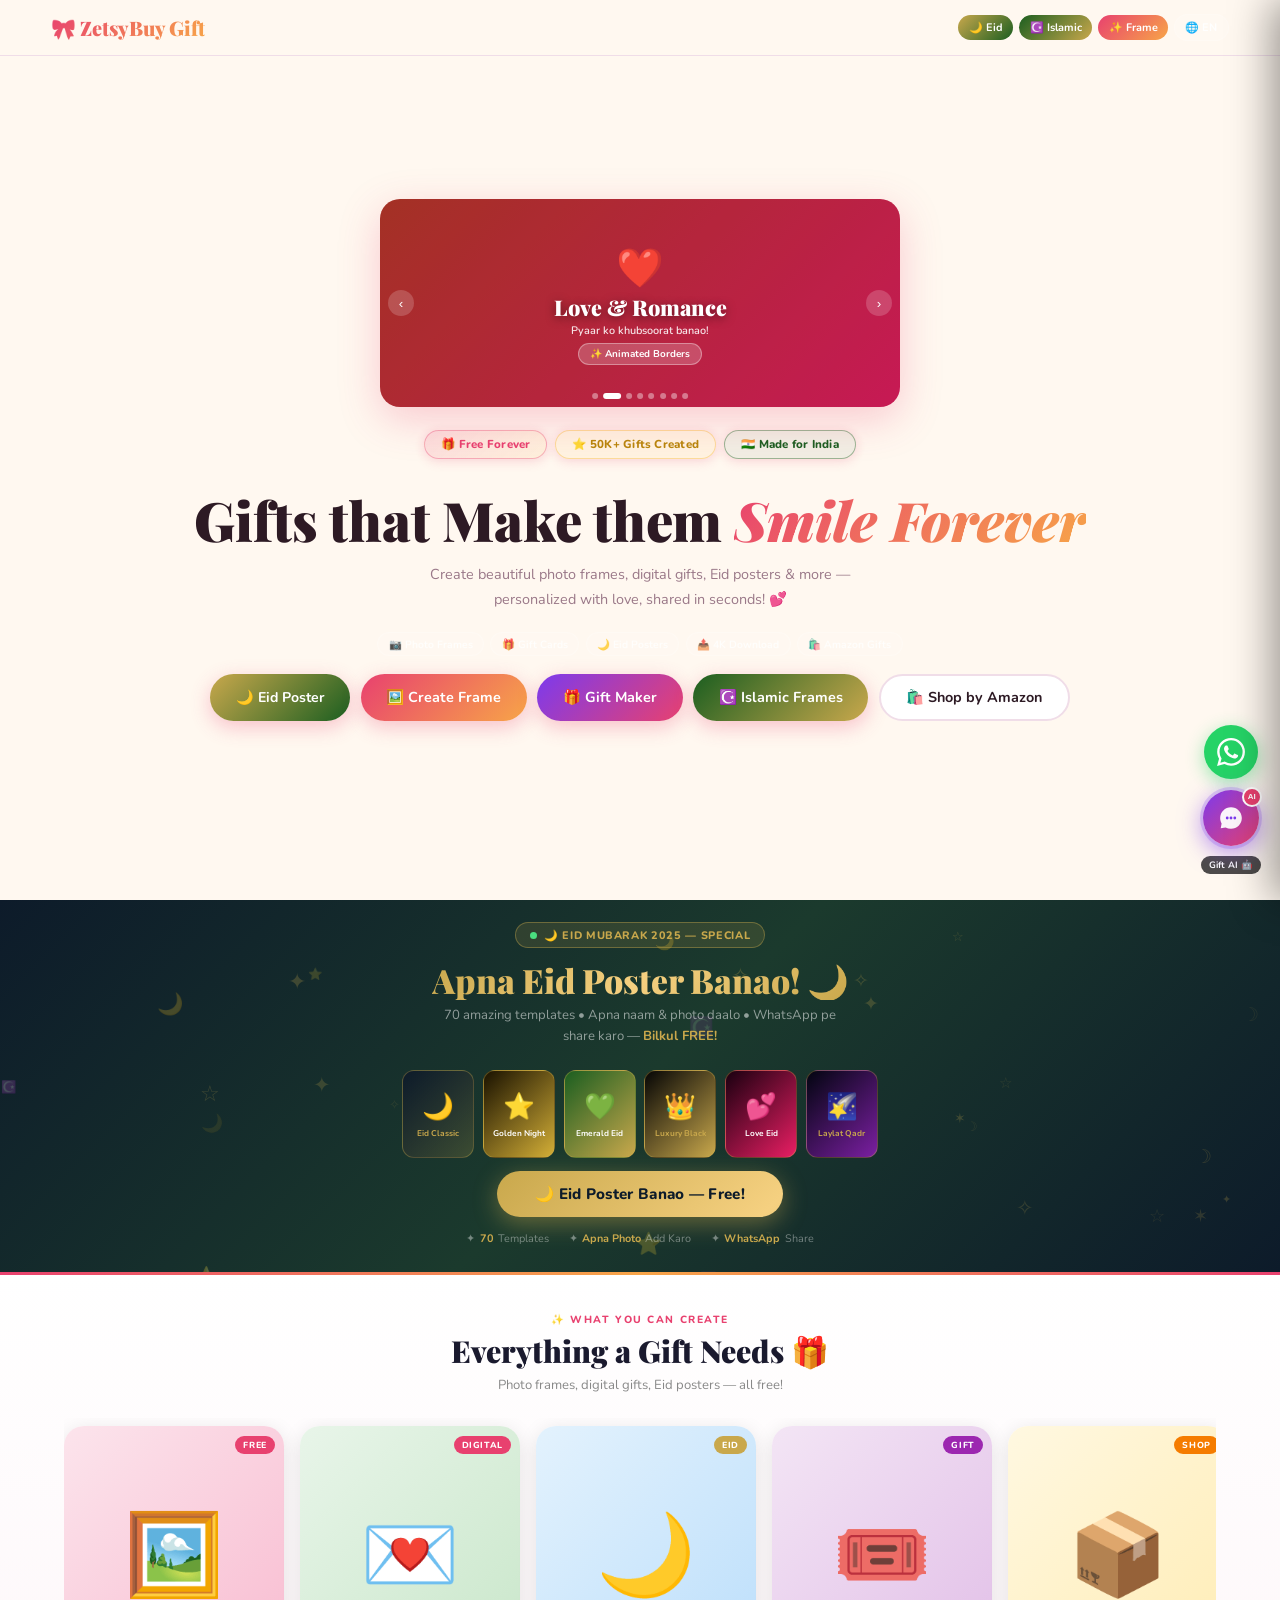
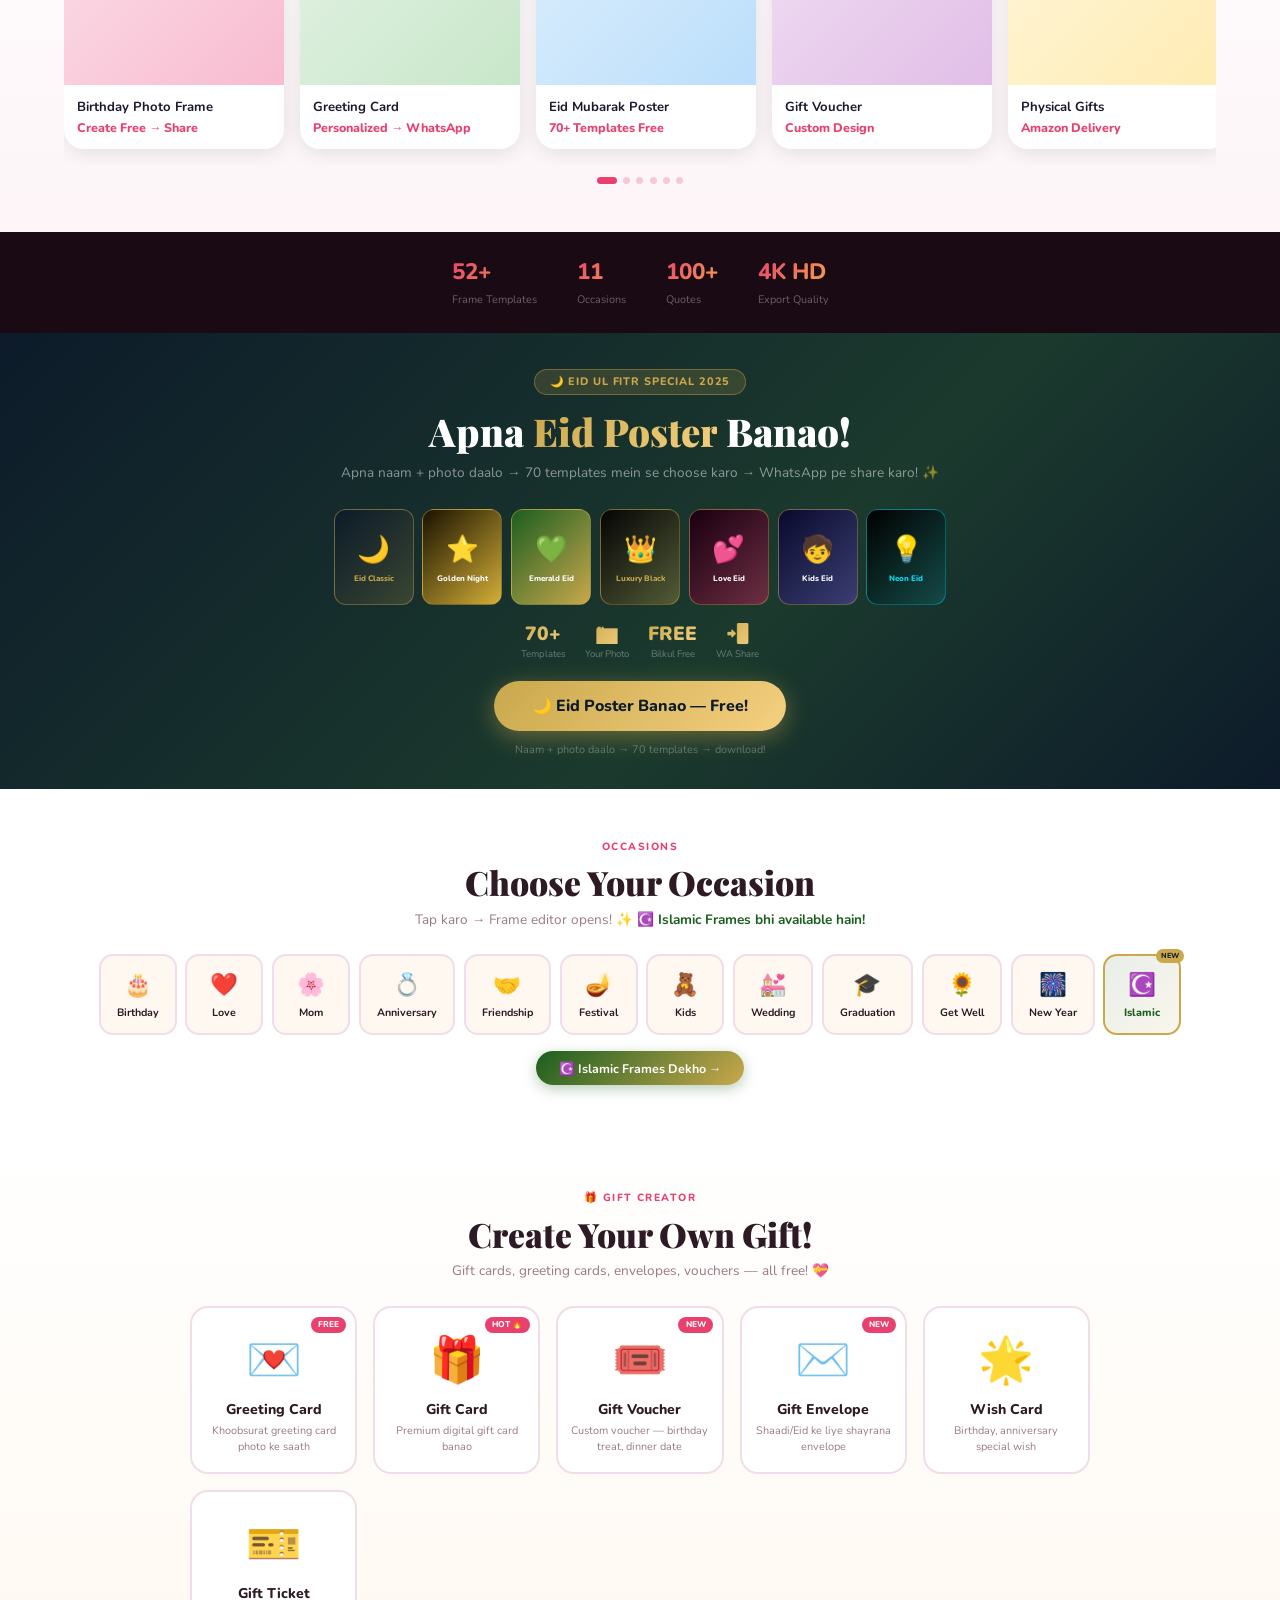
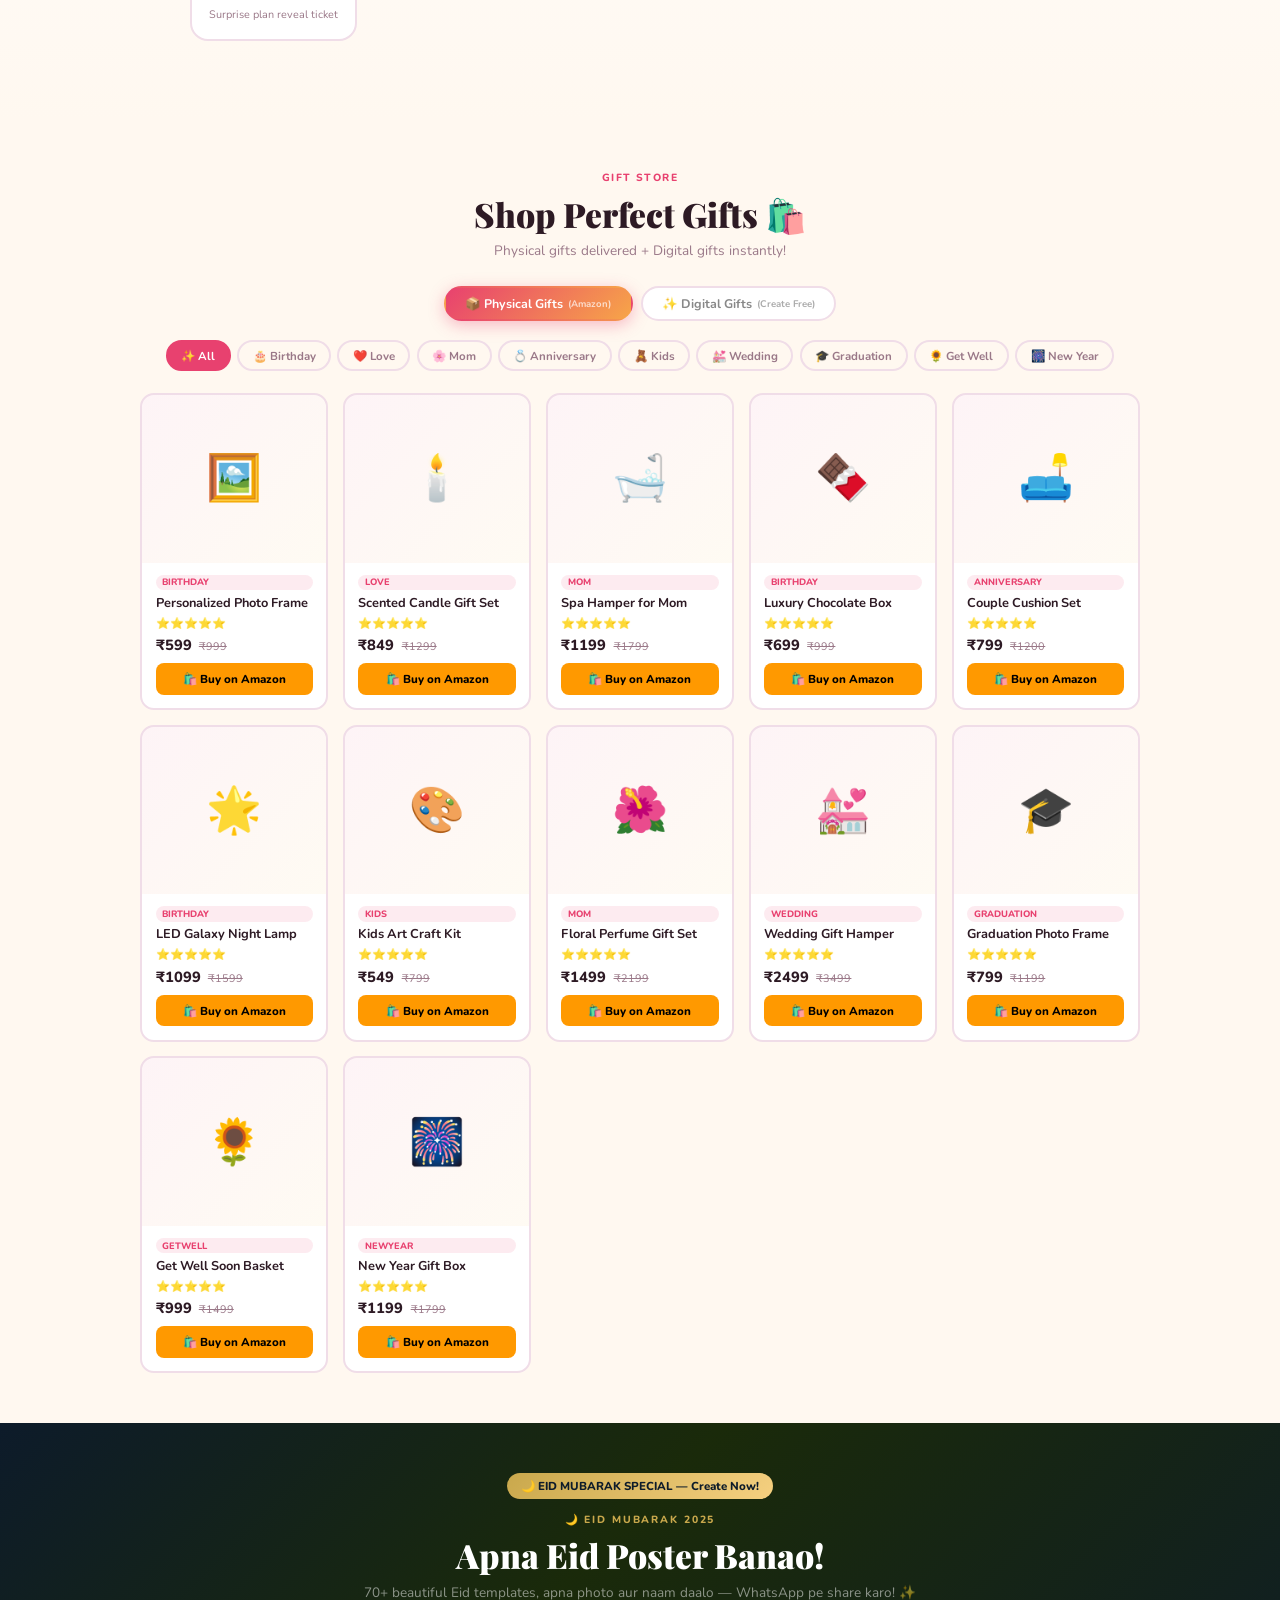
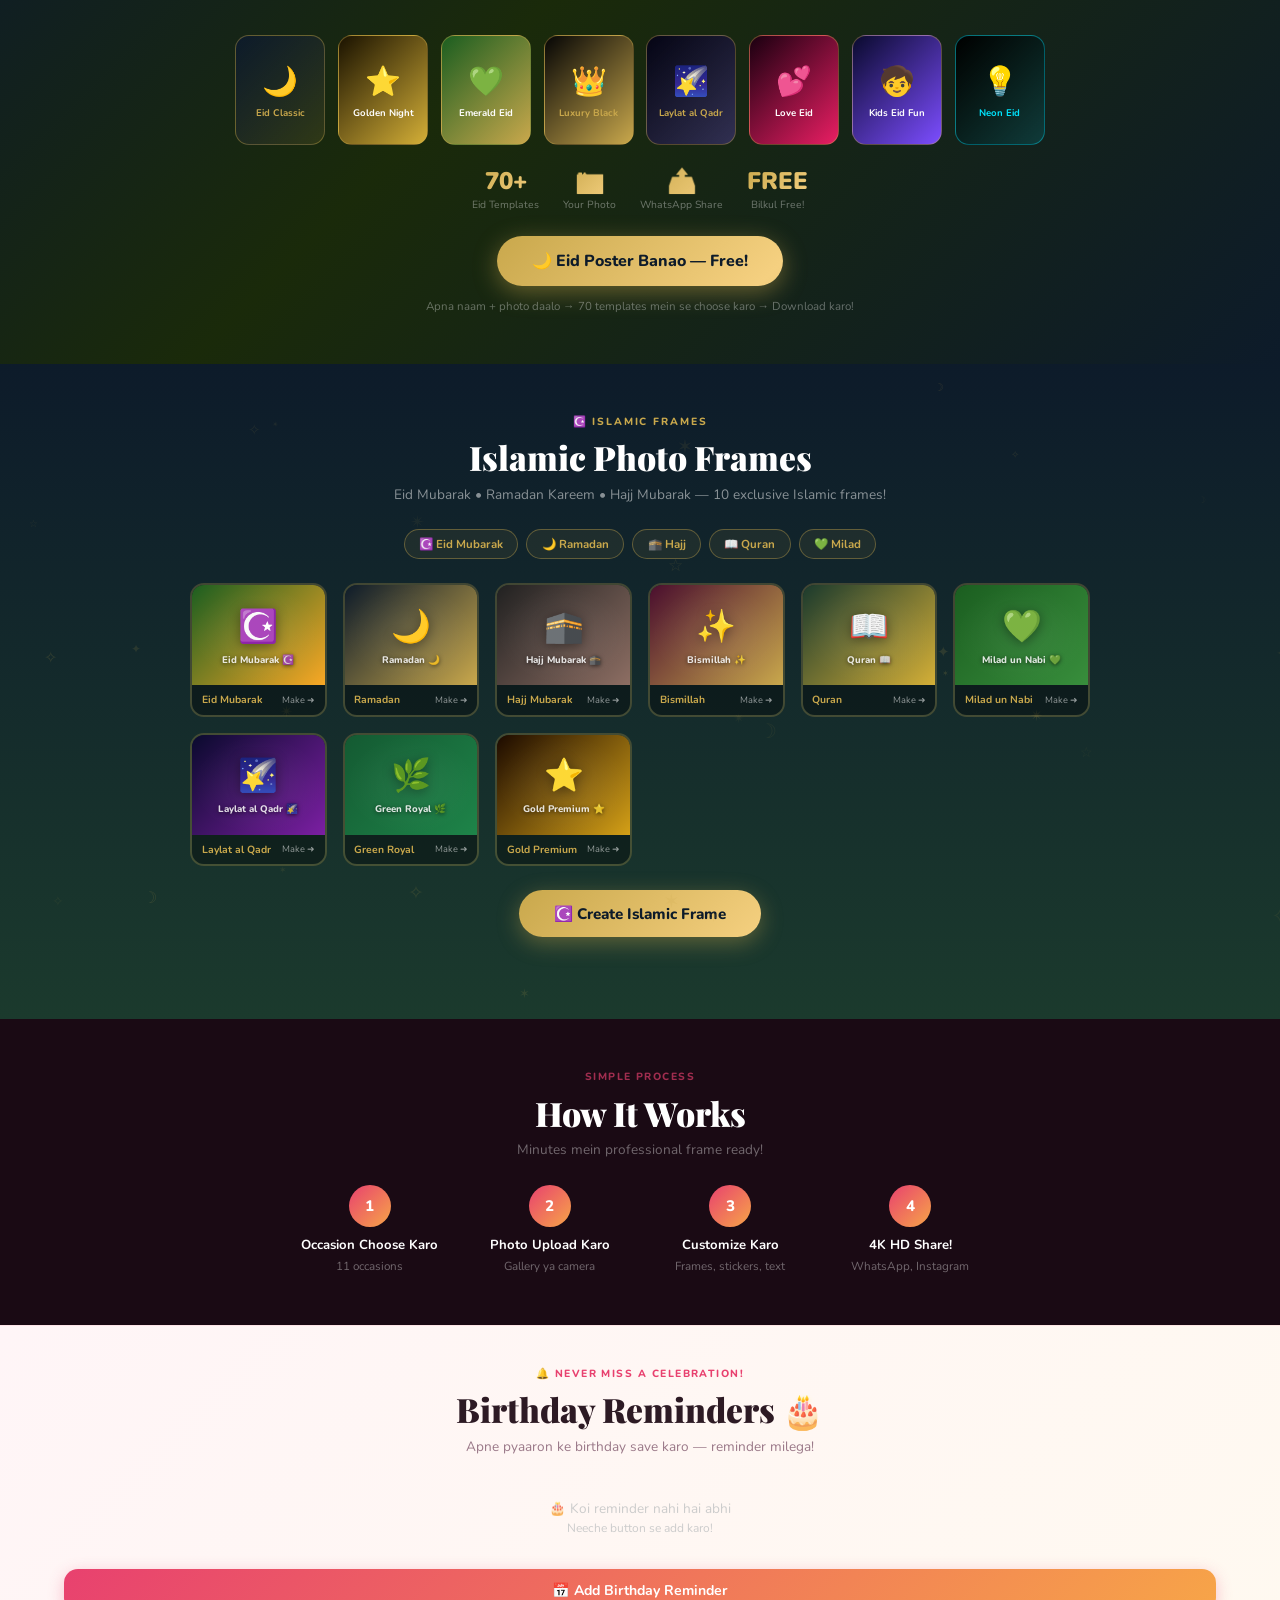
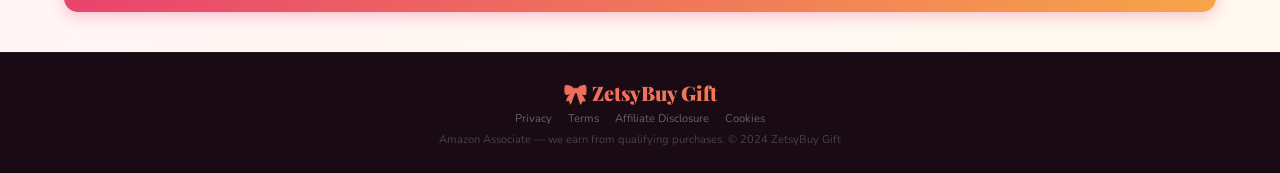
==== commit c590d077: "sync fix" ====
--- a/zetsybuy-clean/index.html
+++ b/zetsybuy-clean/index.html
@@ -93,7 +93,52 @@
 .bnav{position:absolute;top:50%;transform:translateY(-50%);z-index:2;background:rgba(255,255,255,.18);border:none;width:26px;height:26px;border-radius:50%;color:#fff;cursor:pointer;font-size:.85rem;display:flex;align-items:center;justify-content:center}
 .bnav.prev{left:.5rem}.bnav.next{right:.5rem}
 /* Hero text */
-.hbadge{display:inline-flex;align-items:center;gap:.35rem;background:rgba(232,65,111,.1);border:1px solid rgba(232,65,111,.2);color:var(--r);padding:.3rem .85rem;border-radius:50px;font-size:.7rem;font-weight:700;margin-bottom:.9rem}
+.hbadge{display:inline-flex;align-items:center;gap:.4rem;background:linear-gradient(135deg,rgba(232,65,111,.15),rgba(247,183,49,.1));border:1px solid rgba(232,65,111,.35);color:var(--r);padding:.35rem 1rem;border-radius:50px;font-size:.72rem;font-weight:800;margin-bottom:1rem;letter-spacing:.02em;box-shadow:0 2px 12px rgba(232,65,111,.2)}
+/* Gift showcase slideshow */
+.gift-showcase{background:linear-gradient(180deg,#fff 0%,#fdf5f8 100%);padding:2.5rem 5% 3rem;overflow:hidden;position:relative}
+.gift-showcase::before{content:'';position:absolute;top:0;left:0;right:0;height:3px;background:linear-gradient(90deg,var(--r),#f7a548,#e8416f)}
+.gs-label{font-size:.65rem;font-weight:800;text-transform:uppercase;letter-spacing:.15em;color:var(--r);margin-bottom:.4rem;text-align:center}
+.gs-title{font-family:'Playfair Display',serif;font-size:clamp(1.3rem,4vw,1.9rem);font-weight:900;text-align:center;color:#1a1a2e;margin-bottom:.4rem;line-height:1.2}
+.gs-sub{font-size:.82rem;color:#888;text-align:center;margin-bottom:1.5rem}
+.gs-track{display:flex;gap:1rem;overflow-x:auto;scrollbar-width:none;padding:.5rem .2rem 1rem;-webkit-overflow-scrolling:touch;scroll-snap-type:x mandatory}
+.gs-track::-webkit-scrollbar{display:none}
+.gs-card{flex-shrink:0;width:min(220px,62vw);border-radius:20px;overflow:hidden;position:relative;cursor:pointer;transition:transform .25s,box-shadow .25s;scroll-snap-align:start;box-shadow:0 4px 20px rgba(0,0,0,.1)}
+.gs-card:hover{transform:translateY(-4px);box-shadow:0 12px 35px rgba(0,0,0,.15)}
+.gs-card-img{width:100%;aspect-ratio:.85;object-fit:cover;display:flex;align-items:center;justify-content:center;font-size:5rem;background:linear-gradient(135deg,var(--bg1),var(--bg2))}
+.gs-card-info{padding:.8rem;background:#fff}
+.gs-card-name{font-weight:700;font-size:.82rem;color:#1a1a2e;margin-bottom:.2rem}
+.gs-card-price{font-size:.78rem;color:var(--r);font-weight:800}
+.gs-card-badge{position:absolute;top:.6rem;right:.6rem;background:var(--r);color:#fff;font-size:.55rem;font-weight:800;padding:.2rem .5rem;border-radius:50px;text-transform:uppercase;letter-spacing:.06em}
+/* Physical vs Digital tabs */
+.prod-tabs{display:flex;gap:.5rem;justify-content:center;margin-bottom:1.2rem;flex-wrap:wrap}
+.prod-tab{padding:.45rem 1.2rem;border-radius:50px;border:2px solid var(--bd);background:#fff;color:#888;font-family:inherit;font-size:.78rem;font-weight:700;cursor:pointer;transition:all .2s;display:flex;align-items:center;gap:.35rem}
+.prod-tab.on{background:linear-gradient(135deg,var(--r),#f7a548);border-color:transparent;color:#fff;box-shadow:0 4px 16px rgba(232,65,111,.35)}
+.prod-tab-desc{text-align:center;font-size:.75rem;color:#aaa;margin-bottom:1rem}
+/* Slideshow dots */
+.slideshow-dots{display:flex;gap:.4rem;justify-content:center;margin-top:.8rem}
+.s-dot{width:7px;height:7px;border-radius:50%;background:rgba(232,65,111,.25);cursor:pointer;transition:all .3s}
+.s-dot.on{width:20px;border-radius:4px;background:var(--r)}
+/* Birthday reminder widget */
+.reminder-section{background:linear-gradient(135deg,#fff5f7,#fff9f0);padding:2.5rem 5%;border-top:1px solid rgba(232,65,111,.1)}
+.reminder-card{background:#fff;border-radius:20px;padding:1.2rem 1rem;border:1.5px solid rgba(232,65,111,.12);display:flex;align-items:center;gap:.8rem;margin-bottom:.6rem;cursor:pointer;transition:all .2s;box-shadow:0 2px 10px rgba(0,0,0,.04)}
+.reminder-card:hover{border-color:var(--r);transform:translateX(3px);box-shadow:0 4px 16px rgba(232,65,111,.12)}
+.rc-avatar{width:46px;height:46px;border-radius:50%;object-fit:cover;border:2px solid rgba(232,65,111,.3);background:linear-gradient(135deg,#fce4ec,#fff3e0);display:flex;align-items:center;justify-content:center;font-size:1.4rem;flex-shrink:0}
+.rc-info{flex:1}
+.rc-name{font-weight:700;font-size:.85rem;color:#1a1a2e}
+.rc-date{font-size:.7rem;color:#aaa;margin-top:.1rem}
+.rc-days{background:linear-gradient(135deg,var(--r),#f7a548);-webkit-background-clip:text;-webkit-text-fill-color:transparent;background-clip:text;font-weight:800;font-size:.82rem;flex-shrink:0;text-align:right}
+.rc-days-num{font-size:1.1rem;display:block}
+.rc-days-lbl{font-size:.58rem;color:#ccc;-webkit-text-fill-color:#ccc;display:block}
+.add-reminder-btn{width:100%;padding:.75rem;border-radius:14px;background:linear-gradient(135deg,#e8416f,#f7a548);color:#fff;border:none;font-family:inherit;font-size:.88rem;font-weight:700;cursor:pointer;display:flex;align-items:center;justify-content:center;gap:.5rem;margin-top:.5rem;transition:all .2s;box-shadow:0 4px 16px rgba(232,65,111,.3)}
+.add-reminder-btn:hover{transform:translateY(-1px);box-shadow:0 6px 20px rgba(232,65,111,.4)}
+/* Reminder modal */
+#reminderModal{position:fixed;inset:0;z-index:990;background:rgba(0,0,0,.5);display:none;align-items:flex-end;justify-content:center}
+#reminderModal.open{display:flex}
+.rm-sheet{background:#fff;border-radius:24px 24px 0 0;padding:1.4rem 1.2rem 2rem;width:100%;max-width:480px}
+.rm-handle{width:40px;height:4px;background:#eee;border-radius:2px;margin:0 auto .9rem}
+.rm-inp{width:100%;padding:.65rem .9rem;border-radius:12px;border:1.5px solid #eee;font-family:inherit;font-size:.88rem;outline:none;margin-bottom:.7rem;transition:border-color .2s}
+.rm-inp:focus{border-color:var(--r)}
+.rm-save{width:100%;padding:.78rem;border-radius:12px;background:linear-gradient(135deg,var(--r),#f7a548);color:#fff;border:none;font-family:inherit;font-size:.9rem;font-weight:700;cursor:pointer}
 .hero h1{font-family:'Playfair Display',serif;font-size:clamp(1.8rem,6vw,3.4rem);font-weight:900;line-height:1.15;margin-bottom:.7rem}
 .hero h1 em{font-style:italic;background:var(--g);-webkit-background-clip:text;-webkit-text-fill-color:transparent;background-clip:text}
 .hero p{color:var(--mu);font-size:.9rem;line-height:1.7;margin-bottom:1.3rem;max-width:480px}
@@ -125,7 +170,7 @@
 .pgrid{display:grid;grid-template-columns:repeat(auto-fill,minmax(168px,1fr));gap:.9rem;max-width:1000px;margin:0 auto}
 .pcard{background:#fff;border-radius:14px;border:2px solid var(--bd);overflow:hidden;display:flex;flex-direction:column;transition:all .18s}
 .pcard:hover{transform:translateY(-3px);box-shadow:0 10px 28px rgba(0,0,0,.08);border-color:var(--r)}
-.pimg{width:100%;aspect-ratio:1.1;display:flex;align-items:center;justify-content:center;font-size:2.8rem;background:linear-gradient(135deg,rgba(232,65,111,.06),rgba(247,183,49,.06))}
+.pimg{width:100%;aspect-ratio:1.1;display:flex;align-items:center;justify-content:center;font-size:2.8rem;background:linear-gradient(135deg,rgba(232,65,111,.06),rgba(247,183,49,.06));overflow:hidden;position:relative}
 .pbody{padding:.75rem .85rem .85rem;flex:1;display:flex;flex-direction:column}
 .ptag{display:inline-block;padding:.1rem .42rem;border-radius:50px;font-size:.58rem;font-weight:800;text-transform:uppercase;margin-bottom:.3rem;background:rgba(232,65,111,.1);color:var(--r)}
 .pname{font-weight:700;font-size:.8rem;margin-bottom:.2rem;line-height:1.4;flex:1}
@@ -148,60 +193,68 @@
 footer p{color:rgba(255,255,255,.22);font-size:.7rem;margin-top:.35rem}
 
 /* ═══ EDITOR ═══ */
-#editor{position:fixed;top:0;left:0;right:0;bottom:0;z-index:9999;background:var(--dk);display:none;flex-direction:column;overflow:hidden}
+/* ═══ FRAME EDITOR — UPGRADED STYLE ═══ */
+#editor{position:fixed;top:0;left:0;right:0;bottom:0;z-index:9999;background:#0d0f14;display:none;flex-direction:column;overflow:hidden}
 #editor.open{display:flex}
 body.no-scroll{overflow:hidden!important;position:fixed!important;width:100%!important;top:0!important;left:0!important;right:0!important}
-.etop{background:#111;padding:.55rem .85rem;display:flex;align-items:center;gap:.5rem;flex-shrink:0}
-.ecls{background:rgba(255,255,255,.1);border:none;color:#fff;width:33px;height:33px;border-radius:50%;font-size:.95rem;cursor:pointer}
-.etitle{font-family:'Playfair Display',serif;font-size:.88rem;font-weight:700;color:#fff;flex:1;text-align:center}
-.szb{padding:.24rem .5rem;border-radius:6px;border:1.5px solid rgba(255,255,255,.2);background:transparent;color:rgba(255,255,255,.5);font-size:.58rem;font-weight:700;cursor:pointer;font-family:inherit}
-.szb.on{border-color:var(--r);color:#fff;background:rgba(232,65,111,.2)}
-.esave{background:var(--g);color:#fff;border:none;padding:.34rem .9rem;border-radius:50px;font-size:.73rem;font-weight:700;cursor:pointer;font-family:inherit;white-space:nowrap}
-/* Canvas area */
-#cvwrap{flex-shrink:0;background:#0a0a0a;display:flex;align-items:center;justify-content:center;padding:.8rem;position:relative;min-height:220px}
-#mainCv{display:block;box-shadow:0 8px 28px rgba(0,0,0,.5);position:relative;z-index:1;max-height:min(75vw,420px);max-width:calc(100vw - 1.3rem)}
-#drawCv{position:absolute;border-radius:6px;pointer-events:none;z-index:2}
-#stkLayer{position:absolute;border-radius:6px;z-index:3;pointer-events:none;overflow:hidden}
-#animCv{position:absolute;pointer-events:none;z-index:4;border-radius:6px}
-#uph{position:absolute;inset:0;margin:auto;width:min(42vw,210px);height:min(42vw,210px);background:rgba(255,255,255,.05);border-radius:6px;border:2px dashed rgba(255,255,255,.2);display:flex;flex-direction:column;align-items:center;justify-content:center;gap:.45rem;cursor:pointer;z-index:5}
-#uph span:first-child{font-size:2rem}
-#uph .ut{font-size:.78rem;font-weight:700;color:rgba(255,255,255,.6)}
-#uph .us{font-size:.62rem;color:rgba(255,255,255,.3)}
-#undoBtn{position:absolute;top:.45rem;left:.45rem;background:rgba(0,0,0,.5);color:#fff;border:none;padding:.25rem .55rem;border-radius:7px;font-size:.65rem;font-weight:700;cursor:pointer;z-index:10;display:none}
-/* Tabs */
-.etabs{display:flex;background:rgba(255,255,255,.04);border-bottom:1px solid rgba(255,255,255,.07);flex-shrink:0;overflow-x:auto;scrollbar-width:none}
+/* Top bar */
+.etop{background:linear-gradient(135deg,#131620,#1a1d26);padding:.6rem .9rem;display:flex;align-items:center;gap:.55rem;flex-shrink:0;border-bottom:1px solid rgba(255,255,255,.07)}
+.ecls{background:rgba(255,255,255,.08);border:1.5px solid rgba(255,255,255,.12);color:rgba(255,255,255,.8);width:34px;height:34px;border-radius:50%;font-size:.9rem;cursor:pointer;transition:all .18s;display:flex;align-items:center;justify-content:center;flex-shrink:0}
+.ecls:hover{background:rgba(232,65,111,.3);border-color:var(--r)}
+.etitle{font-family:'Playfair Display',serif;font-size:.9rem;font-weight:700;color:#fff;flex:1;text-align:center;letter-spacing:.02em}
+.szb{padding:.26rem .55rem;border-radius:8px;border:1.5px solid rgba(255,255,255,.12);background:rgba(255,255,255,.06);color:rgba(255,255,255,.5);font-size:.6rem;font-weight:700;cursor:pointer;font-family:inherit;transition:all .18s}
+.szb.on{border-color:var(--r);color:#fff;background:rgba(232,65,111,.22)}
+.esave{background:linear-gradient(135deg,var(--r),#f7a548);color:#fff;border:none;padding:.38rem 1rem;border-radius:50px;font-size:.75rem;font-weight:800;cursor:pointer;font-family:inherit;white-space:nowrap;box-shadow:0 3px 12px rgba(232,65,111,.35)}
+/* Canvas area - dark premium */
+#cvwrap{flex-shrink:0;background:radial-gradient(ellipse at center,#1a1d26 0%,#0d0f14 100%);display:flex;align-items:center;justify-content:center;padding:.9rem;position:relative;min-height:240px}
+#mainCv{display:block;box-shadow:0 12px 40px rgba(0,0,0,.7),0 0 0 1px rgba(255,255,255,.05);position:relative;z-index:1;max-height:min(75vw,440px);max-width:calc(100vw - 1.6rem);border-radius:8px}
+#drawCv{position:absolute;border-radius:8px;pointer-events:none;z-index:2}
+#stkLayer{position:absolute;border-radius:8px;z-index:3;pointer-events:none;overflow:hidden}
+#animCv{position:absolute;pointer-events:none;z-index:4;border-radius:8px}
+#uph{position:absolute;inset:0;margin:auto;width:min(44vw,220px);height:min(44vw,220px);background:rgba(255,255,255,.04);border-radius:16px;border:2px dashed rgba(255,255,255,.18);display:flex;flex-direction:column;align-items:center;justify-content:center;gap:.5rem;cursor:pointer;z-index:5;transition:all .2s}
+#uph:hover{background:rgba(232,65,111,.08);border-color:rgba(232,65,111,.5)}
+#uph span:first-child{font-size:2.2rem}
+#uph .ut{font-size:.8rem;font-weight:700;color:rgba(255,255,255,.65)}
+#uph .us{font-size:.63rem;color:rgba(255,255,255,.3)}
+#undoBtn{position:absolute;top:.5rem;left:.5rem;background:rgba(0,0,0,.6);backdrop-filter:blur(4px);color:#fff;border:none;padding:.28rem .6rem;border-radius:8px;font-size:.65rem;font-weight:700;cursor:pointer;z-index:10;display:none}
+/* Tabs - icon + label style */
+.etabs{display:flex;background:#131620;border-bottom:1px solid rgba(255,255,255,.06);flex-shrink:0;overflow-x:auto;scrollbar-width:none;padding:0 .3rem}
 .etabs::-webkit-scrollbar{display:none}
-.etab{flex-shrink:0;padding:.55rem .75rem;font-family:inherit;font-size:.67rem;font-weight:700;color:rgba(255,255,255,.32);border:none;background:transparent;cursor:pointer;border-bottom:2px solid transparent;white-space:nowrap}
+.etab{flex-shrink:0;padding:.5rem .7rem;font-family:inherit;font-size:.63rem;font-weight:700;color:rgba(255,255,255,.3);border:none;background:transparent;cursor:pointer;border-bottom:2.5px solid transparent;white-space:nowrap;transition:all .18s;display:flex;flex-direction:column;align-items:center;gap:.15rem}
+.etab .tab-ic{font-size:1rem}
 .etab.on{color:#fff;border-bottom-color:var(--r)}
-/* Panel */
-.epanel{flex:1;overflow-y:auto;background:#fff;border-radius:16px 16px 0 0;padding:.85rem .8rem .75rem;scrollbar-width:thin}
+.etab:hover:not(.on){color:rgba(255,255,255,.6)}
+/* Panel - dark theme */
+.epanel{flex:1;overflow-y:auto;background:#1a1d26;padding:.85rem .85rem .75rem;scrollbar-width:thin}
 .epanel::-webkit-scrollbar{width:3px}
-.epanel::-webkit-scrollbar-thumb{background:var(--bd)}
+.epanel::-webkit-scrollbar-thumb{background:rgba(255,255,255,.1);border-radius:2px}
 .pane{display:none}.pane.on{display:block}
-.plbl{font-size:.61rem;font-weight:800;text-transform:uppercase;letter-spacing:.09em;color:var(--mu);display:block;margin-bottom:.42rem}
-.upbtn{display:flex;align-items:center;justify-content:center;gap:.38rem;width:100%;padding:.68rem;border-radius:10px;border:2px dashed var(--bd);background:var(--cr);font-family:inherit;font-size:.8rem;font-weight:700;color:var(--mu);cursor:pointer;margin-bottom:.6rem}
-.upbtn:hover{border-color:var(--r);color:var(--r)}
-.inp{width:100%;padding:.54rem .75rem;border-radius:9px;border:2px solid var(--bd);font-family:inherit;font-size:.8rem;color:var(--mt);background:var(--cr);outline:none;margin-bottom:.58rem;transition:border-color .18s}
-.inp:focus{border-color:var(--r)}
+.plbl{font-size:.6rem;font-weight:800;text-transform:uppercase;letter-spacing:.1em;color:rgba(255,255,255,.35);display:block;margin-bottom:.4rem}
+.upbtn{display:flex;align-items:center;justify-content:center;gap:.4rem;width:100%;padding:.7rem;border-radius:12px;border:2px dashed rgba(255,255,255,.15);background:rgba(255,255,255,.04);font-family:inherit;font-size:.82rem;font-weight:700;color:rgba(255,255,255,.5);cursor:pointer;margin-bottom:.65rem;transition:all .2s}
+.upbtn:hover{border-color:var(--r);color:var(--r);background:rgba(232,65,111,.08)}
+.inp{width:100%;padding:.55rem .8rem;border-radius:10px;border:1.5px solid rgba(255,255,255,.1);font-family:inherit;font-size:.82rem;color:#fff;background:rgba(255,255,255,.06);outline:none;margin-bottom:.6rem;transition:border-color .18s}
+.inp:focus{border-color:var(--r);background:rgba(232,65,111,.06)}
+.inp::placeholder{color:rgba(255,255,255,.25)}
 textarea.inp{resize:none;min-height:58px;line-height:1.5}
 .slrow{display:flex;align-items:center;gap:.6rem;margin-bottom:.6rem}
-.slrow label{font-size:.6rem;font-weight:800;text-transform:uppercase;color:var(--mu);min-width:66px;flex-shrink:0}
+.slrow label{font-size:.6rem;font-weight:800;text-transform:uppercase;color:rgba(255,255,255,.35);min-width:66px;flex-shrink:0}
 input[type=range]{flex:1;accent-color:var(--r);cursor:pointer}
 .slval{font-size:.7rem;font-weight:700;color:var(--r);min-width:28px;text-align:right}
 .pillrow{display:flex;gap:.32rem;flex-wrap:wrap;margin-bottom:.6rem}
-.pill{padding:.26rem .68rem;border-radius:50px;border:2px solid var(--bd);background:transparent;font-size:.65rem;font-weight:700;cursor:pointer;font-family:inherit;color:var(--mu)}
+.pill{padding:.26rem .7rem;border-radius:50px;border:1.5px solid rgba(255,255,255,.12);background:rgba(255,255,255,.05);font-size:.65rem;font-weight:700;cursor:pointer;font-family:inherit;color:rgba(255,255,255,.5);transition:all .18s}
 .pill.on,.pill:hover{background:var(--r);border-color:var(--r);color:#fff}
-.crow{display:flex;gap:.4rem;flex-wrap:wrap;margin-bottom:.68rem}
-.cdot{width:24px;height:24px;border-radius:50%;cursor:pointer;border:3px solid transparent;transition:transform .15s;flex-shrink:0}
-.cdot.on{transform:scale(1.3);border-color:var(--dk)}
-.bgtn{padding:.4rem .2rem;border-radius:8px;border:2px solid var(--bd);background:var(--cr);font-size:.65rem;font-weight:700;cursor:pointer;font-family:inherit;color:var(--mu);text-align:center}
-.bgtn.on,.bgtn:hover{border-color:var(--r);color:var(--r);background:rgba(232,65,111,.06)}
-.tmtabs{display:flex;gap:.3rem;flex-wrap:wrap;margin-bottom:.6rem}
-.tmt{padding:.24rem .62rem;border-radius:50px;border:2px solid var(--bd);background:transparent;font-size:.64rem;font-weight:700;cursor:pointer;font-family:inherit;color:var(--mu)}
+.crow{display:flex;gap:.42rem;flex-wrap:wrap;margin-bottom:.7rem}
+.cdot{width:26px;height:26px;border-radius:50%;cursor:pointer;border:3px solid transparent;transition:transform .15s,border-color .15s;flex-shrink:0}
+.cdot.on{transform:scale(1.3);border-color:#fff;box-shadow:0 0 8px rgba(255,255,255,.4)}
+.bgtn{padding:.4rem .2rem;border-radius:9px;border:1.5px solid rgba(255,255,255,.1);background:rgba(255,255,255,.05);font-size:.65rem;font-weight:700;cursor:pointer;font-family:inherit;color:rgba(255,255,255,.5);text-align:center;transition:all .18s}
+.bgtn.on,.bgtn:hover{border-color:var(--r);color:var(--r);background:rgba(232,65,111,.12)}
+.tmtabs{display:flex;gap:.32rem;flex-wrap:wrap;margin-bottom:.65rem}
+.tmt{padding:.26rem .65rem;border-radius:50px;border:1.5px solid rgba(255,255,255,.12);background:rgba(255,255,255,.05);font-size:.65rem;font-weight:700;cursor:pointer;font-family:inherit;color:rgba(255,255,255,.45);transition:all .18s}
 .tmt.on{background:var(--r);border-color:var(--r);color:#fff}
-.tgrid{display:grid;grid-template-columns:repeat(4,1fr);gap:.42rem;margin-bottom:.6rem}
-.tc{border-radius:9px;overflow:hidden;cursor:pointer;border:3px solid transparent;transition:all .18s;aspect-ratio:1;display:flex;align-items:center;justify-content:center;flex-direction:column;position:relative}
-.tc.sel{border-color:var(--r);box-shadow:0 0 0 2px var(--r)}
+.tgrid{display:grid;grid-template-columns:repeat(4,1fr);gap:.45rem;margin-bottom:.65rem}
+.tc{border-radius:12px;overflow:hidden;cursor:pointer;border:2.5px solid rgba(255,255,255,.08);transition:all .2s;aspect-ratio:1;display:flex;align-items:center;justify-content:center;flex-direction:column;position:relative;background:rgba(255,255,255,.04)}
+.tc:hover{border-color:rgba(232,65,111,.5);transform:scale(1.04)}
+.tc.sel{border-color:var(--r);box-shadow:0 0 0 2px var(--r),0 4px 16px rgba(232,65,111,.3)}
 .tcem{font-size:1.45rem}.tclb{position:absolute;bottom:2px;left:0;right:0;text-align:center;font-size:.46rem;font-weight:800;color:#fff;text-shadow:0 1px 3px rgba(0,0,0,.9)}
 .secDiv{height:1px;background:var(--bd);margin:.7rem 0}
 /* Draw */
@@ -281,11 +334,11 @@
 @media(max-width:400px){.tgrid{grid-template-columns:repeat(3,1fr)}.agrid{grid-template-columns:repeat(3,1fr)}}
 
 /* ═══ FLOATING BUTTONS ═══ */
-.fab-wrap{position:fixed;bottom:1.4rem;right:1.3rem;z-index:800;display:flex;flex-direction:column;align-items:center;gap:.7rem}
+.fab-wrap{position:fixed;bottom:1.6rem;right:1.2rem;z-index:900;display:flex;flex-direction:column;align-items:center;gap:.65rem}
 .fab-wa{width:54px;height:54px;border-radius:50%;background:#25d366;border:none;cursor:pointer;display:flex;align-items:center;justify-content:center;box-shadow:0 5px 18px rgba(37,211,102,.45);transition:transform .2s;text-decoration:none}
 .fab-wa:hover{transform:scale(1.12)}
 .fab-wa svg{width:28px;height:28px;fill:#fff}
-.fab-chat{width:54px;height:54px;border-radius:50%;background:linear-gradient(135deg,#7c3aed,#e8416f);border:none;cursor:pointer;display:flex;align-items:center;justify-content:center;box-shadow:0 5px 20px rgba(124,58,237,.5);transition:transform .2s;animation:fabPulse 2.8s infinite;position:relative}
+.fab-chat{width:56px;height:56px;border-radius:50%;background:linear-gradient(135deg,#7c3aed,#e8416f);border:none;cursor:pointer;display:flex;align-items:center;justify-content:center;box-shadow:0 6px 24px rgba(124,58,237,.6),0 0 0 3px rgba(124,58,237,.2);transition:transform .2s;animation:fabPulse 2.8s infinite;position:relative}
 .fab-chat:hover{transform:scale(1.12);animation:none}
 @keyframes fabPulse{0%,100%{box-shadow:0 5px 18px rgba(124,58,237,.45)}55%{box-shadow:0 6px 30px rgba(232,65,111,.65)}}
 .fab-chat svg{width:26px;height:26px;fill:#fff}
@@ -563,6 +616,11 @@
 .aff-tag{font-size:.58rem;color:rgba(255,255,255,.3);margin-bottom:.4rem;font-family:monospace}
 .aff-btn{display:block;width:100%;padding:.45rem;border-radius:9px;background:linear-gradient(135deg,#27ae60,#2ecc71);color:#fff;border:none;font-family:inherit;font-size:.72rem;font-weight:700;cursor:pointer;text-align:center;text-decoration:none;transition:all .18s}
 .aff-btn:hover{background:linear-gradient(135deg,#2ecc71,#27ae60);transform:translateY(-1px)}
+
+
+/* Floating moon particles */
+.eb-particle{position:absolute;font-size:.9rem;opacity:.4;pointer-events:none;animation:ebFloat linear infinite}
+@keyframes ebFloat{0%{transform:translateY(100%) rotate(0deg);opacity:0}20%{opacity:.6}80%{opacity:.4}100%{transform:translateY(-100%) rotate(360deg);opacity:0}}
 </style>
 </head>
 <body>
@@ -670,9 +728,22 @@
     <button class="bnav prev" onclick="bgo(-1)">‹</button>
     <button class="bnav next" onclick="bgo(1)">›</button>
   </div>
-  <div class="hbadge" id="heroBadge">🇮🇳 India's #1 Free Gift Frame Creator</div>
-  <h1 id="heroTitle">Send Gifts that <em id="heroEm">Touch Hearts</em></h1>
-  <p id="heroSub">50+ frames, animated borders, device frames, stickers, drawing tools &amp; 100+ quotes — for every occasion! 💕</p>
+  <!-- Trust badges -->
+  <div style="display:flex;gap:.5rem;justify-content:center;flex-wrap:wrap;margin-bottom:.85rem">
+    <div class="hbadge">🎁 Free Forever</div>
+    <div class="hbadge" style="border-color:rgba(247,183,49,.4);color:#b8860b;background:rgba(247,183,49,.08)">⭐ 50K+ Gifts Created</div>
+    <div class="hbadge" style="border-color:rgba(27,94,32,.4);color:#1B5E20;background:rgba(27,94,32,.06)">🇮🇳 Made for India</div>
+  </div>
+  <h1 id="heroTitle">Gifts that Make them <em id="heroEm">Smile Forever</em></h1>
+  <p id="heroSub">Create beautiful photo frames, digital gifts, Eid posters & more — personalized with love, shared in seconds! 💕</p>
+  <!-- Feature pills -->
+  <div style="display:flex;gap:.4rem;flex-wrap:wrap;justify-content:center;margin-bottom:1.1rem">
+    <span style="background:rgba(255,255,255,.12);border:1px solid rgba(255,255,255,.18);color:rgba(255,255,255,.8);padding:.22rem .65rem;border-radius:50px;font-size:.65rem;font-weight:600">📷 Photo Frames</span>
+    <span style="background:rgba(255,255,255,.12);border:1px solid rgba(255,255,255,.18);color:rgba(255,255,255,.8);padding:.22rem .65rem;border-radius:50px;font-size:.65rem;font-weight:600">🎁 Gift Cards</span>
+    <span style="background:rgba(255,255,255,.12);border:1px solid rgba(255,255,255,.18);color:rgba(255,255,255,.8);padding:.22rem .65rem;border-radius:50px;font-size:.65rem;font-weight:600">🌙 Eid Posters</span>
+    <span style="background:rgba(255,255,255,.12);border:1px solid rgba(255,255,255,.18);color:rgba(255,255,255,.8);padding:.22rem .65rem;border-radius:50px;font-size:.65rem;font-weight:600">📤 4K Download</span>
+    <span style="background:rgba(255,255,255,.12);border:1px solid rgba(255,255,255,.18);color:rgba(255,255,255,.8);padding:.22rem .65rem;border-radius:50px;font-size:.65rem;font-weight:600">🛍️ Amazon Gifts</span>
+  </div>
   <div class="hbtns">
     <button class="bp" style="background:linear-gradient(135deg,#C9A84C,#1B5E20);font-size:.88rem;animation:eidPulse 2.5s infinite" onclick="openEidMaker()">🌙 Eid Poster</button>
     <button class="bp" onclick="openEditor()">🖼️ Create Frame</button>
@@ -742,6 +813,72 @@
 <style>
 .eid-prev-scroll::-webkit-scrollbar{display:none}
 </style>
+
+<!-- ═══ GIFT SHOWCASE SLIDESHOW ═══ -->
+<section class="gift-showcase">
+  <p class="gs-label">✨ What You Can Create</p>
+  <h2 class="gs-title">Everything a Gift Needs 🎁</h2>
+  <p class="gs-sub">Photo frames, digital gifts, Eid posters — all free!</p>
+  <div class="gs-track" id="gsTrack">
+    <div class="gs-card" style="--bg1:#fce4ec;--bg2:#f8bbd0" onclick="openEditor()">
+      <div class="gs-card-img">🖼️</div>
+      <div class="gs-card-badge">Free</div>
+      <div class="gs-card-info">
+        <div class="gs-card-name">Birthday Photo Frame</div>
+        <div class="gs-card-price">Create Free → Share</div>
+      </div>
+    </div>
+    <div class="gs-card" style="--bg1:#e8f5e9;--bg2:#c8e6c9" onclick="openGiftMaker('card')">
+      <div class="gs-card-img">💌</div>
+      <div class="gs-card-badge">Digital</div>
+      <div class="gs-card-info">
+        <div class="gs-card-name">Greeting Card</div>
+        <div class="gs-card-price">Personalized → WhatsApp</div>
+      </div>
+    </div>
+    <div class="gs-card" style="--bg1:#e3f2fd;--bg2:#bbdefb" onclick="openEidMaker()">
+      <div class="gs-card-img">🌙</div>
+      <div class="gs-card-badge" style="background:#C9A84C">Eid</div>
+      <div class="gs-card-info">
+        <div class="gs-card-name">Eid Mubarak Poster</div>
+        <div class="gs-card-price">70+ Templates Free</div>
+      </div>
+    </div>
+    <div class="gs-card" style="--bg1:#f3e5f5;--bg2:#e1bee7" onclick="openGiftMaker('voucher')">
+      <div class="gs-card-img">🎟️</div>
+      <div class="gs-card-badge" style="background:#9c27b0">Gift</div>
+      <div class="gs-card-info">
+        <div class="gs-card-name">Gift Voucher</div>
+        <div class="gs-card-price">Custom Design</div>
+      </div>
+    </div>
+    <div class="gs-card" style="--bg1:#fff8e1;--bg2:#ffecb3" onclick="gel('shop').scrollIntoView({behavior:'smooth'})">
+      <div class="gs-card-img">📦</div>
+      <div class="gs-card-badge" style="background:#f57c00">Shop</div>
+      <div class="gs-card-info">
+        <div class="gs-card-name">Physical Gifts</div>
+        <div class="gs-card-price">Amazon Delivery</div>
+      </div>
+    </div>
+    <div class="gs-card" style="--bg1:#e8eaf6;--bg2:#c5cae9" onclick="openEditorCat('islamic',document.createElement('div'),{preventDefault:function(){},stopPropagation:function(){}})">
+      <div class="gs-card-img">☪️</div>
+      <div class="gs-card-badge" style="background:#1B5E20">Islamic</div>
+      <div class="gs-card-info">
+        <div class="gs-card-name">Islamic Frames</div>
+        <div class="gs-card-price">Eid • Hajj • Ramadan</div>
+      </div>
+    </div>
+  </div>
+  <!-- Dots -->
+  <div class="slideshow-dots" id="gsDots">
+    <div class="s-dot on"></div>
+    <div class="s-dot"></div>
+    <div class="s-dot"></div>
+    <div class="s-dot"></div>
+    <div class="s-dot"></div>
+    <div class="s-dot"></div>
+  </div>
+</section>
 
 <div class="stats">
   <div class="stat"><strong>52+</strong><span id="stat1">Frame Templates</span></div>
@@ -870,11 +1007,59 @@
 </section>
 
 <section class="sec" style="background:var(--cr)" id="shop">
-  <p class="sl">Shop by Amazon</p>
-  <h2 class="sh" id="shopTitle">Shop by Amazon 🛍️</h2>
-  <p class="ss" id="shopSub">Best Amazon gifts for every occasion — curated with love!</p>
-  <div class="frow" id="shopFilters"></div>
-  <div class="pgrid" id="pgrid"></div>
+  <p class="sl">Gift Store</p>
+  <h2 class="sh" id="shopTitle">Shop Perfect Gifts 🛍️</h2>
+  <p class="ss" id="shopSub">Physical gifts delivered + Digital gifts instantly!</p>
+  <!-- Product type tabs -->
+  <div class="prod-tabs">
+    <button class="prod-tab on" id="tabPhysical" onclick="switchProdTab('physical',this)">
+      📦 Physical Gifts <span style="font-size:.6rem;opacity:.7">(Amazon)</span>
+    </button>
+    <button class="prod-tab" id="tabDigital" onclick="switchProdTab('digital',this)">
+      ✨ Digital Gifts <span style="font-size:.6rem;opacity:.7">(Create Free)</span>
+    </button>
+  </div>
+  <!-- Physical products -->
+  <div id="physicalProds">
+    <div class="frow" id="shopFilters"></div>
+    <div class="pgrid" id="pgrid"></div>
+  </div>
+  <!-- Digital products -->
+  <div id="digitalProds" style="display:none">
+    <p class="prod-tab-desc">Instantly create aur share karo — bilkul free!</p>
+    <div style="display:grid;grid-template-columns:repeat(auto-fill,minmax(140px,1fr));gap:.8rem;padding:.5rem 0">
+      <div onclick="openEditor()" style="background:#fff;border-radius:16px;padding:1.1rem .8rem;text-align:center;border:2px solid #fce4ec;cursor:pointer;transition:all .2s;box-shadow:0 2px 12px rgba(0,0,0,.06)" onmouseover="this.style.borderColor='#e8416f';this.style.transform='translateY(-2px)'" onmouseout="this.style.borderColor='#fce4ec';this.style.transform='none'">
+        <div style="font-size:2.5rem;margin-bottom:.5rem">🖼️</div>
+        <div style="font-weight:700;font-size:.82rem;color:#1a1a2e">Photo Frame</div>
+        <div style="font-size:.68rem;color:#e8416f;font-weight:700;margin-top:.2rem">Create Free →</div>
+      </div>
+      <div onclick="openGiftMaker('card')" style="background:#fff;border-radius:16px;padding:1.1rem .8rem;text-align:center;border:2px solid #e8f5e9;cursor:pointer;transition:all .2s;box-shadow:0 2px 12px rgba(0,0,0,.06)" onmouseover="this.style.borderColor='#4CAF50';this.style.transform='translateY(-2px)'" onmouseout="this.style.borderColor='#e8f5e9';this.style.transform='none'">
+        <div style="font-size:2.5rem;margin-bottom:.5rem">💌</div>
+        <div style="font-weight:700;font-size:.82rem;color:#1a1a2e">Greeting Card</div>
+        <div style="font-size:.68rem;color:#4CAF50;font-weight:700;margin-top:.2rem">Create Free →</div>
+      </div>
+      <div onclick="openEidMaker()" style="background:#fff;border-radius:16px;padding:1.1rem .8rem;text-align:center;border:2px solid #fff8e1;cursor:pointer;transition:all .2s;box-shadow:0 2px 12px rgba(0,0,0,.06)" onmouseover="this.style.borderColor='#C9A84C';this.style.transform='translateY(-2px)'" onmouseout="this.style.borderColor='#fff8e1';this.style.transform='none'">
+        <div style="font-size:2.5rem;margin-bottom:.5rem">🌙</div>
+        <div style="font-weight:700;font-size:.82rem;color:#1a1a2e">Eid Poster</div>
+        <div style="font-size:.68rem;color:#C9A84C;font-weight:700;margin-top:.2rem">70+ Templates →</div>
+      </div>
+      <div onclick="openGiftMaker('voucher')" style="background:#fff;border-radius:16px;padding:1.1rem .8rem;text-align:center;border:2px solid #f3e5f5;cursor:pointer;transition:all .2s;box-shadow:0 2px 12px rgba(0,0,0,.06)" onmouseover="this.style.borderColor='#9c27b0';this.style.transform='translateY(-2px)'" onmouseout="this.style.borderColor='#f3e5f5';this.style.transform='none'">
+        <div style="font-size:2.5rem;margin-bottom:.5rem">🎟️</div>
+        <div style="font-weight:700;font-size:.82rem;color:#1a1a2e">Gift Voucher</div>
+        <div style="font-size:.68rem;color:#9c27b0;font-weight:700;margin-top:.2rem">Create Free →</div>
+      </div>
+      <div onclick="openGiftMaker('envelope')" style="background:#fff;border-radius:16px;padding:1.1rem .8rem;text-align:center;border:2px solid #e3f2fd;cursor:pointer;transition:all .2s;box-shadow:0 2px 12px rgba(0,0,0,.06)" onmouseover="this.style.borderColor='#1976D2';this.style.transform='translateY(-2px)'" onmouseout="this.style.borderColor='#e3f2fd';this.style.transform='none'">
+        <div style="font-size:2.5rem;margin-bottom:.5rem">✉️</div>
+        <div style="font-weight:700;font-size:.82rem;color:#1a1a2e">Gift Envelope</div>
+        <div style="font-size:.68rem;color:#1976D2;font-weight:700;margin-top:.2rem">Create Free →</div>
+      </div>
+      <div onclick="openGiftMaker('wish')" style="background:#fff;border-radius:16px;padding:1.1rem .8rem;text-align:center;border:2px solid #fce4ec;cursor:pointer;transition:all .2s;box-shadow:0 2px 12px rgba(0,0,0,.06)" onmouseover="this.style.borderColor='#e91e63';this.style.transform='translateY(-2px)'" onmouseout="this.style.borderColor='#fce4ec';this.style.transform='none'">
+        <div style="font-size:2.5rem;margin-bottom:.5rem">🌟</div>
+        <div style="font-weight:700;font-size:.82rem;color:#1a1a2e">Wish Card</div>
+        <div style="font-size:.68rem;color:#e91e63;font-weight:700;margin-top:.2rem">Create Free →</div>
+      </div>
+    </div>
+  </div>
 </section>
 
 <!-- ═══ EID MUBARAK SPECIAL SECTION ═══ -->
@@ -971,6 +1156,42 @@
     <div class="stp"><div class="snum">4</div><h3>4K HD Share!</h3><p>WhatsApp, Instagram</p></div>
   </div>
 </section>
+
+<!-- ═══ BIRTHDAY REMINDER ═══ -->
+<section class="reminder-section" id="reminderSection">
+  <p class="sl">🔔 Never Miss a Celebration!</p>
+  <h2 class="sh" style="text-align:center">Birthday Reminders 🎂</h2>
+  <p class="ss" style="text-align:center;margin-bottom:1.2rem">Apne pyaaron ke birthday save karo — reminder milega!</p>
+  <div id="reminderList">
+    <div style="text-align:center;color:#ccc;padding:1.5rem;font-size:.85rem">
+      🎂 Koi reminder nahi hai abhi<br><span style="font-size:.75rem">Neeche button se add karo!</span>
+    </div>
+  </div>
+  <button class="add-reminder-btn" onclick="openReminderModal()">
+    📅 Add Birthday Reminder
+  </button>
+</section>
+<!-- Reminder Modal -->
+<div id="reminderModal">
+  <div class="rm-sheet">
+    <div class="rm-handle"></div>
+    <h3 style="font-weight:800;margin-bottom:1rem;color:#1a1a2e">🎂 Add Birthday Reminder</h3>
+    <label style="font-size:.65rem;font-weight:800;text-transform:uppercase;color:#aaa;display:block;margin-bottom:.3rem">Name *</label>
+    <input class="rm-inp" id="rm-name" placeholder="e.g. Mom, Rahul bhai..." maxlength="30">
+    <label style="font-size:.65rem;font-weight:800;text-transform:uppercase;color:#aaa;display:block;margin-bottom:.3rem">Birthday *</label>
+    <input class="rm-inp" id="rm-date" type="date">
+    <label style="font-size:.65rem;font-weight:800;text-transform:uppercase;color:#aaa;display:block;margin-bottom:.3rem">Relation</label>
+    <select class="rm-inp" id="rm-rel">
+      <option value="👨‍👩‍👧">👨‍👩‍👧 Family</option>
+      <option value="👫">👫 Friend</option>
+      <option value="💑">💑 Partner/Spouse</option>
+      <option value="👔">👔 Colleague</option>
+      <option value="🎓">🎓 Student</option>
+    </select>
+    <button class="rm-save" onclick="saveReminder()">💾 Save Reminder</button>
+    <button onclick="closeReminderModal()" style="width:100%;padding:.6rem;background:none;border:none;color:#aaa;font-family:inherit;font-size:.85rem;cursor:pointer;margin-top:.5rem">Cancel</button>
+  </div>
+</div>
 
 <footer>
   <div class="logo" style="display:block;margin-bottom:.35rem">🎀 ZetsyBuy Gift</div>
@@ -1334,10 +1555,12 @@
     <svg viewBox="0 0 24 24"><path d="M17.472 14.382c-.297-.149-1.758-.867-2.03-.967-.273-.099-.471-.148-.67.15-.197.297-.767.966-.94 1.164-.173.199-.347.223-.644.075-.297-.15-1.255-.463-2.39-1.475-.883-.788-1.48-1.761-1.653-2.059-.173-.297-.018-.458.13-.606.134-.133.298-.347.446-.52.149-.174.198-.298.298-.497.099-.198.05-.371-.025-.52-.075-.149-.669-1.612-.916-2.207-.242-.579-.487-.5-.669-.51-.173-.008-.371-.01-.57-.01-.198 0-.52.074-.792.372-.272.297-1.04 1.016-1.04 2.479 0 1.462 1.065 2.875 1.213 3.074.149.198 2.096 3.2 5.077 4.487.709.306 1.262.489 1.694.625.712.227 1.36.195 1.871.118.571-.085 1.758-.719 2.006-1.413.248-.694.248-1.289.173-1.413-.074-.124-.272-.198-.57-.347m-5.421 7.403h-.004a9.87 9.87 0 01-5.031-1.378l-.361-.214-3.741.982.998-3.648-.235-.374a9.86 9.86 0 01-1.51-5.26c.001-5.45 4.436-9.884 9.888-9.884 2.64 0 5.122 1.03 6.988 2.898a9.825 9.825 0 012.893 6.994c-.003 5.45-4.437 9.884-9.885 9.884m8.413-18.297A11.815 11.815 0 0012.05 0C5.495 0 .16 5.335.157 11.892c0 2.096.547 4.142 1.588 5.945L.057 24l6.305-1.654a11.882 11.882 0 005.683 1.448h.005c6.554 0 11.89-5.335 11.893-11.893a11.821 11.821 0 00-3.48-8.413z"/></svg>
   </a>
   <!-- AI Chat -->
-  <button class="fab-chat" onclick="window.toggleChat&&window.toggleChat()" title="AI Gift Suggestions">
+  <button class="fab-chat" onclick="window.toggleChat&&window.toggleChat()" title="AI Gift Chat">
     <svg viewBox="0 0 24 24" fill="none"><path d="M12 2C6.477 2 2 6.477 2 12c0 1.821.487 3.53 1.338 5L2.5 21.5l4.5-.838A9.955 9.955 0 0012 22c5.523 0 10-4.477 10-10S17.523 2 12 2z" fill="white" opacity=".95"/><circle cx="8.5" cy="12" r="1.3" fill="#7c3aed"/><circle cx="12" cy="12" r="1.3" fill="#7c3aed"/><circle cx="15.5" cy="12" r="1.3" fill="#7c3aed"/></svg>
     <span class="fab-notif" id="chatBadge">AI</span>
   </button>
+  <!-- Chat label -->
+  <div style="background:rgba(0,0,0,.7);color:#fff;font-size:.58rem;font-weight:700;padding:.2rem .5rem;border-radius:50px;white-space:nowrap;pointer-events:none" id="chatLabel">Gift AI 🤖</div>
 </div>
 
 <!-- ═══ CHAT OVERLAY (dimmed bg) ═══ -->
@@ -1405,17 +1628,20 @@
 async function loadProductsFromDB() {
   if (!_sb) return false;
   try {
-    var res = await _sb.from('products').select('*').eq('active', true).order('id');
-    if (res.data && res.data.length) {
-      PRODUCTS = res.data.map(function(p) {
-        return { id: p.id, n: p.name, em: p.emoji, p: p.price,
-                 mrp: p.mrp, cat: p.category, l: p.link,
-                 active: p.active, featured: p.featured };
+    var res = await _sb.from('products').select('*').order('id');
+    if (!res.error) {
+      // Use DB data even if empty — respect admin's deletions!
+      PRODUCTS = (res.data || []).map(function(p) {
+        return { id: p.id, n: p.name, em: p.emoji||'🎁', p: p.price||0,
+                 mrp: p.mrp||0, cat: p.category||'birthday', l: p.link||'#',
+                 img: p.img||'', active: p.active!==false, featured: !!p.featured };
       });
+      // Also update localStorage
+      try { localStorage.setItem('zb_products', JSON.stringify(PRODUCTS)); } catch(e) {}
       buildShopFilters(); renderProds();
       return true;
     }
-  } catch(e) { console.log('DB products fallback to default'); }
+  } catch(e) { console.log('DB load error:', e); }
   return false;
 }
 
@@ -1580,7 +1806,7 @@
   ],
 };
 
-var PRODUCTS=JSON.parse(localStorage.getItem('zb_products')||'null')||[
+var PRODUCTS=(function(){try{var s=localStorage.getItem('zb_products');if(s!==null){var p=JSON.parse(s);if(Array.isArray(p))return p;}return null;}catch(e){return null;}})() || [
   {id:'p1',n:'Personalized Photo Frame',em:'🖼️',p:599,mrp:999,cat:'birthday',l:'https://www.amazon.in/s?k=personalized+photo+frame&tag=YOURID-21',active:true,featured:true},
   {id:'p2',n:'Scented Candle Gift Set',em:'🕯️',p:849,mrp:1299,cat:'love',l:'https://www.amazon.in/s?k=scented+candle+gift+set&tag=YOURID-21',active:true,featured:true},
   {id:'p3',n:'Spa Hamper for Mom',em:'🛁',p:1199,mrp:1799,cat:'mom',l:'https://www.amazon.in/s?k=spa+gift+hamper+mom&tag=YOURID-21',active:true,featured:true},
@@ -1635,7 +1861,15 @@
 // CANVAS VARS
 // ═══════════════════════════════════════════════════════════════════
 var MC,DC,AC,MCX,DCX,ACX,RAF=null,TICK=0;
-var MODES={square:{w:500,h:500},story:{w:500,h:889}};
+var MODES={square:{w:1000,h:1000},story:{w:1080,h:1920},portrait:{w:1080,h:1350},landscape:{w:1920,h:1080}};
+// HiDPI canvas helper
+function setupHiDPI(canvas, ctx, w, h){
+  var dpr=window.devicePixelRatio||1;
+  canvas.width=w*dpr; canvas.height=h*dpr;
+  canvas.style.width=w+'px'; canvas.style.height=h+'px';
+  ctx.scale(dpr,dpr);
+  return dpr;
+}
 
 // ═══════════════════════════════════════════════════════════════════
 // PARTICLE BACKGROUND
@@ -1749,7 +1983,13 @@
 
 // localStorage sync from admin
 window.addEventListener('storage',function(e){
-  if(e.key==='zb_products'){PRODUCTS=JSON.parse(e.newValue||'[]');buildShopFilters();renderProds();}
+  if(e.key==='zb_products'||e.key==='zb_update'){
+    try{
+      var fresh=localStorage.getItem('zb_products');
+      if(fresh!==null){ var p=JSON.parse(fresh); if(Array.isArray(p)) PRODUCTS=p; }
+    }catch(err){}
+    buildShopFilters(); renderProds();
+  }
   if(e.key==='zb_frames'){var f=JSON.parse(e.newValue||'null');if(f&&f.length){FRAMES=f;buildTmplUI();}}
 });
 
@@ -2370,7 +2610,10 @@
   var ub=gel('undoBtn');
   if(ub)ub.style.display=(id==='draw'&&S.paths.length)?'block':'none';
 }
-function setMode(m,el){S.mode=m;each(qsa('.szb'),function(b){b.classList.remove('on')});el.classList.add('on');syncCV();renderMain();}
+function setMode(m,el){
+  // Add portrait/landscape if not in MODES yet
+  if(m==='portrait' && !MODES.portrait) MODES.portrait={w:1080,h:1350};
+  if(m==='landscape' && !MODES.landscape) MODES.landscape={w:1920,h:1080};S.mode=m;each(qsa('.szb'),function(b){b.classList.remove('on')});el.classList.add('on');syncCV();renderMain();}
 function setFilter(f,el){S.filter=f;each(qsa('#pane-style .bgtn'),function(b){b.classList.remove('on')});el.classList.add('on');renderMain();}
 function setFx(f,el){S.fx=f;each(qsa('.bgtn[onclick*="setFx"]'),function(b){b.classList.remove('on')});el.classList.add('on');renderMain();}
 function setPos(p,el){S.pos=p;each(qsa('.bgtn[onclick*="setPos"]'),function(b){b.classList.remove('on')});el.classList.add('on');renderMain();}
@@ -3557,7 +3800,7 @@
   var aw=area.clientWidth,ah=area.clientHeight;
   var size=Math.min(aw,ah,520);
   EC_CV.style.width=size+'px';EC_CV.style.height=size+'px';
-  EC_CV.width=600;EC_CV.height=600;
+  EC_CV.width=1080;EC_CV.height=1080;
   // Also resize sticker layer
   var sl=document.getElementById('ecStickerLayer');
   if(sl){sl.style.width=size+'px';sl.style.height=size+'px';sl.style.position='absolute';sl.style.top='0';sl.style.left='0';}
@@ -4153,43 +4396,50 @@
     'Always suggest 2-3 gift options. Be enthusiastic about helping them find the perfect gift!'
   ].join(' ');
 
-  fetch('https://api.anthropic.com/v1/messages', {
-    method: 'POST',
-    headers: { 'Content-Type': 'application/json' },
-    body: JSON.stringify({
-      model: 'claude-sonnet-4-20250514',
-      max_tokens: 350,
-      system: sysPrompt,
-      messages: CHAT_MSGS
-    })
-  })
-  .then(function(r) { return r.json(); })
-  .then(function(d) {
-    if(window._chatShowTyping) window._chatShowTyping(false);
-    var reply = (d.content && d.content[0] && d.content[0].text) ? d.content[0].text : null;
-    if (!reply) reply = buildFallbackReply(text);
-    if(window._chatPush) window._chatPush({ role: 'assistant', content: reply });
-    addBotWithAffiliate(reply, text);
-    if(window._chatShowSuggs) window._chatShowSuggs(window._chatFOLLOW||[]);
-  })
-  .catch(function() {
-    if(window._chatShowTyping) window._chatShowTyping(false);
-    var reply = buildFallbackReply(text);
-    CHAT_MSGS.push({ role: 'assistant', content: reply });
-    addBotWithAffiliate(reply, text);
-    showSuggs(['Budget gift batao', 'Mom ke liye', 'Eid gift', 'Wedding gift']);
-  });
+  // Smart offline chatbot - works without internet!
+  setTimeout(function() {
+    try {
+      if(window._chatShowTyping) window._chatShowTyping(false);
+      var reply = buildSmartReply(text);
+      if(window._chatPush) window._chatPush({ role: 'assistant', content: reply });
+      addBotWithAffiliate(reply, text);
+      if(window._chatShowSuggs) window._chatShowSuggs(window._chatFOLLOW||['Birthday gift','Mom ke liye','Wedding gift','Eid gift']);
+    } catch(err) {
+      if(window._chatShowTyping) window._chatShowTyping(false);
+      var el = gel('chatMsgs');
+      if(el) { var d=document.createElement('div'); d.className='msg bot'; d.innerHTML='<div class="msg-av">🤖</div><div><div class="msg-bubble">Gift ke baare mein poochho! Birthday, Mom, Wedding, Eid — sab ke liye suggestions dunga! 🎁</div></div>'; el.appendChild(d); el.scrollTop=el.scrollHeight; }
+    }
+  }, 700 + Math.random()*500);
 };
 
+function buildSmartReply(text) {
+  var t = text.toLowerCase();
+  // Budget detection
+  var budget = '';
+  var m500 = t.match(/(\d+)\s*(rs|rupee|₹)/i);
+  if(m500) budget = ' Budget: ₹'+m500[1];
+  // Responses
+  if(/birthday|janamdin|bday/.test(t)) return 'Birthday gift ke liye yeh best options hain! 🎂'+budget+' [AFF:birthday gift box premium][FRAME:birthday]';
+  if(/mom|maa|mother|mummy|amma/.test(t)) return 'Mom ke liye kuch special banate hain! 💐'+budget+' [AFF:spa gift hamper mom][FRAME:mom]';
+  if(/wife|biwi|girlfriend|gf/.test(t)) return 'Uske liye yeh romantic gifts perfect hain! 💕'+budget+' [AFF:romantic gift set girlfriend][FRAME:love]';
+  if(/husband|boyfriend|bf/.test(t)) return 'Unke liye yeh amazing gifts hain! 💙'+budget+' [AFF:gift set for him premium][FRAME:love]';
+  if(/wedding|shaadi|marriage/.test(t)) return 'Wedding gift ke liye yeh luxury options dekho! 💒'+budget+' [AFF:luxury wedding gift hamper][FRAME:wedding]';
+  if(/eid|ramadan/.test(t)) return 'Eid ke liye yeh special gifts hain! 🌙 [AFF:eid gift box premium][FRAME:islamic]';
+  if(/baby|newborn|naya baccha/.test(t)) return 'Cute baby gifts yahan hain! 👶 [AFF:newborn baby gift set][FRAME:kids]';
+  if(/kids|child|bachha|beta|beti/.test(t)) return 'Bachon ke liye yeh fun gifts hain! 🧒 [AFF:kids educational gift set][FRAME:kids]';
+  if(/anniversary|saalgirah/.test(t)) return 'Anniversary ke liye kuch special! ❤️'+budget+' [AFF:anniversary couple gift set][FRAME:anniversary]';
+  if(/diwali|festival/.test(t)) return 'Diwali pe yeh gifts diya jaata hai! 🪔 [AFF:diwali premium gift hamper]';
+  if(/graduation|pass|degree/.test(t)) return 'Congratulations! Yeh graduation gifts best hain! 🎓 [AFF:graduation gift set][FRAME:graduation]';
+  if(/200|300|400|500|sasta|budget|cheap|affordable/.test(t)) return 'Budget mein yeh amazing gifts hain! ✨ [AFF:gift under 500 rupees]';
+  if(/1000|2000|premium|luxury/.test(t)) return 'Premium gifts ke liye yeh dekho! 👑 [AFF:luxury premium gift hamper 1000]';
+  if(/frame|photo|picture/.test(t)) return 'Bilkul! Main frame editor kholta hoon! 🖼️ [FRAME:birthday]';
+  if(/card|greeting|message/.test(t)) return 'Greeting card banate hain! 💌 Neeche button hai!';
+  if(/amazon|order|buy|khareed/.test(t)) return 'Amazon pe yeh best gifts available hain! 🛍️ [AFF:best gift set amazon india]';
+  // Default
+  return 'Kiske liye gift chahiye? Batao main help karunga! 🎁 Birthday, Anniversary, Wedding, Mom, Kids — sab ke liye options hain!';
+}
 function buildFallbackReply(text) {
-  var t = text.toLowerCase();
-  if (/birthday|janamdin/.test(t)) return 'Birthday ke liye yeh products perfect hain! [AFF:birthday gift box]';
-  if (/mom|maa|mother/.test(t)) return 'Mom ke liye yeh dekhein! [AFF:spa gift hamper mom][FRAME:mom]';
-  if (/wedding|shaadi/.test(t)) return 'Wedding gift ke liye yeh best hai! [AFF:luxury wedding gift hamper]';
-  if (/eid|ramadan/.test(t)) return 'Eid ke liye yeh special gifts hain! [AFF:eid gift box premium][FRAME:islamic]';
-  if (/budget|sasta|500/.test(t)) return 'Budget mein yeh amazing gifts hain! [AFF:budget gift under 500]';
-  return 'Aapke liye yeh gifts perfect rahenge! [AFF:personalized gift set]';
-}
+  return buildSmartReply(text);
 
 // Enhanced addBot that handles [AFF:keyword] tags
 function addBotWithAffiliate(text, userQuery) {
@@ -4265,6 +4515,152 @@
 
   msgs.scrollTop = msgs.scrollHeight;
 }
+}
+</script>
+<script>
+// ═══════════════════════════════════════════════════════════════
+// UPGRADED FEATURES JS
+// ═══════════════════════════════════════════════════════════════
+
+// ── SLIDESHOW DOTS SYNC ──────────────────────────────────────
+(function(){
+  var track = document.getElementById('gsTrack');
+  var dots = document.querySelectorAll('.s-dot');
+  if(!track||!dots.length) return;
+  track.addEventListener('scroll', function(){
+    var cards = track.querySelectorAll('.gs-card');
+    if(!cards.length) return;
+    var cw = cards[0].offsetWidth + 16;
+    var idx = Math.round(track.scrollLeft / cw);
+    idx = Math.max(0, Math.min(idx, dots.length-1));
+    for(var i=0;i<dots.length;i++) dots[i].classList.toggle('on', i===idx);
+  }, {passive:true});
+  // dot click scroll
+  for(var i=0;i<dots.length;i++){
+    (function(i){
+      dots[i].addEventListener('click', function(){
+        var cards = track.querySelectorAll('.gs-card');
+        if(!cards.length) return;
+        var cw = cards[0].offsetWidth + 16;
+        track.scrollTo({left: cw*i, behavior:'smooth'});
+      });
+    })(i);
+  }
+})();
+
+// ── PHYSICAL vs DIGITAL TAB SWITCH ──────────────────────────
+function switchProdTab(type, btn){
+  var tabs = document.querySelectorAll('.prod-tab');
+  for(var i=0;i<tabs.length;i++) tabs[i].classList.remove('on');
+  if(btn) btn.classList.add('on');
+  var phys = document.getElementById('physicalProds');
+  var digi = document.getElementById('digitalProds');
+  if(phys) phys.style.display = type==='physical' ? 'block' : 'none';
+  if(digi) digi.style.display = type==='digital' ? 'block' : 'none';
+}
+
+// ── BIRTHDAY REMINDER SYSTEM ─────────────────────────────────
+function loadReminders(){
+  try{ return JSON.parse(localStorage.getItem('zb_reminders')||'[]'); }catch(e){ return []; }
+}
+function saveReminders(list){
+  try{ localStorage.setItem('zb_reminders', JSON.stringify(list)); }catch(e){}
+}
+function getDaysUntilBirthday(dateStr){
+  var now = new Date(); now.setHours(0,0,0,0);
+  var parts = dateStr.split('-');
+  var bday = new Date(now.getFullYear(), parseInt(parts[1])-1, parseInt(parts[2]));
+  if(bday < now) bday.setFullYear(now.getFullYear()+1);
+  return Math.ceil((bday-now)/(1000*60*60*24));
+}
+function renderReminders(){
+  var el = document.getElementById('reminderList'); if(!el) return;
+  var list = loadReminders();
+  if(!list.length){
+    el.innerHTML='<div style="text-align:center;color:#ccc;padding:1.5rem;font-size:.85rem">🎂 Koi reminder nahi hai abhi<br><span style="font-size:.75rem">Neeche button se add karo!</span></div>';
+    return;
+  }
+  // Sort by days
+  list = list.map(function(r){ return Object.assign({},r,{days:getDaysUntilBirthday(r.date)}); })
+             .sort(function(a,b){ return a.days-b.days; });
+  var h='';
+  list.forEach(function(r,i){
+    var label = r.days===0?'🎉 Aaj!':r.days===1?'Kal':r.days+' din';
+    var urgentStyle = r.days<=7 ? 'border-color:rgba(232,65,111,.35);background:linear-gradient(135deg,#fff5f7,#fff)' : '';
+    h+='<div class="reminder-card" style="'+urgentStyle+'" onclick="quickGiftForReminder(\''+r.name+'\')">'
+      +'<div class="rc-avatar">'+r.rel+'</div>'
+      +'<div class="rc-info">'
+        +'<div class="rc-name">'+r.name+'</div>'
+        +'<div class="rc-date">'+new Date(r.date.replace(/-/g,'/')).toLocaleDateString('en-IN',{day:'numeric',month:'long'})+'</div>'
+      +'</div>'
+      +'<div class="rc-days"><span class="rc-days-num">'+label+'</span><span class="rc-days-lbl">birthday</span></div>'
+      +'<button onclick="event.stopPropagation();deleteReminder('+i+')" style="background:none;border:none;color:#ddd;cursor:pointer;padding:.2rem;font-size:.8rem;margin-left:.3rem">🗑</button>'
+      +'</div>';
+  });
+  el.innerHTML=h;
+}
+function quickGiftForReminder(name){
+  // Open editor with birthday category
+  openEditorCat('birthday', document.createElement('div'), {preventDefault:function(){},stopPropagation:function(){}});
+  showToast('🎂 '+name+' ke liye birthday frame banao!');
+}
+function openReminderModal(){
+  var m=document.getElementById('reminderModal'); if(m) m.classList.add('open');
+  document.body.style.overflow='hidden';
+  var d=document.getElementById('rm-date');
+  if(d&&!d.value){ var now=new Date(); d.value=now.toISOString().split('T')[0]; }
+}
+function closeReminderModal(){
+  var m=document.getElementById('reminderModal'); if(m) m.classList.remove('open');
+  document.body.style.overflow='';
+}
+function saveReminder(){
+  var name=(document.getElementById('rm-name').value||'').trim();
+  var date=document.getElementById('rm-date').value||'';
+  var rel=document.getElementById('rm-rel').value||'👨‍👩‍👧';
+  if(!name){ showToast('Naam daalo!'); return; }
+  if(!date){ showToast('Date daalo!'); return; }
+  var list=loadReminders();
+  list.push({name:name,date:date,rel:rel,id:Date.now()});
+  saveReminders(list);
+  closeReminderModal();
+  renderReminders();
+  showToast('✅ '+name+' ka birthday save ho gaya! 🎂');
+  // Clear inputs
+  document.getElementById('rm-name').value='';
+}
+function deleteReminder(idx){
+  if(!confirm('Remove this reminder?')) return;
+  var list=loadReminders();
+  list.splice(idx,1);
+  saveReminders(list);
+  renderReminders();
+  showToast('Reminder removed!');
+}
+// Close reminder modal on overlay click
+document.getElementById('reminderModal') && document.getElementById('reminderModal').addEventListener('click',function(e){
+  if(e.target===this) closeReminderModal();
+});
+
+// ── MOBILE MENU - Add reminder link ──────────────────────────
+// Add to mobile menu if needed
+(function(){
+  var mmBody = document.querySelector('.mm-body');
+  if(!mmBody) return;
+  // Already has navigate section - add reminder link
+  var sep = document.createElement('div'); sep.className='mm-sep';
+  var item = document.createElement('button');
+  item.className='mm-item';
+  item.innerHTML='<span class="mi-icon">🎂</span><span class="mi-txt">Birthday Reminders</span><span class="mi-badge">New</span>';
+  item.onclick = function(){ closeMobileMenu(); gel('reminderSection')&&gel('reminderSection').scrollIntoView({behavior:'smooth'}); };
+  mmBody.appendChild(sep);
+  mmBody.appendChild(item);
+})();
+
+// ── INIT ─────────────────────────────────────────────────────
+window.addEventListener('load', function(){
+  renderReminders();
+});
 
 </script>
 </body>
